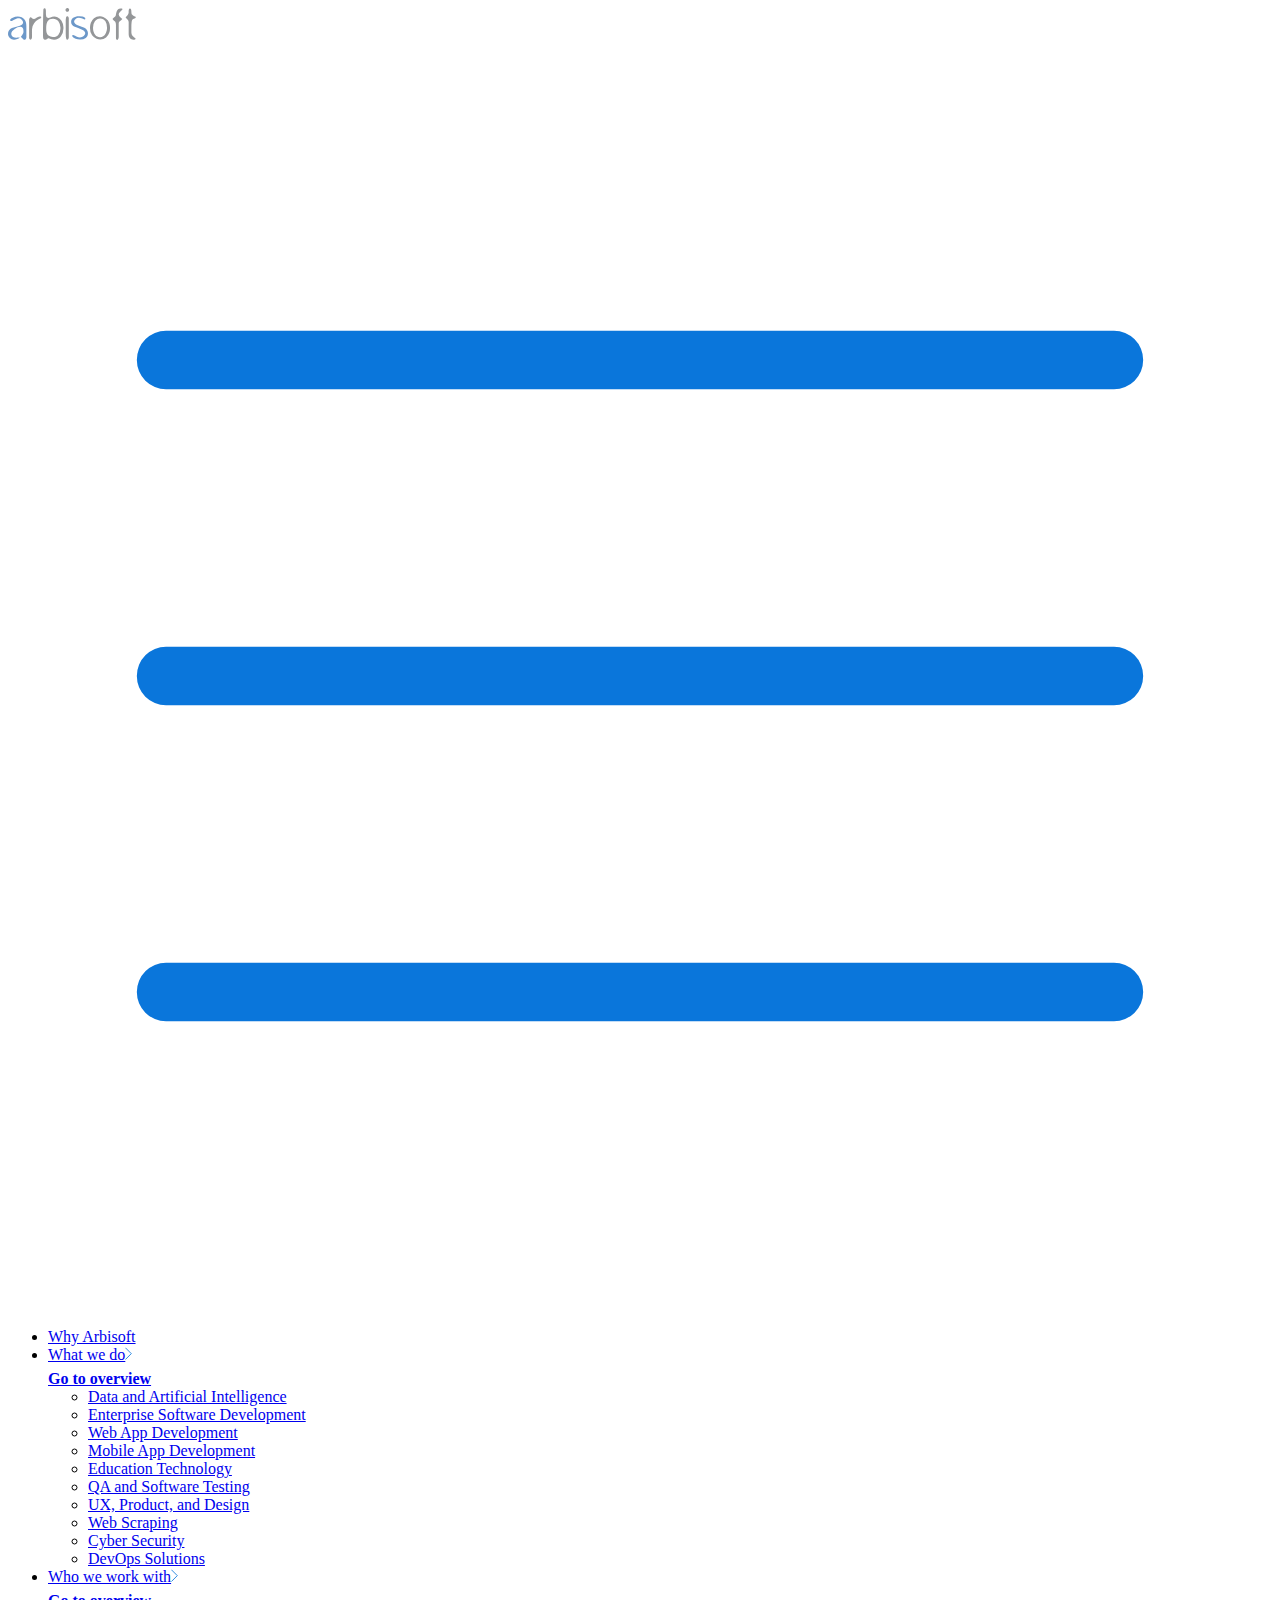
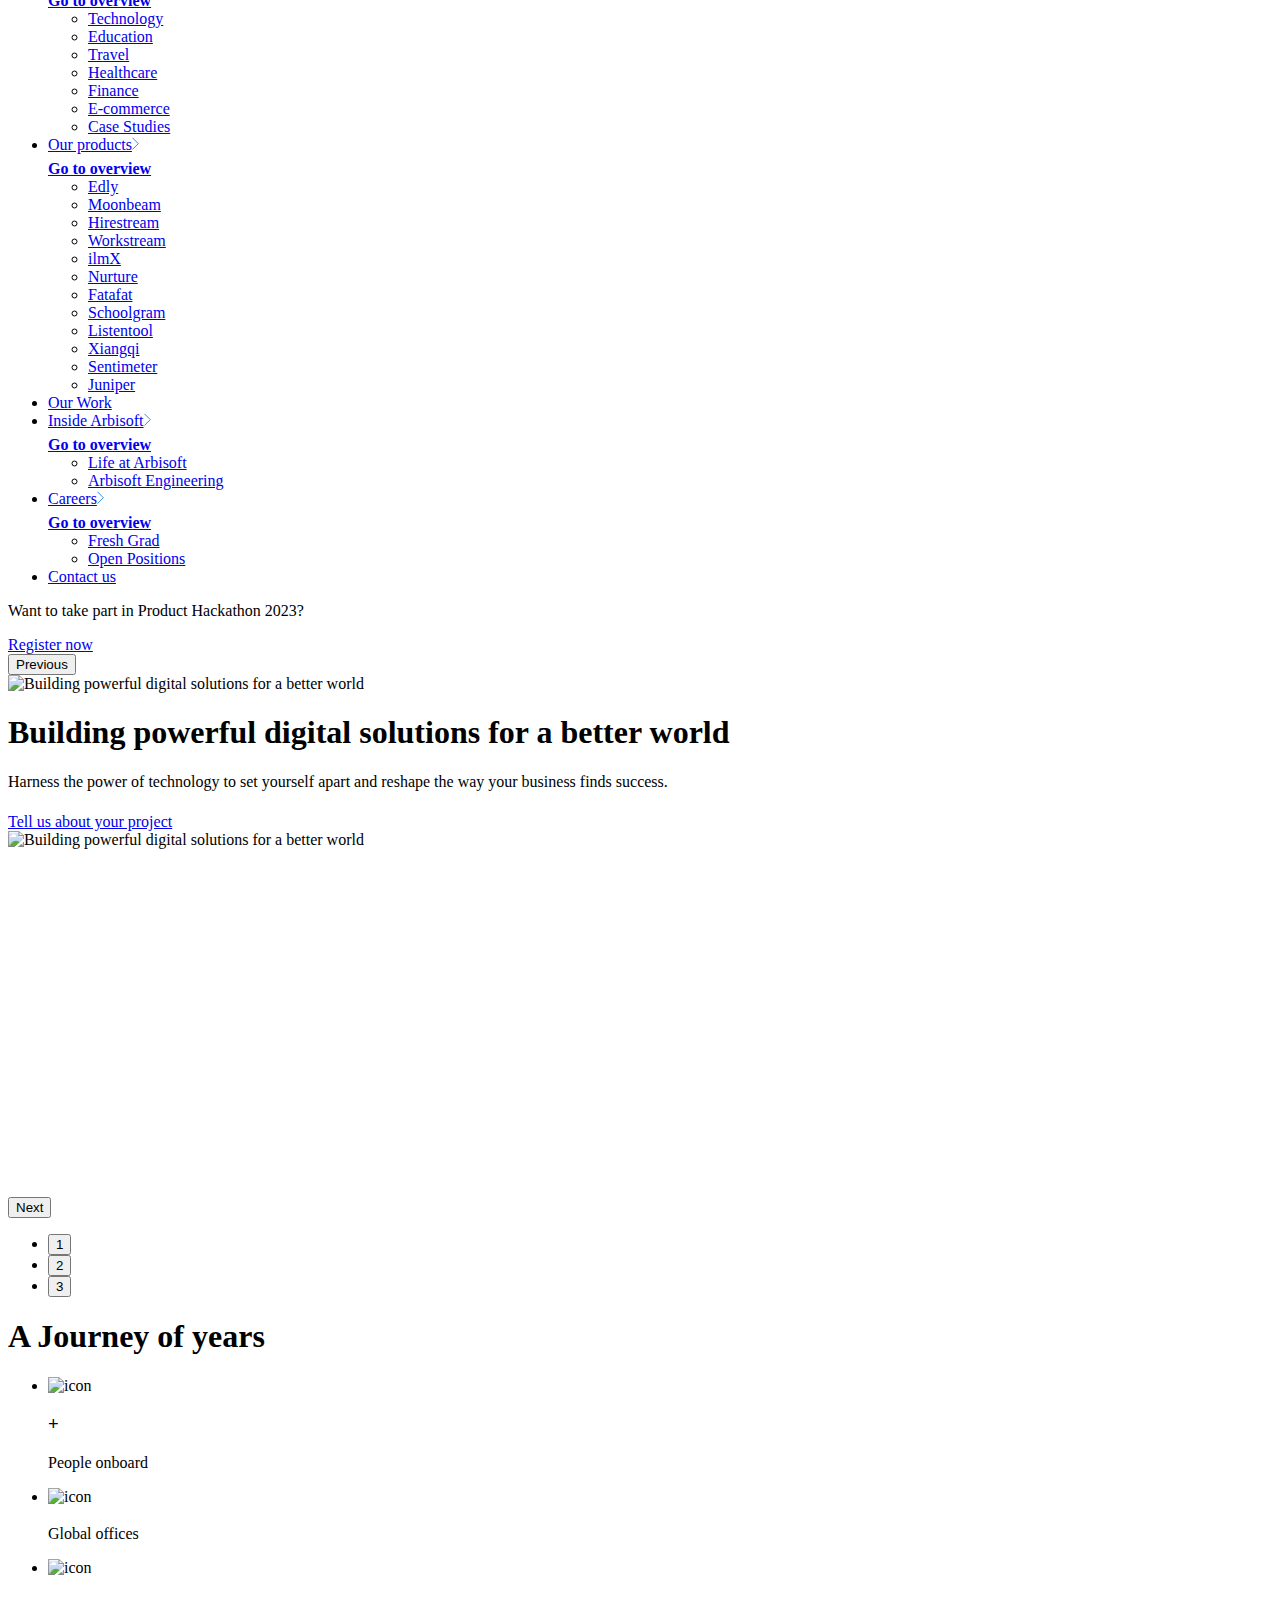
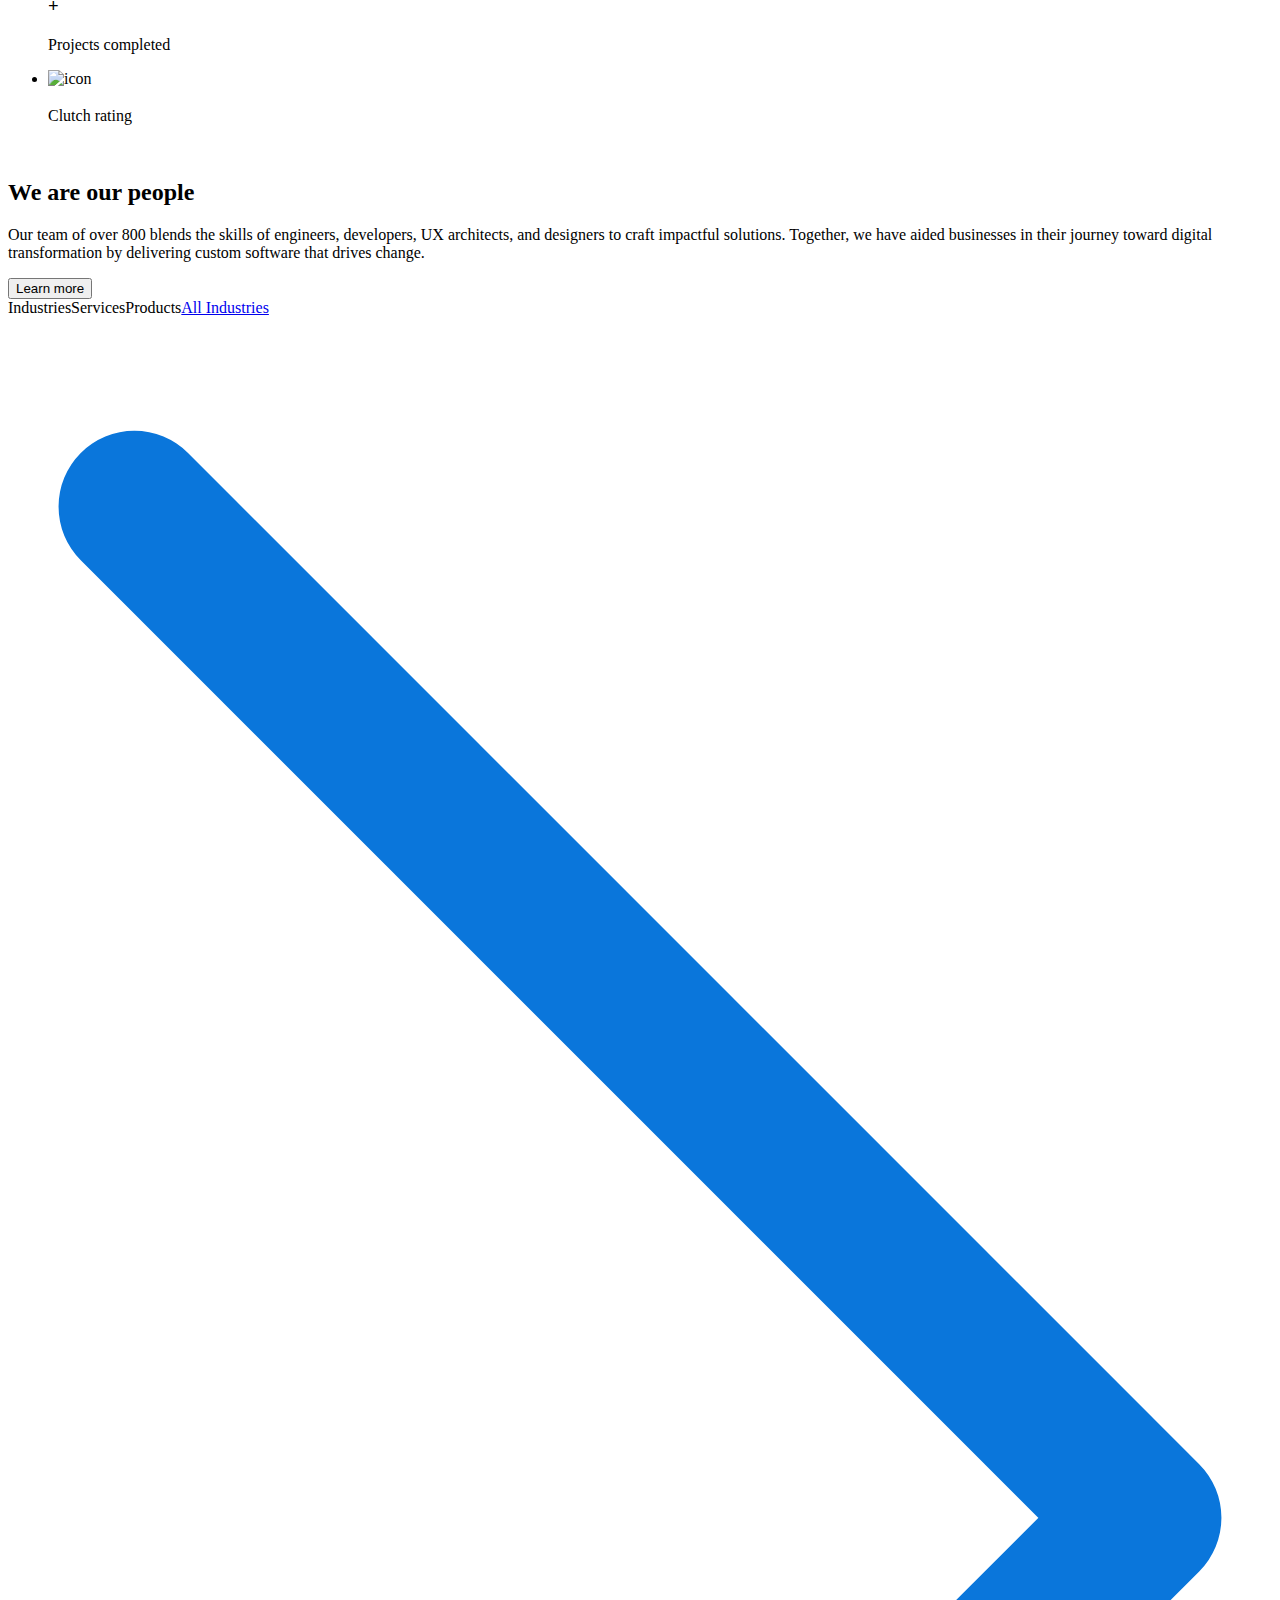
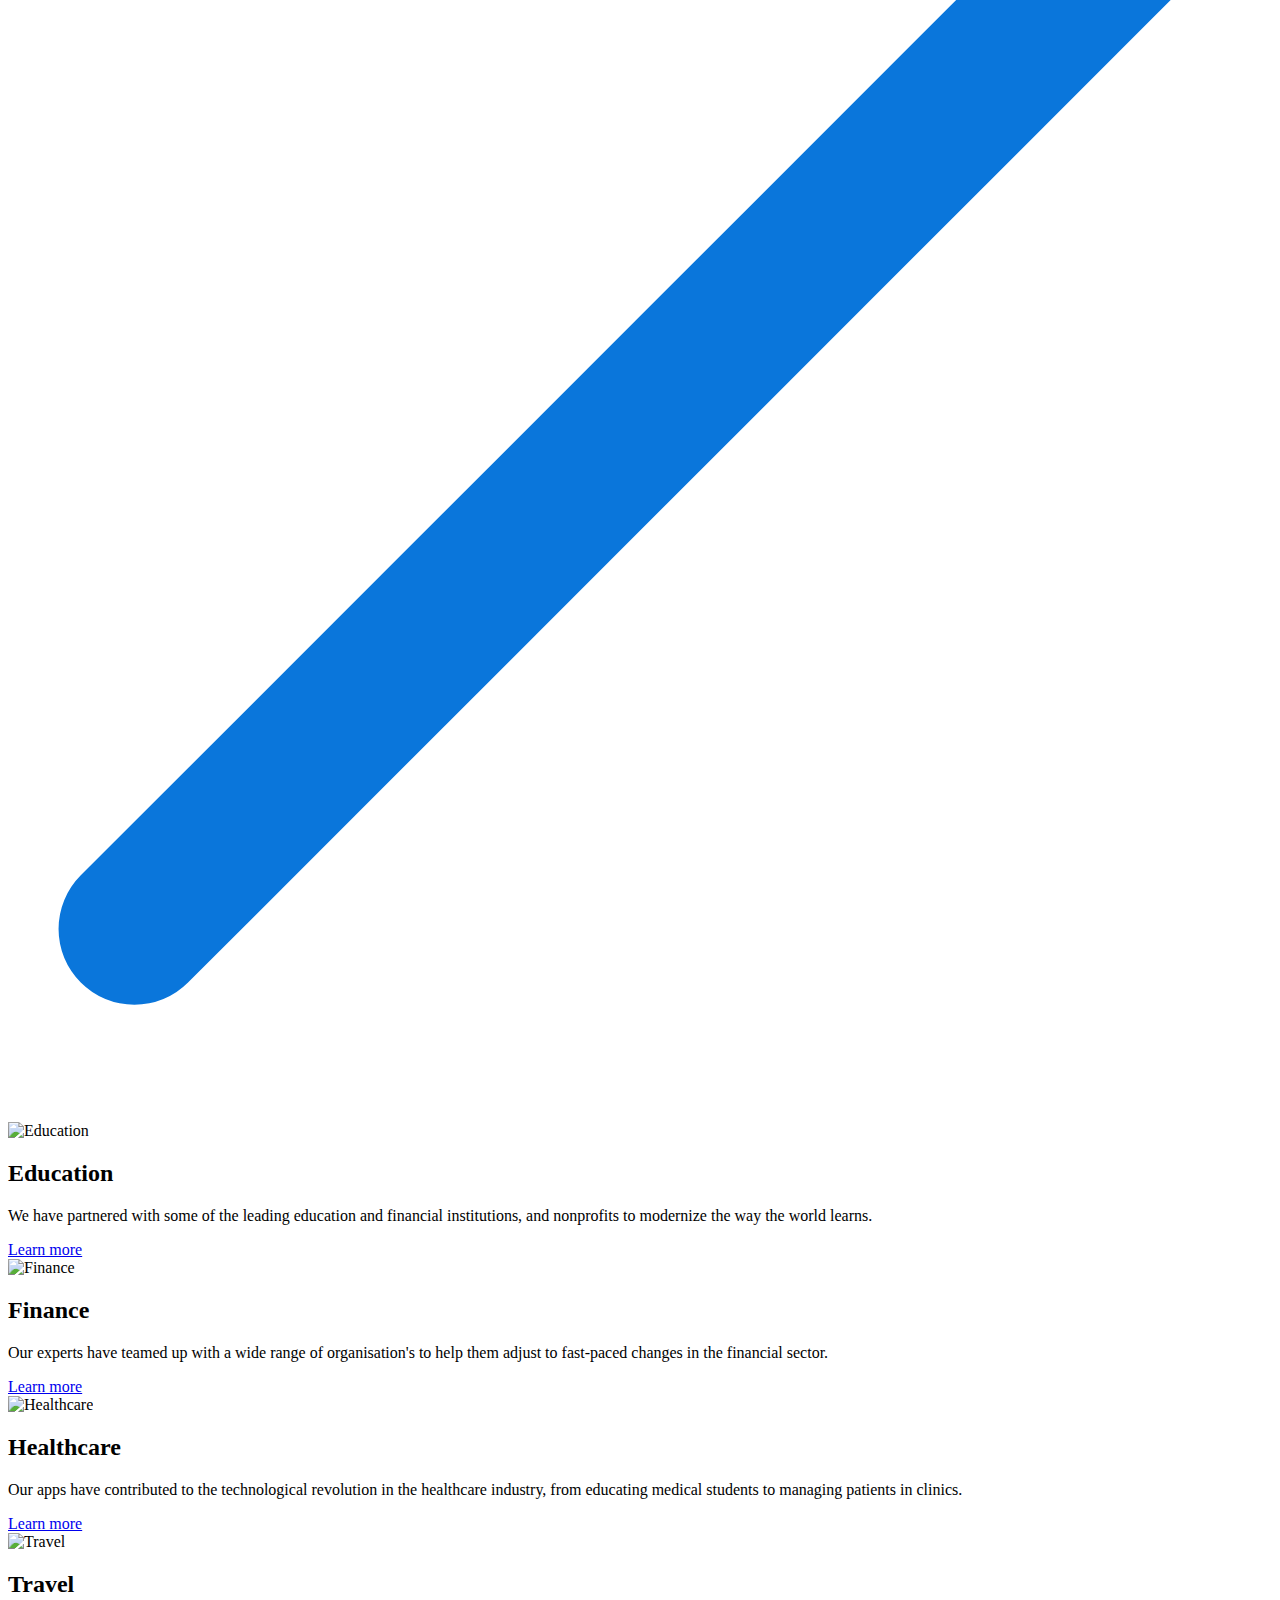
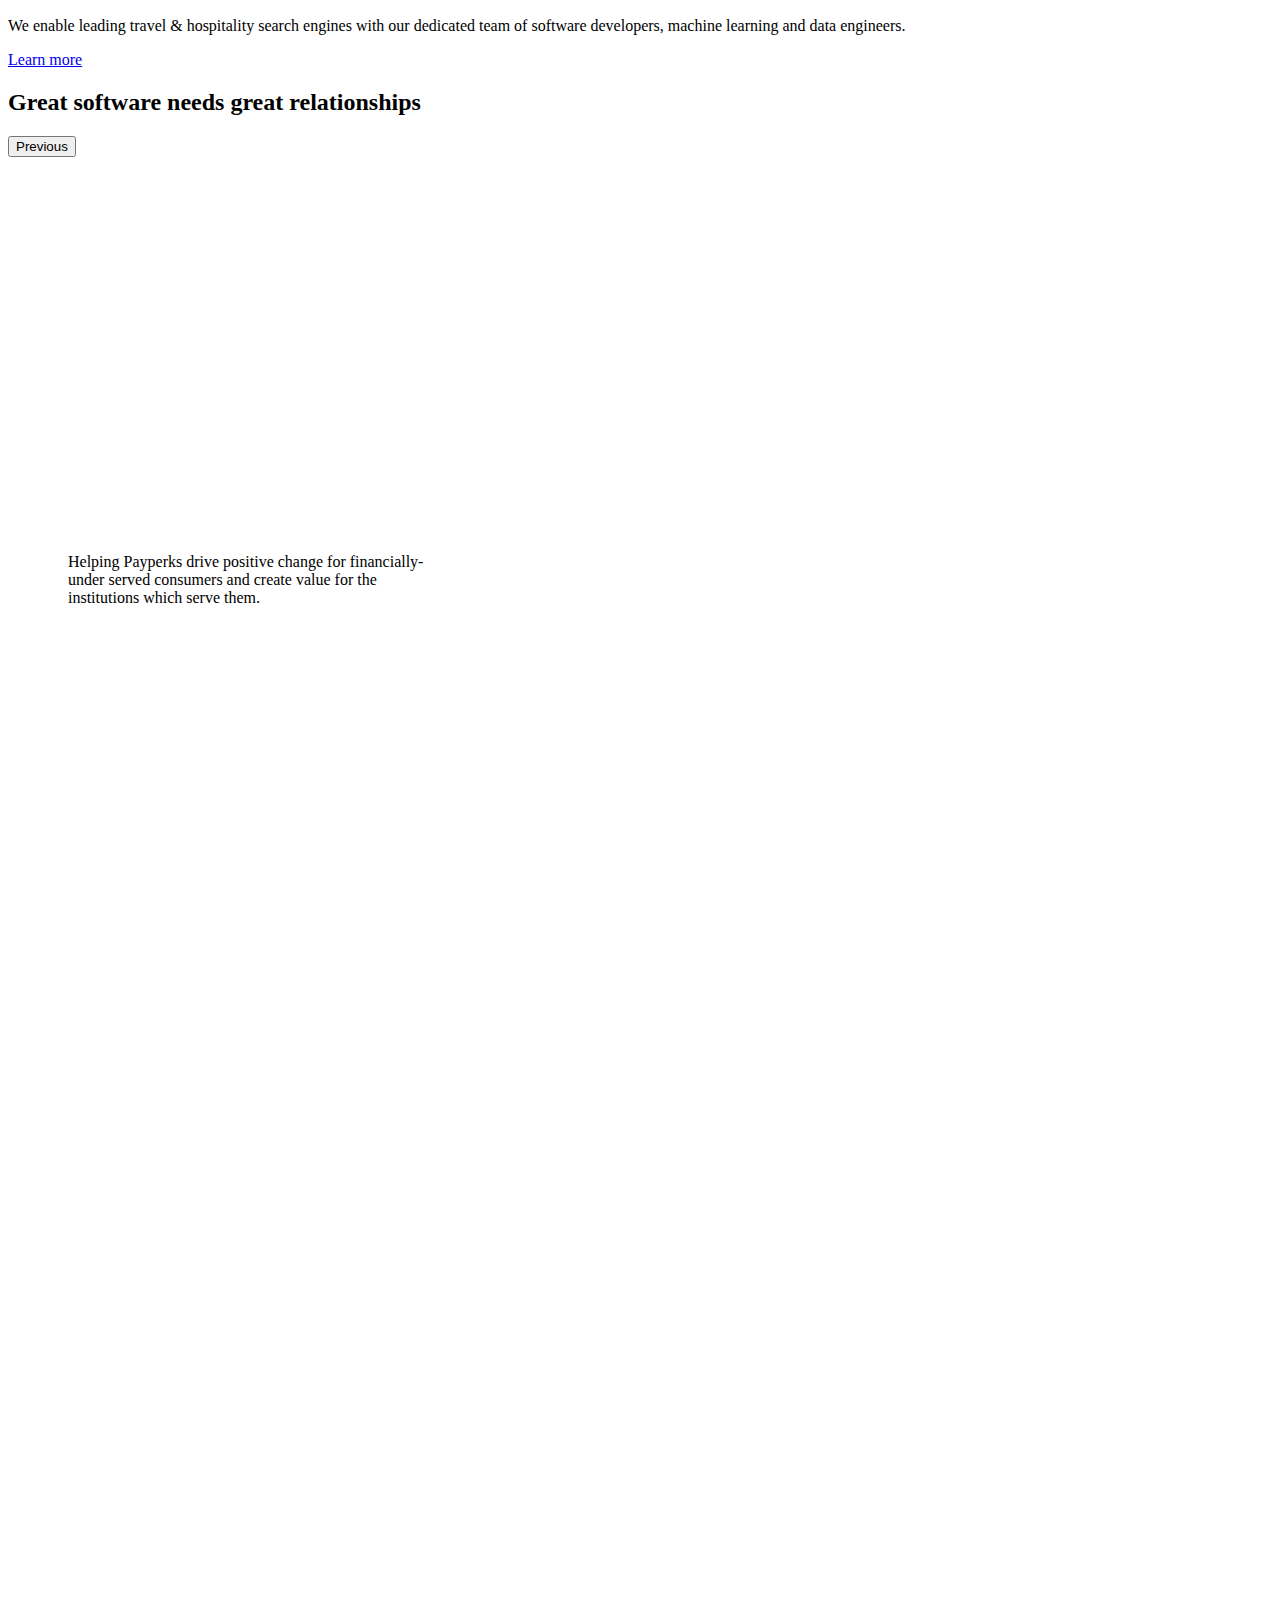
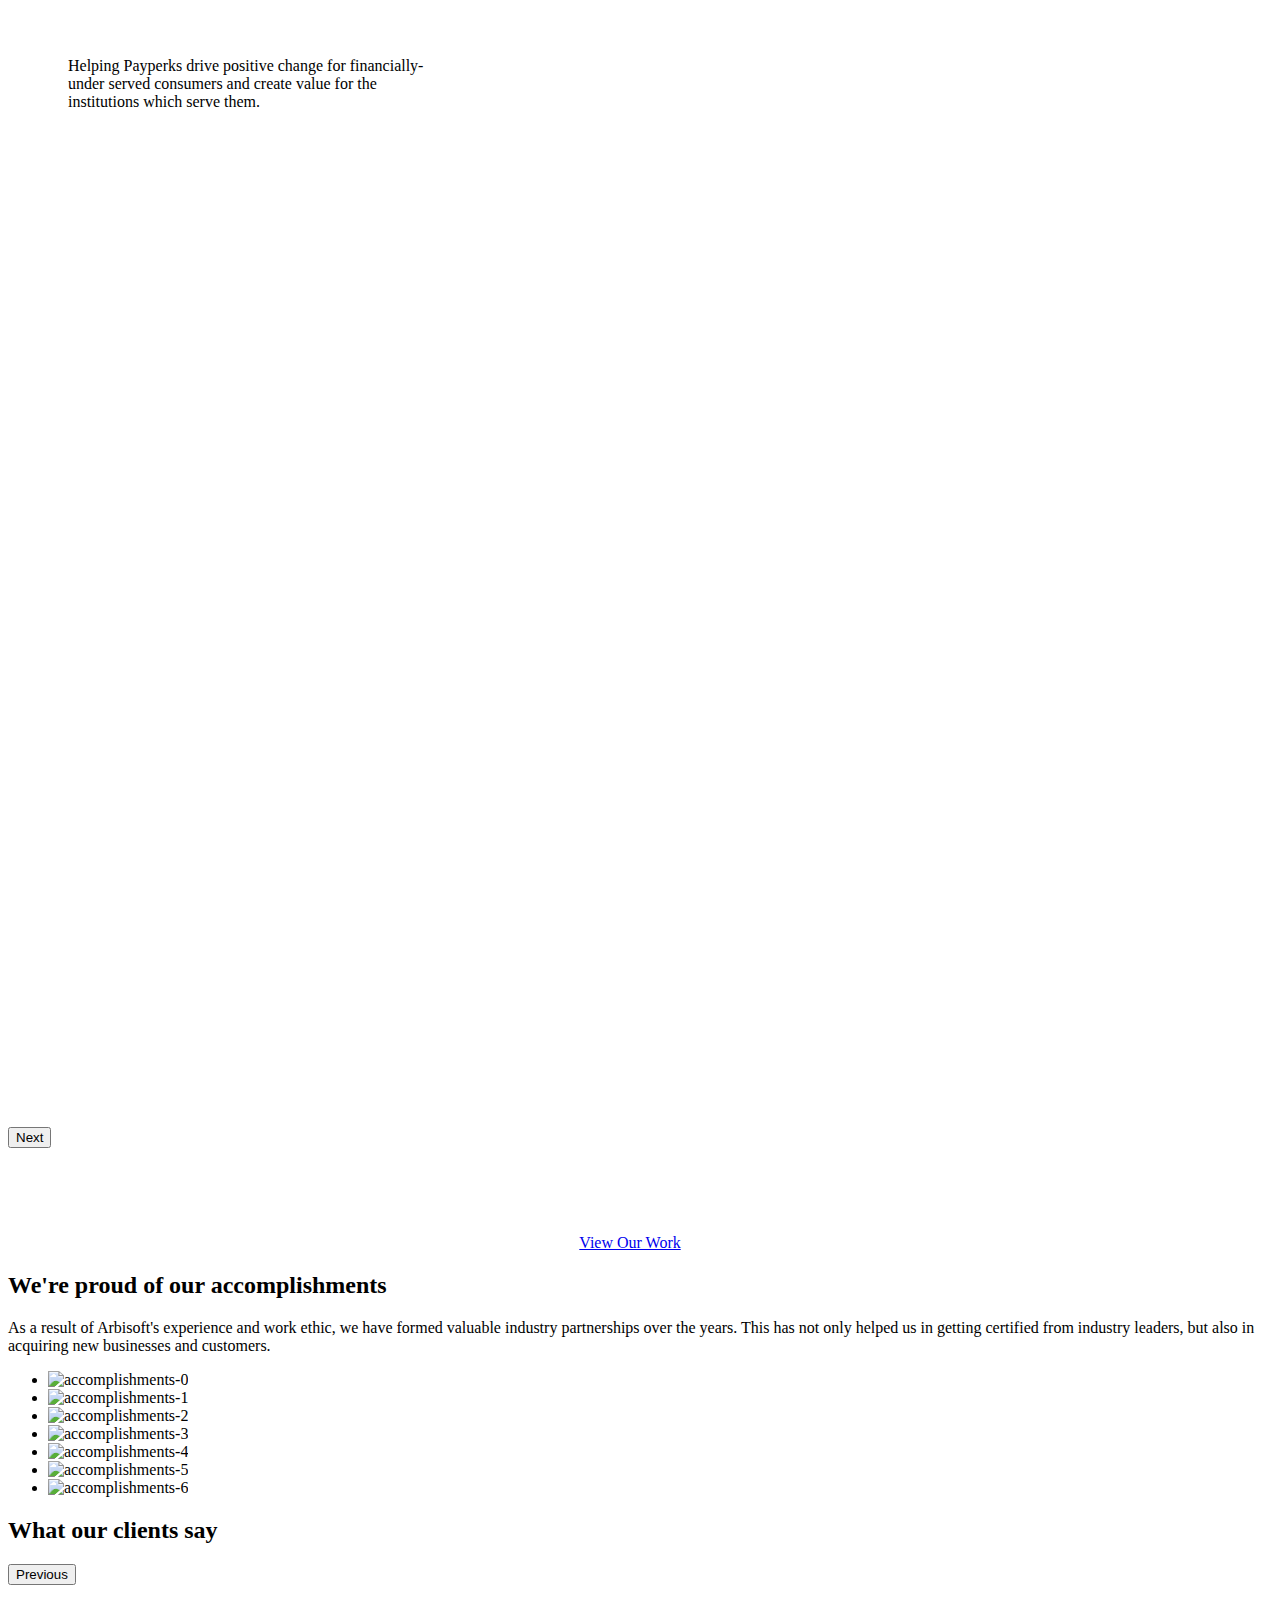
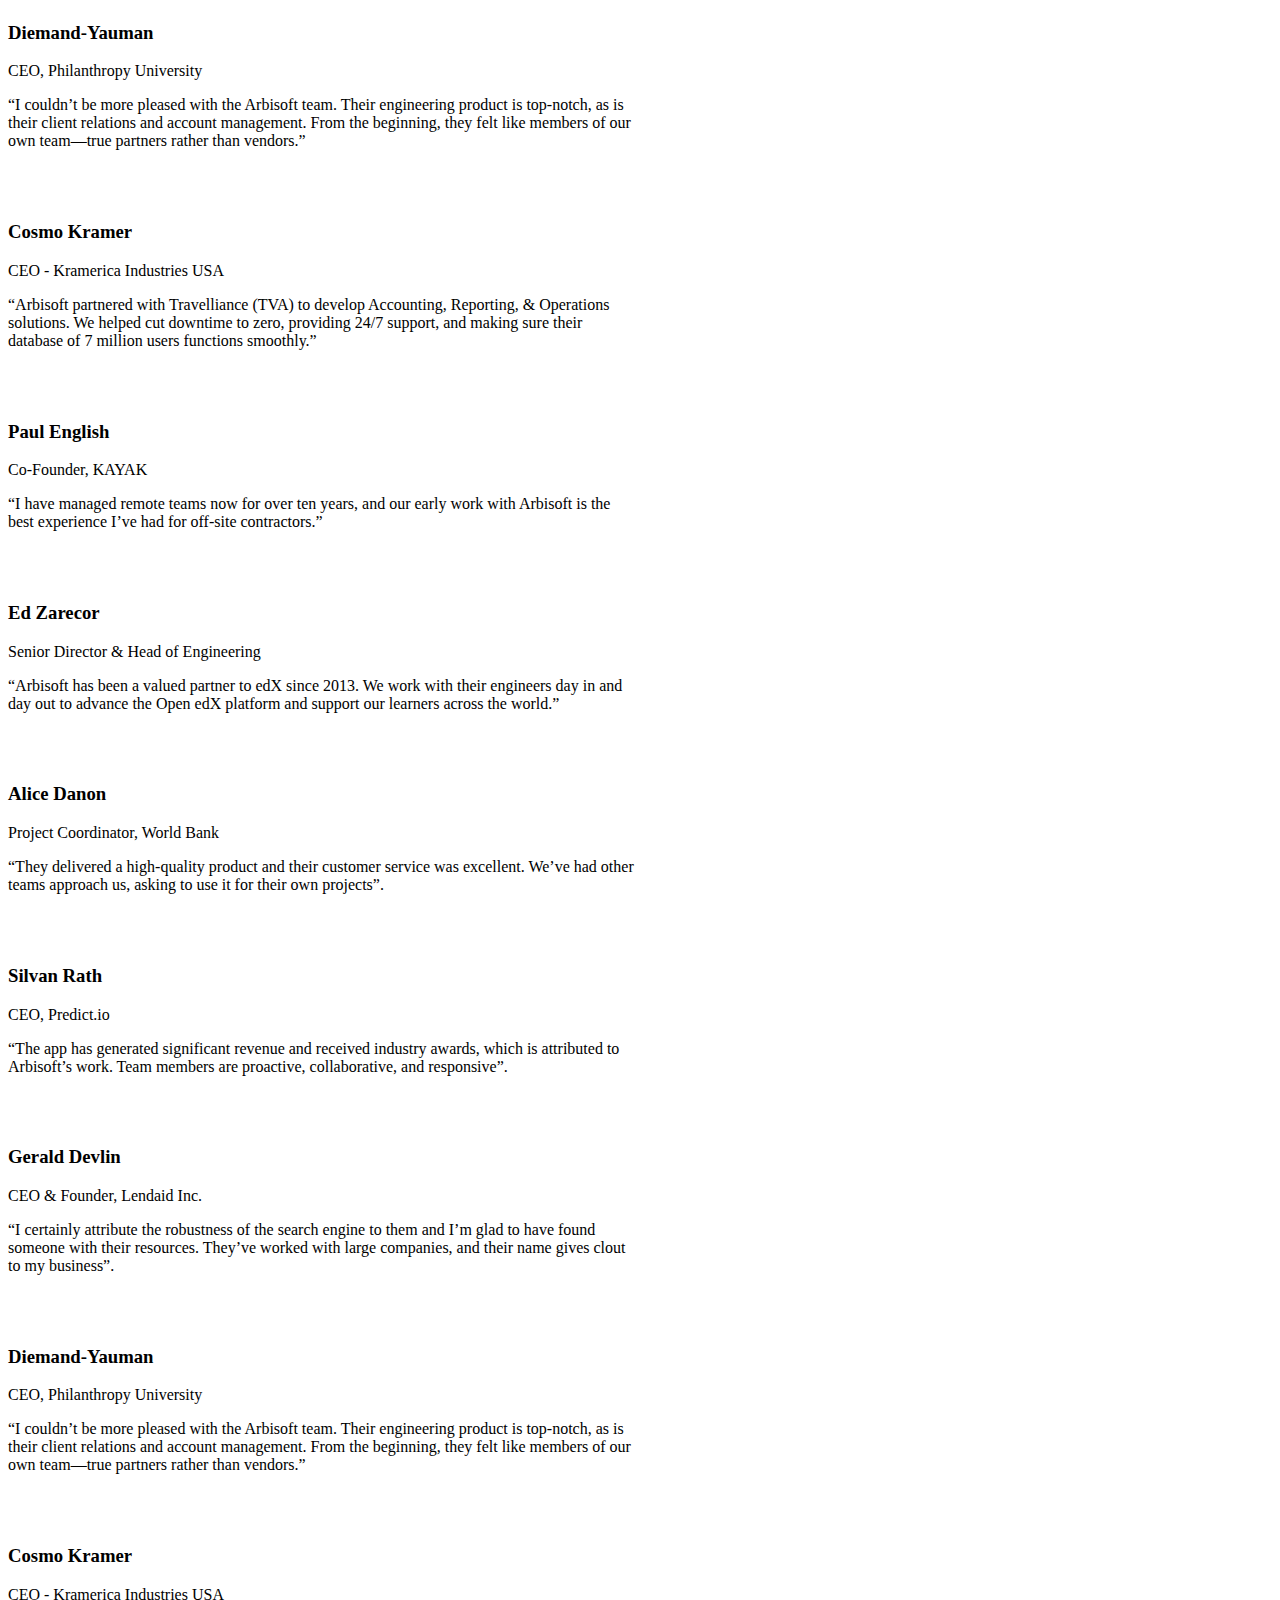
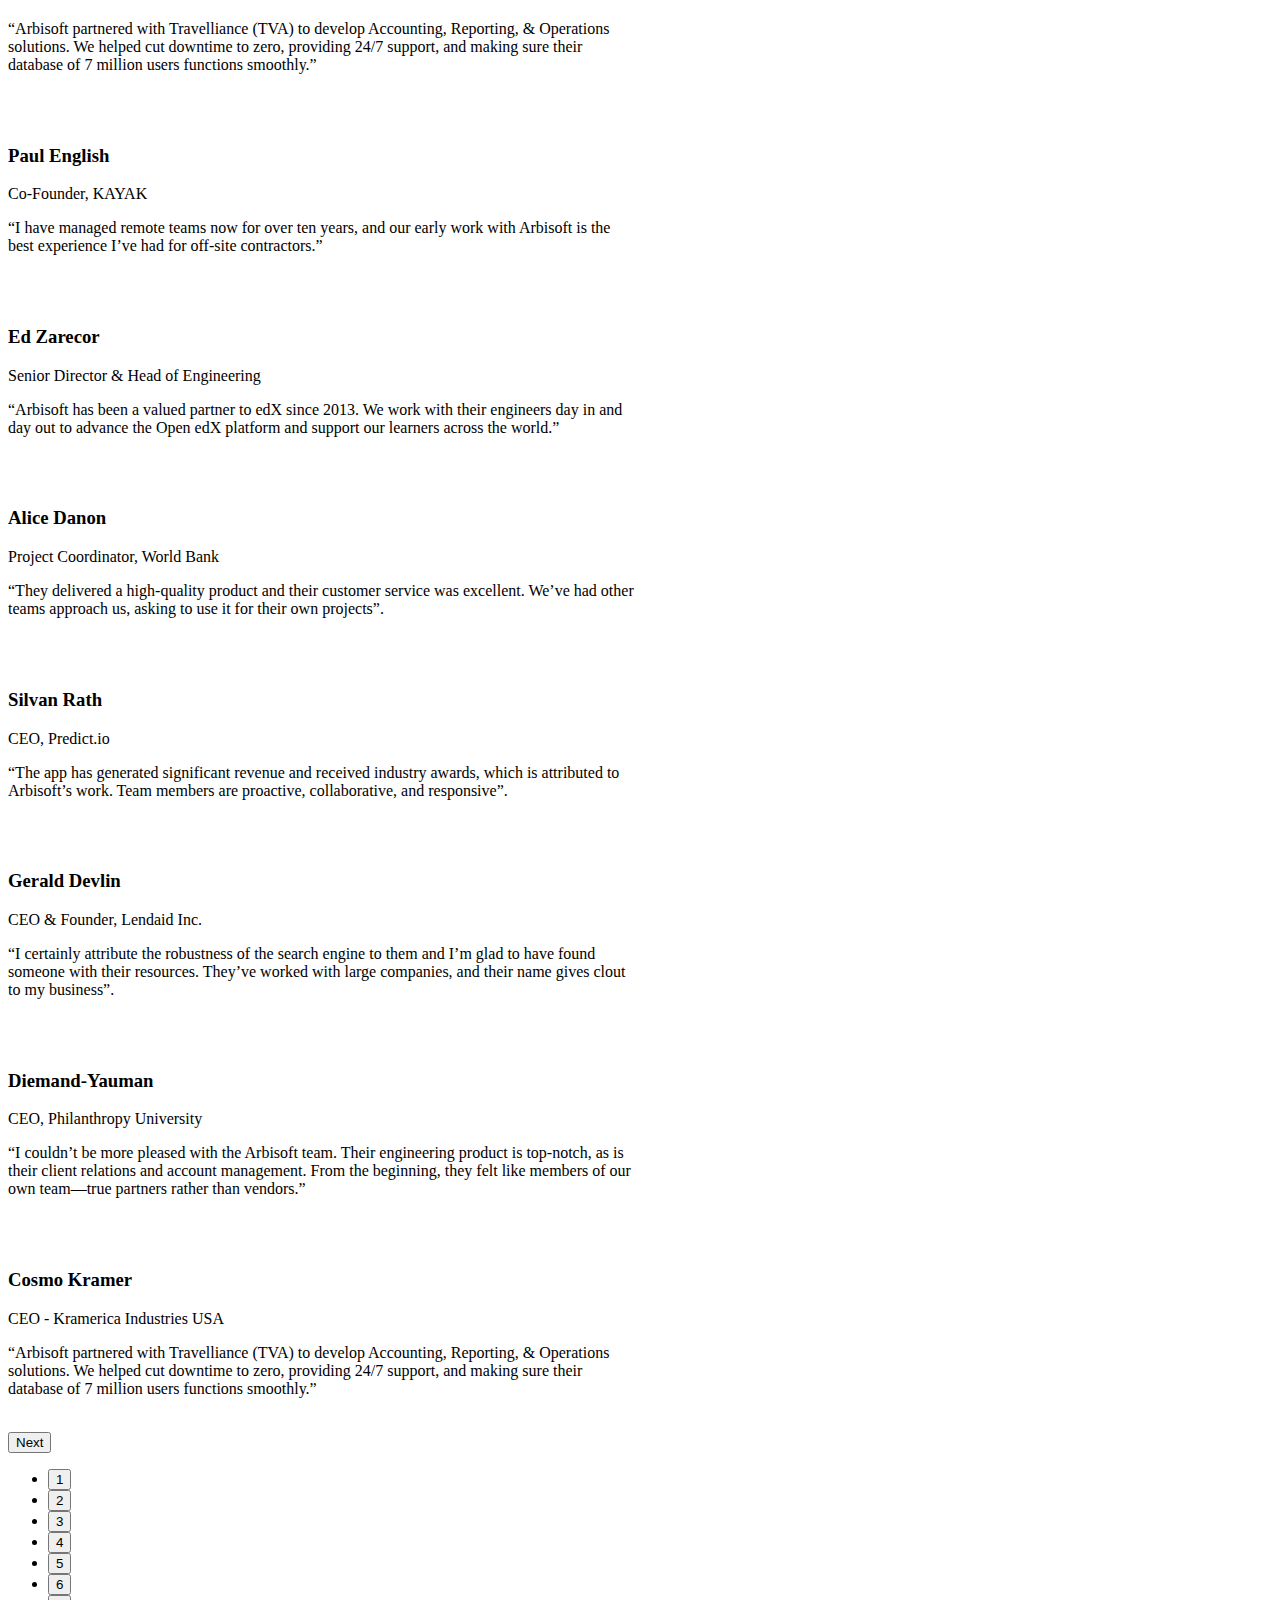
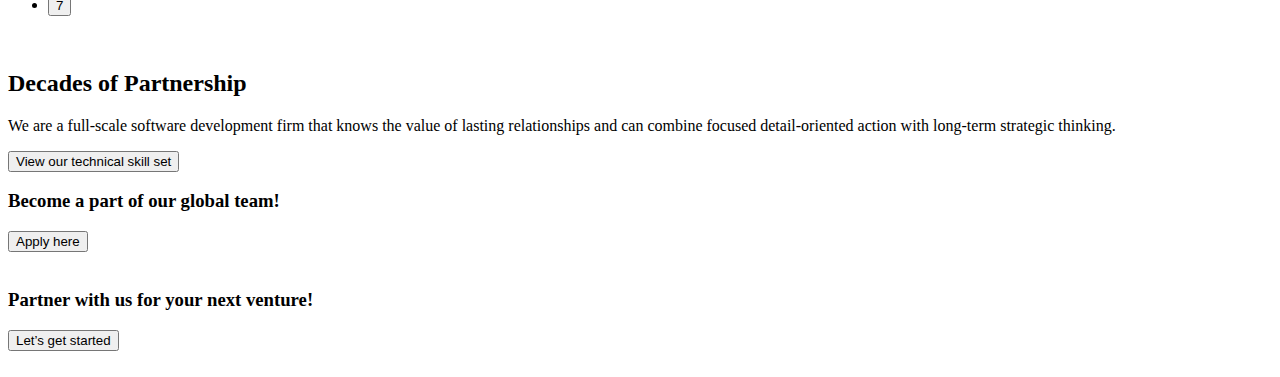
==== index.html @ 2550bd4c "Creating index.html" ====
<!DOCTYPE html><html><head><meta charSet="utf-8"/><title>Arbisoft : A global technology partner</title><meta name="viewport" content="initial-scale=1.0, width=device-width"/><meta name="next-head-count" content="3"/><script>(function(h,o,t,j,a,r){
                h.hj=h.hj||function(){(h.hj.q=h.hj.q||[]).push(arguments)};
                h._hjSettings={hjid:3303907,hjsv:6};
                a=o.getElementsByTagName('head')[0];
                r=o.createElement('script');r.async=1;
                r.src=t+h._hjSettings.hjid+j+h._hjSettings.hjsv;
                a.appendChild(r);
            })(window,document,'https://static.hotjar.com/c/hotjar-','.js?sv=');</script><script async="" src="https://www.googletagmanager.com/gtag/js?id=UA-37864629-1"></script><script>var _iub = _iub || [];
              _iub.csConfiguration = {"askConsentAtCookiePolicyUpdate":true,"consentOnContinuedBrowsing":false,"cookiePolicyInOtherWindow":true,"countryDetection":true,"enableLgpd":true,"enableTcf":true,"enableUspr":true,"floatingPreferencesButtonDisplay":"bottom-right","gdprAppliesGlobally":false,"googleAdditionalConsentMode":true,"invalidateConsentWithoutLog":true,"lang":"en","perPurposeConsent":true,"siteId":2436991,"whitelabel":false,"cookiePolicyId":58198053, "banner":{ "acceptButtonCaptionColor":"#FFFFFF","acceptButtonColor":"#0073CE","acceptButtonDisplay":true,"backgroundColor":"#FFFFFF","brandBackgroundColor":"#FFFFFF","brandTextColor":"#000000","closeButtonRejects":true,"customizeButtonCaptionColor":"#4D4D4D","customizeButtonColor":"#DADADA","customizeButtonDisplay":true,"explicitWithdrawal":true,"listPurposes":true,"position":"bottom","rejectButtonCaptionColor":"#FFFFFF","rejectButtonColor":"#0073CE","rejectButtonDisplay":true,"textColor":"#000000" }};</script><script type="text/javascript">window.dataLayer = window.dataLayer || [];
              function gtag(){dataLayer.push(arguments);}
              gtag('js', new Date());
              gtag('config', 'UA-37864629-1');</script><script async="" src="https://www.googletagmanager.com/gtag/js?id=G-MQNSYR7V5H"></script><script type="text/javascript">
            window.dataLayer = window.dataLayer || [];
            function gtag(){dataLayer.push(arguments);}
            gtag('js', new Date());
            gtag('config', 'G-MQNSYR7V5H');</script><script type="text/javascript" src="https://cdn.iubenda.com/cs/tcf/stub-v2.js"></script><script type="text/javascript" src="https://cdn.iubenda.com/cs/tcf/safe-tcf-v2.js"></script><script type="text/javascript" src="https://cdn.iubenda.com/cs/gpp/stub.js"></script><script type="text/javascript" src="https://cdn.iubenda.com/cs/iubenda_cs.js" charset="UTF-8" async=""></script><link rel="preconnect" href="https://fonts.googleapis.com"/><link rel="preconnect" href="https://fonts.gstatic.com" crossorigin="true"/><link rel="preconnect" href="https://fonts.googleapis.com"/><link rel="preconnect" href="https://fonts.gstatic.com" crossorigin="true"/><link rel="stylesheet" data-href="https://fonts.googleapis.com/css2?family=Nunito&amp;family=Roboto+Slab&amp;display=swap"/><link rel="preconnect" href="https://fonts.gstatic.com" crossorigin /><link rel="preload" href="_next/static/css/1b480e49ebc5c686.css" as="style"/><link rel="stylesheet" href="_next/static/css/1b480e49ebc5c686.css" data-n-g=""/><link rel="preload" href="_next/static/css/d88a49ffdfdf3fd5.css" as="style"/><link rel="stylesheet" href="_next/static/css/d88a49ffdfdf3fd5.css" data-n-p=""/><noscript data-n-css=""></noscript><script defer="" nomodule="" src="_next/static/chunks/polyfills-c67a75d1b6f99dc8.js"></script><script src="_next/static/chunks/webpack-38cee4c0e358b1a3.js" defer=""></script><script src="_next/static/chunks/framework-3b5a00d5d7e8d93b.js" defer=""></script><script src="_next/static/chunks/main-85616fa12b5fff02.js" defer=""></script><script src="_next/static/chunks/pages/_app-e429347bcf5db723.js" defer=""></script><script src="_next/static/chunks/938-22d52225e43101a2.js" defer=""></script><script src="_next/static/chunks/536-f0d59ba501aec824.js" defer=""></script><script src="_next/static/chunks/pages/index-c780bab9e06fd78a.js" defer=""></script><script src="_next/static/LCjlFdYe2IUjn4S4WrRnJ/_buildManifest.js" defer=""></script><script src="_next/static/LCjlFdYe2IUjn4S4WrRnJ/_ssgManifest.js" defer=""></script><style data-href="https://fonts.googleapis.com/css2?family=Nunito&family=Roboto+Slab&display=swap">@font-face{font-family:'Nunito';font-style:normal;font-weight:400;font-display:swap;src:url(https://fonts.gstatic.com/s/nunito/v25/XRXI3I6Li01BKofiOc5wtlZ2di8HDLshRTA.woff) format('woff')}@font-face{font-family:'Roboto Slab';font-style:normal;font-weight:400;font-display:swap;src:url(https://fonts.gstatic.com/s/robotoslab/v24/BngbUXZYTXPIvIBgJJSb6s3BzlRRfKOFbvjojISWaw.woff) format('woff')}@font-face{font-family:'Nunito';font-style:normal;font-weight:400;font-display:swap;src:url(https://fonts.gstatic.com/s/nunito/v25/XRXI3I6Li01BKofiOc5wtlZ2di8HDLshdTk3iazbXWjgevT5.woff) format('woff');unicode-range:U+0460-052F,U+1C80-1C88,U+20B4,U+2DE0-2DFF,U+A640-A69F,U+FE2E-FE2F}@font-face{font-family:'Nunito';font-style:normal;font-weight:400;font-display:swap;src:url(https://fonts.gstatic.com/s/nunito/v25/XRXI3I6Li01BKofiOc5wtlZ2di8HDLshdTA3iazbXWjgevT5.woff) format('woff');unicode-range:U+0301,U+0400-045F,U+0490-0491,U+04B0-04B1,U+2116}@font-face{font-family:'Nunito';font-style:normal;font-weight:400;font-display:swap;src:url(https://fonts.gstatic.com/s/nunito/v25/XRXI3I6Li01BKofiOc5wtlZ2di8HDLshdTs3iazbXWjgevT5.woff) format('woff');unicode-range:U+0102-0103,U+0110-0111,U+0128-0129,U+0168-0169,U+01A0-01A1,U+01AF-01B0,U+1EA0-1EF9,U+20AB}@font-face{font-family:'Nunito';font-style:normal;font-weight:400;font-display:swap;src:url(https://fonts.gstatic.com/s/nunito/v25/XRXI3I6Li01BKofiOc5wtlZ2di8HDLshdTo3iazbXWjgevT5.woff) format('woff');unicode-range:U+0100-02AF,U+1E00-1EFF,U+2020,U+20A0-20AB,U+20AD-20CF,U+2113,U+2C60-2C7F,U+A720-A7FF}@font-face{font-family:'Nunito';font-style:normal;font-weight:400;font-display:swap;src:url(https://fonts.gstatic.com/s/nunito/v25/XRXI3I6Li01BKofiOc5wtlZ2di8HDLshdTQ3iazbXWjgeg.woff) format('woff');unicode-range:U+0000-00FF,U+0131,U+0152-0153,U+02BB-02BC,U+02C6,U+02DA,U+02DC,U+2000-206F,U+2074,U+20AC,U+2122,U+2191,U+2193,U+2212,U+2215,U+FEFF,U+FFFD}@font-face{font-family:'Roboto Slab';font-style:normal;font-weight:400;font-display:swap;src:url(https://fonts.gstatic.com/s/robotoslab/v24/BngbUXZYTXPIvIBgJJSb6s3BzlRRfKOFbvjojISmYmRlV9Su1caiTVo.woff) format('woff');unicode-range:U+0460-052F,U+1C80-1C88,U+20B4,U+2DE0-2DFF,U+A640-A69F,U+FE2E-FE2F}@font-face{font-family:'Roboto Slab';font-style:normal;font-weight:400;font-display:swap;src:url(https://fonts.gstatic.com/s/robotoslab/v24/BngbUXZYTXPIvIBgJJSb6s3BzlRRfKOFbvjojISma2RlV9Su1caiTVo.woff) format('woff');unicode-range:U+0301,U+0400-045F,U+0490-0491,U+04B0-04B1,U+2116}@font-face{font-family:'Roboto Slab';font-style:normal;font-weight:400;font-display:swap;src:url(https://fonts.gstatic.com/s/robotoslab/v24/BngbUXZYTXPIvIBgJJSb6s3BzlRRfKOFbvjojISmY2RlV9Su1caiTVo.woff) format('woff');unicode-range:U+1F00-1FFF}@font-face{font-family:'Roboto Slab';font-style:normal;font-weight:400;font-display:swap;src:url(https://fonts.gstatic.com/s/robotoslab/v24/BngbUXZYTXPIvIBgJJSb6s3BzlRRfKOFbvjojISmbGRlV9Su1caiTVo.woff) format('woff');unicode-range:U+0370-03FF}@font-face{font-family:'Roboto Slab';font-style:normal;font-weight:400;font-display:swap;src:url(https://fonts.gstatic.com/s/robotoslab/v24/BngbUXZYTXPIvIBgJJSb6s3BzlRRfKOFbvjojISmYGRlV9Su1caiTVo.woff) format('woff');unicode-range:U+0102-0103,U+0110-0111,U+0128-0129,U+0168-0169,U+01A0-01A1,U+01AF-01B0,U+1EA0-1EF9,U+20AB}@font-face{font-family:'Roboto Slab';font-style:normal;font-weight:400;font-display:swap;src:url(https://fonts.gstatic.com/s/robotoslab/v24/BngbUXZYTXPIvIBgJJSb6s3BzlRRfKOFbvjojISmYWRlV9Su1caiTVo.woff) format('woff');unicode-range:U+0100-02AF,U+1E00-1EFF,U+2020,U+20A0-20AB,U+20AD-20CF,U+2113,U+2C60-2C7F,U+A720-A7FF}@font-face{font-family:'Roboto Slab';font-style:normal;font-weight:400;font-display:swap;src:url(https://fonts.gstatic.com/s/robotoslab/v24/BngbUXZYTXPIvIBgJJSb6s3BzlRRfKOFbvjojISmb2RlV9Su1cai.woff) format('woff');unicode-range:U+0000-00FF,U+0131,U+0152-0153,U+02BB-02BC,U+02C6,U+02DA,U+02DC,U+2000-206F,U+2074,U+20AC,U+2122,U+2191,U+2193,U+2212,U+2215,U+FEFF,U+FFFD}</style></head><body><div id="__next"><div class="app-wrapper"><header class="header"><div class="container "><div class="logo"><a href="index.html"><svg width="128" height="32" fill="none" xmlns="http://www.w3.org/2000/svg"><path d="M18.367 17.953c0-2.694-.631-4.853-1.895-6.477-1.503-1.947-3.736-2.92-6.698-2.92-1.74.058-3.445.5-4.99 1.295-1.799.848-2.705 1.619-2.705 2.305.068.14.16.268.274.376.138.13.239.292.293.473h1.231c1.347-.704 2.27-1.173 2.77-1.406 1.776-.829 3.014-1.243 3.713-1.243 1.256 0 2.461.49 3.356 1.366a3.607 3.607 0 0 1 1.381 2.59c0 1.728-1.303 2.97-3.91 3.725L3.91 20.109C1.304 21.31 0 23.29 0 26.05a5.258 5.258 0 0 0 1.8 4.06 6.126 6.126 0 0 0 4.273 1.632 7.857 7.857 0 0 0 3.212-.726 12.318 12.318 0 0 0 2.606-1.593c-.612.059-1.205.104-1.778.15-.574.045-1.082.058-1.538.058a7.243 7.243 0 0 1-3.57-.726 3.48 3.48 0 0 1-1.332-1.4 3.454 3.454 0 0 1-.375-1.89c0-1.67 1.133-3.25 3.4-4.74 2.042-1.343 3.866-2.012 5.473-2.008a3.008 3.008 0 0 1 2.424.913c.574.66.86 1.74.86 3.238v.648a4.73 4.73 0 0 1-.417 1.943 13.809 13.809 0 0 1-2.274 3.29 3.55 3.55 0 0 1 1.955 1.761c.22.374.543.677.931.875.388.197.824.28 1.258.24.378 0 .717-.318 1.023-.953.3-.604.456-1.269.456-1.943l-.02-10.925Z" fill="#6C98C9"></path><path d="M33.158 8.756a5.436 5.436 0 0 1-.567-.226 3.709 3.709 0 0 0-1.043-.104 5.229 5.229 0 0 0-3.01 1.256c-1.114.836-2 1.257-2.671 1.257a3.757 3.757 0 0 1-1.857-.79 4.23 4.23 0 0 0-1.479-.784c-.345 0-.651.272-.97.816a3.05 3.05 0 0 0-.45 1.418v17.927c-.05.477.06.958.313 1.366.406.318.843.595 1.303.83.353-.317.662-.678.918-1.076.235-.44.35-.933.332-1.43v-7.54a10.469 10.469 0 0 1 2.15-6.54 13.823 13.823 0 0 1 4.15-3.543l2.9-1.593-.02-1.244ZM50.58 26.437a6.329 6.329 0 0 1-2.353 1.996 6.372 6.372 0 0 1-3.023.653 7.085 7.085 0 0 1-4.717-1.47 6.03 6.03 0 0 1-1.915-3.167 11.799 11.799 0 0 1-.359-3.122v-1.243c0-3.049.476-5.307 1.427-6.775 1.056-1.636 2.813-2.456 5.271-2.46a6.66 6.66 0 0 1 3.15.647c.981.47 1.83 1.173 2.473 2.046a10.562 10.562 0 0 1 1.902 6.542 10.317 10.317 0 0 1-1.856 6.353Zm2.899-13.788a9.686 9.686 0 0 0-4.02-3.394 7.711 7.711 0 0 0-3.193-.829 10.322 10.322 0 0 0-3.818 1.036 5.002 5.002 0 0 1-1.954.454 2.218 2.218 0 0 1-1.454-.444 2.194 2.194 0 0 1-.82-1.273 14.092 14.092 0 0 1-.313-3.646c0-1.127 0-1.943-.059-2.357C37.718.9 37.275.253 36.513.253a1.007 1.007 0 0 0-.828.518 2.16 2.16 0 0 0-.339 1.224 379.584 379.584 0 0 0-.13 4.151c-.045 1.626-.078 3.925-.123 6.91-.046 2.986-.06 7.734-.06 14.249a12.53 12.53 0 0 0 .268 3.31 1.577 1.577 0 0 0 1.648 1.081 3.422 3.422 0 0 0 2.235-.648 4.123 4.123 0 0 1 1.069-.777c.143-.01.286-.01.43 0 .892.337 1.765.648 2.606.978a8.06 8.06 0 0 0 2.795.473 8.17 8.17 0 0 0 3.876-.931 8.114 8.114 0 0 0 2.965-2.65 13.311 13.311 0 0 0 2.502-8.167 12.636 12.636 0 0 0-1.948-7.325ZM60.802 10.291c.01-.492-.12-.978-.378-1.399a1.15 1.15 0 0 0-1.036-.608c-.703 0-1.153.427-1.355 1.295a25.756 25.756 0 0 0-.3 4.909v11.489c0 3.834.502 5.751 1.505 5.751a1.361 1.361 0 0 0 1.056-.712 2.741 2.741 0 0 0 .508-1.626V10.291Zm.137-7.545c.144-.301.217-.631.215-.965a1.694 1.694 0 0 0-.62-1.405 1.904 1.904 0 0 0-1.858-.234 1.844 1.844 0 0 0-.623.428 1.943 1.943 0 0 0-.567 1.4 1.746 1.746 0 0 0 .742 1.508c.315.196.678.304 1.05.311.366-.002.723-.11 1.029-.31.269-.188.486-.44.632-.733Z" fill="#949698"></path><path d="m76.354 19.689-6.672-2.526c-2.39-.94-3.583-2.163-3.583-3.685a3.44 3.44 0 0 1 1.27-2.28 4.965 4.965 0 0 1 3.564-1.47 7.064 7.064 0 0 1 2.548.583c.869.34 1.876.749 3.023 1.224.17-.037.333-.107.476-.207a.537.537 0 0 1 .273-.085V10.04a9.223 9.223 0 0 0-2.743-1.47 14.247 14.247 0 0 0-3.577-.33c-2.393 0-4.293.524-5.7 1.573a4.892 4.892 0 0 0-1.576 1.786 4.859 4.859 0 0 0-.542 2.314c0 2.012 1.223 3.642 3.668 4.89 2.267.863 4.541 1.74 6.822 2.629 2.43 1.03 3.648 2.325 3.648 3.886 0 .887-.508 1.78-1.525 2.694a5.504 5.504 0 0 1-3.772 1.49 7.274 7.274 0 0 1-3.023-.784 28.84 28.84 0 0 0-3.753-1.62 1.074 1.074 0 0 0-.984.415 1.663 1.663 0 0 0-.182.499 7.865 7.865 0 0 0 3.603 2.752c1.436.557 2.967.832 4.509.81a8.983 8.983 0 0 0 5.635-1.697 5.473 5.473 0 0 0 1.658-2c.383-.789.57-1.658.544-2.534 0-2.426-1.203-4.295-3.609-5.608" fill="#6C98C9"></path><path d="M97.522 25.873a6.11 6.11 0 0 1-2.335 2.491c-1 .593-2.15.89-3.314.858a5.893 5.893 0 0 1-2.551-.647 5.856 5.856 0 0 1-2.01-1.691c-1.533-1.792-2.297-4.193-2.293-7.202a10.602 10.602 0 0 1 1.876-6.334 6.215 6.215 0 0 1 2.29-2.1 6.258 6.258 0 0 1 3.027-.736 5.892 5.892 0 0 1 2.983.685 5.85 5.85 0 0 1 2.23 2.086 11.216 11.216 0 0 1 1.589 6.276c.06 2.201-.467 4.38-1.525 6.314h.033Zm2.241-13.542A10.15 10.15 0 0 0 95.3 8.918a8.957 8.957 0 0 0-3.316-.77 9.058 9.058 0 0 0-5.988 2.033 10.741 10.741 0 0 0-3.146 4.637 14.377 14.377 0 0 0-.893 5.052 12.367 12.367 0 0 0 2.143 7.428 10.096 10.096 0 0 0 4.405 3.459 9.527 9.527 0 0 0 3.687.848 8.83 8.83 0 0 0 5.864-1.988 10.546 10.546 0 0 0 3.088-4.534 13.9 13.9 0 0 0 .9-4.902c.004-3.204-.745-5.825-2.248-7.863l-.033.013ZM113.849.615a2.188 2.188 0 0 0-.892-.161 4.24 4.24 0 0 0-1.929.32 4.209 4.209 0 0 0-1.576 1.15 7.266 7.266 0 0 0-1.212 3.063c-.332 1.67-.521 2.59-.561 2.668-.251.562-1.016 1.306-2.293 2.235-.502.362-.756.712-.756 1.055 0 .344.293.816.88 1.244a8.278 8.278 0 0 1 1.583 1.386c.609.903.908 1.977.854 3.063V30.18c0 .894.286 1.438.86 1.613.163.045.391.11.684.207a5.969 5.969 0 0 0 .951-1.58 4.92 4.92 0 0 0 .28-1.73V15.22a2.47 2.47 0 0 1 1.108-2.008 17.674 17.674 0 0 0 2.502-2.24c-.782-.649-1.551-1.354-2.313-2.028a3.241 3.241 0 0 1-1.303-2.357 3.087 3.087 0 0 1 1.062-2.319c1.737-1.658 2.675-2.737 2.814-3.238l-.749-.415M125.779 7.953a3.97 3.97 0 0 1-1.773-1.36c-.378-.557-.586-1.71-.651-3.458-.065-1.749-.502-2.59-1.362-2.59-.56 0-.938.375-1.147 1.12a8.271 8.271 0 0 0-.208 2.15v.952a4.424 4.424 0 0 1-1.108 2.383c-.586.687-1.244 1.458-1.954 2.3l2.124 2.292a3.41 3.41 0 0 1 .964 2.137v12.305a6.005 6.005 0 0 0 1.121 3.724 4.502 4.502 0 0 0 1.701 1.345c.669.304 1.402.44 2.136.397a4.59 4.59 0 0 0 1.525-.123c.169-.362.332-.725.501-1.1a34.3 34.3 0 0 1-3.192-2.688 4.68 4.68 0 0 1-1.023-2.63c-.039-.431-.059-2.288-.059-5.57 0-3.717.228-6.154.685-7.311a2.437 2.437 0 0 1 1.772-1.393A3.524 3.524 0 0 0 128 9.002a21.078 21.078 0 0 0-2.208-1.055" fill="#949698"></path></svg></a></div><div class="Navbar_mobile_nav__dXm2m"><svg xmlns="http://www.w3.org/2000/svg" fill="none" viewBox="0 0 26 26" class="Navbar_mobile_nav_menu_button__IYe4L"><path stroke="#0A76DB" stroke-linecap="round" stroke-linejoin="round" stroke-miterlimit="10" stroke-width="1.2" d="M3.25 13h19.5m-19.5 6.5h19.5m-19.5-13h19.5"></path></svg></div><div class="Navbar_navbar__RXQyS"><ul><li class=" "><a href="about">Why Arbisoft</a></li><li class=" "><a href="services">What we do<svg viewBox="0 0 10 19" fill="none" xmlns="http://www.w3.org/2000/svg" width="7"><path d="m1 17.5 8-8-8-8" stroke="#0A76DB" stroke-width="1.2" stroke-linecap="round" stroke-linejoin="round"></path></svg></a><div class="Navbar_subnav__hX3y9"><div class="Navbar_subnavHolder___CQd_"><strong><a class="Navbar_mainLink__cpkZv" href="services">Go to overview<svg width="20" height="20" fill="none" xmlns="http://www.w3.org/2000/svg"><path d="M17.5 10h-15M12.5 5l5 5-5 5" stroke="#fff" stroke-width="1.2" stroke-linecap="round" stroke-linejoin="round"></path></svg></a></strong><div class="Navbar_row__Mqt5c"><ul><li><a target="_self" href="services/data-and-artificial-intelligence">Data and Artificial Intelligence</a></li><li><a target="_self" href="services/enterprise-software-development">Enterprise Software Development</a></li><li><a target="_self" href="services/web-app-development">Web App Development</a></li><li><a target="_self" href="services/mobile-app-development">Mobile App Development</a></li></ul><ul><li><a target="_self" href="services/ed-tech-services">Education Technology</a></li><li><a target="_self" href="services/qa-and-software-testing-services">QA and Software Testing</a></li><li><a target="_self" href="services/ux-product-and-design">UX, Product, and Design</a></li><li><a target="_self" href="services/web-scraping">Web Scraping</a></li></ul><ul><li><a target="_self" href="services/cyber-security">Cyber Security</a></li><li><a target="_self" href="services/devOps-solutions">DevOps Solutions</a></li></ul></div></div></div></li><li class=" "><a href="work">Who we work with<svg viewBox="0 0 10 19" fill="none" xmlns="http://www.w3.org/2000/svg" width="7"><path d="m1 17.5 8-8-8-8" stroke="#0A76DB" stroke-width="1.2" stroke-linecap="round" stroke-linejoin="round"></path></svg></a><div class="Navbar_subnav__hX3y9"><div class="Navbar_subnavHolder___CQd_"><strong><a class="Navbar_mainLink__cpkZv" href="work">Go to overview<svg width="20" height="20" fill="none" xmlns="http://www.w3.org/2000/svg"><path d="M17.5 10h-15M12.5 5l5 5-5 5" stroke="#fff" stroke-width="1.2" stroke-linecap="round" stroke-linejoin="round"></path></svg></a></strong><div class="Navbar_row__Mqt5c"><ul><li><a target="_self" href="work/technology">Technology</a></li><li><a target="_self" href="work/education">Education</a></li><li><a target="_self" href="work/travel">Travel</a></li></ul><ul><li><a target="_self" href="work/healthcare">Healthcare</a></li><li><a target="_self" href="work/finance">Finance</a></li><li><a target="_self" href="work/e-commerce">E-commerce</a></li></ul><ul><li><a target="_self" href="case-studies">Case Studies</a></li></ul></div></div></div></li><li class=" "><a href="products">Our products<svg viewBox="0 0 10 19" fill="none" xmlns="http://www.w3.org/2000/svg" width="7"><path d="m1 17.5 8-8-8-8" stroke="#0A76DB" stroke-width="1.2" stroke-linecap="round" stroke-linejoin="round"></path></svg></a><div class="Navbar_subnav__hX3y9"><div class="Navbar_subnavHolder___CQd_"><strong><a class="Navbar_mainLink__cpkZv" href="products">Go to overview<svg width="20" height="20" fill="none" xmlns="http://www.w3.org/2000/svg"><path d="M17.5 10h-15M12.5 5l5 5-5 5" stroke="#fff" stroke-width="1.2" stroke-linecap="round" stroke-linejoin="round"></path></svg></a></strong><div class="Navbar_row__Mqt5c"><ul><li><a target="_blank" href="https://edly.io/">Edly</a></li><li><a target="_blank" href="https://www.moonbeam.fm/">Moonbeam</a></li><li><a target="_blank" href="https://hirestream.io/">Hirestream</a></li><li><a target="_blank" href="https://erp.arbisoft.com/">Workstream</a></li></ul><ul><li><a target="_blank" href="https://www.ilmx.org/">ilmX</a></li><li><a target="_blank" href="https://www.whatisnurture.com/">Nurture</a></li><li><a target="_blank" href="https://fatafat.io/">Fatafat</a></li><li><a target="_blank" href="https://schoolgram.io/">Schoolgram</a></li></ul><ul><li><a target="_blank" href="https://listentool.com/">Listentool</a></li><li><a target="_blank" href="https://www.xiangqi.com/">Xiangqi</a></li><li><a target="_blank" href="https://sentimeter.io/">Sentimeter</a></li><li><a target="_blank" href="https://juniper.arbisoft.com/">Juniper</a></li></ul></div></div></div></li><li class=" "><a href="case-studies">Our Work</a></li><li class=" "><a href="inside-arbisoft">Inside Arbisoft<svg viewBox="0 0 10 19" fill="none" xmlns="http://www.w3.org/2000/svg" width="7"><path d="m1 17.5 8-8-8-8" stroke="#0A76DB" stroke-width="1.2" stroke-linecap="round" stroke-linejoin="round"></path></svg></a><div class="Navbar_subnav__hX3y9"><div class="Navbar_subnavHolder___CQd_"><strong><a class="Navbar_mainLink__cpkZv" href="inside-arbisoft">Go to overview<svg width="20" height="20" fill="none" xmlns="http://www.w3.org/2000/svg"><path d="M17.5 10h-15M12.5 5l5 5-5 5" stroke="#fff" stroke-width="1.2" stroke-linecap="round" stroke-linejoin="round"></path></svg></a></strong><div class="Navbar_row__Mqt5c"><ul><li><a target="_self" href="inside-arbisoft/life-at-arbisoft">Life at Arbisoft</a></li></ul><ul><li><a target="_self" href="inside-arbisoft/arbisoft-engineering">Arbisoft Engineering</a></li></ul></div></div></div></li><li class=" "><a href="careers">Careers<svg viewBox="0 0 10 19" fill="none" xmlns="http://www.w3.org/2000/svg" width="7"><path d="m1 17.5 8-8-8-8" stroke="#0A76DB" stroke-width="1.2" stroke-linecap="round" stroke-linejoin="round"></path></svg></a><div class="Navbar_subnav__hX3y9"><div class="Navbar_subnavHolder___CQd_"><strong><a class="Navbar_mainLink__cpkZv" href="careers">Go to overview<svg width="20" height="20" fill="none" xmlns="http://www.w3.org/2000/svg"><path d="M17.5 10h-15M12.5 5l5 5-5 5" stroke="#fff" stroke-width="1.2" stroke-linecap="round" stroke-linejoin="round"></path></svg></a></strong><div class="Navbar_row__Mqt5c"><ul><li><a target="_blank" href="https://freshgradhiring.arbisoft.com/">Fresh Grad</a></li></ul><ul><li><a target="_blank" href="https://arbisoft.hirestream.io/careers/">Open Positions</a></li></ul></div></div></div></li><li class=" button Navbar_navbar_color_white__5lD6u"><a href="contact/index.html">Contact us</a></li></ul></div></div></header><div class="special_banner"><p>Want to take part in Product Hackathon 2023?</p><a target="_blank" href="https://juniper.arbisoft.com/hackathon/">Register now</a></div><div class="home_page_slider_banner"><div class="slick-slider slick-initialized" dir="ltr"><button type="button" data-role="none" class="slick-arrow slick-prev" style="display:block"> <!-- -->Previous</button><div class="slick-list"><div class="slick-track" style="width:700%;left:-100%"><div data-index="0" class="slick-slide slick-active slick-current" tabindex="-1" aria-hidden="false" style="outline:none;width:14.285714285714286%;position:relative;left:0;opacity:1;transition:opacity 800ms linear, visibility 800ms linear"><div><div tabindex="-1" style="width:100%;display:inline-block"><section class="HomePageBanner_banner__SsDLO"><div class="HomePageBanner_banner__bgImage__bkPqd "><img src="https://images.ctfassets.net/o0a5sen1qlbz/1kySAvkwlBx0xJhWJFd58k/e5f9528a64e4635be53d241303c1658c/Homepage_Bg_Globe.svg" alt="Building powerful digital solutions for a better world"/></div><div class="HomePageBanner_banner__content__r_dxi"><div class="container "><div class="HomePageBanner_banner__content__imgTextBlock__IdDkc"><div class="HomePageBanner_banner__content__imgTextBlock__textBlock__Y_3GY"><h1>Building powerful digital solutions for a better world</h1><p>Harness the power of technology to set yourself apart and reshape the way your business finds success.</p><div class="btnsHolder"><a class="button button--secondary" href="contact/index.html">Tell us about your project<svg width="20" height="20" fill="none" xmlns="http://www.w3.org/2000/svg"><path d="M17.5 10h-15M12.5 5l5 5-5 5" stroke="#fff" stroke-width="1.2" stroke-linecap="round" stroke-linejoin="round"></path></svg></a></div></div><div class="HomePageBanner_banner__content__imgTextBlock__image__ScUwn"><img src="https://images.ctfassets.net/o0a5sen1qlbz/3WsioK20MXekCJpxZFesvF/2979255df37d1342c653339c08ca65e5/Trusted_by_Logos.svg" alt="Building powerful digital solutions for a better world"/></div></div></div></div></section></div></div></div><div data-index="1" class="slick-slide" tabindex="-1" aria-hidden="true" style="outline:none;width:14.285714285714286%;position:relative;left:-14px;opacity:0;transition:opacity 800ms linear, visibility 800ms linear"><div><div tabindex="-1" style="width:100%;display:inline-block"><section class="HomePageBanner_banner__SsDLO"><div class="HomePageBanner_banner__bgImage__bkPqd "><img src="https://images.ctfassets.net/o0a5sen1qlbz/4ApWcVUORUq7HISoX2FApB/04b42b611c3b80700de84204a922c509/edx_Bg_Globe.svg" alt="Helping educate over 20 million learners around the world"/></div><div class="HomePageBanner_banner__content__r_dxi"><div class="container "><div class="HomePageBanner_banner__content__imgTextBlock__IdDkc"><div class="HomePageBanner_banner__content__imgTextBlock__textBlock__Y_3GY"><h1>Helping educate over 20 million learners around the world</h1><p>As the official tech partner for edX since 2012, we have helped learners access education on-the-go with thousands of courses at their disposal, anywhere anytime.</p><div class="btnsHolder"><a class="button" href="about/edx">View our success story<svg width="20" height="20" fill="none" xmlns="http://www.w3.org/2000/svg"><path d="M17.5 10h-15M12.5 5l5 5-5 5" stroke="#fff" stroke-width="1.2" stroke-linecap="round" stroke-linejoin="round"></path></svg></a><a class="button button--secondary" href="contact/index.html">Tell us about your project<svg width="20" height="20" fill="none" xmlns="http://www.w3.org/2000/svg"><path d="M17.5 10h-15M12.5 5l5 5-5 5" stroke="#fff" stroke-width="1.2" stroke-linecap="round" stroke-linejoin="round"></path></svg></a></div></div><div class="HomePageBanner_banner__content__imgTextBlock__image__ScUwn"><img src="https://images.ctfassets.net/o0a5sen1qlbz/2IdKoeJjaxrQAwtxdTlPbC/0b68dab9dd7e08f316f4e3bf6ac1a723/edx_arbisoft_Logo.svg" alt="Helping educate over 20 million learners around the world"/></div></div></div></div></section></div></div></div><div data-index="2" class="slick-slide" tabindex="-1" aria-hidden="true" style="outline:none;width:14.285714285714286%;position:relative;left:-28px;opacity:0;transition:opacity 800ms linear, visibility 800ms linear"><div><div tabindex="-1" style="width:100%;display:inline-block"><section class="HomePageBanner_banner__SsDLO"><div class="HomePageBanner_banner__bgImage__bkPqd "><img src="https://images.ctfassets.net/o0a5sen1qlbz/71awIddIgJE59Y71dluPpZ/290ee59ae601bddb81c718f66fb17ec1/KYAK_Bg.svg" alt="Helping build one of the world’s largest travel search engines"/></div><div class="HomePageBanner_banner__content__r_dxi"><div class="container "><div class="HomePageBanner_banner__content__imgTextBlock__IdDkc"><div class="HomePageBanner_banner__content__imgTextBlock__textBlock__Y_3GY"><h1>Helping build one of the world’s largest travel search engines</h1><p>We have partnered with KAYAK to revolutionize the traveling experience for over 50 million happy users around the globe and continue to build an industry-leading legacy.</p><div class="btnsHolder"><a class="button" href="about/kayak">View our success story<svg width="20" height="20" fill="none" xmlns="http://www.w3.org/2000/svg"><path d="M17.5 10h-15M12.5 5l5 5-5 5" stroke="#fff" stroke-width="1.2" stroke-linecap="round" stroke-linejoin="round"></path></svg></a><a class="button button--secondary" href="contact/index.html">Tell us about your project<svg width="20" height="20" fill="none" xmlns="http://www.w3.org/2000/svg"><path d="M17.5 10h-15M12.5 5l5 5-5 5" stroke="#fff" stroke-width="1.2" stroke-linecap="round" stroke-linejoin="round"></path></svg></a></div></div><div class="HomePageBanner_banner__content__imgTextBlock__image__ScUwn"><img src="https://images.ctfassets.net/o0a5sen1qlbz/x30AzpfmPpiDCEeFVWnRo/ef00cae86b8ea0ed09d923b6fa541c56/KYAK_Logo_with_Plane.svg" alt="Helping build one of the world’s largest travel search engines"/></div></div></div></div></section></div></div></div></div></div><button type="button" data-role="none" class="slick-arrow slick-next" style="display:block"> <!-- -->Next</button><ul style="display:block" class="slick-dots"><li class="slick-active"><button>1</button></li><li class=""><button>2</button></li><li class=""><button>3</button></li></ul></div></div><section class="Achievements_achievements__Qj5lx"><div class="container "><div class="Achievements_achievements__title__iXno5"><h1>A Journey of<!-- --> <span> <span></span> years</span></h1></div><ul class="Achievements_achievements_list__yWlzK"><li><div class="Achievements_iconHolder__d0JR8"><img src="icons/icon-people.svg" alt="icon"/></div><h3><span></span>+</h3><p>People onboard</p></li><li><div class="Achievements_iconHolder__d0JR8"><img src="icons/icon-home.svg" alt="icon"/></div><h3><span></span></h3><p>Global offices</p></li><li><div class="Achievements_iconHolder__d0JR8"><img src="icons/icon-bulb.svg" alt="icon"/></div><h3><span></span>+</h3><p>Projects completed</p></li><li><div class="Achievements_iconHolder__d0JR8"><img src="icons/icon-clutch.svg" alt="icon"/></div><h3><span></span></h3><p>Clutch rating</p></li></ul></div></section><section class="ImgTextBlock_imgTextBlock__4Y8Nu"><div class="container "><div class="ImgTextBlock_image_text__sfQkf "><div class="ImgTextBlock_image_text__wrapper__2o58F"><div class="ImgTextBlock_image_text__image__BjwKH"><img src="https://images.ctfassets.net/o0a5sen1qlbz/1FjCoJHBOTaYx8ks7GX3Pz/ca511545b9614005f0647c86a2759955/Mask_group__2___1_.png" alt=""/></div><div class="ImgTextBlock_image_text__content__uM0CK"><h2>We are our  people</h2><div></div><p>Our team of over 800 blends the skills of engineers, developers, UX architects, and designers to craft impactful solutions. Together, we have aided businesses in their journey toward digital transformation by delivering custom software that drives change.</p><button class="button" type="button">Learn more</button></div></div></div></div></section><section class="TabsBlock_tabsBlock__3pgyY"><div class="container "><div class="tabs-body "><span class="tab tab__is-selected">Industries</span><span class="tab ">Services</span><span class="tab ">Products</span><a class="link-to" href="work"><span>All Industries</span><svg viewBox="0 0 10 19" fill="none" xmlns="http://www.w3.org/2000/svg"><path d="m1 17.5 8-8-8-8" stroke="#0A76DB" stroke-width="1.2" stroke-linecap="round" stroke-linejoin="round"></path></svg></a></div><div><div class="TabsBlock_tabsRow__RQe1q"><div class="TabsBlock_tabsRow__tabsCol__d24Zu"><div class="TabsBlock_tabCard1__WwHV5"><div class="TabsBlock_tabCard1__image___VQHS"><img src="https://images.ctfassets.net/o0a5sen1qlbz/1veIRunEu2URjCxI0obAT0/ef8da52859d806a25587850dfce07b22/Mask_group__5_.png" alt="Education"/></div><div class="TabsBlock_tabCard1__content__7umSf"><div class="TabsBlock_tabCard1__content__textBlock__DN2DB"><h2>Education</h2><p>We have partnered with some of the leading education and financial institutions, and nonprofits to modernize the way the world learns.</p><a href="work/education">Learn more</a></div></div></div></div><div class="TabsBlock_tabsRow__tabsCol__d24Zu"><div class="TabsBlock_tabCard1__WwHV5"><div class="TabsBlock_tabCard1__image___VQHS"><img src="https://images.ctfassets.net/o0a5sen1qlbz/4qOi6MxBT7dYo5OZ8NyOaq/6a2ae47d5dfcc9409dc0ca8d42da9831/Mask_group__6_.png" alt="Finance"/></div><div class="TabsBlock_tabCard1__content__7umSf"><div class="TabsBlock_tabCard1__content__textBlock__DN2DB"><h2>Finance</h2><p>Our experts have teamed up with a wide range of organisation&#x27;s to help them adjust to fast-paced changes in the financial sector.</p><a href="work/finance">Learn more</a></div></div></div></div><div class="TabsBlock_tabsRow__tabsCol__d24Zu"><div class="TabsBlock_tabCard1__WwHV5"><div class="TabsBlock_tabCard1__image___VQHS"><img src="https://images.ctfassets.net/o0a5sen1qlbz/1zaGvwPel5K8vb0YCtAHdj/2084b0354906e03134dc580f912dd736/Mask_group__7_.png" alt="Healthcare"/></div><div class="TabsBlock_tabCard1__content__7umSf"><div class="TabsBlock_tabCard1__content__textBlock__DN2DB"><h2>Healthcare</h2><p>Our apps have contributed to the technological revolution in the healthcare industry, from educating medical students to managing patients in clinics. </p><a href="work/healthcare">Learn more</a></div></div></div></div><div class="TabsBlock_tabsRow__tabsCol__d24Zu"><div class="TabsBlock_tabCard1__WwHV5"><div class="TabsBlock_tabCard1__image___VQHS"><img src="https://images.ctfassets.net/o0a5sen1qlbz/A3UeH08YLuMKHGN0TobuU/01c781d270b4cdf546eb990ae091b714/Mask_group__8_.png" alt="Travel"/></div><div class="TabsBlock_tabCard1__content__7umSf"><div class="TabsBlock_tabCard1__content__textBlock__DN2DB"><h2>Travel</h2><p>We enable leading travel &amp; hospitality search engines with our dedicated team of software developers, machine learning and data engineers.</p><a href="work/travel">Learn more</a></div></div></div></div></div></div></div></section><section class="Clients_clients__eldUa"><div class="container "><h2>Great software needs great relationships</h2><div class="clients_slider"><div class="slick-slider center slick-initialized" dir="ltr"><button type="button" data-role="none" class="slick-arrow slick-prev" style="display:block"> <!-- -->Previous</button><div class="slick-list" style="padding:0px 60px"><div class="slick-track" style="width:933.3333333333334%;left:-100.00000000000001%"><div data-index="-4" tabindex="-1" class="slick-slide slick-cloned" aria-hidden="true" style="width:3.5714285714285716%"><div><div style="width:100%;display:inline-block" tabindex="-1"><div class="Clients_client__1qCN_"><div class="Clients_imgHolder__7cqbG"><img src="https://images.ctfassets.net/o0a5sen1qlbz/7HzLp3cOkgH6YWCm4Pbq7A/a3d9482b66ea7ea8335bc2c25d2e9252/Mask_group-1.png" alt=""/></div><p style="transform:translateY(-30px);opacity:0">Arbisoft&#x27;s solutions ensured zero downtime for Travelliance&#x27;s 7M users, with around-the clock support.</p></div></div></div></div><div data-index="-3" tabindex="-1" class="slick-slide slick-cloned" aria-hidden="true" style="width:3.5714285714285716%"><div><div style="width:100%;display:inline-block" tabindex="-1"><div class="Clients_client__1qCN_"><div class="Clients_imgHolder__7cqbG"><img src="https://images.ctfassets.net/o0a5sen1qlbz/30g16LcoeD0BNUW4v2BQoh/826b3911cf9569b76b272bcb9af0352d/Mask_group__3_.png" alt=""/></div><p style="transform:translateY(-30px);opacity:0">Arbisoft helped edX create apps, courses, and data analytics for 20M+ learners.</p></div></div></div></div><div data-index="-2" tabindex="-1" class="slick-slide slick-cloned" aria-hidden="true" style="width:3.5714285714285716%"><div><div style="width:100%;display:inline-block" tabindex="-1"><div class="Clients_client__1qCN_"><div class="Clients_imgHolder__7cqbG"><img src="https://images.ctfassets.net/o0a5sen1qlbz/3tiRlefSgEIBAT2ZFIVw2H/154c2fdea19a8de0ef3d0fb688b87e30/image_76.png" alt=""/></div><p style="transform:translateY(-30px);opacity:0">We have been with Predict.io throughout the journey to create an app that accurately predicts the parking behavior of drivers.</p></div></div></div></div><div data-index="-1" tabindex="-1" class="slick-slide slick-active slick-cloned" aria-hidden="false" style="width:3.5714285714285716%"><div><div style="width:100%;display:inline-block" tabindex="-1"><div class="Clients_client__1qCN_"><div class="Clients_imgHolder__7cqbG"><img src="https://images.ctfassets.net/o0a5sen1qlbz/8nfSSoyUg8vE8cEpkYKkI/400b3783202a05802c0941694a385cc9/Rectangle__7_.png" alt=""/></div><p style="transform:translateY(-30px);opacity:0">Arbisoft aided Wanderu&#x27;s iOS app launch, improving the travel booking experience with seamless reservations.</p></div></div></div></div><div data-index="0" class="slick-slide slick-active slick-center slick-current" tabindex="-1" aria-hidden="false" style="outline:none;width:3.5714285714285716%"><div><div style="width:100%;display:inline-block" tabindex="-1"><div class="Clients_client__1qCN_"><div class="Clients_imgHolder__7cqbG"><img src="https://images.ctfassets.net/o0a5sen1qlbz/1lPMUI33FUBOZvnYRsNWlo/3ef36b4a50e37e29b8e3073cd134e97b/Mask_group.png" alt=""/></div><p style="transform:translateY(0);opacity:1">Helping Payperks drive positive change for financially-under served consumers and create value for the institutions which serve them.</p></div></div></div></div><div data-index="1" class="slick-slide slick-active" tabindex="-1" aria-hidden="false" style="outline:none;width:3.5714285714285716%"><div><div style="width:100%;display:inline-block" tabindex="-1"><div class="Clients_client__1qCN_"><div class="Clients_imgHolder__7cqbG"><img src="https://images.ctfassets.net/o0a5sen1qlbz/6gLy75pCCXCeRbEFw06z9P/4e83619529d802d3d349fe9b5745092a/Rectangle.png" alt=""/></div><p style="transform:translateY(-30px);opacity:0">Arbisoft helped mortgage lenders become more digitally visible &amp; helps consumers find top rated loan officers.</p></div></div></div></div><div data-index="2" class="slick-slide" tabindex="-1" aria-hidden="true" style="outline:none;width:3.5714285714285716%"><div><div style="width:100%;display:inline-block" tabindex="-1"><div class="Clients_client__1qCN_"><div class="Clients_imgHolder__7cqbG"><img src="https://images.ctfassets.net/o0a5sen1qlbz/01ji5tvfNgBLUVm9sAqAjK/498f1a88ffc6afdce9792313fc55f805/image_81.png" alt=""/></div><p style="transform:translateY(-30px);opacity:0">Arbisoft has worked with the World Bank to develop educational games to study subjects in North Africa, South and South-East Asia.</p></div></div></div></div><div data-index="3" class="slick-slide" tabindex="-1" aria-hidden="true" style="outline:none;width:3.5714285714285716%"><div><div style="width:100%;display:inline-block" tabindex="-1"><div class="Clients_client__1qCN_"><div class="Clients_imgHolder__7cqbG"><img src="https://images.ctfassets.net/o0a5sen1qlbz/44LpF3fpJt8PhtBcpNo2O7/4f608217a6ba043a0b424a52d5574899/Rectangle__2_.png" alt=""/></div><p style="transform:translateY(-30px);opacity:0">We partnered with AEE to help create a future of secure, clean, and affordable energy.</p></div></div></div></div><div data-index="4" class="slick-slide" tabindex="-1" aria-hidden="true" style="outline:none;width:3.5714285714285716%"><div><div style="width:100%;display:inline-block" tabindex="-1"><div class="Clients_client__1qCN_"><div class="Clients_imgHolder__7cqbG"><img src="https://images.ctfassets.net/o0a5sen1qlbz/3ve6cOxqZEdzclhdXlzs3X/ffeb36e0a13d61c1618d73cfb87205b6/Rectangle__3_.png" alt=""/></div><p style="transform:translateY(-30px);opacity:0">Arbisoft and KAYAK collaborated on award-winning iOS/Android apps, downloaded 50M+ times, globally.</p></div></div></div></div><div data-index="5" class="slick-slide" tabindex="-1" aria-hidden="true" style="outline:none;width:3.5714285714285716%"><div><div style="width:100%;display:inline-block" tabindex="-1"><div class="Clients_client__1qCN_"><div class="Clients_imgHolder__7cqbG"><img src="https://images.ctfassets.net/o0a5sen1qlbz/38BB9mLNGKdCcgJM6VEwyt/e6afc9d1a80f9e7466b2083af72e62ca/image_104.png" alt=""/></div><p style="transform:translateY(-30px);opacity:0">Arbisoft provided Web Data integration solutions to import.io to maximize strategic value of web data.</p></div></div></div></div><div data-index="6" class="slick-slide" tabindex="-1" aria-hidden="true" style="outline:none;width:3.5714285714285716%"><div><div style="width:100%;display:inline-block" tabindex="-1"><div class="Clients_client__1qCN_"><div class="Clients_imgHolder__7cqbG"><img src="https://images.ctfassets.net/o0a5sen1qlbz/F338lYe5DkKZ4e0TRCn7m/6fce91cec30274b5b79a8ad6e4164800/image_99.png" alt=""/></div><p style="transform:translateY(-30px);opacity:0">Philanthropy University&#x27;s platform achieved a seamless user experience with our engineering services collaboration.</p></div></div></div></div><div data-index="7" class="slick-slide" tabindex="-1" aria-hidden="true" style="outline:none;width:3.5714285714285716%"><div><div style="width:100%;display:inline-block" tabindex="-1"><div class="Clients_client__1qCN_"><div class="Clients_imgHolder__7cqbG"><img src="https://images.ctfassets.net/o0a5sen1qlbz/7yflKclLn33Dw2MxjHZWdz/952418dec553ebb16412fffc6456d067/image_79.png" alt=""/></div><p style="transform:translateY(-30px);opacity:0">Arbisoft created Math apps for TenMarks, with 2M+ users &amp; 220M+ requests weekly.</p></div></div></div></div><div data-index="8" class="slick-slide" tabindex="-1" aria-hidden="true" style="outline:none;width:3.5714285714285716%"><div><div style="width:100%;display:inline-block" tabindex="-1"><div class="Clients_client__1qCN_"><div class="Clients_imgHolder__7cqbG"><img src="https://images.ctfassets.net/o0a5sen1qlbz/7HzLp3cOkgH6YWCm4Pbq7A/a3d9482b66ea7ea8335bc2c25d2e9252/Mask_group-1.png" alt=""/></div><p style="transform:translateY(-30px);opacity:0">Arbisoft&#x27;s solutions ensured zero downtime for Travelliance&#x27;s 7M users, with around-the clock support.</p></div></div></div></div><div data-index="9" class="slick-slide" tabindex="-1" aria-hidden="true" style="outline:none;width:3.5714285714285716%"><div><div style="width:100%;display:inline-block" tabindex="-1"><div class="Clients_client__1qCN_"><div class="Clients_imgHolder__7cqbG"><img src="https://images.ctfassets.net/o0a5sen1qlbz/30g16LcoeD0BNUW4v2BQoh/826b3911cf9569b76b272bcb9af0352d/Mask_group__3_.png" alt=""/></div><p style="transform:translateY(-30px);opacity:0">Arbisoft helped edX create apps, courses, and data analytics for 20M+ learners.</p></div></div></div></div><div data-index="10" class="slick-slide" tabindex="-1" aria-hidden="true" style="outline:none;width:3.5714285714285716%"><div><div style="width:100%;display:inline-block" tabindex="-1"><div class="Clients_client__1qCN_"><div class="Clients_imgHolder__7cqbG"><img src="https://images.ctfassets.net/o0a5sen1qlbz/3tiRlefSgEIBAT2ZFIVw2H/154c2fdea19a8de0ef3d0fb688b87e30/image_76.png" alt=""/></div><p style="transform:translateY(-30px);opacity:0">We have been with Predict.io throughout the journey to create an app that accurately predicts the parking behavior of drivers.</p></div></div></div></div><div data-index="11" class="slick-slide" tabindex="-1" aria-hidden="true" style="outline:none;width:3.5714285714285716%"><div><div style="width:100%;display:inline-block" tabindex="-1"><div class="Clients_client__1qCN_"><div class="Clients_imgHolder__7cqbG"><img src="https://images.ctfassets.net/o0a5sen1qlbz/8nfSSoyUg8vE8cEpkYKkI/400b3783202a05802c0941694a385cc9/Rectangle__7_.png" alt=""/></div><p style="transform:translateY(-30px);opacity:0">Arbisoft aided Wanderu&#x27;s iOS app launch, improving the travel booking experience with seamless reservations.</p></div></div></div></div><div data-index="12" tabindex="-1" class="slick-slide slick-center slick-cloned" aria-hidden="true" style="width:3.5714285714285716%"><div><div style="width:100%;display:inline-block" tabindex="-1"><div class="Clients_client__1qCN_"><div class="Clients_imgHolder__7cqbG"><img src="https://images.ctfassets.net/o0a5sen1qlbz/1lPMUI33FUBOZvnYRsNWlo/3ef36b4a50e37e29b8e3073cd134e97b/Mask_group.png" alt=""/></div><p style="transform:translateY(0);opacity:1">Helping Payperks drive positive change for financially-under served consumers and create value for the institutions which serve them.</p></div></div></div></div><div data-index="13" tabindex="-1" class="slick-slide slick-cloned" aria-hidden="true" style="width:3.5714285714285716%"><div><div style="width:100%;display:inline-block" tabindex="-1"><div class="Clients_client__1qCN_"><div class="Clients_imgHolder__7cqbG"><img src="https://images.ctfassets.net/o0a5sen1qlbz/6gLy75pCCXCeRbEFw06z9P/4e83619529d802d3d349fe9b5745092a/Rectangle.png" alt=""/></div><p style="transform:translateY(-30px);opacity:0">Arbisoft helped mortgage lenders become more digitally visible &amp; helps consumers find top rated loan officers.</p></div></div></div></div><div data-index="14" tabindex="-1" class="slick-slide slick-cloned" aria-hidden="true" style="width:3.5714285714285716%"><div><div style="width:100%;display:inline-block" tabindex="-1"><div class="Clients_client__1qCN_"><div class="Clients_imgHolder__7cqbG"><img src="https://images.ctfassets.net/o0a5sen1qlbz/01ji5tvfNgBLUVm9sAqAjK/498f1a88ffc6afdce9792313fc55f805/image_81.png" alt=""/></div><p style="transform:translateY(-30px);opacity:0">Arbisoft has worked with the World Bank to develop educational games to study subjects in North Africa, South and South-East Asia.</p></div></div></div></div><div data-index="15" tabindex="-1" class="slick-slide slick-cloned" aria-hidden="true" style="width:3.5714285714285716%"><div><div style="width:100%;display:inline-block" tabindex="-1"><div class="Clients_client__1qCN_"><div class="Clients_imgHolder__7cqbG"><img src="https://images.ctfassets.net/o0a5sen1qlbz/44LpF3fpJt8PhtBcpNo2O7/4f608217a6ba043a0b424a52d5574899/Rectangle__2_.png" alt=""/></div><p style="transform:translateY(-30px);opacity:0">We partnered with AEE to help create a future of secure, clean, and affordable energy.</p></div></div></div></div><div data-index="16" tabindex="-1" class="slick-slide slick-cloned" aria-hidden="true" style="width:3.5714285714285716%"><div><div style="width:100%;display:inline-block" tabindex="-1"><div class="Clients_client__1qCN_"><div class="Clients_imgHolder__7cqbG"><img src="https://images.ctfassets.net/o0a5sen1qlbz/3ve6cOxqZEdzclhdXlzs3X/ffeb36e0a13d61c1618d73cfb87205b6/Rectangle__3_.png" alt=""/></div><p style="transform:translateY(-30px);opacity:0">Arbisoft and KAYAK collaborated on award-winning iOS/Android apps, downloaded 50M+ times, globally.</p></div></div></div></div><div data-index="17" tabindex="-1" class="slick-slide slick-cloned" aria-hidden="true" style="width:3.5714285714285716%"><div><div style="width:100%;display:inline-block" tabindex="-1"><div class="Clients_client__1qCN_"><div class="Clients_imgHolder__7cqbG"><img src="https://images.ctfassets.net/o0a5sen1qlbz/38BB9mLNGKdCcgJM6VEwyt/e6afc9d1a80f9e7466b2083af72e62ca/image_104.png" alt=""/></div><p style="transform:translateY(-30px);opacity:0">Arbisoft provided Web Data integration solutions to import.io to maximize strategic value of web data.</p></div></div></div></div><div data-index="18" tabindex="-1" class="slick-slide slick-cloned" aria-hidden="true" style="width:3.5714285714285716%"><div><div style="width:100%;display:inline-block" tabindex="-1"><div class="Clients_client__1qCN_"><div class="Clients_imgHolder__7cqbG"><img src="https://images.ctfassets.net/o0a5sen1qlbz/F338lYe5DkKZ4e0TRCn7m/6fce91cec30274b5b79a8ad6e4164800/image_99.png" alt=""/></div><p style="transform:translateY(-30px);opacity:0">Philanthropy University&#x27;s platform achieved a seamless user experience with our engineering services collaboration.</p></div></div></div></div><div data-index="19" tabindex="-1" class="slick-slide slick-cloned" aria-hidden="true" style="width:3.5714285714285716%"><div><div style="width:100%;display:inline-block" tabindex="-1"><div class="Clients_client__1qCN_"><div class="Clients_imgHolder__7cqbG"><img src="https://images.ctfassets.net/o0a5sen1qlbz/7yflKclLn33Dw2MxjHZWdz/952418dec553ebb16412fffc6456d067/image_79.png" alt=""/></div><p style="transform:translateY(-30px);opacity:0">Arbisoft created Math apps for TenMarks, with 2M+ users &amp; 220M+ requests weekly.</p></div></div></div></div><div data-index="20" tabindex="-1" class="slick-slide slick-cloned" aria-hidden="true" style="width:3.5714285714285716%"><div><div style="width:100%;display:inline-block" tabindex="-1"><div class="Clients_client__1qCN_"><div class="Clients_imgHolder__7cqbG"><img src="https://images.ctfassets.net/o0a5sen1qlbz/7HzLp3cOkgH6YWCm4Pbq7A/a3d9482b66ea7ea8335bc2c25d2e9252/Mask_group-1.png" alt=""/></div><p style="transform:translateY(-30px);opacity:0">Arbisoft&#x27;s solutions ensured zero downtime for Travelliance&#x27;s 7M users, with around-the clock support.</p></div></div></div></div><div data-index="21" tabindex="-1" class="slick-slide slick-cloned" aria-hidden="true" style="width:3.5714285714285716%"><div><div style="width:100%;display:inline-block" tabindex="-1"><div class="Clients_client__1qCN_"><div class="Clients_imgHolder__7cqbG"><img src="https://images.ctfassets.net/o0a5sen1qlbz/30g16LcoeD0BNUW4v2BQoh/826b3911cf9569b76b272bcb9af0352d/Mask_group__3_.png" alt=""/></div><p style="transform:translateY(-30px);opacity:0">Arbisoft helped edX create apps, courses, and data analytics for 20M+ learners.</p></div></div></div></div><div data-index="22" tabindex="-1" class="slick-slide slick-cloned" aria-hidden="true" style="width:3.5714285714285716%"><div><div style="width:100%;display:inline-block" tabindex="-1"><div class="Clients_client__1qCN_"><div class="Clients_imgHolder__7cqbG"><img src="https://images.ctfassets.net/o0a5sen1qlbz/3tiRlefSgEIBAT2ZFIVw2H/154c2fdea19a8de0ef3d0fb688b87e30/image_76.png" alt=""/></div><p style="transform:translateY(-30px);opacity:0">We have been with Predict.io throughout the journey to create an app that accurately predicts the parking behavior of drivers.</p></div></div></div></div><div data-index="23" tabindex="-1" class="slick-slide slick-cloned" aria-hidden="true" style="width:3.5714285714285716%"><div><div style="width:100%;display:inline-block" tabindex="-1"><div class="Clients_client__1qCN_"><div class="Clients_imgHolder__7cqbG"><img src="https://images.ctfassets.net/o0a5sen1qlbz/8nfSSoyUg8vE8cEpkYKkI/400b3783202a05802c0941694a385cc9/Rectangle__7_.png" alt=""/></div><p style="transform:translateY(-30px);opacity:0">Arbisoft aided Wanderu&#x27;s iOS app launch, improving the travel booking experience with seamless reservations.</p></div></div></div></div></div></div><button type="button" data-role="none" class="slick-arrow slick-next" style="display:block"> <!-- -->Next</button></div></div><div class="btnHolder" style="text-align:center;margin-top:5em"><a class="button" href="case-studies">View Our Work<svg width="20" height="20" fill="none" xmlns="http://www.w3.org/2000/svg"><path d="M17.5 10h-15M12.5 5l5 5-5 5" stroke="#fff" stroke-width="1.2" stroke-linecap="round" stroke-linejoin="round"></path></svg></a></div></div></section><section class="Accomplishments_accomplishmentsBlock__I9_m6"><div class="container "><div class="Accomplishments_accomplishmentsBlock__textBlock__NzWEA"><h2>We&#x27;re proud of our accomplishments</h2><p>As a result of Arbisoft&#x27;s experience and work ethic, we have formed valuable industry partnerships over the years. This has not only helped us in getting certified from industry leaders, but also in acquiring new businesses and customers.</p></div><div class="Accomplishments_accomplishmentsBlock__logosBlock__j8GMw"><ul><li><img src="https://images.ctfassets.net/o0a5sen1qlbz/30qC6MbLEaTFPryEDg1iq9/5367433274ec7e4e6aad6f3d8c8daf4f/Microsoft.svg" alt="accomplishments-0"/></li><li><img src="https://images.ctfassets.net/o0a5sen1qlbz/1mowajsTrGxtHgqk73v0X1/9bf3dcc30564afb76603b3363665801b/Mongodb.svg" alt="accomplishments-1"/></li><li><img src="https://images.ctfassets.net/o0a5sen1qlbz/770bQWCUEi7JLP8TGbNb2C/ffad68757b6a4ea4b94d05e65f67d813/zyte.svg" alt="accomplishments-2"/></li><li><img src="https://images.ctfassets.net/o0a5sen1qlbz/4rqybTnguH51KnpeCwCsnp/3d4be02cb8913e66303e99bf028f3665/edX.svg" alt="accomplishments-3"/></li><li><img src="https://images.ctfassets.net/o0a5sen1qlbz/66er28IVuZHtS34cxjFV48/0ea307468933a75d2047b1aac04b335a/Clutch.svg" alt="accomplishments-4"/></li><li><img src="https://images.ctfassets.net/o0a5sen1qlbz/qYmyG6D7R2dORIbae8I3x/e20bd5f2a63c584d91d8f53fc72c35e0/AWS.svg" alt="accomplishments-5"/></li><li><img src="https://images.ctfassets.net/o0a5sen1qlbz/7hVZDyWwuqkNDe4fShPZ72/b7922712675d9d87b2d2dadf628ffbe6/Clutch_2.svg" alt="accomplishments-6"/></li></ul></div></div></section><div class="SliderBlock_sliderBlock__18lVb"><div class="container "><div><h2>What our clients say</h2><div class="testimonials_slider"><div class="slick-slider slick-initialized" dir="ltr"><button type="button" data-role="none" class="slick-arrow slick-prev" style="display:block"> <!-- -->Previous</button><div class="slick-list"><div class="slick-track" style="width:800%;left:-100%"><div data-index="-2" tabindex="-1" class="slick-slide slick-cloned" aria-hidden="true" style="width:6.25%"><div><div tabindex="-1" style="width:100%;display:inline-block"><div class="SliderBlock_clientTestimonialCard__IrfQd"><div class="SliderBlock_imgInfoBlock__bznaw"><div class="SliderBlock_imgHolder__KKDLK"><img src="https://images.ctfassets.net/o0a5sen1qlbz/3tdsztzXaXxgc5G05aAsc/c3b5c3c5802f65c3b8e0289e1bc49ec0/img-8.png" alt=""/></div><div class="SliderBlock_infoHolder__wFAJR"><h3>Diemand-Yauman</h3><p>CEO, Philanthropy University</p></div></div><div class="SliderBlock_detailBlock__9aipk"><p>“I couldn’t be more pleased with the Arbisoft team. Their engineering product is top-notch, as is their client relations and account management. From the beginning, they felt like members of our own team—true partners rather than vendors.”</p></div><div class="SliderBlock_logoHolder__9IfZw"><img src="https://images.ctfassets.net/o0a5sen1qlbz/F338lYe5DkKZ4e0TRCn7m/6fce91cec30274b5b79a8ad6e4164800/image_99.png" alt=""/></div></div></div></div></div><div data-index="-1" tabindex="-1" class="slick-slide slick-cloned" aria-hidden="true" style="width:6.25%"><div><div tabindex="-1" style="width:100%;display:inline-block"><div class="SliderBlock_clientTestimonialCard__IrfQd"><div class="SliderBlock_imgInfoBlock__bznaw"><div class="SliderBlock_imgHolder__KKDLK"><img src="https://images.ctfassets.net/o0a5sen1qlbz/nhW8L7oImFt31jseuUHxI/2682c00caee1eb1926fa4c7a46bb49f4/img-7.png" alt=""/></div><div class="SliderBlock_infoHolder__wFAJR"><h3>Cosmo Kramer</h3><p>CEO - Kramerica Industries USA</p></div></div><div class="SliderBlock_detailBlock__9aipk"><p>“Arbisoft partnered with Travelliance (TVA) to develop Accounting, Reporting, &amp; Operations solutions. We helped cut downtime to zero, providing 24/7 support, and making sure their database of 7 million users functions smoothly.”</p></div><div class="SliderBlock_logoHolder__9IfZw"><img src="https://images.ctfassets.net/o0a5sen1qlbz/2bovlcSdAn24jNsQS3MGsD/dd5af4fe36a996c54bfd910cb5397833/Mask_group-1.png" alt=""/></div></div></div></div></div><div data-index="0" class="slick-slide slick-active slick-current" tabindex="-1" aria-hidden="false" style="outline:none;width:6.25%"><div><div tabindex="-1" style="width:100%;display:inline-block"><div class="SliderBlock_clientTestimonialCard__IrfQd"><div class="SliderBlock_imgInfoBlock__bznaw"><div class="SliderBlock_imgHolder__KKDLK"><img src="https://images.ctfassets.net/o0a5sen1qlbz/1ajGeGONErCgJSFqbllLuk/7080145bd3b1024098e15140abfd5a8c/img-6.png" alt=""/></div><div class="SliderBlock_infoHolder__wFAJR"><h3>Paul English</h3><p>Co-Founder, KAYAK</p></div></div><div class="SliderBlock_detailBlock__9aipk"><p>“I have managed remote teams now for over ten years, and our early work with Arbisoft is the best experience I’ve had for off-site contractors.”</p></div><div class="SliderBlock_logoHolder__9IfZw"><img src="https://images.ctfassets.net/o0a5sen1qlbz/7gkdqB3SlPFJuiP5Bf3Ux/ea57ea9281cc30294db63b1446bd1e4e/Mask_group.png" alt=""/></div></div></div></div></div><div data-index="1" class="slick-slide slick-active" tabindex="-1" aria-hidden="false" style="outline:none;width:6.25%"><div><div tabindex="-1" style="width:100%;display:inline-block"><div class="SliderBlock_clientTestimonialCard__IrfQd"><div class="SliderBlock_imgInfoBlock__bznaw"><div class="SliderBlock_imgHolder__KKDLK"><img src="https://images.ctfassets.net/o0a5sen1qlbz/58ftx5penu6tVYu8fn6ky3/fa3b8f22375cb58130b2bbab49c3b3b7/img-5.png" alt=""/></div><div class="SliderBlock_infoHolder__wFAJR"><h3>Ed Zarecor</h3><p>Senior Director &amp; Head of Engineering</p></div></div><div class="SliderBlock_detailBlock__9aipk"><p>“Arbisoft has been a valued partner to edX since 2013. We work with their engineers day in and day out to advance the Open edX platform and support our learners across the world.”</p></div><div class="SliderBlock_logoHolder__9IfZw"><img src="https://images.ctfassets.net/o0a5sen1qlbz/15sGGIgk7Sdg7SB2KYqDkV/d60de2e62b8e292e4e058b5322fc0a5e/Mask_group.png" alt=""/></div></div></div></div></div><div data-index="2" class="slick-slide" tabindex="-1" aria-hidden="true" style="outline:none;width:6.25%"><div><div tabindex="-1" style="width:100%;display:inline-block"><div class="SliderBlock_clientTestimonialCard__IrfQd"><div class="SliderBlock_imgInfoBlock__bznaw"><div class="SliderBlock_imgHolder__KKDLK"><img src="https://images.ctfassets.net/o0a5sen1qlbz/BhYV0d7lWDnOUtWlKq35x/bdebf311a02090c993c06224044212a7/image_115.png" alt=""/></div><div class="SliderBlock_infoHolder__wFAJR"><h3>Alice Danon</h3><p>Project Coordinator, World Bank</p></div></div><div class="SliderBlock_detailBlock__9aipk"><p>“They delivered a high-quality product and their customer service was excellent. We’ve had other teams approach us, asking to use it for their own projects”.</p></div><div class="SliderBlock_logoHolder__9IfZw"><img src="https://images.ctfassets.net/o0a5sen1qlbz/01ji5tvfNgBLUVm9sAqAjK/498f1a88ffc6afdce9792313fc55f805/image_81.png" alt=""/></div></div></div></div></div><div data-index="3" class="slick-slide" tabindex="-1" aria-hidden="true" style="outline:none;width:6.25%"><div><div tabindex="-1" style="width:100%;display:inline-block"><div class="SliderBlock_clientTestimonialCard__IrfQd"><div class="SliderBlock_imgInfoBlock__bznaw"><div class="SliderBlock_imgHolder__KKDLK"><img src="https://images.ctfassets.net/o0a5sen1qlbz/5Vg219JX4FcikKnQWIu8Om/5a602884304abd9c3f617cb4ed113558/image_112.png" alt=""/></div><div class="SliderBlock_infoHolder__wFAJR"><h3>Silvan Rath</h3><p>CEO, Predict.io</p></div></div><div class="SliderBlock_detailBlock__9aipk"><p>“The app has generated significant revenue and received industry awards, which is attributed to Arbisoft’s work. Team members are proactive, collaborative, and responsive”.</p></div><div class="SliderBlock_logoHolder__9IfZw"><img src="https://images.ctfassets.net/o0a5sen1qlbz/3tiRlefSgEIBAT2ZFIVw2H/154c2fdea19a8de0ef3d0fb688b87e30/image_76.png" alt=""/></div></div></div></div></div><div data-index="4" class="slick-slide" tabindex="-1" aria-hidden="true" style="outline:none;width:6.25%"><div><div tabindex="-1" style="width:100%;display:inline-block"><div class="SliderBlock_clientTestimonialCard__IrfQd"><div class="SliderBlock_imgInfoBlock__bznaw"><div class="SliderBlock_imgHolder__KKDLK"><img src="https://images.ctfassets.net/o0a5sen1qlbz/6cyLZQ7mw3c12IHgkOTzqE/3be43425ca75a89aa59d3b06596102fd/image_111.png" alt=""/></div><div class="SliderBlock_infoHolder__wFAJR"><h3>Gerald Devlin</h3><p>CEO &amp; Founder, Lendaid Inc.</p></div></div><div class="SliderBlock_detailBlock__9aipk"><p>“I certainly attribute the robustness of the search engine to them and I’m glad to have found someone with their resources. They’ve worked with large companies, and their name gives clout to my business”.</p></div><div class="SliderBlock_logoHolder__9IfZw"><img src="https://images.ctfassets.net/o0a5sen1qlbz/6gLy75pCCXCeRbEFw06z9P/4e83619529d802d3d349fe9b5745092a/Rectangle.png" alt=""/></div></div></div></div></div><div data-index="5" class="slick-slide" tabindex="-1" aria-hidden="true" style="outline:none;width:6.25%"><div><div tabindex="-1" style="width:100%;display:inline-block"><div class="SliderBlock_clientTestimonialCard__IrfQd"><div class="SliderBlock_imgInfoBlock__bznaw"><div class="SliderBlock_imgHolder__KKDLK"><img src="https://images.ctfassets.net/o0a5sen1qlbz/3tdsztzXaXxgc5G05aAsc/c3b5c3c5802f65c3b8e0289e1bc49ec0/img-8.png" alt=""/></div><div class="SliderBlock_infoHolder__wFAJR"><h3>Diemand-Yauman</h3><p>CEO, Philanthropy University</p></div></div><div class="SliderBlock_detailBlock__9aipk"><p>“I couldn’t be more pleased with the Arbisoft team. Their engineering product is top-notch, as is their client relations and account management. From the beginning, they felt like members of our own team—true partners rather than vendors.”</p></div><div class="SliderBlock_logoHolder__9IfZw"><img src="https://images.ctfassets.net/o0a5sen1qlbz/F338lYe5DkKZ4e0TRCn7m/6fce91cec30274b5b79a8ad6e4164800/image_99.png" alt=""/></div></div></div></div></div><div data-index="6" class="slick-slide" tabindex="-1" aria-hidden="true" style="outline:none;width:6.25%"><div><div tabindex="-1" style="width:100%;display:inline-block"><div class="SliderBlock_clientTestimonialCard__IrfQd"><div class="SliderBlock_imgInfoBlock__bznaw"><div class="SliderBlock_imgHolder__KKDLK"><img src="https://images.ctfassets.net/o0a5sen1qlbz/nhW8L7oImFt31jseuUHxI/2682c00caee1eb1926fa4c7a46bb49f4/img-7.png" alt=""/></div><div class="SliderBlock_infoHolder__wFAJR"><h3>Cosmo Kramer</h3><p>CEO - Kramerica Industries USA</p></div></div><div class="SliderBlock_detailBlock__9aipk"><p>“Arbisoft partnered with Travelliance (TVA) to develop Accounting, Reporting, &amp; Operations solutions. We helped cut downtime to zero, providing 24/7 support, and making sure their database of 7 million users functions smoothly.”</p></div><div class="SliderBlock_logoHolder__9IfZw"><img src="https://images.ctfassets.net/o0a5sen1qlbz/2bovlcSdAn24jNsQS3MGsD/dd5af4fe36a996c54bfd910cb5397833/Mask_group-1.png" alt=""/></div></div></div></div></div><div data-index="7" tabindex="-1" class="slick-slide slick-cloned" aria-hidden="true" style="width:6.25%"><div><div tabindex="-1" style="width:100%;display:inline-block"><div class="SliderBlock_clientTestimonialCard__IrfQd"><div class="SliderBlock_imgInfoBlock__bznaw"><div class="SliderBlock_imgHolder__KKDLK"><img src="https://images.ctfassets.net/o0a5sen1qlbz/1ajGeGONErCgJSFqbllLuk/7080145bd3b1024098e15140abfd5a8c/img-6.png" alt=""/></div><div class="SliderBlock_infoHolder__wFAJR"><h3>Paul English</h3><p>Co-Founder, KAYAK</p></div></div><div class="SliderBlock_detailBlock__9aipk"><p>“I have managed remote teams now for over ten years, and our early work with Arbisoft is the best experience I’ve had for off-site contractors.”</p></div><div class="SliderBlock_logoHolder__9IfZw"><img src="https://images.ctfassets.net/o0a5sen1qlbz/7gkdqB3SlPFJuiP5Bf3Ux/ea57ea9281cc30294db63b1446bd1e4e/Mask_group.png" alt=""/></div></div></div></div></div><div data-index="8" tabindex="-1" class="slick-slide slick-cloned" aria-hidden="true" style="width:6.25%"><div><div tabindex="-1" style="width:100%;display:inline-block"><div class="SliderBlock_clientTestimonialCard__IrfQd"><div class="SliderBlock_imgInfoBlock__bznaw"><div class="SliderBlock_imgHolder__KKDLK"><img src="https://images.ctfassets.net/o0a5sen1qlbz/58ftx5penu6tVYu8fn6ky3/fa3b8f22375cb58130b2bbab49c3b3b7/img-5.png" alt=""/></div><div class="SliderBlock_infoHolder__wFAJR"><h3>Ed Zarecor</h3><p>Senior Director &amp; Head of Engineering</p></div></div><div class="SliderBlock_detailBlock__9aipk"><p>“Arbisoft has been a valued partner to edX since 2013. We work with their engineers day in and day out to advance the Open edX platform and support our learners across the world.”</p></div><div class="SliderBlock_logoHolder__9IfZw"><img src="https://images.ctfassets.net/o0a5sen1qlbz/15sGGIgk7Sdg7SB2KYqDkV/d60de2e62b8e292e4e058b5322fc0a5e/Mask_group.png" alt=""/></div></div></div></div></div><div data-index="9" tabindex="-1" class="slick-slide slick-cloned" aria-hidden="true" style="width:6.25%"><div><div tabindex="-1" style="width:100%;display:inline-block"><div class="SliderBlock_clientTestimonialCard__IrfQd"><div class="SliderBlock_imgInfoBlock__bznaw"><div class="SliderBlock_imgHolder__KKDLK"><img src="https://images.ctfassets.net/o0a5sen1qlbz/BhYV0d7lWDnOUtWlKq35x/bdebf311a02090c993c06224044212a7/image_115.png" alt=""/></div><div class="SliderBlock_infoHolder__wFAJR"><h3>Alice Danon</h3><p>Project Coordinator, World Bank</p></div></div><div class="SliderBlock_detailBlock__9aipk"><p>“They delivered a high-quality product and their customer service was excellent. We’ve had other teams approach us, asking to use it for their own projects”.</p></div><div class="SliderBlock_logoHolder__9IfZw"><img src="https://images.ctfassets.net/o0a5sen1qlbz/01ji5tvfNgBLUVm9sAqAjK/498f1a88ffc6afdce9792313fc55f805/image_81.png" alt=""/></div></div></div></div></div><div data-index="10" tabindex="-1" class="slick-slide slick-cloned" aria-hidden="true" style="width:6.25%"><div><div tabindex="-1" style="width:100%;display:inline-block"><div class="SliderBlock_clientTestimonialCard__IrfQd"><div class="SliderBlock_imgInfoBlock__bznaw"><div class="SliderBlock_imgHolder__KKDLK"><img src="https://images.ctfassets.net/o0a5sen1qlbz/5Vg219JX4FcikKnQWIu8Om/5a602884304abd9c3f617cb4ed113558/image_112.png" alt=""/></div><div class="SliderBlock_infoHolder__wFAJR"><h3>Silvan Rath</h3><p>CEO, Predict.io</p></div></div><div class="SliderBlock_detailBlock__9aipk"><p>“The app has generated significant revenue and received industry awards, which is attributed to Arbisoft’s work. Team members are proactive, collaborative, and responsive”.</p></div><div class="SliderBlock_logoHolder__9IfZw"><img src="https://images.ctfassets.net/o0a5sen1qlbz/3tiRlefSgEIBAT2ZFIVw2H/154c2fdea19a8de0ef3d0fb688b87e30/image_76.png" alt=""/></div></div></div></div></div><div data-index="11" tabindex="-1" class="slick-slide slick-cloned" aria-hidden="true" style="width:6.25%"><div><div tabindex="-1" style="width:100%;display:inline-block"><div class="SliderBlock_clientTestimonialCard__IrfQd"><div class="SliderBlock_imgInfoBlock__bznaw"><div class="SliderBlock_imgHolder__KKDLK"><img src="https://images.ctfassets.net/o0a5sen1qlbz/6cyLZQ7mw3c12IHgkOTzqE/3be43425ca75a89aa59d3b06596102fd/image_111.png" alt=""/></div><div class="SliderBlock_infoHolder__wFAJR"><h3>Gerald Devlin</h3><p>CEO &amp; Founder, Lendaid Inc.</p></div></div><div class="SliderBlock_detailBlock__9aipk"><p>“I certainly attribute the robustness of the search engine to them and I’m glad to have found someone with their resources. They’ve worked with large companies, and their name gives clout to my business”.</p></div><div class="SliderBlock_logoHolder__9IfZw"><img src="https://images.ctfassets.net/o0a5sen1qlbz/6gLy75pCCXCeRbEFw06z9P/4e83619529d802d3d349fe9b5745092a/Rectangle.png" alt=""/></div></div></div></div></div><div data-index="12" tabindex="-1" class="slick-slide slick-cloned" aria-hidden="true" style="width:6.25%"><div><div tabindex="-1" style="width:100%;display:inline-block"><div class="SliderBlock_clientTestimonialCard__IrfQd"><div class="SliderBlock_imgInfoBlock__bznaw"><div class="SliderBlock_imgHolder__KKDLK"><img src="https://images.ctfassets.net/o0a5sen1qlbz/3tdsztzXaXxgc5G05aAsc/c3b5c3c5802f65c3b8e0289e1bc49ec0/img-8.png" alt=""/></div><div class="SliderBlock_infoHolder__wFAJR"><h3>Diemand-Yauman</h3><p>CEO, Philanthropy University</p></div></div><div class="SliderBlock_detailBlock__9aipk"><p>“I couldn’t be more pleased with the Arbisoft team. Their engineering product is top-notch, as is their client relations and account management. From the beginning, they felt like members of our own team—true partners rather than vendors.”</p></div><div class="SliderBlock_logoHolder__9IfZw"><img src="https://images.ctfassets.net/o0a5sen1qlbz/F338lYe5DkKZ4e0TRCn7m/6fce91cec30274b5b79a8ad6e4164800/image_99.png" alt=""/></div></div></div></div></div><div data-index="13" tabindex="-1" class="slick-slide slick-cloned" aria-hidden="true" style="width:6.25%"><div><div tabindex="-1" style="width:100%;display:inline-block"><div class="SliderBlock_clientTestimonialCard__IrfQd"><div class="SliderBlock_imgInfoBlock__bznaw"><div class="SliderBlock_imgHolder__KKDLK"><img src="https://images.ctfassets.net/o0a5sen1qlbz/nhW8L7oImFt31jseuUHxI/2682c00caee1eb1926fa4c7a46bb49f4/img-7.png" alt=""/></div><div class="SliderBlock_infoHolder__wFAJR"><h3>Cosmo Kramer</h3><p>CEO - Kramerica Industries USA</p></div></div><div class="SliderBlock_detailBlock__9aipk"><p>“Arbisoft partnered with Travelliance (TVA) to develop Accounting, Reporting, &amp; Operations solutions. We helped cut downtime to zero, providing 24/7 support, and making sure their database of 7 million users functions smoothly.”</p></div><div class="SliderBlock_logoHolder__9IfZw"><img src="https://images.ctfassets.net/o0a5sen1qlbz/2bovlcSdAn24jNsQS3MGsD/dd5af4fe36a996c54bfd910cb5397833/Mask_group-1.png" alt=""/></div></div></div></div></div></div></div><button type="button" data-role="none" class="slick-arrow slick-next" style="display:block"> <!-- -->Next</button><ul style="display:block" class="slick-dots"><li class="slick-active"><button>1</button></li><li class=""><button>2</button></li><li class=""><button>3</button></li><li class=""><button>4</button></li><li class=""><button>5</button></li><li class=""><button>6</button></li><li class=""><button>7</button></li></ul></div></div></div></div></div><div class="skillset-block"><div class="container "><div class="img-holder"><img src="https://images.ctfassets.net/o0a5sen1qlbz/7dk2dzSRcJhJoJwwVX8uDB/fc7f485487ec67e47d21858ceb6ecd3a/Illustration.png" alt=""/></div><div class="text-block"><h2>Decades of Partnership</h2><p>We are a full-scale software development firm that knows the value of lasting relationships and can combine focused detail-oriented action with long-term strategic thinking.</p><button type="button" class="button">View our technical skill set</button></div></div></div><section class="JobsServices_jobsServicesBlock__HQHmZ"><div class="container "><div class="JobsServices_jobsServicesBlock__row__XRSvr"><div class="JobsServices_jobsServicesBlock__row__col___LiSC"><div class="JobsServices_jobsServicesCard__3wWmv"><div class="JobsServices_jobsServicesCard__textBlock__cIGzP"><h3>Become a part of our global team!</h3><button type="button" class="button">Apply here</button></div><div class="JobsServices_jobsServicesCard__imgHolder__N2lgP"><img src="https://images.ctfassets.net/o0a5sen1qlbz/5k2zJWX4UvAouB72b9iM6r/6199b6fd99a763f265f2cd5c81cb49d5/Group_2231.svg" alt=""/></div></div></div><div class="JobsServices_jobsServicesBlock__row__col___LiSC"><div class="JobsServices_jobsServicesCard__3wWmv"><div class="JobsServices_jobsServicesCard__textBlock__cIGzP"><h3>Partner with us for your next venture!</h3><button type="button" class="button">Let’s get started</button></div><div class="JobsServices_jobsServicesCard__imgHolder__N2lgP"><img src="https://images.ctfassets.net/o0a5sen1qlbz/5zvNs7mAGcqElvQpZEBXPo/fa9965513ee3d463ea0d912d30a8a10c/Group_2152.png" alt=""/></div></div></div></div></div></section></div></div><script id="__NEXT_DATA__" type="application/json">{"props":{"pageProps":{"achievements":{"peopleOnboard":850,"projectsCompleted":550,"clutchRating":4.9,"globalOffices":4,"numberOfYears":15},"creatingSoftware":{"title":"We are our  people","description":"Our team of over 800 blends the skills of engineers, developers, UX architects, and designers to craft impactful solutions. Together, we have aided businesses in their journey toward digital transformation by delivering custom software that drives change.","image":{"url":"https://images.ctfassets.net/o0a5sen1qlbz/1FjCoJHBOTaYx8ks7GX3Pz/ca511545b9614005f0647c86a2759955/Mask_group__2___1_.png"},"buttonLinkText":"Learn more","urlForButtonLink":"/about"},"tabsSections":[{"title":"Industries","cards":[{"title":"Education","description":"We have partnered with some of the leading education and financial institutions, and nonprofits to modernize the way the world learns.","image":{"url":"https://images.ctfassets.net/o0a5sen1qlbz/1veIRunEu2URjCxI0obAT0/ef8da52859d806a25587850dfce07b22/Mask_group__5_.png"},"buttonLinkText":"Learn more","urlForButtonLink":"/work/education"},{"title":"Finance","description":"Our experts have teamed up with a wide range of organisation's to help them adjust to fast-paced changes in the financial sector.","image":{"url":"https://images.ctfassets.net/o0a5sen1qlbz/4qOi6MxBT7dYo5OZ8NyOaq/6a2ae47d5dfcc9409dc0ca8d42da9831/Mask_group__6_.png"},"buttonLinkText":"Learn more","urlForButtonLink":"/work/finance"},{"title":"Healthcare","description":"Our apps have contributed to the technological revolution in the healthcare industry, from educating medical students to managing patients in clinics. ","image":{"url":"https://images.ctfassets.net/o0a5sen1qlbz/1zaGvwPel5K8vb0YCtAHdj/2084b0354906e03134dc580f912dd736/Mask_group__7_.png"},"buttonLinkText":"Learn more","urlForButtonLink":"/work/healthcare"},{"title":"Travel","description":"We enable leading travel \u0026 hospitality search engines with our dedicated team of software developers, machine learning and data engineers.","image":{"url":"https://images.ctfassets.net/o0a5sen1qlbz/A3UeH08YLuMKHGN0TobuU/01c781d270b4cdf546eb990ae091b714/Mask_group__8_.png"},"buttonLinkText":"Learn more","urlForButtonLink":"/work/travel"}]},{"title":"Services","cards":[{"title":"Data and AI","description":"We can help you unlock your business potential with our cutting-edge Machine Learning and Artificial Intelligence capabilities.","image":{"url":"https://images.ctfassets.net/o0a5sen1qlbz/3xgOMp7bU6o2didlOAxLMr/8c73c95808509cc81d8a77ad40adc0bc/brain_1.png"},"buttonLinkText":"Learn more","urlForButtonLink":"/services/data-and-artificial-intelligence"},{"title":"Web Apps","description":"We provide custom-tailored solutions for each phase of development from designing to coding and implementation.","image":{"url":"https://images.ctfassets.net/o0a5sen1qlbz/227mkoIvHDPZJch01G4MKj/686ef7419b9314df89b8b4501342f84b/function_1.png"},"buttonLinkText":"Learn more","urlForButtonLink":"/services/web-app-development"},{"title":"Mobile Apps","description":"We build native apps optimized for iOS and Android to provide users with a seamless mobile experience that leverages the full power of the OS.","image":{"url":"https://images.ctfassets.net/o0a5sen1qlbz/5kNW4vW4WFgNoVUqtbr3Pt/8e01ad3e0bdd76283ff60d8d4d42297e/settings__1__1__1_.png"},"buttonLinkText":"Learn more","urlForButtonLink":"/services/mobile-app-development"},{"title":"Enterprise software","description":"We bring your ideas to life with our turnkey solutions that are custom-designed to fit into your enterprise software ecosystem.","image":{"url":"https://images.ctfassets.net/o0a5sen1qlbz/67Wts0FJ4z039zn4AU16sT/a4f985d63b5654153ca106645dd11dfb/software_1.png"},"buttonLinkText":"Learn more","urlForButtonLink":"/services/enterprise-software-development"}]},{"title":"Products","cards":[{"title":"Edly","description":"A learning and training management system that responds to your needs and delivers accordingly while simultaneously connecting you to your audience.","image":{"url":"https://images.ctfassets.net/o0a5sen1qlbz/1d5ohUTbAcwRwaoSlK9LVK/d64c11cddf21645f888a86748d2d3352/Edly-logo_1__1_.png"},"buttonLinkText":"Explore Edly","urlForButtonLink":"https://edly.io/"},{"title":"Moonbeam","description":"A podcast player that enables listeners to sift through short audio clips from different podcasts and find new shows that they otherwise wouldn’t come across.","image":{"url":"https://images.ctfassets.net/o0a5sen1qlbz/4VfrfkK6TX5oYcMwrLd671/e8055f84b1e15807cff16f96e319d57f/Moonbeam-logo_1__1_.png"},"buttonLinkText":"Explore Moonbeam","urlForButtonLink":"https://www.moonbeam.fm/"},{"title":"Hirestream","description":"An applicant tracking system and recruiting software that gives you more power over hiring decisions that matter. Hirestream automates the tasks that slow you down and refines your process through single-click bulk applicant management.","image":{"url":"https://images.ctfassets.net/o0a5sen1qlbz/2Cq3bzoRpRKQGp1Xsbbjbs/92a154729dc03b7cb6afdf74c2348b5b/_x30_1-Component-_x2F_-Logo-_x2F_-Full-_x2F_-Small__1_.png"},"buttonLinkText":"Explore Hirestream","urlForButtonLink":"https://hirestream.io/"},{"title":"ilmX","description":"A social enterprise committed to connecting and empowering learners by making e-learning opportunities accessible and affordable for all.","image":{"url":"https://images.ctfassets.net/o0a5sen1qlbz/3oe2OrDAwXTQoiNdHvdBx4/03795e9e2460ed9cdbeecdbad05e8d49/g12__1_.png"},"buttonLinkText":"Explore ilmX","urlForButtonLink":"https://www.ilmx.org/"}]}],"clients":{"title":"Great software needs great relationships","logos":[{"url":"https://images.ctfassets.net/o0a5sen1qlbz/1lPMUI33FUBOZvnYRsNWlo/3ef36b4a50e37e29b8e3073cd134e97b/Mask_group.png","description":"Helping Payperks drive positive change for financially-under served consumers and create value for the institutions which serve them."},{"url":"https://images.ctfassets.net/o0a5sen1qlbz/6gLy75pCCXCeRbEFw06z9P/4e83619529d802d3d349fe9b5745092a/Rectangle.png","description":"Arbisoft helped mortgage lenders become more digitally visible \u0026 helps consumers find top rated loan officers."},{"url":"https://images.ctfassets.net/o0a5sen1qlbz/01ji5tvfNgBLUVm9sAqAjK/498f1a88ffc6afdce9792313fc55f805/image_81.png","description":"Arbisoft has worked with the World Bank to develop educational games to study subjects in North Africa, South and South-East Asia."},{"url":"https://images.ctfassets.net/o0a5sen1qlbz/44LpF3fpJt8PhtBcpNo2O7/4f608217a6ba043a0b424a52d5574899/Rectangle__2_.png","description":"We partnered with AEE to help create a future of secure, clean, and affordable energy."},{"url":"https://images.ctfassets.net/o0a5sen1qlbz/3ve6cOxqZEdzclhdXlzs3X/ffeb36e0a13d61c1618d73cfb87205b6/Rectangle__3_.png","description":"Arbisoft and KAYAK collaborated on award-winning iOS/Android apps, downloaded 50M+ times, globally."},{"url":"https://images.ctfassets.net/o0a5sen1qlbz/38BB9mLNGKdCcgJM6VEwyt/e6afc9d1a80f9e7466b2083af72e62ca/image_104.png","description":"Arbisoft provided Web Data integration solutions to import.io to maximize strategic value of web data."},{"url":"https://images.ctfassets.net/o0a5sen1qlbz/F338lYe5DkKZ4e0TRCn7m/6fce91cec30274b5b79a8ad6e4164800/image_99.png","description":"Philanthropy University's platform achieved a seamless user experience with our engineering services collaboration."},{"url":"https://images.ctfassets.net/o0a5sen1qlbz/7yflKclLn33Dw2MxjHZWdz/952418dec553ebb16412fffc6456d067/image_79.png","description":"Arbisoft created Math apps for TenMarks, with 2M+ users \u0026 220M+ requests weekly."},{"url":"https://images.ctfassets.net/o0a5sen1qlbz/7HzLp3cOkgH6YWCm4Pbq7A/a3d9482b66ea7ea8335bc2c25d2e9252/Mask_group-1.png","description":"Arbisoft's solutions ensured zero downtime for Travelliance's 7M users, with around-the clock support."},{"url":"https://images.ctfassets.net/o0a5sen1qlbz/30g16LcoeD0BNUW4v2BQoh/826b3911cf9569b76b272bcb9af0352d/Mask_group__3_.png","description":"Arbisoft helped edX create apps, courses, and data analytics for 20M+ learners."},{"url":"https://images.ctfassets.net/o0a5sen1qlbz/3tiRlefSgEIBAT2ZFIVw2H/154c2fdea19a8de0ef3d0fb688b87e30/image_76.png","description":"We have been with Predict.io throughout the journey to create an app that accurately predicts the parking behavior of drivers."},{"url":"https://images.ctfassets.net/o0a5sen1qlbz/8nfSSoyUg8vE8cEpkYKkI/400b3783202a05802c0941694a385cc9/Rectangle__7_.png","description":"Arbisoft aided Wanderu's iOS app launch, improving the travel booking experience with seamless reservations."}]},"accomplishments":{"title":"We're proud of our accomplishments","description":"As a result of Arbisoft's experience and work ethic, we have formed valuable industry partnerships over the years. This has not only helped us in getting certified from industry leaders, but also in acquiring new businesses and customers.","logos":["https://images.ctfassets.net/o0a5sen1qlbz/30qC6MbLEaTFPryEDg1iq9/5367433274ec7e4e6aad6f3d8c8daf4f/Microsoft.svg","https://images.ctfassets.net/o0a5sen1qlbz/1mowajsTrGxtHgqk73v0X1/9bf3dcc30564afb76603b3363665801b/Mongodb.svg","https://images.ctfassets.net/o0a5sen1qlbz/770bQWCUEi7JLP8TGbNb2C/ffad68757b6a4ea4b94d05e65f67d813/zyte.svg","https://images.ctfassets.net/o0a5sen1qlbz/4rqybTnguH51KnpeCwCsnp/3d4be02cb8913e66303e99bf028f3665/edX.svg","https://images.ctfassets.net/o0a5sen1qlbz/66er28IVuZHtS34cxjFV48/0ea307468933a75d2047b1aac04b335a/Clutch.svg","https://images.ctfassets.net/o0a5sen1qlbz/qYmyG6D7R2dORIbae8I3x/e20bd5f2a63c584d91d8f53fc72c35e0/AWS.svg","https://images.ctfassets.net/o0a5sen1qlbz/7hVZDyWwuqkNDe4fShPZ72/b7922712675d9d87b2d2dadf628ffbe6/Clutch_2.svg"]},"strategySection":{"title":"Decades of Partnership","description":"We are a full-scale software development firm that knows the value of lasting relationships and can combine focused detail-oriented action with long-term strategic thinking.","image":{"url":"https://images.ctfassets.net/o0a5sen1qlbz/7dk2dzSRcJhJoJwwVX8uDB/fc7f485487ec67e47d21858ceb6ecd3a/Illustration.png"},"buttonLinkText":"View our technical skill set","urlForButtonLink":"/services"},"forkInTheRoadSection":{"title":"Looks like there’s a fork in the road...","card1":{"title":"Become a part of our global team!","description":null,"image":{"url":"https://images.ctfassets.net/o0a5sen1qlbz/5k2zJWX4UvAouB72b9iM6r/6199b6fd99a763f265f2cd5c81cb49d5/Group_2231.svg"},"buttonLinkText":"Apply here","urlForButtonLink":"/careers"},"card2":{"title":"Partner with us for your next venture!","description":null,"image":{"url":"https://images.ctfassets.net/o0a5sen1qlbz/5zvNs7mAGcqElvQpZEBXPo/fa9965513ee3d463ea0d912d30a8a10c/Group_2152.png"},"buttonLinkText":"Let’s get started","urlForButtonLink":"/contact"}},"mainSliderBanners":[{"title":"Building powerful digital solutions for a better world","subTitle":null,"description":"Harness the power of technology to set yourself apart and reshape the way your business finds success.","bannerBackground":"https://images.ctfassets.net/o0a5sen1qlbz/1kySAvkwlBx0xJhWJFd58k/e5f9528a64e4635be53d241303c1658c/Homepage_Bg_Globe.svg","bannerImage":"https://images.ctfassets.net/o0a5sen1qlbz/3WsioK20MXekCJpxZFesvF/2979255df37d1342c653339c08ca65e5/Trusted_by_Logos.svg","contactUsLinkText":"Tell us about your project","contactUsLinkUrl":"/contact","successStoryLinkText":null,"successStoryLinkUrl":null},{"title":"Helping educate over 20 million learners around the world","subTitle":null,"description":"As the official tech partner for edX since 2012, we have helped learners access education on-the-go with thousands of courses at their disposal, anywhere anytime.","bannerBackground":"https://images.ctfassets.net/o0a5sen1qlbz/4ApWcVUORUq7HISoX2FApB/04b42b611c3b80700de84204a922c509/edx_Bg_Globe.svg","bannerImage":"https://images.ctfassets.net/o0a5sen1qlbz/2IdKoeJjaxrQAwtxdTlPbC/0b68dab9dd7e08f316f4e3bf6ac1a723/edx_arbisoft_Logo.svg","contactUsLinkText":"Tell us about your project","contactUsLinkUrl":"/contact","successStoryLinkText":"View our success story","successStoryLinkUrl":"/about/edx"},{"title":"Helping build one of the world’s largest travel search engines","subTitle":null,"description":"We have partnered with KAYAK to revolutionize the traveling experience for over 50 million happy users around the globe and continue to build an industry-leading legacy.","bannerBackground":"https://images.ctfassets.net/o0a5sen1qlbz/71awIddIgJE59Y71dluPpZ/290ee59ae601bddb81c718f66fb17ec1/KYAK_Bg.svg","bannerImage":"https://images.ctfassets.net/o0a5sen1qlbz/x30AzpfmPpiDCEeFVWnRo/ef00cae86b8ea0ed09d923b6fa541c56/KYAK_Logo_with_Plane.svg","contactUsLinkText":"Tell us about your project","contactUsLinkUrl":"/contact","successStoryLinkText":"View our success story","successStoryLinkUrl":"/about/kayak"}],"testimonials":[{"name":"Paul English","designation":"Co-Founder, KAYAK","detail":"“I have managed remote teams now for over ten years, and our early work with Arbisoft is the best experience I’ve had for off-site contractors.”","image":"https://images.ctfassets.net/o0a5sen1qlbz/1ajGeGONErCgJSFqbllLuk/7080145bd3b1024098e15140abfd5a8c/img-6.png","companyLogo":"https://images.ctfassets.net/o0a5sen1qlbz/7gkdqB3SlPFJuiP5Bf3Ux/ea57ea9281cc30294db63b1446bd1e4e/Mask_group.png"},{"name":"Ed Zarecor","designation":"Senior Director \u0026 Head of Engineering","detail":"“Arbisoft has been a valued partner to edX since 2013. We work with their engineers day in and day out to advance the Open edX platform and support our learners across the world.”","image":"https://images.ctfassets.net/o0a5sen1qlbz/58ftx5penu6tVYu8fn6ky3/fa3b8f22375cb58130b2bbab49c3b3b7/img-5.png","companyLogo":"https://images.ctfassets.net/o0a5sen1qlbz/15sGGIgk7Sdg7SB2KYqDkV/d60de2e62b8e292e4e058b5322fc0a5e/Mask_group.png"},{"name":"Alice Danon","designation":"Project Coordinator, World Bank","detail":"“They delivered a high-quality product and their customer service was excellent. We’ve had other teams approach us, asking to use it for their own projects”.","image":"https://images.ctfassets.net/o0a5sen1qlbz/BhYV0d7lWDnOUtWlKq35x/bdebf311a02090c993c06224044212a7/image_115.png","companyLogo":"https://images.ctfassets.net/o0a5sen1qlbz/01ji5tvfNgBLUVm9sAqAjK/498f1a88ffc6afdce9792313fc55f805/image_81.png"},{"name":"Silvan Rath","designation":"CEO, Predict.io","detail":"“The app has generated significant revenue and received industry awards, which is attributed to Arbisoft’s work. Team members are proactive, collaborative, and responsive”.","image":"https://images.ctfassets.net/o0a5sen1qlbz/5Vg219JX4FcikKnQWIu8Om/5a602884304abd9c3f617cb4ed113558/image_112.png","companyLogo":"https://images.ctfassets.net/o0a5sen1qlbz/3tiRlefSgEIBAT2ZFIVw2H/154c2fdea19a8de0ef3d0fb688b87e30/image_76.png"},{"name":"Gerald Devlin","designation":"CEO \u0026 Founder, Lendaid Inc.","detail":"“I certainly attribute the robustness of the search engine to them and I’m glad to have found someone with their resources. They’ve worked with large companies, and their name gives clout to my business”.","image":"https://images.ctfassets.net/o0a5sen1qlbz/6cyLZQ7mw3c12IHgkOTzqE/3be43425ca75a89aa59d3b06596102fd/image_111.png","companyLogo":"https://images.ctfassets.net/o0a5sen1qlbz/6gLy75pCCXCeRbEFw06z9P/4e83619529d802d3d349fe9b5745092a/Rectangle.png"},{"name":"Diemand-Yauman","designation":"CEO, Philanthropy University","detail":"“I couldn’t be more pleased with the Arbisoft team. Their engineering product is top-notch, as is their client relations and account management. From the beginning, they felt like members of our own team—true partners rather than vendors.”","image":"https://images.ctfassets.net/o0a5sen1qlbz/3tdsztzXaXxgc5G05aAsc/c3b5c3c5802f65c3b8e0289e1bc49ec0/img-8.png","companyLogo":"https://images.ctfassets.net/o0a5sen1qlbz/F338lYe5DkKZ4e0TRCn7m/6fce91cec30274b5b79a8ad6e4164800/image_99.png"},{"name":"Cosmo Kramer","designation":"CEO - Kramerica Industries USA","detail":"“Arbisoft partnered with Travelliance (TVA) to develop Accounting, Reporting, \u0026 Operations solutions. We helped cut downtime to zero, providing 24/7 support, and making sure their database of 7 million users functions smoothly.”","image":"https://images.ctfassets.net/o0a5sen1qlbz/nhW8L7oImFt31jseuUHxI/2682c00caee1eb1926fa4c7a46bb49f4/img-7.png","companyLogo":"https://images.ctfassets.net/o0a5sen1qlbz/2bovlcSdAn24jNsQS3MGsD/dd5af4fe36a996c54bfd910cb5397833/Mask_group-1.png"}]},"__N_SSG":true},"page":"/","query":{},"buildId":"LCjlFdYe2IUjn4S4WrRnJ","isFallback":false,"gsp":true,"scriptLoader":[]}</script></body></html>
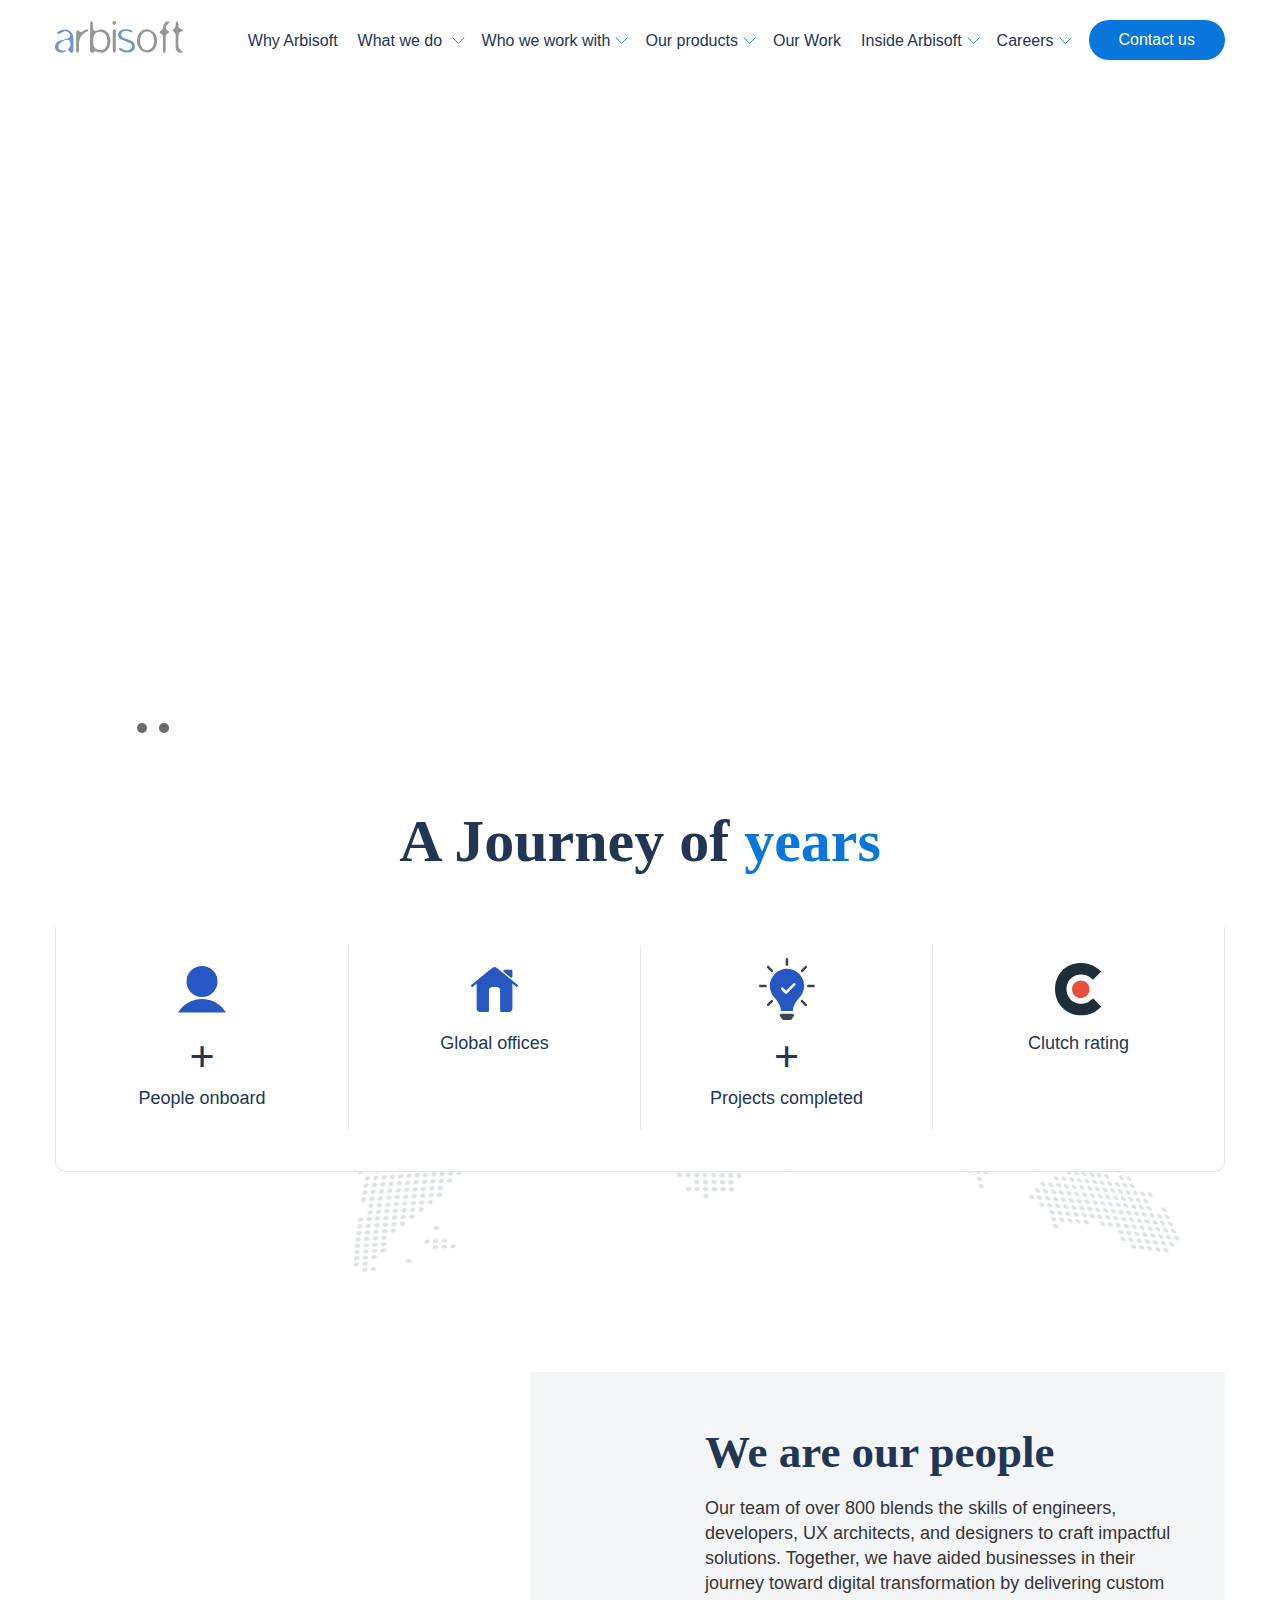
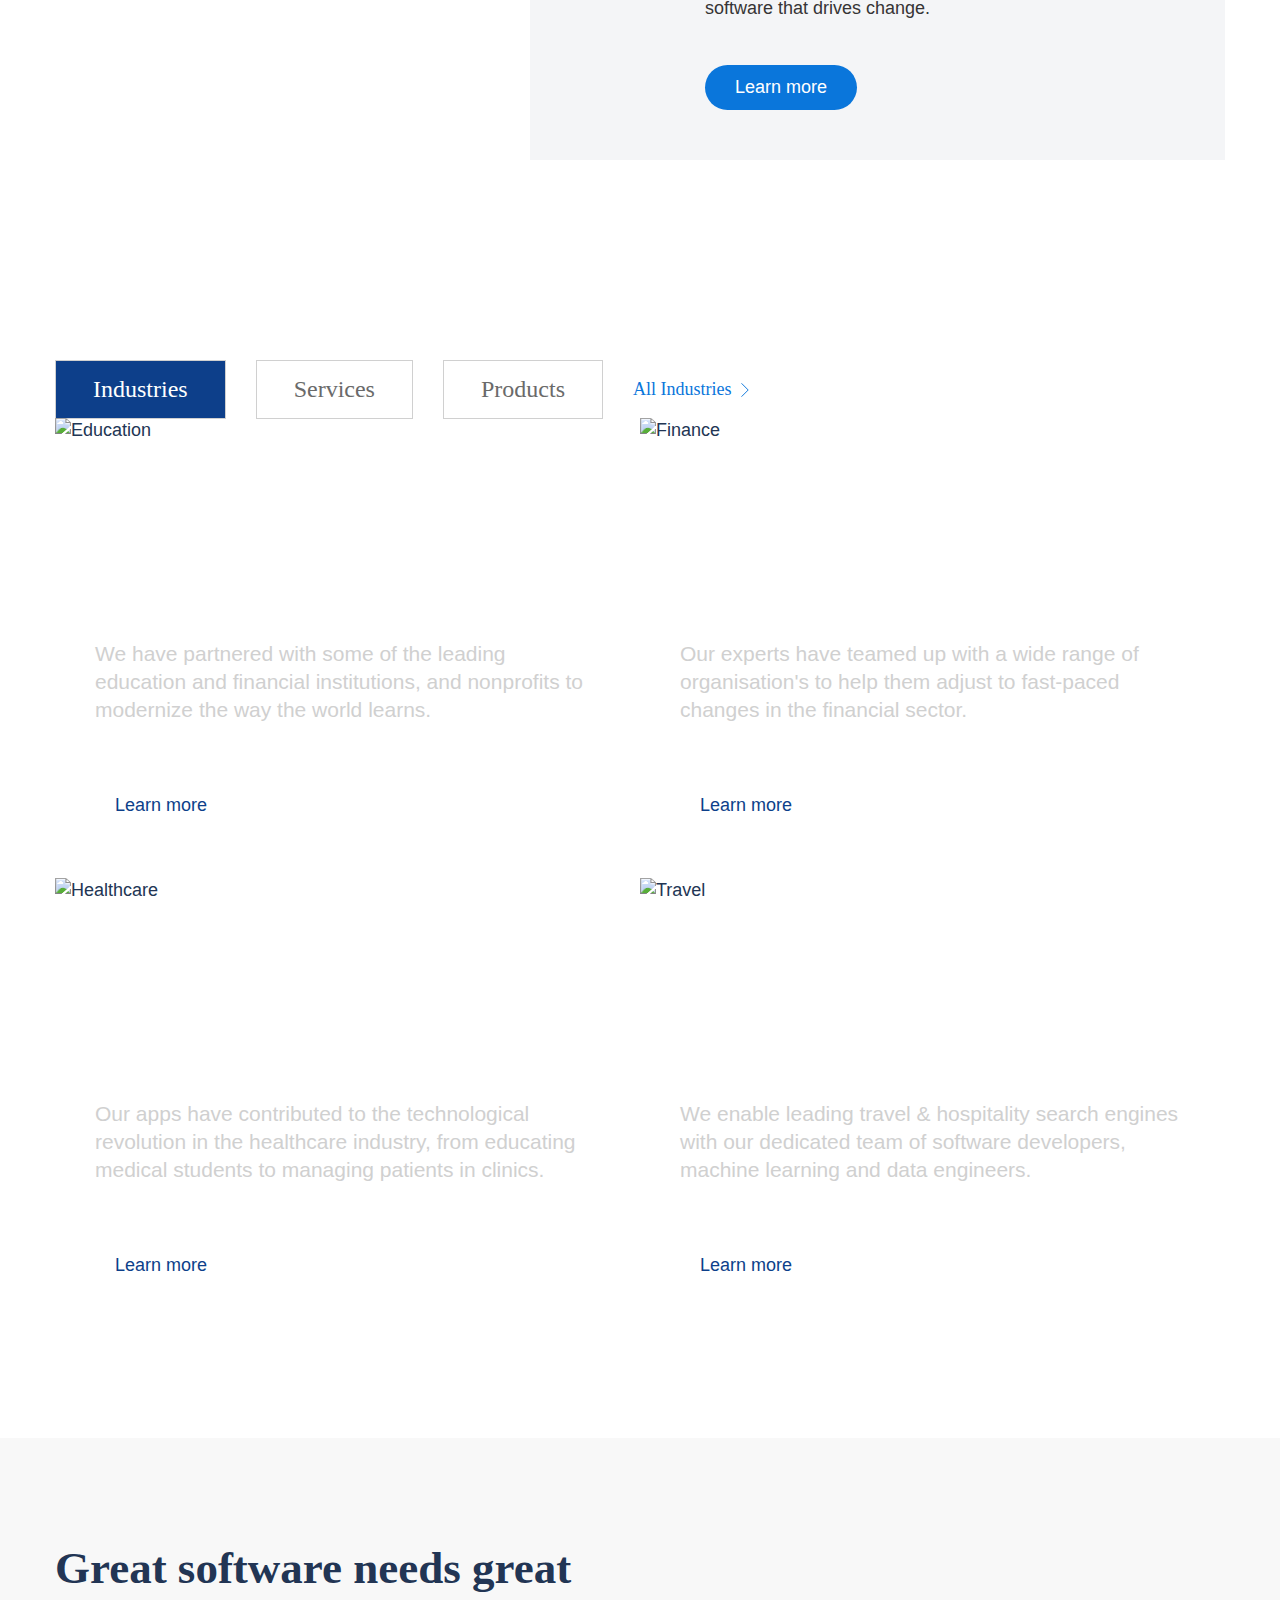
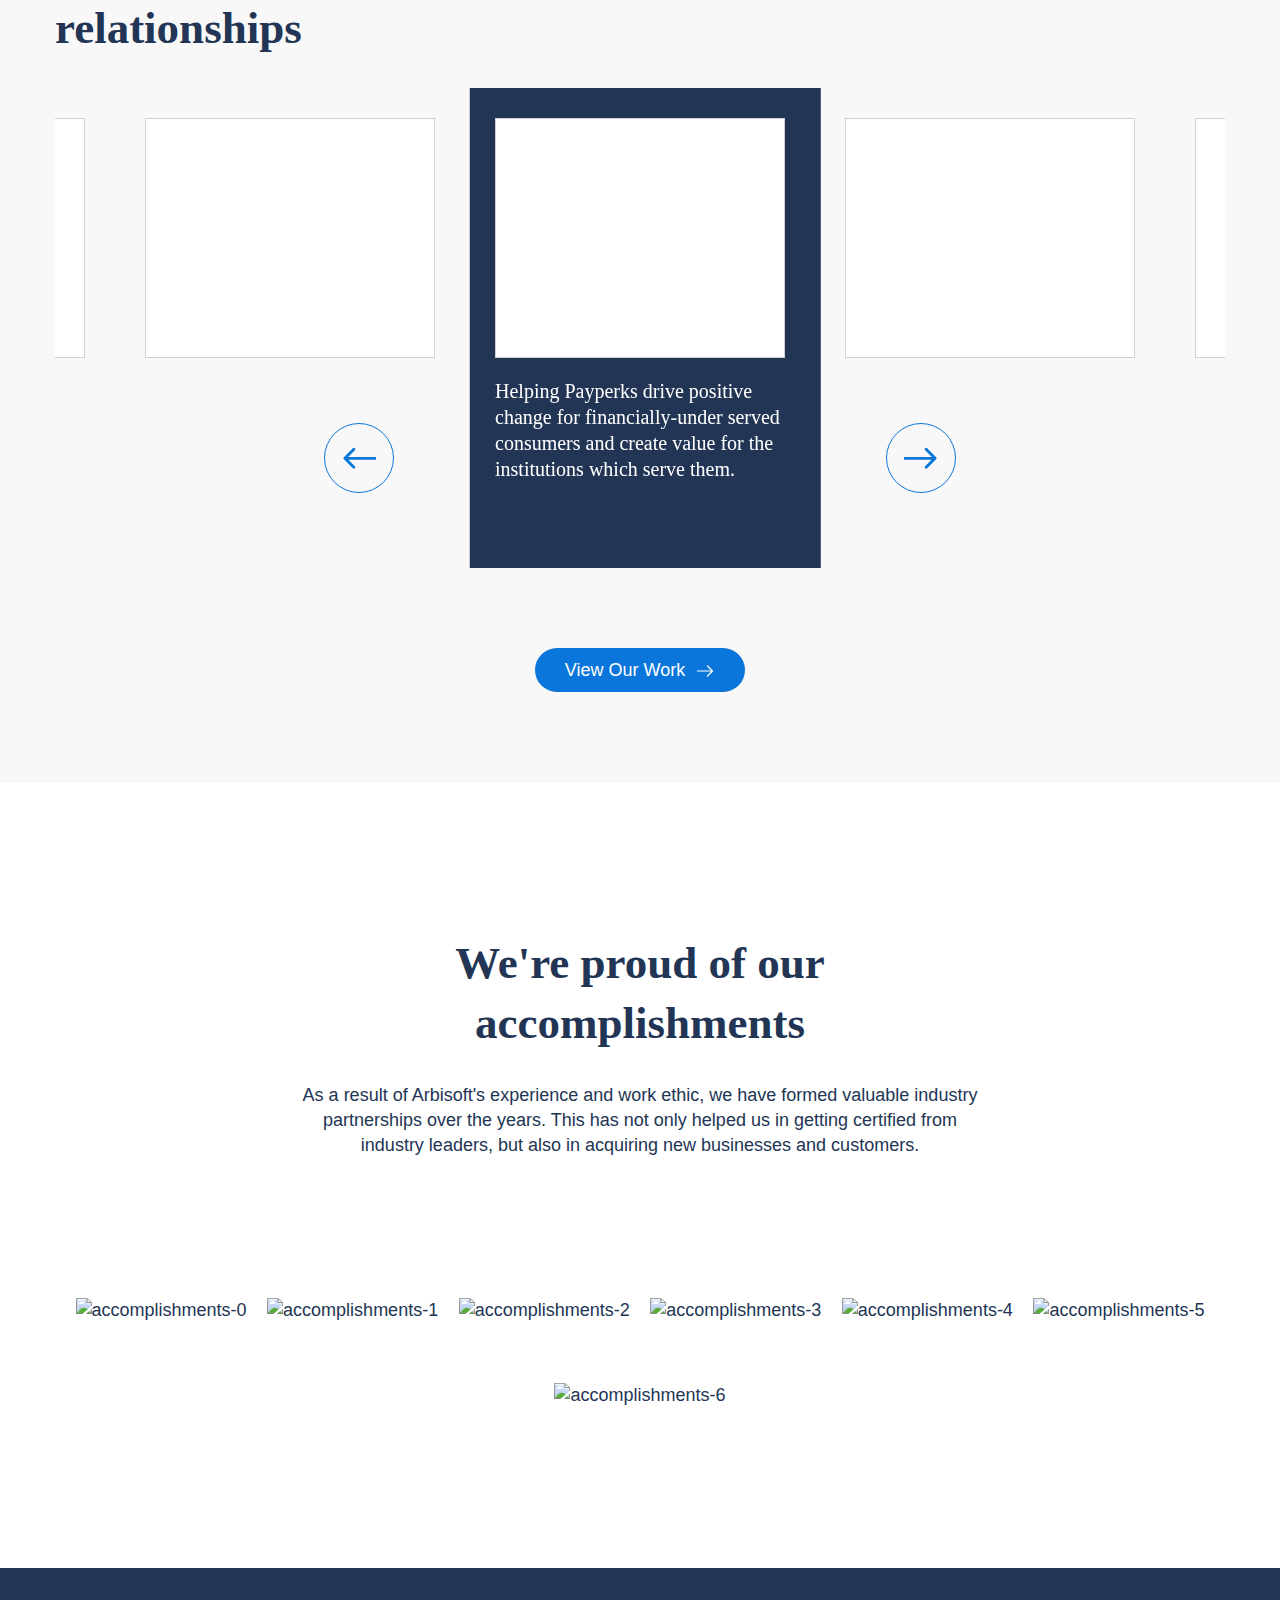
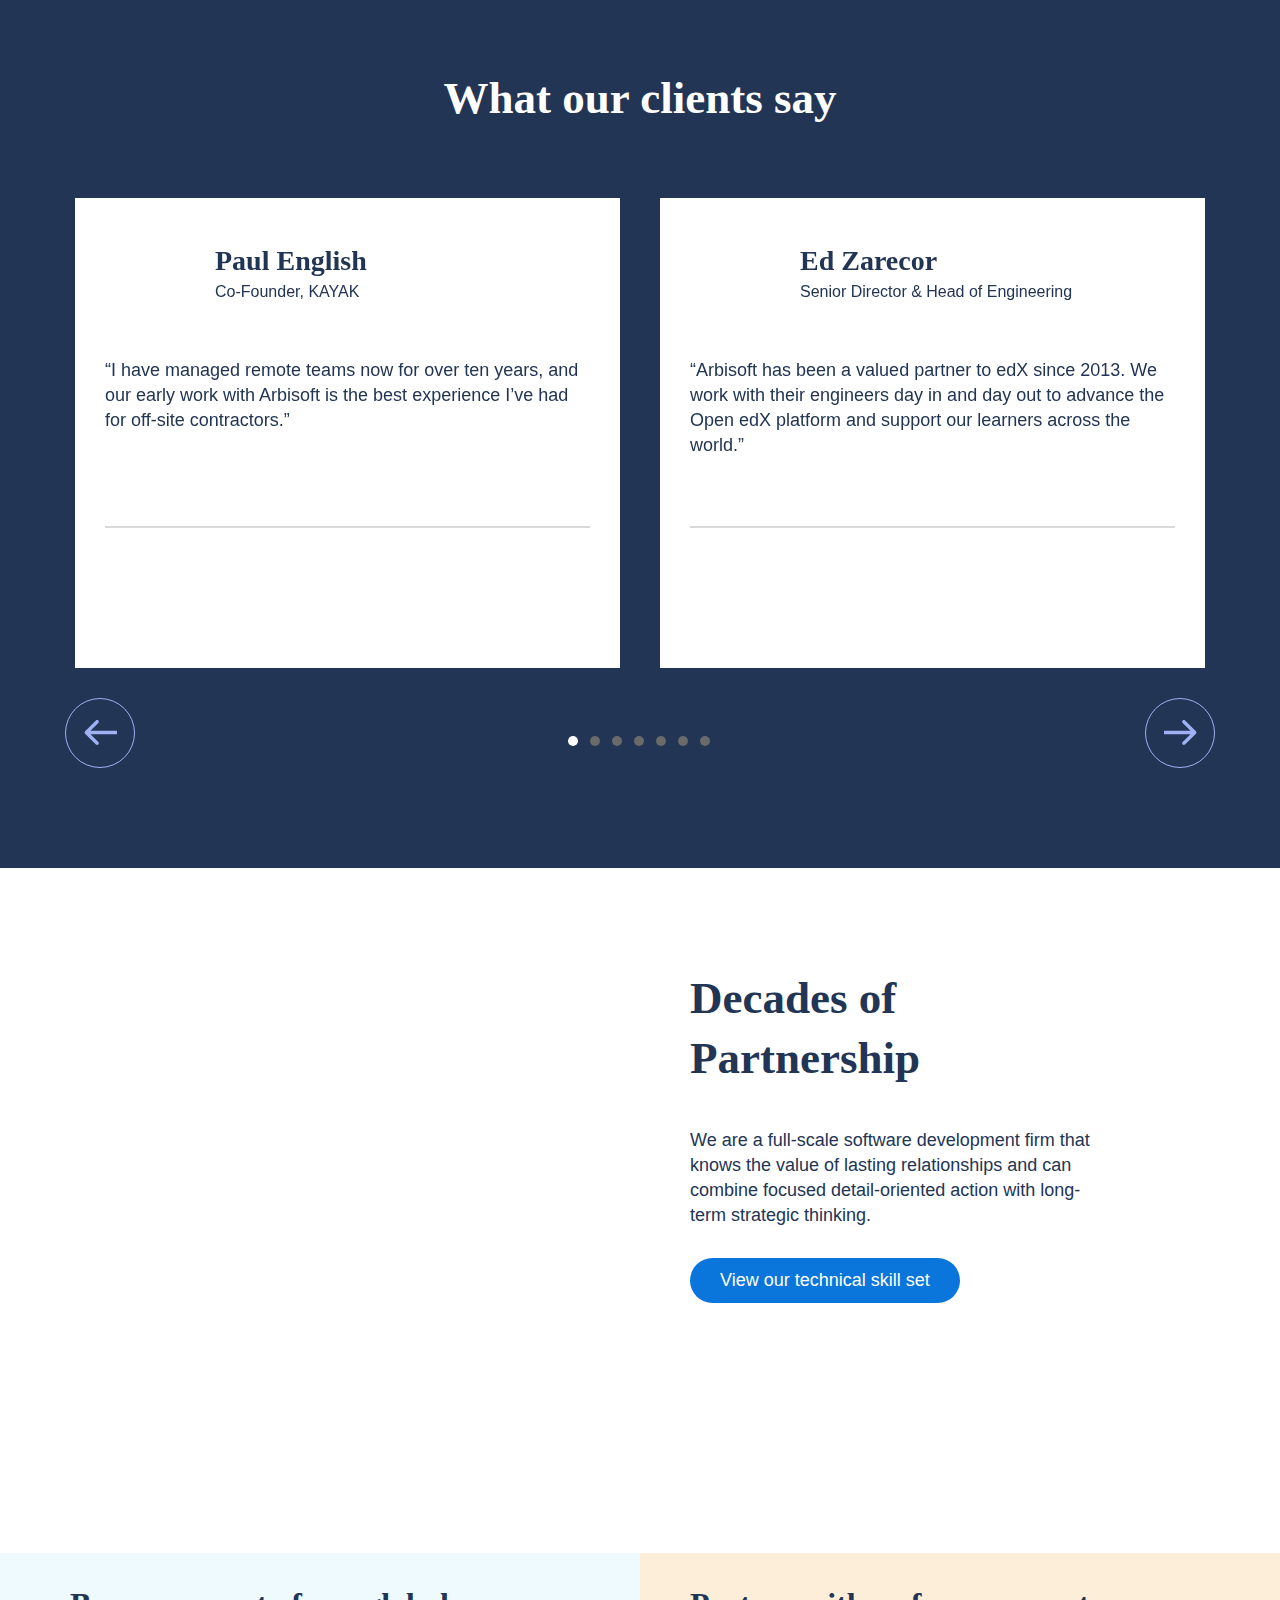
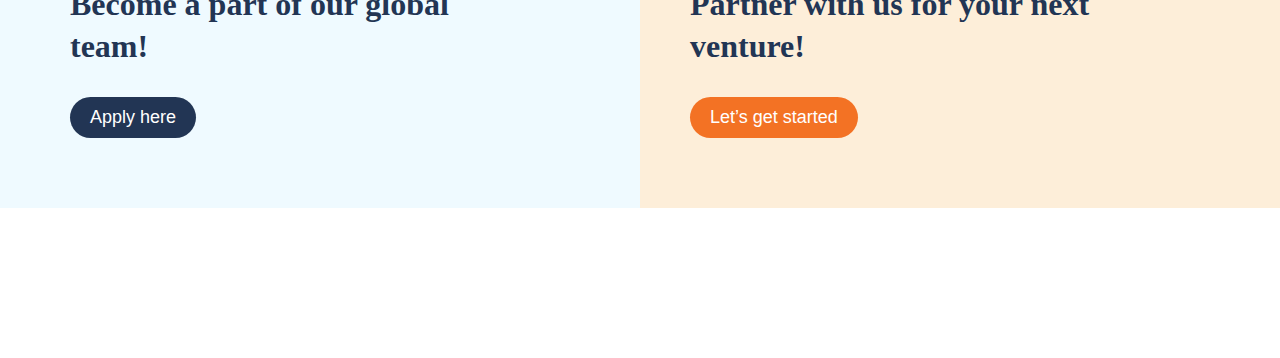
==== commit 264c4e91: "Purge" ====
--- a/index.html
+++ b/index.html
@@ -1,4 +1,11 @@
-<!DOCTYPE html><html><head><meta charSet="utf-8"/><title>Arbisoft : A global technology partner</title><meta name="viewport" content="initial-scale=1.0, width=device-width"/><meta name="next-head-count" content="3"/><script>(function(h,o,t,j,a,r){
+<!DOCTYPE html>
+<html>
+  <head>
+    <meta charSet="utf-8"/>
+    <title>Arbisoft : A global technology partner</title>
+    <meta name="viewport" content="initial-scale=1.0, width=device-width"/>
+    <meta name="next-head-count" content="3"/>
+    <script>(function(h,o,t,j,a,r){
                 h.hj=h.hj||function(){(h.hj.q=h.hj.q||[]).push(arguments)};
                 h._hjSettings={hjid:3303907,hjsv:6};
                 a=o.getElementsByTagName('head')[0];
@@ -13,4 +20,656 @@
             window.dataLayer = window.dataLayer || [];
             function gtag(){dataLayer.push(arguments);}
             gtag('js', new Date());
-            gtag('config', 'G-MQNSYR7V5H');</script><script type="text/javascript" src="https://cdn.iubenda.com/cs/tcf/stub-v2.js"></script><script type="text/javascript" src="https://cdn.iubenda.com/cs/tcf/safe-tcf-v2.js"></script><script type="text/javascript" src="https://cdn.iubenda.com/cs/gpp/stub.js"></script><script type="text/javascript" src="https://cdn.iubenda.com/cs/iubenda_cs.js" charset="UTF-8" async=""></script><link rel="preconnect" href="https://fonts.googleapis.com"/><link rel="preconnect" href="https://fonts.gstatic.com" crossorigin="true"/><link rel="preconnect" href="https://fonts.googleapis.com"/><link rel="preconnect" href="https://fonts.gstatic.com" crossorigin="true"/><link rel="stylesheet" data-href="https://fonts.googleapis.com/css2?family=Nunito&amp;family=Roboto+Slab&amp;display=swap"/><link rel="preconnect" href="https://fonts.gstatic.com" crossorigin /><link rel="preload" href="_next/static/css/1b480e49ebc5c686.css" as="style"/><link rel="stylesheet" href="_next/static/css/1b480e49ebc5c686.css" data-n-g=""/><link rel="preload" href="_next/static/css/d88a49ffdfdf3fd5.css" as="style"/><link rel="stylesheet" href="_next/static/css/d88a49ffdfdf3fd5.css" data-n-p=""/><noscript data-n-css=""></noscript><script defer="" nomodule="" src="_next/static/chunks/polyfills-c67a75d1b6f99dc8.js"></script><script src="_next/static/chunks/webpack-38cee4c0e358b1a3.js" defer=""></script><script src="_next/static/chunks/framework-3b5a00d5d7e8d93b.js" defer=""></script><script src="_next/static/chunks/main-85616fa12b5fff02.js" defer=""></script><script src="_next/static/chunks/pages/_app-e429347bcf5db723.js" defer=""></script><script src="_next/static/chunks/938-22d52225e43101a2.js" defer=""></script><script src="_next/static/chunks/536-f0d59ba501aec824.js" defer=""></script><script src="_next/static/chunks/pages/index-c780bab9e06fd78a.js" defer=""></script><script src="_next/static/LCjlFdYe2IUjn4S4WrRnJ/_buildManifest.js" defer=""></script><script src="_next/static/LCjlFdYe2IUjn4S4WrRnJ/_ssgManifest.js" defer=""></script><style data-href="https://fonts.googleapis.com/css2?family=Nunito&family=Roboto+Slab&display=swap">@font-face{font-family:'Nunito';font-style:normal;font-weight:400;font-display:swap;src:url(https://fonts.gstatic.com/s/nunito/v25/XRXI3I6Li01BKofiOc5wtlZ2di8HDLshRTA.woff) format('woff')}@font-face{font-family:'Roboto Slab';font-style:normal;font-weight:400;font-display:swap;src:url(https://fonts.gstatic.com/s/robotoslab/v24/BngbUXZYTXPIvIBgJJSb6s3BzlRRfKOFbvjojISWaw.woff) format('woff')}@font-face{font-family:'Nunito';font-style:normal;font-weight:400;font-display:swap;src:url(https://fonts.gstatic.com/s/nunito/v25/XRXI3I6Li01BKofiOc5wtlZ2di8HDLshdTk3iazbXWjgevT5.woff) format('woff');unicode-range:U+0460-052F,U+1C80-1C88,U+20B4,U+2DE0-2DFF,U+A640-A69F,U+FE2E-FE2F}@font-face{font-family:'Nunito';font-style:normal;font-weight:400;font-display:swap;src:url(https://fonts.gstatic.com/s/nunito/v25/XRXI3I6Li01BKofiOc5wtlZ2di8HDLshdTA3iazbXWjgevT5.woff) format('woff');unicode-range:U+0301,U+0400-045F,U+0490-0491,U+04B0-04B1,U+2116}@font-face{font-family:'Nunito';font-style:normal;font-weight:400;font-display:swap;src:url(https://fonts.gstatic.com/s/nunito/v25/XRXI3I6Li01BKofiOc5wtlZ2di8HDLshdTs3iazbXWjgevT5.woff) format('woff');unicode-range:U+0102-0103,U+0110-0111,U+0128-0129,U+0168-0169,U+01A0-01A1,U+01AF-01B0,U+1EA0-1EF9,U+20AB}@font-face{font-family:'Nunito';font-style:normal;font-weight:400;font-display:swap;src:url(https://fonts.gstatic.com/s/nunito/v25/XRXI3I6Li01BKofiOc5wtlZ2di8HDLshdTo3iazbXWjgevT5.woff) format('woff');unicode-range:U+0100-02AF,U+1E00-1EFF,U+2020,U+20A0-20AB,U+20AD-20CF,U+2113,U+2C60-2C7F,U+A720-A7FF}@font-face{font-family:'Nunito';font-style:normal;font-weight:400;font-display:swap;src:url(https://fonts.gstatic.com/s/nunito/v25/XRXI3I6Li01BKofiOc5wtlZ2di8HDLshdTQ3iazbXWjgeg.woff) format('woff');unicode-range:U+0000-00FF,U+0131,U+0152-0153,U+02BB-02BC,U+02C6,U+02DA,U+02DC,U+2000-206F,U+2074,U+20AC,U+2122,U+2191,U+2193,U+2212,U+2215,U+FEFF,U+FFFD}@font-face{font-family:'Roboto Slab';font-style:normal;font-weight:400;font-display:swap;src:url(https://fonts.gstatic.com/s/robotoslab/v24/BngbUXZYTXPIvIBgJJSb6s3BzlRRfKOFbvjojISmYmRlV9Su1caiTVo.woff) format('woff');unicode-range:U+0460-052F,U+1C80-1C88,U+20B4,U+2DE0-2DFF,U+A640-A69F,U+FE2E-FE2F}@font-face{font-family:'Roboto Slab';font-style:normal;font-weight:400;font-display:swap;src:url(https://fonts.gstatic.com/s/robotoslab/v24/BngbUXZYTXPIvIBgJJSb6s3BzlRRfKOFbvjojISma2RlV9Su1caiTVo.woff) format('woff');unicode-range:U+0301,U+0400-045F,U+0490-0491,U+04B0-04B1,U+2116}@font-face{font-family:'Roboto Slab';font-style:normal;font-weight:400;font-display:swap;src:url(https://fonts.gstatic.com/s/robotoslab/v24/BngbUXZYTXPIvIBgJJSb6s3BzlRRfKOFbvjojISmY2RlV9Su1caiTVo.woff) format('woff');unicode-range:U+1F00-1FFF}@font-face{font-family:'Roboto Slab';font-style:normal;font-weight:400;font-display:swap;src:url(https://fonts.gstatic.com/s/robotoslab/v24/BngbUXZYTXPIvIBgJJSb6s3BzlRRfKOFbvjojISmbGRlV9Su1caiTVo.woff) format('woff');unicode-range:U+0370-03FF}@font-face{font-family:'Roboto Slab';font-style:normal;font-weight:400;font-display:swap;src:url(https://fonts.gstatic.com/s/robotoslab/v24/BngbUXZYTXPIvIBgJJSb6s3BzlRRfKOFbvjojISmYGRlV9Su1caiTVo.woff) format('woff');unicode-range:U+0102-0103,U+0110-0111,U+0128-0129,U+0168-0169,U+01A0-01A1,U+01AF-01B0,U+1EA0-1EF9,U+20AB}@font-face{font-family:'Roboto Slab';font-style:normal;font-weight:400;font-display:swap;src:url(https://fonts.gstatic.com/s/robotoslab/v24/BngbUXZYTXPIvIBgJJSb6s3BzlRRfKOFbvjojISmYWRlV9Su1caiTVo.woff) format('woff');unicode-range:U+0100-02AF,U+1E00-1EFF,U+2020,U+20A0-20AB,U+20AD-20CF,U+2113,U+2C60-2C7F,U+A720-A7FF}@font-face{font-family:'Roboto Slab';font-style:normal;font-weight:400;font-display:swap;src:url(https://fonts.gstatic.com/s/robotoslab/v24/BngbUXZYTXPIvIBgJJSb6s3BzlRRfKOFbvjojISmb2RlV9Su1cai.woff) format('woff');unicode-range:U+0000-00FF,U+0131,U+0152-0153,U+02BB-02BC,U+02C6,U+02DA,U+02DC,U+2000-206F,U+2074,U+20AC,U+2122,U+2191,U+2193,U+2212,U+2215,U+FEFF,U+FFFD}</style></head><body><div id="__next"><div class="app-wrapper"><header class="header"><div class="container "><div class="logo"><a href="index.html"><svg width="128" height="32" fill="none" xmlns="http://www.w3.org/2000/svg"><path d="M18.367 17.953c0-2.694-.631-4.853-1.895-6.477-1.503-1.947-3.736-2.92-6.698-2.92-1.74.058-3.445.5-4.99 1.295-1.799.848-2.705 1.619-2.705 2.305.068.14.16.268.274.376.138.13.239.292.293.473h1.231c1.347-.704 2.27-1.173 2.77-1.406 1.776-.829 3.014-1.243 3.713-1.243 1.256 0 2.461.49 3.356 1.366a3.607 3.607 0 0 1 1.381 2.59c0 1.728-1.303 2.97-3.91 3.725L3.91 20.109C1.304 21.31 0 23.29 0 26.05a5.258 5.258 0 0 0 1.8 4.06 6.126 6.126 0 0 0 4.273 1.632 7.857 7.857 0 0 0 3.212-.726 12.318 12.318 0 0 0 2.606-1.593c-.612.059-1.205.104-1.778.15-.574.045-1.082.058-1.538.058a7.243 7.243 0 0 1-3.57-.726 3.48 3.48 0 0 1-1.332-1.4 3.454 3.454 0 0 1-.375-1.89c0-1.67 1.133-3.25 3.4-4.74 2.042-1.343 3.866-2.012 5.473-2.008a3.008 3.008 0 0 1 2.424.913c.574.66.86 1.74.86 3.238v.648a4.73 4.73 0 0 1-.417 1.943 13.809 13.809 0 0 1-2.274 3.29 3.55 3.55 0 0 1 1.955 1.761c.22.374.543.677.931.875.388.197.824.28 1.258.24.378 0 .717-.318 1.023-.953.3-.604.456-1.269.456-1.943l-.02-10.925Z" fill="#6C98C9"></path><path d="M33.158 8.756a5.436 5.436 0 0 1-.567-.226 3.709 3.709 0 0 0-1.043-.104 5.229 5.229 0 0 0-3.01 1.256c-1.114.836-2 1.257-2.671 1.257a3.757 3.757 0 0 1-1.857-.79 4.23 4.23 0 0 0-1.479-.784c-.345 0-.651.272-.97.816a3.05 3.05 0 0 0-.45 1.418v17.927c-.05.477.06.958.313 1.366.406.318.843.595 1.303.83.353-.317.662-.678.918-1.076.235-.44.35-.933.332-1.43v-7.54a10.469 10.469 0 0 1 2.15-6.54 13.823 13.823 0 0 1 4.15-3.543l2.9-1.593-.02-1.244ZM50.58 26.437a6.329 6.329 0 0 1-2.353 1.996 6.372 6.372 0 0 1-3.023.653 7.085 7.085 0 0 1-4.717-1.47 6.03 6.03 0 0 1-1.915-3.167 11.799 11.799 0 0 1-.359-3.122v-1.243c0-3.049.476-5.307 1.427-6.775 1.056-1.636 2.813-2.456 5.271-2.46a6.66 6.66 0 0 1 3.15.647c.981.47 1.83 1.173 2.473 2.046a10.562 10.562 0 0 1 1.902 6.542 10.317 10.317 0 0 1-1.856 6.353Zm2.899-13.788a9.686 9.686 0 0 0-4.02-3.394 7.711 7.711 0 0 0-3.193-.829 10.322 10.322 0 0 0-3.818 1.036 5.002 5.002 0 0 1-1.954.454 2.218 2.218 0 0 1-1.454-.444 2.194 2.194 0 0 1-.82-1.273 14.092 14.092 0 0 1-.313-3.646c0-1.127 0-1.943-.059-2.357C37.718.9 37.275.253 36.513.253a1.007 1.007 0 0 0-.828.518 2.16 2.16 0 0 0-.339 1.224 379.584 379.584 0 0 0-.13 4.151c-.045 1.626-.078 3.925-.123 6.91-.046 2.986-.06 7.734-.06 14.249a12.53 12.53 0 0 0 .268 3.31 1.577 1.577 0 0 0 1.648 1.081 3.422 3.422 0 0 0 2.235-.648 4.123 4.123 0 0 1 1.069-.777c.143-.01.286-.01.43 0 .892.337 1.765.648 2.606.978a8.06 8.06 0 0 0 2.795.473 8.17 8.17 0 0 0 3.876-.931 8.114 8.114 0 0 0 2.965-2.65 13.311 13.311 0 0 0 2.502-8.167 12.636 12.636 0 0 0-1.948-7.325ZM60.802 10.291c.01-.492-.12-.978-.378-1.399a1.15 1.15 0 0 0-1.036-.608c-.703 0-1.153.427-1.355 1.295a25.756 25.756 0 0 0-.3 4.909v11.489c0 3.834.502 5.751 1.505 5.751a1.361 1.361 0 0 0 1.056-.712 2.741 2.741 0 0 0 .508-1.626V10.291Zm.137-7.545c.144-.301.217-.631.215-.965a1.694 1.694 0 0 0-.62-1.405 1.904 1.904 0 0 0-1.858-.234 1.844 1.844 0 0 0-.623.428 1.943 1.943 0 0 0-.567 1.4 1.746 1.746 0 0 0 .742 1.508c.315.196.678.304 1.05.311.366-.002.723-.11 1.029-.31.269-.188.486-.44.632-.733Z" fill="#949698"></path><path d="m76.354 19.689-6.672-2.526c-2.39-.94-3.583-2.163-3.583-3.685a3.44 3.44 0 0 1 1.27-2.28 4.965 4.965 0 0 1 3.564-1.47 7.064 7.064 0 0 1 2.548.583c.869.34 1.876.749 3.023 1.224.17-.037.333-.107.476-.207a.537.537 0 0 1 .273-.085V10.04a9.223 9.223 0 0 0-2.743-1.47 14.247 14.247 0 0 0-3.577-.33c-2.393 0-4.293.524-5.7 1.573a4.892 4.892 0 0 0-1.576 1.786 4.859 4.859 0 0 0-.542 2.314c0 2.012 1.223 3.642 3.668 4.89 2.267.863 4.541 1.74 6.822 2.629 2.43 1.03 3.648 2.325 3.648 3.886 0 .887-.508 1.78-1.525 2.694a5.504 5.504 0 0 1-3.772 1.49 7.274 7.274 0 0 1-3.023-.784 28.84 28.84 0 0 0-3.753-1.62 1.074 1.074 0 0 0-.984.415 1.663 1.663 0 0 0-.182.499 7.865 7.865 0 0 0 3.603 2.752c1.436.557 2.967.832 4.509.81a8.983 8.983 0 0 0 5.635-1.697 5.473 5.473 0 0 0 1.658-2c.383-.789.57-1.658.544-2.534 0-2.426-1.203-4.295-3.609-5.608" fill="#6C98C9"></path><path d="M97.522 25.873a6.11 6.11 0 0 1-2.335 2.491c-1 .593-2.15.89-3.314.858a5.893 5.893 0 0 1-2.551-.647 5.856 5.856 0 0 1-2.01-1.691c-1.533-1.792-2.297-4.193-2.293-7.202a10.602 10.602 0 0 1 1.876-6.334 6.215 6.215 0 0 1 2.29-2.1 6.258 6.258 0 0 1 3.027-.736 5.892 5.892 0 0 1 2.983.685 5.85 5.85 0 0 1 2.23 2.086 11.216 11.216 0 0 1 1.589 6.276c.06 2.201-.467 4.38-1.525 6.314h.033Zm2.241-13.542A10.15 10.15 0 0 0 95.3 8.918a8.957 8.957 0 0 0-3.316-.77 9.058 9.058 0 0 0-5.988 2.033 10.741 10.741 0 0 0-3.146 4.637 14.377 14.377 0 0 0-.893 5.052 12.367 12.367 0 0 0 2.143 7.428 10.096 10.096 0 0 0 4.405 3.459 9.527 9.527 0 0 0 3.687.848 8.83 8.83 0 0 0 5.864-1.988 10.546 10.546 0 0 0 3.088-4.534 13.9 13.9 0 0 0 .9-4.902c.004-3.204-.745-5.825-2.248-7.863l-.033.013ZM113.849.615a2.188 2.188 0 0 0-.892-.161 4.24 4.24 0 0 0-1.929.32 4.209 4.209 0 0 0-1.576 1.15 7.266 7.266 0 0 0-1.212 3.063c-.332 1.67-.521 2.59-.561 2.668-.251.562-1.016 1.306-2.293 2.235-.502.362-.756.712-.756 1.055 0 .344.293.816.88 1.244a8.278 8.278 0 0 1 1.583 1.386c.609.903.908 1.977.854 3.063V30.18c0 .894.286 1.438.86 1.613.163.045.391.11.684.207a5.969 5.969 0 0 0 .951-1.58 4.92 4.92 0 0 0 .28-1.73V15.22a2.47 2.47 0 0 1 1.108-2.008 17.674 17.674 0 0 0 2.502-2.24c-.782-.649-1.551-1.354-2.313-2.028a3.241 3.241 0 0 1-1.303-2.357 3.087 3.087 0 0 1 1.062-2.319c1.737-1.658 2.675-2.737 2.814-3.238l-.749-.415M125.779 7.953a3.97 3.97 0 0 1-1.773-1.36c-.378-.557-.586-1.71-.651-3.458-.065-1.749-.502-2.59-1.362-2.59-.56 0-.938.375-1.147 1.12a8.271 8.271 0 0 0-.208 2.15v.952a4.424 4.424 0 0 1-1.108 2.383c-.586.687-1.244 1.458-1.954 2.3l2.124 2.292a3.41 3.41 0 0 1 .964 2.137v12.305a6.005 6.005 0 0 0 1.121 3.724 4.502 4.502 0 0 0 1.701 1.345c.669.304 1.402.44 2.136.397a4.59 4.59 0 0 0 1.525-.123c.169-.362.332-.725.501-1.1a34.3 34.3 0 0 1-3.192-2.688 4.68 4.68 0 0 1-1.023-2.63c-.039-.431-.059-2.288-.059-5.57 0-3.717.228-6.154.685-7.311a2.437 2.437 0 0 1 1.772-1.393A3.524 3.524 0 0 0 128 9.002a21.078 21.078 0 0 0-2.208-1.055" fill="#949698"></path></svg></a></div><div class="Navbar_mobile_nav__dXm2m"><svg xmlns="http://www.w3.org/2000/svg" fill="none" viewBox="0 0 26 26" class="Navbar_mobile_nav_menu_button__IYe4L"><path stroke="#0A76DB" stroke-linecap="round" stroke-linejoin="round" stroke-miterlimit="10" stroke-width="1.2" d="M3.25 13h19.5m-19.5 6.5h19.5m-19.5-13h19.5"></path></svg></div><div class="Navbar_navbar__RXQyS"><ul><li class=" "><a href="about">Why Arbisoft</a></li><li class=" "><a href="services">What we do<svg viewBox="0 0 10 19" fill="none" xmlns="http://www.w3.org/2000/svg" width="7"><path d="m1 17.5 8-8-8-8" stroke="#0A76DB" stroke-width="1.2" stroke-linecap="round" stroke-linejoin="round"></path></svg></a><div class="Navbar_subnav__hX3y9"><div class="Navbar_subnavHolder___CQd_"><strong><a class="Navbar_mainLink__cpkZv" href="services">Go to overview<svg width="20" height="20" fill="none" xmlns="http://www.w3.org/2000/svg"><path d="M17.5 10h-15M12.5 5l5 5-5 5" stroke="#fff" stroke-width="1.2" stroke-linecap="round" stroke-linejoin="round"></path></svg></a></strong><div class="Navbar_row__Mqt5c"><ul><li><a target="_self" href="services/data-and-artificial-intelligence">Data and Artificial Intelligence</a></li><li><a target="_self" href="services/enterprise-software-development">Enterprise Software Development</a></li><li><a target="_self" href="services/web-app-development">Web App Development</a></li><li><a target="_self" href="services/mobile-app-development">Mobile App Development</a></li></ul><ul><li><a target="_self" href="services/ed-tech-services">Education Technology</a></li><li><a target="_self" href="services/qa-and-software-testing-services">QA and Software Testing</a></li><li><a target="_self" href="services/ux-product-and-design">UX, Product, and Design</a></li><li><a target="_self" href="services/web-scraping">Web Scraping</a></li></ul><ul><li><a target="_self" href="services/cyber-security">Cyber Security</a></li><li><a target="_self" href="services/devOps-solutions">DevOps Solutions</a></li></ul></div></div></div></li><li class=" "><a href="work">Who we work with<svg viewBox="0 0 10 19" fill="none" xmlns="http://www.w3.org/2000/svg" width="7"><path d="m1 17.5 8-8-8-8" stroke="#0A76DB" stroke-width="1.2" stroke-linecap="round" stroke-linejoin="round"></path></svg></a><div class="Navbar_subnav__hX3y9"><div class="Navbar_subnavHolder___CQd_"><strong><a class="Navbar_mainLink__cpkZv" href="work">Go to overview<svg width="20" height="20" fill="none" xmlns="http://www.w3.org/2000/svg"><path d="M17.5 10h-15M12.5 5l5 5-5 5" stroke="#fff" stroke-width="1.2" stroke-linecap="round" stroke-linejoin="round"></path></svg></a></strong><div class="Navbar_row__Mqt5c"><ul><li><a target="_self" href="work/technology">Technology</a></li><li><a target="_self" href="work/education">Education</a></li><li><a target="_self" href="work/travel">Travel</a></li></ul><ul><li><a target="_self" href="work/healthcare">Healthcare</a></li><li><a target="_self" href="work/finance">Finance</a></li><li><a target="_self" href="work/e-commerce">E-commerce</a></li></ul><ul><li><a target="_self" href="case-studies">Case Studies</a></li></ul></div></div></div></li><li class=" "><a href="products">Our products<svg viewBox="0 0 10 19" fill="none" xmlns="http://www.w3.org/2000/svg" width="7"><path d="m1 17.5 8-8-8-8" stroke="#0A76DB" stroke-width="1.2" stroke-linecap="round" stroke-linejoin="round"></path></svg></a><div class="Navbar_subnav__hX3y9"><div class="Navbar_subnavHolder___CQd_"><strong><a class="Navbar_mainLink__cpkZv" href="products">Go to overview<svg width="20" height="20" fill="none" xmlns="http://www.w3.org/2000/svg"><path d="M17.5 10h-15M12.5 5l5 5-5 5" stroke="#fff" stroke-width="1.2" stroke-linecap="round" stroke-linejoin="round"></path></svg></a></strong><div class="Navbar_row__Mqt5c"><ul><li><a target="_blank" href="https://edly.io/">Edly</a></li><li><a target="_blank" href="https://www.moonbeam.fm/">Moonbeam</a></li><li><a target="_blank" href="https://hirestream.io/">Hirestream</a></li><li><a target="_blank" href="https://erp.arbisoft.com/">Workstream</a></li></ul><ul><li><a target="_blank" href="https://www.ilmx.org/">ilmX</a></li><li><a target="_blank" href="https://www.whatisnurture.com/">Nurture</a></li><li><a target="_blank" href="https://fatafat.io/">Fatafat</a></li><li><a target="_blank" href="https://schoolgram.io/">Schoolgram</a></li></ul><ul><li><a target="_blank" href="https://listentool.com/">Listentool</a></li><li><a target="_blank" href="https://www.xiangqi.com/">Xiangqi</a></li><li><a target="_blank" href="https://sentimeter.io/">Sentimeter</a></li><li><a target="_blank" href="https://juniper.arbisoft.com/">Juniper</a></li></ul></div></div></div></li><li class=" "><a href="case-studies">Our Work</a></li><li class=" "><a href="inside-arbisoft">Inside Arbisoft<svg viewBox="0 0 10 19" fill="none" xmlns="http://www.w3.org/2000/svg" width="7"><path d="m1 17.5 8-8-8-8" stroke="#0A76DB" stroke-width="1.2" stroke-linecap="round" stroke-linejoin="round"></path></svg></a><div class="Navbar_subnav__hX3y9"><div class="Navbar_subnavHolder___CQd_"><strong><a class="Navbar_mainLink__cpkZv" href="inside-arbisoft">Go to overview<svg width="20" height="20" fill="none" xmlns="http://www.w3.org/2000/svg"><path d="M17.5 10h-15M12.5 5l5 5-5 5" stroke="#fff" stroke-width="1.2" stroke-linecap="round" stroke-linejoin="round"></path></svg></a></strong><div class="Navbar_row__Mqt5c"><ul><li><a target="_self" href="inside-arbisoft/life-at-arbisoft">Life at Arbisoft</a></li></ul><ul><li><a target="_self" href="inside-arbisoft/arbisoft-engineering">Arbisoft Engineering</a></li></ul></div></div></div></li><li class=" "><a href="careers">Careers<svg viewBox="0 0 10 19" fill="none" xmlns="http://www.w3.org/2000/svg" width="7"><path d="m1 17.5 8-8-8-8" stroke="#0A76DB" stroke-width="1.2" stroke-linecap="round" stroke-linejoin="round"></path></svg></a><div class="Navbar_subnav__hX3y9"><div class="Navbar_subnavHolder___CQd_"><strong><a class="Navbar_mainLink__cpkZv" href="careers">Go to overview<svg width="20" height="20" fill="none" xmlns="http://www.w3.org/2000/svg"><path d="M17.5 10h-15M12.5 5l5 5-5 5" stroke="#fff" stroke-width="1.2" stroke-linecap="round" stroke-linejoin="round"></path></svg></a></strong><div class="Navbar_row__Mqt5c"><ul><li><a target="_blank" href="https://freshgradhiring.arbisoft.com/">Fresh Grad</a></li></ul><ul><li><a target="_blank" href="https://arbisoft.hirestream.io/careers/">Open Positions</a></li></ul></div></div></div></li><li class=" button Navbar_navbar_color_white__5lD6u"><a href="contact/index.html">Contact us</a></li></ul></div></div></header><div class="special_banner"><p>Want to take part in Product Hackathon 2023?</p><a target="_blank" href="https://juniper.arbisoft.com/hackathon/">Register now</a></div><div class="home_page_slider_banner"><div class="slick-slider slick-initialized" dir="ltr"><button type="button" data-role="none" class="slick-arrow slick-prev" style="display:block"> <!-- -->Previous</button><div class="slick-list"><div class="slick-track" style="width:700%;left:-100%"><div data-index="0" class="slick-slide slick-active slick-current" tabindex="-1" aria-hidden="false" style="outline:none;width:14.285714285714286%;position:relative;left:0;opacity:1;transition:opacity 800ms linear, visibility 800ms linear"><div><div tabindex="-1" style="width:100%;display:inline-block"><section class="HomePageBanner_banner__SsDLO"><div class="HomePageBanner_banner__bgImage__bkPqd "><img src="https://images.ctfassets.net/o0a5sen1qlbz/1kySAvkwlBx0xJhWJFd58k/e5f9528a64e4635be53d241303c1658c/Homepage_Bg_Globe.svg" alt="Building powerful digital solutions for a better world"/></div><div class="HomePageBanner_banner__content__r_dxi"><div class="container "><div class="HomePageBanner_banner__content__imgTextBlock__IdDkc"><div class="HomePageBanner_banner__content__imgTextBlock__textBlock__Y_3GY"><h1>Building powerful digital solutions for a better world</h1><p>Harness the power of technology to set yourself apart and reshape the way your business finds success.</p><div class="btnsHolder"><a class="button button--secondary" href="contact/index.html">Tell us about your project<svg width="20" height="20" fill="none" xmlns="http://www.w3.org/2000/svg"><path d="M17.5 10h-15M12.5 5l5 5-5 5" stroke="#fff" stroke-width="1.2" stroke-linecap="round" stroke-linejoin="round"></path></svg></a></div></div><div class="HomePageBanner_banner__content__imgTextBlock__image__ScUwn"><img src="https://images.ctfassets.net/o0a5sen1qlbz/3WsioK20MXekCJpxZFesvF/2979255df37d1342c653339c08ca65e5/Trusted_by_Logos.svg" alt="Building powerful digital solutions for a better world"/></div></div></div></div></section></div></div></div><div data-index="1" class="slick-slide" tabindex="-1" aria-hidden="true" style="outline:none;width:14.285714285714286%;position:relative;left:-14px;opacity:0;transition:opacity 800ms linear, visibility 800ms linear"><div><div tabindex="-1" style="width:100%;display:inline-block"><section class="HomePageBanner_banner__SsDLO"><div class="HomePageBanner_banner__bgImage__bkPqd "><img src="https://images.ctfassets.net/o0a5sen1qlbz/4ApWcVUORUq7HISoX2FApB/04b42b611c3b80700de84204a922c509/edx_Bg_Globe.svg" alt="Helping educate over 20 million learners around the world"/></div><div class="HomePageBanner_banner__content__r_dxi"><div class="container "><div class="HomePageBanner_banner__content__imgTextBlock__IdDkc"><div class="HomePageBanner_banner__content__imgTextBlock__textBlock__Y_3GY"><h1>Helping educate over 20 million learners around the world</h1><p>As the official tech partner for edX since 2012, we have helped learners access education on-the-go with thousands of courses at their disposal, anywhere anytime.</p><div class="btnsHolder"><a class="button" href="about/edx">View our success story<svg width="20" height="20" fill="none" xmlns="http://www.w3.org/2000/svg"><path d="M17.5 10h-15M12.5 5l5 5-5 5" stroke="#fff" stroke-width="1.2" stroke-linecap="round" stroke-linejoin="round"></path></svg></a><a class="button button--secondary" href="contact/index.html">Tell us about your project<svg width="20" height="20" fill="none" xmlns="http://www.w3.org/2000/svg"><path d="M17.5 10h-15M12.5 5l5 5-5 5" stroke="#fff" stroke-width="1.2" stroke-linecap="round" stroke-linejoin="round"></path></svg></a></div></div><div class="HomePageBanner_banner__content__imgTextBlock__image__ScUwn"><img src="https://images.ctfassets.net/o0a5sen1qlbz/2IdKoeJjaxrQAwtxdTlPbC/0b68dab9dd7e08f316f4e3bf6ac1a723/edx_arbisoft_Logo.svg" alt="Helping educate over 20 million learners around the world"/></div></div></div></div></section></div></div></div><div data-index="2" class="slick-slide" tabindex="-1" aria-hidden="true" style="outline:none;width:14.285714285714286%;position:relative;left:-28px;opacity:0;transition:opacity 800ms linear, visibility 800ms linear"><div><div tabindex="-1" style="width:100%;display:inline-block"><section class="HomePageBanner_banner__SsDLO"><div class="HomePageBanner_banner__bgImage__bkPqd "><img src="https://images.ctfassets.net/o0a5sen1qlbz/71awIddIgJE59Y71dluPpZ/290ee59ae601bddb81c718f66fb17ec1/KYAK_Bg.svg" alt="Helping build one of the world’s largest travel search engines"/></div><div class="HomePageBanner_banner__content__r_dxi"><div class="container "><div class="HomePageBanner_banner__content__imgTextBlock__IdDkc"><div class="HomePageBanner_banner__content__imgTextBlock__textBlock__Y_3GY"><h1>Helping build one of the world’s largest travel search engines</h1><p>We have partnered with KAYAK to revolutionize the traveling experience for over 50 million happy users around the globe and continue to build an industry-leading legacy.</p><div class="btnsHolder"><a class="button" href="about/kayak">View our success story<svg width="20" height="20" fill="none" xmlns="http://www.w3.org/2000/svg"><path d="M17.5 10h-15M12.5 5l5 5-5 5" stroke="#fff" stroke-width="1.2" stroke-linecap="round" stroke-linejoin="round"></path></svg></a><a class="button button--secondary" href="contact/index.html">Tell us about your project<svg width="20" height="20" fill="none" xmlns="http://www.w3.org/2000/svg"><path d="M17.5 10h-15M12.5 5l5 5-5 5" stroke="#fff" stroke-width="1.2" stroke-linecap="round" stroke-linejoin="round"></path></svg></a></div></div><div class="HomePageBanner_banner__content__imgTextBlock__image__ScUwn"><img src="https://images.ctfassets.net/o0a5sen1qlbz/x30AzpfmPpiDCEeFVWnRo/ef00cae86b8ea0ed09d923b6fa541c56/KYAK_Logo_with_Plane.svg" alt="Helping build one of the world’s largest travel search engines"/></div></div></div></div></section></div></div></div></div></div><button type="button" data-role="none" class="slick-arrow slick-next" style="display:block"> <!-- -->Next</button><ul style="display:block" class="slick-dots"><li class="slick-active"><button>1</button></li><li class=""><button>2</button></li><li class=""><button>3</button></li></ul></div></div><section class="Achievements_achievements__Qj5lx"><div class="container "><div class="Achievements_achievements__title__iXno5"><h1>A Journey of<!-- --> <span> <span></span> years</span></h1></div><ul class="Achievements_achievements_list__yWlzK"><li><div class="Achievements_iconHolder__d0JR8"><img src="icons/icon-people.svg" alt="icon"/></div><h3><span></span>+</h3><p>People onboard</p></li><li><div class="Achievements_iconHolder__d0JR8"><img src="icons/icon-home.svg" alt="icon"/></div><h3><span></span></h3><p>Global offices</p></li><li><div class="Achievements_iconHolder__d0JR8"><img src="icons/icon-bulb.svg" alt="icon"/></div><h3><span></span>+</h3><p>Projects completed</p></li><li><div class="Achievements_iconHolder__d0JR8"><img src="icons/icon-clutch.svg" alt="icon"/></div><h3><span></span></h3><p>Clutch rating</p></li></ul></div></section><section class="ImgTextBlock_imgTextBlock__4Y8Nu"><div class="container "><div class="ImgTextBlock_image_text__sfQkf "><div class="ImgTextBlock_image_text__wrapper__2o58F"><div class="ImgTextBlock_image_text__image__BjwKH"><img src="https://images.ctfassets.net/o0a5sen1qlbz/1FjCoJHBOTaYx8ks7GX3Pz/ca511545b9614005f0647c86a2759955/Mask_group__2___1_.png" alt=""/></div><div class="ImgTextBlock_image_text__content__uM0CK"><h2>We are our  people</h2><div></div><p>Our team of over 800 blends the skills of engineers, developers, UX architects, and designers to craft impactful solutions. Together, we have aided businesses in their journey toward digital transformation by delivering custom software that drives change.</p><button class="button" type="button">Learn more</button></div></div></div></div></section><section class="TabsBlock_tabsBlock__3pgyY"><div class="container "><div class="tabs-body "><span class="tab tab__is-selected">Industries</span><span class="tab ">Services</span><span class="tab ">Products</span><a class="link-to" href="work"><span>All Industries</span><svg viewBox="0 0 10 19" fill="none" xmlns="http://www.w3.org/2000/svg"><path d="m1 17.5 8-8-8-8" stroke="#0A76DB" stroke-width="1.2" stroke-linecap="round" stroke-linejoin="round"></path></svg></a></div><div><div class="TabsBlock_tabsRow__RQe1q"><div class="TabsBlock_tabsRow__tabsCol__d24Zu"><div class="TabsBlock_tabCard1__WwHV5"><div class="TabsBlock_tabCard1__image___VQHS"><img src="https://images.ctfassets.net/o0a5sen1qlbz/1veIRunEu2URjCxI0obAT0/ef8da52859d806a25587850dfce07b22/Mask_group__5_.png" alt="Education"/></div><div class="TabsBlock_tabCard1__content__7umSf"><div class="TabsBlock_tabCard1__content__textBlock__DN2DB"><h2>Education</h2><p>We have partnered with some of the leading education and financial institutions, and nonprofits to modernize the way the world learns.</p><a href="work/education">Learn more</a></div></div></div></div><div class="TabsBlock_tabsRow__tabsCol__d24Zu"><div class="TabsBlock_tabCard1__WwHV5"><div class="TabsBlock_tabCard1__image___VQHS"><img src="https://images.ctfassets.net/o0a5sen1qlbz/4qOi6MxBT7dYo5OZ8NyOaq/6a2ae47d5dfcc9409dc0ca8d42da9831/Mask_group__6_.png" alt="Finance"/></div><div class="TabsBlock_tabCard1__content__7umSf"><div class="TabsBlock_tabCard1__content__textBlock__DN2DB"><h2>Finance</h2><p>Our experts have teamed up with a wide range of organisation&#x27;s to help them adjust to fast-paced changes in the financial sector.</p><a href="work/finance">Learn more</a></div></div></div></div><div class="TabsBlock_tabsRow__tabsCol__d24Zu"><div class="TabsBlock_tabCard1__WwHV5"><div class="TabsBlock_tabCard1__image___VQHS"><img src="https://images.ctfassets.net/o0a5sen1qlbz/1zaGvwPel5K8vb0YCtAHdj/2084b0354906e03134dc580f912dd736/Mask_group__7_.png" alt="Healthcare"/></div><div class="TabsBlock_tabCard1__content__7umSf"><div class="TabsBlock_tabCard1__content__textBlock__DN2DB"><h2>Healthcare</h2><p>Our apps have contributed to the technological revolution in the healthcare industry, from educating medical students to managing patients in clinics. </p><a href="work/healthcare">Learn more</a></div></div></div></div><div class="TabsBlock_tabsRow__tabsCol__d24Zu"><div class="TabsBlock_tabCard1__WwHV5"><div class="TabsBlock_tabCard1__image___VQHS"><img src="https://images.ctfassets.net/o0a5sen1qlbz/A3UeH08YLuMKHGN0TobuU/01c781d270b4cdf546eb990ae091b714/Mask_group__8_.png" alt="Travel"/></div><div class="TabsBlock_tabCard1__content__7umSf"><div class="TabsBlock_tabCard1__content__textBlock__DN2DB"><h2>Travel</h2><p>We enable leading travel &amp; hospitality search engines with our dedicated team of software developers, machine learning and data engineers.</p><a href="work/travel">Learn more</a></div></div></div></div></div></div></div></section><section class="Clients_clients__eldUa"><div class="container "><h2>Great software needs great relationships</h2><div class="clients_slider"><div class="slick-slider center slick-initialized" dir="ltr"><button type="button" data-role="none" class="slick-arrow slick-prev" style="display:block"> <!-- -->Previous</button><div class="slick-list" style="padding:0px 60px"><div class="slick-track" style="width:933.3333333333334%;left:-100.00000000000001%"><div data-index="-4" tabindex="-1" class="slick-slide slick-cloned" aria-hidden="true" style="width:3.5714285714285716%"><div><div style="width:100%;display:inline-block" tabindex="-1"><div class="Clients_client__1qCN_"><div class="Clients_imgHolder__7cqbG"><img src="https://images.ctfassets.net/o0a5sen1qlbz/7HzLp3cOkgH6YWCm4Pbq7A/a3d9482b66ea7ea8335bc2c25d2e9252/Mask_group-1.png" alt=""/></div><p style="transform:translateY(-30px);opacity:0">Arbisoft&#x27;s solutions ensured zero downtime for Travelliance&#x27;s 7M users, with around-the clock support.</p></div></div></div></div><div data-index="-3" tabindex="-1" class="slick-slide slick-cloned" aria-hidden="true" style="width:3.5714285714285716%"><div><div style="width:100%;display:inline-block" tabindex="-1"><div class="Clients_client__1qCN_"><div class="Clients_imgHolder__7cqbG"><img src="https://images.ctfassets.net/o0a5sen1qlbz/30g16LcoeD0BNUW4v2BQoh/826b3911cf9569b76b272bcb9af0352d/Mask_group__3_.png" alt=""/></div><p style="transform:translateY(-30px);opacity:0">Arbisoft helped edX create apps, courses, and data analytics for 20M+ learners.</p></div></div></div></div><div data-index="-2" tabindex="-1" class="slick-slide slick-cloned" aria-hidden="true" style="width:3.5714285714285716%"><div><div style="width:100%;display:inline-block" tabindex="-1"><div class="Clients_client__1qCN_"><div class="Clients_imgHolder__7cqbG"><img src="https://images.ctfassets.net/o0a5sen1qlbz/3tiRlefSgEIBAT2ZFIVw2H/154c2fdea19a8de0ef3d0fb688b87e30/image_76.png" alt=""/></div><p style="transform:translateY(-30px);opacity:0">We have been with Predict.io throughout the journey to create an app that accurately predicts the parking behavior of drivers.</p></div></div></div></div><div data-index="-1" tabindex="-1" class="slick-slide slick-active slick-cloned" aria-hidden="false" style="width:3.5714285714285716%"><div><div style="width:100%;display:inline-block" tabindex="-1"><div class="Clients_client__1qCN_"><div class="Clients_imgHolder__7cqbG"><img src="https://images.ctfassets.net/o0a5sen1qlbz/8nfSSoyUg8vE8cEpkYKkI/400b3783202a05802c0941694a385cc9/Rectangle__7_.png" alt=""/></div><p style="transform:translateY(-30px);opacity:0">Arbisoft aided Wanderu&#x27;s iOS app launch, improving the travel booking experience with seamless reservations.</p></div></div></div></div><div data-index="0" class="slick-slide slick-active slick-center slick-current" tabindex="-1" aria-hidden="false" style="outline:none;width:3.5714285714285716%"><div><div style="width:100%;display:inline-block" tabindex="-1"><div class="Clients_client__1qCN_"><div class="Clients_imgHolder__7cqbG"><img src="https://images.ctfassets.net/o0a5sen1qlbz/1lPMUI33FUBOZvnYRsNWlo/3ef36b4a50e37e29b8e3073cd134e97b/Mask_group.png" alt=""/></div><p style="transform:translateY(0);opacity:1">Helping Payperks drive positive change for financially-under served consumers and create value for the institutions which serve them.</p></div></div></div></div><div data-index="1" class="slick-slide slick-active" tabindex="-1" aria-hidden="false" style="outline:none;width:3.5714285714285716%"><div><div style="width:100%;display:inline-block" tabindex="-1"><div class="Clients_client__1qCN_"><div class="Clients_imgHolder__7cqbG"><img src="https://images.ctfassets.net/o0a5sen1qlbz/6gLy75pCCXCeRbEFw06z9P/4e83619529d802d3d349fe9b5745092a/Rectangle.png" alt=""/></div><p style="transform:translateY(-30px);opacity:0">Arbisoft helped mortgage lenders become more digitally visible &amp; helps consumers find top rated loan officers.</p></div></div></div></div><div data-index="2" class="slick-slide" tabindex="-1" aria-hidden="true" style="outline:none;width:3.5714285714285716%"><div><div style="width:100%;display:inline-block" tabindex="-1"><div class="Clients_client__1qCN_"><div class="Clients_imgHolder__7cqbG"><img src="https://images.ctfassets.net/o0a5sen1qlbz/01ji5tvfNgBLUVm9sAqAjK/498f1a88ffc6afdce9792313fc55f805/image_81.png" alt=""/></div><p style="transform:translateY(-30px);opacity:0">Arbisoft has worked with the World Bank to develop educational games to study subjects in North Africa, South and South-East Asia.</p></div></div></div></div><div data-index="3" class="slick-slide" tabindex="-1" aria-hidden="true" style="outline:none;width:3.5714285714285716%"><div><div style="width:100%;display:inline-block" tabindex="-1"><div class="Clients_client__1qCN_"><div class="Clients_imgHolder__7cqbG"><img src="https://images.ctfassets.net/o0a5sen1qlbz/44LpF3fpJt8PhtBcpNo2O7/4f608217a6ba043a0b424a52d5574899/Rectangle__2_.png" alt=""/></div><p style="transform:translateY(-30px);opacity:0">We partnered with AEE to help create a future of secure, clean, and affordable energy.</p></div></div></div></div><div data-index="4" class="slick-slide" tabindex="-1" aria-hidden="true" style="outline:none;width:3.5714285714285716%"><div><div style="width:100%;display:inline-block" tabindex="-1"><div class="Clients_client__1qCN_"><div class="Clients_imgHolder__7cqbG"><img src="https://images.ctfassets.net/o0a5sen1qlbz/3ve6cOxqZEdzclhdXlzs3X/ffeb36e0a13d61c1618d73cfb87205b6/Rectangle__3_.png" alt=""/></div><p style="transform:translateY(-30px);opacity:0">Arbisoft and KAYAK collaborated on award-winning iOS/Android apps, downloaded 50M+ times, globally.</p></div></div></div></div><div data-index="5" class="slick-slide" tabindex="-1" aria-hidden="true" style="outline:none;width:3.5714285714285716%"><div><div style="width:100%;display:inline-block" tabindex="-1"><div class="Clients_client__1qCN_"><div class="Clients_imgHolder__7cqbG"><img src="https://images.ctfassets.net/o0a5sen1qlbz/38BB9mLNGKdCcgJM6VEwyt/e6afc9d1a80f9e7466b2083af72e62ca/image_104.png" alt=""/></div><p style="transform:translateY(-30px);opacity:0">Arbisoft provided Web Data integration solutions to import.io to maximize strategic value of web data.</p></div></div></div></div><div data-index="6" class="slick-slide" tabindex="-1" aria-hidden="true" style="outline:none;width:3.5714285714285716%"><div><div style="width:100%;display:inline-block" tabindex="-1"><div class="Clients_client__1qCN_"><div class="Clients_imgHolder__7cqbG"><img src="https://images.ctfassets.net/o0a5sen1qlbz/F338lYe5DkKZ4e0TRCn7m/6fce91cec30274b5b79a8ad6e4164800/image_99.png" alt=""/></div><p style="transform:translateY(-30px);opacity:0">Philanthropy University&#x27;s platform achieved a seamless user experience with our engineering services collaboration.</p></div></div></div></div><div data-index="7" class="slick-slide" tabindex="-1" aria-hidden="true" style="outline:none;width:3.5714285714285716%"><div><div style="width:100%;display:inline-block" tabindex="-1"><div class="Clients_client__1qCN_"><div class="Clients_imgHolder__7cqbG"><img src="https://images.ctfassets.net/o0a5sen1qlbz/7yflKclLn33Dw2MxjHZWdz/952418dec553ebb16412fffc6456d067/image_79.png" alt=""/></div><p style="transform:translateY(-30px);opacity:0">Arbisoft created Math apps for TenMarks, with 2M+ users &amp; 220M+ requests weekly.</p></div></div></div></div><div data-index="8" class="slick-slide" tabindex="-1" aria-hidden="true" style="outline:none;width:3.5714285714285716%"><div><div style="width:100%;display:inline-block" tabindex="-1"><div class="Clients_client__1qCN_"><div class="Clients_imgHolder__7cqbG"><img src="https://images.ctfassets.net/o0a5sen1qlbz/7HzLp3cOkgH6YWCm4Pbq7A/a3d9482b66ea7ea8335bc2c25d2e9252/Mask_group-1.png" alt=""/></div><p style="transform:translateY(-30px);opacity:0">Arbisoft&#x27;s solutions ensured zero downtime for Travelliance&#x27;s 7M users, with around-the clock support.</p></div></div></div></div><div data-index="9" class="slick-slide" tabindex="-1" aria-hidden="true" style="outline:none;width:3.5714285714285716%"><div><div style="width:100%;display:inline-block" tabindex="-1"><div class="Clients_client__1qCN_"><div class="Clients_imgHolder__7cqbG"><img src="https://images.ctfassets.net/o0a5sen1qlbz/30g16LcoeD0BNUW4v2BQoh/826b3911cf9569b76b272bcb9af0352d/Mask_group__3_.png" alt=""/></div><p style="transform:translateY(-30px);opacity:0">Arbisoft helped edX create apps, courses, and data analytics for 20M+ learners.</p></div></div></div></div><div data-index="10" class="slick-slide" tabindex="-1" aria-hidden="true" style="outline:none;width:3.5714285714285716%"><div><div style="width:100%;display:inline-block" tabindex="-1"><div class="Clients_client__1qCN_"><div class="Clients_imgHolder__7cqbG"><img src="https://images.ctfassets.net/o0a5sen1qlbz/3tiRlefSgEIBAT2ZFIVw2H/154c2fdea19a8de0ef3d0fb688b87e30/image_76.png" alt=""/></div><p style="transform:translateY(-30px);opacity:0">We have been with Predict.io throughout the journey to create an app that accurately predicts the parking behavior of drivers.</p></div></div></div></div><div data-index="11" class="slick-slide" tabindex="-1" aria-hidden="true" style="outline:none;width:3.5714285714285716%"><div><div style="width:100%;display:inline-block" tabindex="-1"><div class="Clients_client__1qCN_"><div class="Clients_imgHolder__7cqbG"><img src="https://images.ctfassets.net/o0a5sen1qlbz/8nfSSoyUg8vE8cEpkYKkI/400b3783202a05802c0941694a385cc9/Rectangle__7_.png" alt=""/></div><p style="transform:translateY(-30px);opacity:0">Arbisoft aided Wanderu&#x27;s iOS app launch, improving the travel booking experience with seamless reservations.</p></div></div></div></div><div data-index="12" tabindex="-1" class="slick-slide slick-center slick-cloned" aria-hidden="true" style="width:3.5714285714285716%"><div><div style="width:100%;display:inline-block" tabindex="-1"><div class="Clients_client__1qCN_"><div class="Clients_imgHolder__7cqbG"><img src="https://images.ctfassets.net/o0a5sen1qlbz/1lPMUI33FUBOZvnYRsNWlo/3ef36b4a50e37e29b8e3073cd134e97b/Mask_group.png" alt=""/></div><p style="transform:translateY(0);opacity:1">Helping Payperks drive positive change for financially-under served consumers and create value for the institutions which serve them.</p></div></div></div></div><div data-index="13" tabindex="-1" class="slick-slide slick-cloned" aria-hidden="true" style="width:3.5714285714285716%"><div><div style="width:100%;display:inline-block" tabindex="-1"><div class="Clients_client__1qCN_"><div class="Clients_imgHolder__7cqbG"><img src="https://images.ctfassets.net/o0a5sen1qlbz/6gLy75pCCXCeRbEFw06z9P/4e83619529d802d3d349fe9b5745092a/Rectangle.png" alt=""/></div><p style="transform:translateY(-30px);opacity:0">Arbisoft helped mortgage lenders become more digitally visible &amp; helps consumers find top rated loan officers.</p></div></div></div></div><div data-index="14" tabindex="-1" class="slick-slide slick-cloned" aria-hidden="true" style="width:3.5714285714285716%"><div><div style="width:100%;display:inline-block" tabindex="-1"><div class="Clients_client__1qCN_"><div class="Clients_imgHolder__7cqbG"><img src="https://images.ctfassets.net/o0a5sen1qlbz/01ji5tvfNgBLUVm9sAqAjK/498f1a88ffc6afdce9792313fc55f805/image_81.png" alt=""/></div><p style="transform:translateY(-30px);opacity:0">Arbisoft has worked with the World Bank to develop educational games to study subjects in North Africa, South and South-East Asia.</p></div></div></div></div><div data-index="15" tabindex="-1" class="slick-slide slick-cloned" aria-hidden="true" style="width:3.5714285714285716%"><div><div style="width:100%;display:inline-block" tabindex="-1"><div class="Clients_client__1qCN_"><div class="Clients_imgHolder__7cqbG"><img src="https://images.ctfassets.net/o0a5sen1qlbz/44LpF3fpJt8PhtBcpNo2O7/4f608217a6ba043a0b424a52d5574899/Rectangle__2_.png" alt=""/></div><p style="transform:translateY(-30px);opacity:0">We partnered with AEE to help create a future of secure, clean, and affordable energy.</p></div></div></div></div><div data-index="16" tabindex="-1" class="slick-slide slick-cloned" aria-hidden="true" style="width:3.5714285714285716%"><div><div style="width:100%;display:inline-block" tabindex="-1"><div class="Clients_client__1qCN_"><div class="Clients_imgHolder__7cqbG"><img src="https://images.ctfassets.net/o0a5sen1qlbz/3ve6cOxqZEdzclhdXlzs3X/ffeb36e0a13d61c1618d73cfb87205b6/Rectangle__3_.png" alt=""/></div><p style="transform:translateY(-30px);opacity:0">Arbisoft and KAYAK collaborated on award-winning iOS/Android apps, downloaded 50M+ times, globally.</p></div></div></div></div><div data-index="17" tabindex="-1" class="slick-slide slick-cloned" aria-hidden="true" style="width:3.5714285714285716%"><div><div style="width:100%;display:inline-block" tabindex="-1"><div class="Clients_client__1qCN_"><div class="Clients_imgHolder__7cqbG"><img src="https://images.ctfassets.net/o0a5sen1qlbz/38BB9mLNGKdCcgJM6VEwyt/e6afc9d1a80f9e7466b2083af72e62ca/image_104.png" alt=""/></div><p style="transform:translateY(-30px);opacity:0">Arbisoft provided Web Data integration solutions to import.io to maximize strategic value of web data.</p></div></div></div></div><div data-index="18" tabindex="-1" class="slick-slide slick-cloned" aria-hidden="true" style="width:3.5714285714285716%"><div><div style="width:100%;display:inline-block" tabindex="-1"><div class="Clients_client__1qCN_"><div class="Clients_imgHolder__7cqbG"><img src="https://images.ctfassets.net/o0a5sen1qlbz/F338lYe5DkKZ4e0TRCn7m/6fce91cec30274b5b79a8ad6e4164800/image_99.png" alt=""/></div><p style="transform:translateY(-30px);opacity:0">Philanthropy University&#x27;s platform achieved a seamless user experience with our engineering services collaboration.</p></div></div></div></div><div data-index="19" tabindex="-1" class="slick-slide slick-cloned" aria-hidden="true" style="width:3.5714285714285716%"><div><div style="width:100%;display:inline-block" tabindex="-1"><div class="Clients_client__1qCN_"><div class="Clients_imgHolder__7cqbG"><img src="https://images.ctfassets.net/o0a5sen1qlbz/7yflKclLn33Dw2MxjHZWdz/952418dec553ebb16412fffc6456d067/image_79.png" alt=""/></div><p style="transform:translateY(-30px);opacity:0">Arbisoft created Math apps for TenMarks, with 2M+ users &amp; 220M+ requests weekly.</p></div></div></div></div><div data-index="20" tabindex="-1" class="slick-slide slick-cloned" aria-hidden="true" style="width:3.5714285714285716%"><div><div style="width:100%;display:inline-block" tabindex="-1"><div class="Clients_client__1qCN_"><div class="Clients_imgHolder__7cqbG"><img src="https://images.ctfassets.net/o0a5sen1qlbz/7HzLp3cOkgH6YWCm4Pbq7A/a3d9482b66ea7ea8335bc2c25d2e9252/Mask_group-1.png" alt=""/></div><p style="transform:translateY(-30px);opacity:0">Arbisoft&#x27;s solutions ensured zero downtime for Travelliance&#x27;s 7M users, with around-the clock support.</p></div></div></div></div><div data-index="21" tabindex="-1" class="slick-slide slick-cloned" aria-hidden="true" style="width:3.5714285714285716%"><div><div style="width:100%;display:inline-block" tabindex="-1"><div class="Clients_client__1qCN_"><div class="Clients_imgHolder__7cqbG"><img src="https://images.ctfassets.net/o0a5sen1qlbz/30g16LcoeD0BNUW4v2BQoh/826b3911cf9569b76b272bcb9af0352d/Mask_group__3_.png" alt=""/></div><p style="transform:translateY(-30px);opacity:0">Arbisoft helped edX create apps, courses, and data analytics for 20M+ learners.</p></div></div></div></div><div data-index="22" tabindex="-1" class="slick-slide slick-cloned" aria-hidden="true" style="width:3.5714285714285716%"><div><div style="width:100%;display:inline-block" tabindex="-1"><div class="Clients_client__1qCN_"><div class="Clients_imgHolder__7cqbG"><img src="https://images.ctfassets.net/o0a5sen1qlbz/3tiRlefSgEIBAT2ZFIVw2H/154c2fdea19a8de0ef3d0fb688b87e30/image_76.png" alt=""/></div><p style="transform:translateY(-30px);opacity:0">We have been with Predict.io throughout the journey to create an app that accurately predicts the parking behavior of drivers.</p></div></div></div></div><div data-index="23" tabindex="-1" class="slick-slide slick-cloned" aria-hidden="true" style="width:3.5714285714285716%"><div><div style="width:100%;display:inline-block" tabindex="-1"><div class="Clients_client__1qCN_"><div class="Clients_imgHolder__7cqbG"><img src="https://images.ctfassets.net/o0a5sen1qlbz/8nfSSoyUg8vE8cEpkYKkI/400b3783202a05802c0941694a385cc9/Rectangle__7_.png" alt=""/></div><p style="transform:translateY(-30px);opacity:0">Arbisoft aided Wanderu&#x27;s iOS app launch, improving the travel booking experience with seamless reservations.</p></div></div></div></div></div></div><button type="button" data-role="none" class="slick-arrow slick-next" style="display:block"> <!-- -->Next</button></div></div><div class="btnHolder" style="text-align:center;margin-top:5em"><a class="button" href="case-studies">View Our Work<svg width="20" height="20" fill="none" xmlns="http://www.w3.org/2000/svg"><path d="M17.5 10h-15M12.5 5l5 5-5 5" stroke="#fff" stroke-width="1.2" stroke-linecap="round" stroke-linejoin="round"></path></svg></a></div></div></section><section class="Accomplishments_accomplishmentsBlock__I9_m6"><div class="container "><div class="Accomplishments_accomplishmentsBlock__textBlock__NzWEA"><h2>We&#x27;re proud of our accomplishments</h2><p>As a result of Arbisoft&#x27;s experience and work ethic, we have formed valuable industry partnerships over the years. This has not only helped us in getting certified from industry leaders, but also in acquiring new businesses and customers.</p></div><div class="Accomplishments_accomplishmentsBlock__logosBlock__j8GMw"><ul><li><img src="https://images.ctfassets.net/o0a5sen1qlbz/30qC6MbLEaTFPryEDg1iq9/5367433274ec7e4e6aad6f3d8c8daf4f/Microsoft.svg" alt="accomplishments-0"/></li><li><img src="https://images.ctfassets.net/o0a5sen1qlbz/1mowajsTrGxtHgqk73v0X1/9bf3dcc30564afb76603b3363665801b/Mongodb.svg" alt="accomplishments-1"/></li><li><img src="https://images.ctfassets.net/o0a5sen1qlbz/770bQWCUEi7JLP8TGbNb2C/ffad68757b6a4ea4b94d05e65f67d813/zyte.svg" alt="accomplishments-2"/></li><li><img src="https://images.ctfassets.net/o0a5sen1qlbz/4rqybTnguH51KnpeCwCsnp/3d4be02cb8913e66303e99bf028f3665/edX.svg" alt="accomplishments-3"/></li><li><img src="https://images.ctfassets.net/o0a5sen1qlbz/66er28IVuZHtS34cxjFV48/0ea307468933a75d2047b1aac04b335a/Clutch.svg" alt="accomplishments-4"/></li><li><img src="https://images.ctfassets.net/o0a5sen1qlbz/qYmyG6D7R2dORIbae8I3x/e20bd5f2a63c584d91d8f53fc72c35e0/AWS.svg" alt="accomplishments-5"/></li><li><img src="https://images.ctfassets.net/o0a5sen1qlbz/7hVZDyWwuqkNDe4fShPZ72/b7922712675d9d87b2d2dadf628ffbe6/Clutch_2.svg" alt="accomplishments-6"/></li></ul></div></div></section><div class="SliderBlock_sliderBlock__18lVb"><div class="container "><div><h2>What our clients say</h2><div class="testimonials_slider"><div class="slick-slider slick-initialized" dir="ltr"><button type="button" data-role="none" class="slick-arrow slick-prev" style="display:block"> <!-- -->Previous</button><div class="slick-list"><div class="slick-track" style="width:800%;left:-100%"><div data-index="-2" tabindex="-1" class="slick-slide slick-cloned" aria-hidden="true" style="width:6.25%"><div><div tabindex="-1" style="width:100%;display:inline-block"><div class="SliderBlock_clientTestimonialCard__IrfQd"><div class="SliderBlock_imgInfoBlock__bznaw"><div class="SliderBlock_imgHolder__KKDLK"><img src="https://images.ctfassets.net/o0a5sen1qlbz/3tdsztzXaXxgc5G05aAsc/c3b5c3c5802f65c3b8e0289e1bc49ec0/img-8.png" alt=""/></div><div class="SliderBlock_infoHolder__wFAJR"><h3>Diemand-Yauman</h3><p>CEO, Philanthropy University</p></div></div><div class="SliderBlock_detailBlock__9aipk"><p>“I couldn’t be more pleased with the Arbisoft team. Their engineering product is top-notch, as is their client relations and account management. From the beginning, they felt like members of our own team—true partners rather than vendors.”</p></div><div class="SliderBlock_logoHolder__9IfZw"><img src="https://images.ctfassets.net/o0a5sen1qlbz/F338lYe5DkKZ4e0TRCn7m/6fce91cec30274b5b79a8ad6e4164800/image_99.png" alt=""/></div></div></div></div></div><div data-index="-1" tabindex="-1" class="slick-slide slick-cloned" aria-hidden="true" style="width:6.25%"><div><div tabindex="-1" style="width:100%;display:inline-block"><div class="SliderBlock_clientTestimonialCard__IrfQd"><div class="SliderBlock_imgInfoBlock__bznaw"><div class="SliderBlock_imgHolder__KKDLK"><img src="https://images.ctfassets.net/o0a5sen1qlbz/nhW8L7oImFt31jseuUHxI/2682c00caee1eb1926fa4c7a46bb49f4/img-7.png" alt=""/></div><div class="SliderBlock_infoHolder__wFAJR"><h3>Cosmo Kramer</h3><p>CEO - Kramerica Industries USA</p></div></div><div class="SliderBlock_detailBlock__9aipk"><p>“Arbisoft partnered with Travelliance (TVA) to develop Accounting, Reporting, &amp; Operations solutions. We helped cut downtime to zero, providing 24/7 support, and making sure their database of 7 million users functions smoothly.”</p></div><div class="SliderBlock_logoHolder__9IfZw"><img src="https://images.ctfassets.net/o0a5sen1qlbz/2bovlcSdAn24jNsQS3MGsD/dd5af4fe36a996c54bfd910cb5397833/Mask_group-1.png" alt=""/></div></div></div></div></div><div data-index="0" class="slick-slide slick-active slick-current" tabindex="-1" aria-hidden="false" style="outline:none;width:6.25%"><div><div tabindex="-1" style="width:100%;display:inline-block"><div class="SliderBlock_clientTestimonialCard__IrfQd"><div class="SliderBlock_imgInfoBlock__bznaw"><div class="SliderBlock_imgHolder__KKDLK"><img src="https://images.ctfassets.net/o0a5sen1qlbz/1ajGeGONErCgJSFqbllLuk/7080145bd3b1024098e15140abfd5a8c/img-6.png" alt=""/></div><div class="SliderBlock_infoHolder__wFAJR"><h3>Paul English</h3><p>Co-Founder, KAYAK</p></div></div><div class="SliderBlock_detailBlock__9aipk"><p>“I have managed remote teams now for over ten years, and our early work with Arbisoft is the best experience I’ve had for off-site contractors.”</p></div><div class="SliderBlock_logoHolder__9IfZw"><img src="https://images.ctfassets.net/o0a5sen1qlbz/7gkdqB3SlPFJuiP5Bf3Ux/ea57ea9281cc30294db63b1446bd1e4e/Mask_group.png" alt=""/></div></div></div></div></div><div data-index="1" class="slick-slide slick-active" tabindex="-1" aria-hidden="false" style="outline:none;width:6.25%"><div><div tabindex="-1" style="width:100%;display:inline-block"><div class="SliderBlock_clientTestimonialCard__IrfQd"><div class="SliderBlock_imgInfoBlock__bznaw"><div class="SliderBlock_imgHolder__KKDLK"><img src="https://images.ctfassets.net/o0a5sen1qlbz/58ftx5penu6tVYu8fn6ky3/fa3b8f22375cb58130b2bbab49c3b3b7/img-5.png" alt=""/></div><div class="SliderBlock_infoHolder__wFAJR"><h3>Ed Zarecor</h3><p>Senior Director &amp; Head of Engineering</p></div></div><div class="SliderBlock_detailBlock__9aipk"><p>“Arbisoft has been a valued partner to edX since 2013. We work with their engineers day in and day out to advance the Open edX platform and support our learners across the world.”</p></div><div class="SliderBlock_logoHolder__9IfZw"><img src="https://images.ctfassets.net/o0a5sen1qlbz/15sGGIgk7Sdg7SB2KYqDkV/d60de2e62b8e292e4e058b5322fc0a5e/Mask_group.png" alt=""/></div></div></div></div></div><div data-index="2" class="slick-slide" tabindex="-1" aria-hidden="true" style="outline:none;width:6.25%"><div><div tabindex="-1" style="width:100%;display:inline-block"><div class="SliderBlock_clientTestimonialCard__IrfQd"><div class="SliderBlock_imgInfoBlock__bznaw"><div class="SliderBlock_imgHolder__KKDLK"><img src="https://images.ctfassets.net/o0a5sen1qlbz/BhYV0d7lWDnOUtWlKq35x/bdebf311a02090c993c06224044212a7/image_115.png" alt=""/></div><div class="SliderBlock_infoHolder__wFAJR"><h3>Alice Danon</h3><p>Project Coordinator, World Bank</p></div></div><div class="SliderBlock_detailBlock__9aipk"><p>“They delivered a high-quality product and their customer service was excellent. We’ve had other teams approach us, asking to use it for their own projects”.</p></div><div class="SliderBlock_logoHolder__9IfZw"><img src="https://images.ctfassets.net/o0a5sen1qlbz/01ji5tvfNgBLUVm9sAqAjK/498f1a88ffc6afdce9792313fc55f805/image_81.png" alt=""/></div></div></div></div></div><div data-index="3" class="slick-slide" tabindex="-1" aria-hidden="true" style="outline:none;width:6.25%"><div><div tabindex="-1" style="width:100%;display:inline-block"><div class="SliderBlock_clientTestimonialCard__IrfQd"><div class="SliderBlock_imgInfoBlock__bznaw"><div class="SliderBlock_imgHolder__KKDLK"><img src="https://images.ctfassets.net/o0a5sen1qlbz/5Vg219JX4FcikKnQWIu8Om/5a602884304abd9c3f617cb4ed113558/image_112.png" alt=""/></div><div class="SliderBlock_infoHolder__wFAJR"><h3>Silvan Rath</h3><p>CEO, Predict.io</p></div></div><div class="SliderBlock_detailBlock__9aipk"><p>“The app has generated significant revenue and received industry awards, which is attributed to Arbisoft’s work. Team members are proactive, collaborative, and responsive”.</p></div><div class="SliderBlock_logoHolder__9IfZw"><img src="https://images.ctfassets.net/o0a5sen1qlbz/3tiRlefSgEIBAT2ZFIVw2H/154c2fdea19a8de0ef3d0fb688b87e30/image_76.png" alt=""/></div></div></div></div></div><div data-index="4" class="slick-slide" tabindex="-1" aria-hidden="true" style="outline:none;width:6.25%"><div><div tabindex="-1" style="width:100%;display:inline-block"><div class="SliderBlock_clientTestimonialCard__IrfQd"><div class="SliderBlock_imgInfoBlock__bznaw"><div class="SliderBlock_imgHolder__KKDLK"><img src="https://images.ctfassets.net/o0a5sen1qlbz/6cyLZQ7mw3c12IHgkOTzqE/3be43425ca75a89aa59d3b06596102fd/image_111.png" alt=""/></div><div class="SliderBlock_infoHolder__wFAJR"><h3>Gerald Devlin</h3><p>CEO &amp; Founder, Lendaid Inc.</p></div></div><div class="SliderBlock_detailBlock__9aipk"><p>“I certainly attribute the robustness of the search engine to them and I’m glad to have found someone with their resources. They’ve worked with large companies, and their name gives clout to my business”.</p></div><div class="SliderBlock_logoHolder__9IfZw"><img src="https://images.ctfassets.net/o0a5sen1qlbz/6gLy75pCCXCeRbEFw06z9P/4e83619529d802d3d349fe9b5745092a/Rectangle.png" alt=""/></div></div></div></div></div><div data-index="5" class="slick-slide" tabindex="-1" aria-hidden="true" style="outline:none;width:6.25%"><div><div tabindex="-1" style="width:100%;display:inline-block"><div class="SliderBlock_clientTestimonialCard__IrfQd"><div class="SliderBlock_imgInfoBlock__bznaw"><div class="SliderBlock_imgHolder__KKDLK"><img src="https://images.ctfassets.net/o0a5sen1qlbz/3tdsztzXaXxgc5G05aAsc/c3b5c3c5802f65c3b8e0289e1bc49ec0/img-8.png" alt=""/></div><div class="SliderBlock_infoHolder__wFAJR"><h3>Diemand-Yauman</h3><p>CEO, Philanthropy University</p></div></div><div class="SliderBlock_detailBlock__9aipk"><p>“I couldn’t be more pleased with the Arbisoft team. Their engineering product is top-notch, as is their client relations and account management. From the beginning, they felt like members of our own team—true partners rather than vendors.”</p></div><div class="SliderBlock_logoHolder__9IfZw"><img src="https://images.ctfassets.net/o0a5sen1qlbz/F338lYe5DkKZ4e0TRCn7m/6fce91cec30274b5b79a8ad6e4164800/image_99.png" alt=""/></div></div></div></div></div><div data-index="6" class="slick-slide" tabindex="-1" aria-hidden="true" style="outline:none;width:6.25%"><div><div tabindex="-1" style="width:100%;display:inline-block"><div class="SliderBlock_clientTestimonialCard__IrfQd"><div class="SliderBlock_imgInfoBlock__bznaw"><div class="SliderBlock_imgHolder__KKDLK"><img src="https://images.ctfassets.net/o0a5sen1qlbz/nhW8L7oImFt31jseuUHxI/2682c00caee1eb1926fa4c7a46bb49f4/img-7.png" alt=""/></div><div class="SliderBlock_infoHolder__wFAJR"><h3>Cosmo Kramer</h3><p>CEO - Kramerica Industries USA</p></div></div><div class="SliderBlock_detailBlock__9aipk"><p>“Arbisoft partnered with Travelliance (TVA) to develop Accounting, Reporting, &amp; Operations solutions. We helped cut downtime to zero, providing 24/7 support, and making sure their database of 7 million users functions smoothly.”</p></div><div class="SliderBlock_logoHolder__9IfZw"><img src="https://images.ctfassets.net/o0a5sen1qlbz/2bovlcSdAn24jNsQS3MGsD/dd5af4fe36a996c54bfd910cb5397833/Mask_group-1.png" alt=""/></div></div></div></div></div><div data-index="7" tabindex="-1" class="slick-slide slick-cloned" aria-hidden="true" style="width:6.25%"><div><div tabindex="-1" style="width:100%;display:inline-block"><div class="SliderBlock_clientTestimonialCard__IrfQd"><div class="SliderBlock_imgInfoBlock__bznaw"><div class="SliderBlock_imgHolder__KKDLK"><img src="https://images.ctfassets.net/o0a5sen1qlbz/1ajGeGONErCgJSFqbllLuk/7080145bd3b1024098e15140abfd5a8c/img-6.png" alt=""/></div><div class="SliderBlock_infoHolder__wFAJR"><h3>Paul English</h3><p>Co-Founder, KAYAK</p></div></div><div class="SliderBlock_detailBlock__9aipk"><p>“I have managed remote teams now for over ten years, and our early work with Arbisoft is the best experience I’ve had for off-site contractors.”</p></div><div class="SliderBlock_logoHolder__9IfZw"><img src="https://images.ctfassets.net/o0a5sen1qlbz/7gkdqB3SlPFJuiP5Bf3Ux/ea57ea9281cc30294db63b1446bd1e4e/Mask_group.png" alt=""/></div></div></div></div></div><div data-index="8" tabindex="-1" class="slick-slide slick-cloned" aria-hidden="true" style="width:6.25%"><div><div tabindex="-1" style="width:100%;display:inline-block"><div class="SliderBlock_clientTestimonialCard__IrfQd"><div class="SliderBlock_imgInfoBlock__bznaw"><div class="SliderBlock_imgHolder__KKDLK"><img src="https://images.ctfassets.net/o0a5sen1qlbz/58ftx5penu6tVYu8fn6ky3/fa3b8f22375cb58130b2bbab49c3b3b7/img-5.png" alt=""/></div><div class="SliderBlock_infoHolder__wFAJR"><h3>Ed Zarecor</h3><p>Senior Director &amp; Head of Engineering</p></div></div><div class="SliderBlock_detailBlock__9aipk"><p>“Arbisoft has been a valued partner to edX since 2013. We work with their engineers day in and day out to advance the Open edX platform and support our learners across the world.”</p></div><div class="SliderBlock_logoHolder__9IfZw"><img src="https://images.ctfassets.net/o0a5sen1qlbz/15sGGIgk7Sdg7SB2KYqDkV/d60de2e62b8e292e4e058b5322fc0a5e/Mask_group.png" alt=""/></div></div></div></div></div><div data-index="9" tabindex="-1" class="slick-slide slick-cloned" aria-hidden="true" style="width:6.25%"><div><div tabindex="-1" style="width:100%;display:inline-block"><div class="SliderBlock_clientTestimonialCard__IrfQd"><div class="SliderBlock_imgInfoBlock__bznaw"><div class="SliderBlock_imgHolder__KKDLK"><img src="https://images.ctfassets.net/o0a5sen1qlbz/BhYV0d7lWDnOUtWlKq35x/bdebf311a02090c993c06224044212a7/image_115.png" alt=""/></div><div class="SliderBlock_infoHolder__wFAJR"><h3>Alice Danon</h3><p>Project Coordinator, World Bank</p></div></div><div class="SliderBlock_detailBlock__9aipk"><p>“They delivered a high-quality product and their customer service was excellent. We’ve had other teams approach us, asking to use it for their own projects”.</p></div><div class="SliderBlock_logoHolder__9IfZw"><img src="https://images.ctfassets.net/o0a5sen1qlbz/01ji5tvfNgBLUVm9sAqAjK/498f1a88ffc6afdce9792313fc55f805/image_81.png" alt=""/></div></div></div></div></div><div data-index="10" tabindex="-1" class="slick-slide slick-cloned" aria-hidden="true" style="width:6.25%"><div><div tabindex="-1" style="width:100%;display:inline-block"><div class="SliderBlock_clientTestimonialCard__IrfQd"><div class="SliderBlock_imgInfoBlock__bznaw"><div class="SliderBlock_imgHolder__KKDLK"><img src="https://images.ctfassets.net/o0a5sen1qlbz/5Vg219JX4FcikKnQWIu8Om/5a602884304abd9c3f617cb4ed113558/image_112.png" alt=""/></div><div class="SliderBlock_infoHolder__wFAJR"><h3>Silvan Rath</h3><p>CEO, Predict.io</p></div></div><div class="SliderBlock_detailBlock__9aipk"><p>“The app has generated significant revenue and received industry awards, which is attributed to Arbisoft’s work. Team members are proactive, collaborative, and responsive”.</p></div><div class="SliderBlock_logoHolder__9IfZw"><img src="https://images.ctfassets.net/o0a5sen1qlbz/3tiRlefSgEIBAT2ZFIVw2H/154c2fdea19a8de0ef3d0fb688b87e30/image_76.png" alt=""/></div></div></div></div></div><div data-index="11" tabindex="-1" class="slick-slide slick-cloned" aria-hidden="true" style="width:6.25%"><div><div tabindex="-1" style="width:100%;display:inline-block"><div class="SliderBlock_clientTestimonialCard__IrfQd"><div class="SliderBlock_imgInfoBlock__bznaw"><div class="SliderBlock_imgHolder__KKDLK"><img src="https://images.ctfassets.net/o0a5sen1qlbz/6cyLZQ7mw3c12IHgkOTzqE/3be43425ca75a89aa59d3b06596102fd/image_111.png" alt=""/></div><div class="SliderBlock_infoHolder__wFAJR"><h3>Gerald Devlin</h3><p>CEO &amp; Founder, Lendaid Inc.</p></div></div><div class="SliderBlock_detailBlock__9aipk"><p>“I certainly attribute the robustness of the search engine to them and I’m glad to have found someone with their resources. They’ve worked with large companies, and their name gives clout to my business”.</p></div><div class="SliderBlock_logoHolder__9IfZw"><img src="https://images.ctfassets.net/o0a5sen1qlbz/6gLy75pCCXCeRbEFw06z9P/4e83619529d802d3d349fe9b5745092a/Rectangle.png" alt=""/></div></div></div></div></div><div data-index="12" tabindex="-1" class="slick-slide slick-cloned" aria-hidden="true" style="width:6.25%"><div><div tabindex="-1" style="width:100%;display:inline-block"><div class="SliderBlock_clientTestimonialCard__IrfQd"><div class="SliderBlock_imgInfoBlock__bznaw"><div class="SliderBlock_imgHolder__KKDLK"><img src="https://images.ctfassets.net/o0a5sen1qlbz/3tdsztzXaXxgc5G05aAsc/c3b5c3c5802f65c3b8e0289e1bc49ec0/img-8.png" alt=""/></div><div class="SliderBlock_infoHolder__wFAJR"><h3>Diemand-Yauman</h3><p>CEO, Philanthropy University</p></div></div><div class="SliderBlock_detailBlock__9aipk"><p>“I couldn’t be more pleased with the Arbisoft team. Their engineering product is top-notch, as is their client relations and account management. From the beginning, they felt like members of our own team—true partners rather than vendors.”</p></div><div class="SliderBlock_logoHolder__9IfZw"><img src="https://images.ctfassets.net/o0a5sen1qlbz/F338lYe5DkKZ4e0TRCn7m/6fce91cec30274b5b79a8ad6e4164800/image_99.png" alt=""/></div></div></div></div></div><div data-index="13" tabindex="-1" class="slick-slide slick-cloned" aria-hidden="true" style="width:6.25%"><div><div tabindex="-1" style="width:100%;display:inline-block"><div class="SliderBlock_clientTestimonialCard__IrfQd"><div class="SliderBlock_imgInfoBlock__bznaw"><div class="SliderBlock_imgHolder__KKDLK"><img src="https://images.ctfassets.net/o0a5sen1qlbz/nhW8L7oImFt31jseuUHxI/2682c00caee1eb1926fa4c7a46bb49f4/img-7.png" alt=""/></div><div class="SliderBlock_infoHolder__wFAJR"><h3>Cosmo Kramer</h3><p>CEO - Kramerica Industries USA</p></div></div><div class="SliderBlock_detailBlock__9aipk"><p>“Arbisoft partnered with Travelliance (TVA) to develop Accounting, Reporting, &amp; Operations solutions. We helped cut downtime to zero, providing 24/7 support, and making sure their database of 7 million users functions smoothly.”</p></div><div class="SliderBlock_logoHolder__9IfZw"><img src="https://images.ctfassets.net/o0a5sen1qlbz/2bovlcSdAn24jNsQS3MGsD/dd5af4fe36a996c54bfd910cb5397833/Mask_group-1.png" alt=""/></div></div></div></div></div></div></div><button type="button" data-role="none" class="slick-arrow slick-next" style="display:block"> <!-- -->Next</button><ul style="display:block" class="slick-dots"><li class="slick-active"><button>1</button></li><li class=""><button>2</button></li><li class=""><button>3</button></li><li class=""><button>4</button></li><li class=""><button>5</button></li><li class=""><button>6</button></li><li class=""><button>7</button></li></ul></div></div></div></div></div><div class="skillset-block"><div class="container "><div class="img-holder"><img src="https://images.ctfassets.net/o0a5sen1qlbz/7dk2dzSRcJhJoJwwVX8uDB/fc7f485487ec67e47d21858ceb6ecd3a/Illustration.png" alt=""/></div><div class="text-block"><h2>Decades of Partnership</h2><p>We are a full-scale software development firm that knows the value of lasting relationships and can combine focused detail-oriented action with long-term strategic thinking.</p><button type="button" class="button">View our technical skill set</button></div></div></div><section class="JobsServices_jobsServicesBlock__HQHmZ"><div class="container "><div class="JobsServices_jobsServicesBlock__row__XRSvr"><div class="JobsServices_jobsServicesBlock__row__col___LiSC"><div class="JobsServices_jobsServicesCard__3wWmv"><div class="JobsServices_jobsServicesCard__textBlock__cIGzP"><h3>Become a part of our global team!</h3><button type="button" class="button">Apply here</button></div><div class="JobsServices_jobsServicesCard__imgHolder__N2lgP"><img src="https://images.ctfassets.net/o0a5sen1qlbz/5k2zJWX4UvAouB72b9iM6r/6199b6fd99a763f265f2cd5c81cb49d5/Group_2231.svg" alt=""/></div></div></div><div class="JobsServices_jobsServicesBlock__row__col___LiSC"><div class="JobsServices_jobsServicesCard__3wWmv"><div class="JobsServices_jobsServicesCard__textBlock__cIGzP"><h3>Partner with us for your next venture!</h3><button type="button" class="button">Let’s get started</button></div><div class="JobsServices_jobsServicesCard__imgHolder__N2lgP"><img src="https://images.ctfassets.net/o0a5sen1qlbz/5zvNs7mAGcqElvQpZEBXPo/fa9965513ee3d463ea0d912d30a8a10c/Group_2152.png" alt=""/></div></div></div></div></div></section></div></div><script id="__NEXT_DATA__" type="application/json">{"props":{"pageProps":{"achievements":{"peopleOnboard":850,"projectsCompleted":550,"clutchRating":4.9,"globalOffices":4,"numberOfYears":15},"creatingSoftware":{"title":"We are our  people","description":"Our team of over 800 blends the skills of engineers, developers, UX architects, and designers to craft impactful solutions. Together, we have aided businesses in their journey toward digital transformation by delivering custom software that drives change.","image":{"url":"https://images.ctfassets.net/o0a5sen1qlbz/1FjCoJHBOTaYx8ks7GX3Pz/ca511545b9614005f0647c86a2759955/Mask_group__2___1_.png"},"buttonLinkText":"Learn more","urlForButtonLink":"/about"},"tabsSections":[{"title":"Industries","cards":[{"title":"Education","description":"We have partnered with some of the leading education and financial institutions, and nonprofits to modernize the way the world learns.","image":{"url":"https://images.ctfassets.net/o0a5sen1qlbz/1veIRunEu2URjCxI0obAT0/ef8da52859d806a25587850dfce07b22/Mask_group__5_.png"},"buttonLinkText":"Learn more","urlForButtonLink":"/work/education"},{"title":"Finance","description":"Our experts have teamed up with a wide range of organisation's to help them adjust to fast-paced changes in the financial sector.","image":{"url":"https://images.ctfassets.net/o0a5sen1qlbz/4qOi6MxBT7dYo5OZ8NyOaq/6a2ae47d5dfcc9409dc0ca8d42da9831/Mask_group__6_.png"},"buttonLinkText":"Learn more","urlForButtonLink":"/work/finance"},{"title":"Healthcare","description":"Our apps have contributed to the technological revolution in the healthcare industry, from educating medical students to managing patients in clinics. ","image":{"url":"https://images.ctfassets.net/o0a5sen1qlbz/1zaGvwPel5K8vb0YCtAHdj/2084b0354906e03134dc580f912dd736/Mask_group__7_.png"},"buttonLinkText":"Learn more","urlForButtonLink":"/work/healthcare"},{"title":"Travel","description":"We enable leading travel \u0026 hospitality search engines with our dedicated team of software developers, machine learning and data engineers.","image":{"url":"https://images.ctfassets.net/o0a5sen1qlbz/A3UeH08YLuMKHGN0TobuU/01c781d270b4cdf546eb990ae091b714/Mask_group__8_.png"},"buttonLinkText":"Learn more","urlForButtonLink":"/work/travel"}]},{"title":"Services","cards":[{"title":"Data and AI","description":"We can help you unlock your business potential with our cutting-edge Machine Learning and Artificial Intelligence capabilities.","image":{"url":"https://images.ctfassets.net/o0a5sen1qlbz/3xgOMp7bU6o2didlOAxLMr/8c73c95808509cc81d8a77ad40adc0bc/brain_1.png"},"buttonLinkText":"Learn more","urlForButtonLink":"/services/data-and-artificial-intelligence"},{"title":"Web Apps","description":"We provide custom-tailored solutions for each phase of development from designing to coding and implementation.","image":{"url":"https://images.ctfassets.net/o0a5sen1qlbz/227mkoIvHDPZJch01G4MKj/686ef7419b9314df89b8b4501342f84b/function_1.png"},"buttonLinkText":"Learn more","urlForButtonLink":"/services/web-app-development"},{"title":"Mobile Apps","description":"We build native apps optimized for iOS and Android to provide users with a seamless mobile experience that leverages the full power of the OS.","image":{"url":"https://images.ctfassets.net/o0a5sen1qlbz/5kNW4vW4WFgNoVUqtbr3Pt/8e01ad3e0bdd76283ff60d8d4d42297e/settings__1__1__1_.png"},"buttonLinkText":"Learn more","urlForButtonLink":"/services/mobile-app-development"},{"title":"Enterprise software","description":"We bring your ideas to life with our turnkey solutions that are custom-designed to fit into your enterprise software ecosystem.","image":{"url":"https://images.ctfassets.net/o0a5sen1qlbz/67Wts0FJ4z039zn4AU16sT/a4f985d63b5654153ca106645dd11dfb/software_1.png"},"buttonLinkText":"Learn more","urlForButtonLink":"/services/enterprise-software-development"}]},{"title":"Products","cards":[{"title":"Edly","description":"A learning and training management system that responds to your needs and delivers accordingly while simultaneously connecting you to your audience.","image":{"url":"https://images.ctfassets.net/o0a5sen1qlbz/1d5ohUTbAcwRwaoSlK9LVK/d64c11cddf21645f888a86748d2d3352/Edly-logo_1__1_.png"},"buttonLinkText":"Explore Edly","urlForButtonLink":"https://edly.io/"},{"title":"Moonbeam","description":"A podcast player that enables listeners to sift through short audio clips from different podcasts and find new shows that they otherwise wouldn’t come across.","image":{"url":"https://images.ctfassets.net/o0a5sen1qlbz/4VfrfkK6TX5oYcMwrLd671/e8055f84b1e15807cff16f96e319d57f/Moonbeam-logo_1__1_.png"},"buttonLinkText":"Explore Moonbeam","urlForButtonLink":"https://www.moonbeam.fm/"},{"title":"Hirestream","description":"An applicant tracking system and recruiting software that gives you more power over hiring decisions that matter. Hirestream automates the tasks that slow you down and refines your process through single-click bulk applicant management.","image":{"url":"https://images.ctfassets.net/o0a5sen1qlbz/2Cq3bzoRpRKQGp1Xsbbjbs/92a154729dc03b7cb6afdf74c2348b5b/_x30_1-Component-_x2F_-Logo-_x2F_-Full-_x2F_-Small__1_.png"},"buttonLinkText":"Explore Hirestream","urlForButtonLink":"https://hirestream.io/"},{"title":"ilmX","description":"A social enterprise committed to connecting and empowering learners by making e-learning opportunities accessible and affordable for all.","image":{"url":"https://images.ctfassets.net/o0a5sen1qlbz/3oe2OrDAwXTQoiNdHvdBx4/03795e9e2460ed9cdbeecdbad05e8d49/g12__1_.png"},"buttonLinkText":"Explore ilmX","urlForButtonLink":"https://www.ilmx.org/"}]}],"clients":{"title":"Great software needs great relationships","logos":[{"url":"https://images.ctfassets.net/o0a5sen1qlbz/1lPMUI33FUBOZvnYRsNWlo/3ef36b4a50e37e29b8e3073cd134e97b/Mask_group.png","description":"Helping Payperks drive positive change for financially-under served consumers and create value for the institutions which serve them."},{"url":"https://images.ctfassets.net/o0a5sen1qlbz/6gLy75pCCXCeRbEFw06z9P/4e83619529d802d3d349fe9b5745092a/Rectangle.png","description":"Arbisoft helped mortgage lenders become more digitally visible \u0026 helps consumers find top rated loan officers."},{"url":"https://images.ctfassets.net/o0a5sen1qlbz/01ji5tvfNgBLUVm9sAqAjK/498f1a88ffc6afdce9792313fc55f805/image_81.png","description":"Arbisoft has worked with the World Bank to develop educational games to study subjects in North Africa, South and South-East Asia."},{"url":"https://images.ctfassets.net/o0a5sen1qlbz/44LpF3fpJt8PhtBcpNo2O7/4f608217a6ba043a0b424a52d5574899/Rectangle__2_.png","description":"We partnered with AEE to help create a future of secure, clean, and affordable energy."},{"url":"https://images.ctfassets.net/o0a5sen1qlbz/3ve6cOxqZEdzclhdXlzs3X/ffeb36e0a13d61c1618d73cfb87205b6/Rectangle__3_.png","description":"Arbisoft and KAYAK collaborated on award-winning iOS/Android apps, downloaded 50M+ times, globally."},{"url":"https://images.ctfassets.net/o0a5sen1qlbz/38BB9mLNGKdCcgJM6VEwyt/e6afc9d1a80f9e7466b2083af72e62ca/image_104.png","description":"Arbisoft provided Web Data integration solutions to import.io to maximize strategic value of web data."},{"url":"https://images.ctfassets.net/o0a5sen1qlbz/F338lYe5DkKZ4e0TRCn7m/6fce91cec30274b5b79a8ad6e4164800/image_99.png","description":"Philanthropy University's platform achieved a seamless user experience with our engineering services collaboration."},{"url":"https://images.ctfassets.net/o0a5sen1qlbz/7yflKclLn33Dw2MxjHZWdz/952418dec553ebb16412fffc6456d067/image_79.png","description":"Arbisoft created Math apps for TenMarks, with 2M+ users \u0026 220M+ requests weekly."},{"url":"https://images.ctfassets.net/o0a5sen1qlbz/7HzLp3cOkgH6YWCm4Pbq7A/a3d9482b66ea7ea8335bc2c25d2e9252/Mask_group-1.png","description":"Arbisoft's solutions ensured zero downtime for Travelliance's 7M users, with around-the clock support."},{"url":"https://images.ctfassets.net/o0a5sen1qlbz/30g16LcoeD0BNUW4v2BQoh/826b3911cf9569b76b272bcb9af0352d/Mask_group__3_.png","description":"Arbisoft helped edX create apps, courses, and data analytics for 20M+ learners."},{"url":"https://images.ctfassets.net/o0a5sen1qlbz/3tiRlefSgEIBAT2ZFIVw2H/154c2fdea19a8de0ef3d0fb688b87e30/image_76.png","description":"We have been with Predict.io throughout the journey to create an app that accurately predicts the parking behavior of drivers."},{"url":"https://images.ctfassets.net/o0a5sen1qlbz/8nfSSoyUg8vE8cEpkYKkI/400b3783202a05802c0941694a385cc9/Rectangle__7_.png","description":"Arbisoft aided Wanderu's iOS app launch, improving the travel booking experience with seamless reservations."}]},"accomplishments":{"title":"We're proud of our accomplishments","description":"As a result of Arbisoft's experience and work ethic, we have formed valuable industry partnerships over the years. This has not only helped us in getting certified from industry leaders, but also in acquiring new businesses and customers.","logos":["https://images.ctfassets.net/o0a5sen1qlbz/30qC6MbLEaTFPryEDg1iq9/5367433274ec7e4e6aad6f3d8c8daf4f/Microsoft.svg","https://images.ctfassets.net/o0a5sen1qlbz/1mowajsTrGxtHgqk73v0X1/9bf3dcc30564afb76603b3363665801b/Mongodb.svg","https://images.ctfassets.net/o0a5sen1qlbz/770bQWCUEi7JLP8TGbNb2C/ffad68757b6a4ea4b94d05e65f67d813/zyte.svg","https://images.ctfassets.net/o0a5sen1qlbz/4rqybTnguH51KnpeCwCsnp/3d4be02cb8913e66303e99bf028f3665/edX.svg","https://images.ctfassets.net/o0a5sen1qlbz/66er28IVuZHtS34cxjFV48/0ea307468933a75d2047b1aac04b335a/Clutch.svg","https://images.ctfassets.net/o0a5sen1qlbz/qYmyG6D7R2dORIbae8I3x/e20bd5f2a63c584d91d8f53fc72c35e0/AWS.svg","https://images.ctfassets.net/o0a5sen1qlbz/7hVZDyWwuqkNDe4fShPZ72/b7922712675d9d87b2d2dadf628ffbe6/Clutch_2.svg"]},"strategySection":{"title":"Decades of Partnership","description":"We are a full-scale software development firm that knows the value of lasting relationships and can combine focused detail-oriented action with long-term strategic thinking.","image":{"url":"https://images.ctfassets.net/o0a5sen1qlbz/7dk2dzSRcJhJoJwwVX8uDB/fc7f485487ec67e47d21858ceb6ecd3a/Illustration.png"},"buttonLinkText":"View our technical skill set","urlForButtonLink":"/services"},"forkInTheRoadSection":{"title":"Looks like there’s a fork in the road...","card1":{"title":"Become a part of our global team!","description":null,"image":{"url":"https://images.ctfassets.net/o0a5sen1qlbz/5k2zJWX4UvAouB72b9iM6r/6199b6fd99a763f265f2cd5c81cb49d5/Group_2231.svg"},"buttonLinkText":"Apply here","urlForButtonLink":"/careers"},"card2":{"title":"Partner with us for your next venture!","description":null,"image":{"url":"https://images.ctfassets.net/o0a5sen1qlbz/5zvNs7mAGcqElvQpZEBXPo/fa9965513ee3d463ea0d912d30a8a10c/Group_2152.png"},"buttonLinkText":"Let’s get started","urlForButtonLink":"/contact"}},"mainSliderBanners":[{"title":"Building powerful digital solutions for a better world","subTitle":null,"description":"Harness the power of technology to set yourself apart and reshape the way your business finds success.","bannerBackground":"https://images.ctfassets.net/o0a5sen1qlbz/1kySAvkwlBx0xJhWJFd58k/e5f9528a64e4635be53d241303c1658c/Homepage_Bg_Globe.svg","bannerImage":"https://images.ctfassets.net/o0a5sen1qlbz/3WsioK20MXekCJpxZFesvF/2979255df37d1342c653339c08ca65e5/Trusted_by_Logos.svg","contactUsLinkText":"Tell us about your project","contactUsLinkUrl":"/contact","successStoryLinkText":null,"successStoryLinkUrl":null},{"title":"Helping educate over 20 million learners around the world","subTitle":null,"description":"As the official tech partner for edX since 2012, we have helped learners access education on-the-go with thousands of courses at their disposal, anywhere anytime.","bannerBackground":"https://images.ctfassets.net/o0a5sen1qlbz/4ApWcVUORUq7HISoX2FApB/04b42b611c3b80700de84204a922c509/edx_Bg_Globe.svg","bannerImage":"https://images.ctfassets.net/o0a5sen1qlbz/2IdKoeJjaxrQAwtxdTlPbC/0b68dab9dd7e08f316f4e3bf6ac1a723/edx_arbisoft_Logo.svg","contactUsLinkText":"Tell us about your project","contactUsLinkUrl":"/contact","successStoryLinkText":"View our success story","successStoryLinkUrl":"/about/edx"},{"title":"Helping build one of the world’s largest travel search engines","subTitle":null,"description":"We have partnered with KAYAK to revolutionize the traveling experience for over 50 million happy users around the globe and continue to build an industry-leading legacy.","bannerBackground":"https://images.ctfassets.net/o0a5sen1qlbz/71awIddIgJE59Y71dluPpZ/290ee59ae601bddb81c718f66fb17ec1/KYAK_Bg.svg","bannerImage":"https://images.ctfassets.net/o0a5sen1qlbz/x30AzpfmPpiDCEeFVWnRo/ef00cae86b8ea0ed09d923b6fa541c56/KYAK_Logo_with_Plane.svg","contactUsLinkText":"Tell us about your project","contactUsLinkUrl":"/contact","successStoryLinkText":"View our success story","successStoryLinkUrl":"/about/kayak"}],"testimonials":[{"name":"Paul English","designation":"Co-Founder, KAYAK","detail":"“I have managed remote teams now for over ten years, and our early work with Arbisoft is the best experience I’ve had for off-site contractors.”","image":"https://images.ctfassets.net/o0a5sen1qlbz/1ajGeGONErCgJSFqbllLuk/7080145bd3b1024098e15140abfd5a8c/img-6.png","companyLogo":"https://images.ctfassets.net/o0a5sen1qlbz/7gkdqB3SlPFJuiP5Bf3Ux/ea57ea9281cc30294db63b1446bd1e4e/Mask_group.png"},{"name":"Ed Zarecor","designation":"Senior Director \u0026 Head of Engineering","detail":"“Arbisoft has been a valued partner to edX since 2013. We work with their engineers day in and day out to advance the Open edX platform and support our learners across the world.”","image":"https://images.ctfassets.net/o0a5sen1qlbz/58ftx5penu6tVYu8fn6ky3/fa3b8f22375cb58130b2bbab49c3b3b7/img-5.png","companyLogo":"https://images.ctfassets.net/o0a5sen1qlbz/15sGGIgk7Sdg7SB2KYqDkV/d60de2e62b8e292e4e058b5322fc0a5e/Mask_group.png"},{"name":"Alice Danon","designation":"Project Coordinator, World Bank","detail":"“They delivered a high-quality product and their customer service was excellent. We’ve had other teams approach us, asking to use it for their own projects”.","image":"https://images.ctfassets.net/o0a5sen1qlbz/BhYV0d7lWDnOUtWlKq35x/bdebf311a02090c993c06224044212a7/image_115.png","companyLogo":"https://images.ctfassets.net/o0a5sen1qlbz/01ji5tvfNgBLUVm9sAqAjK/498f1a88ffc6afdce9792313fc55f805/image_81.png"},{"name":"Silvan Rath","designation":"CEO, Predict.io","detail":"“The app has generated significant revenue and received industry awards, which is attributed to Arbisoft’s work. Team members are proactive, collaborative, and responsive”.","image":"https://images.ctfassets.net/o0a5sen1qlbz/5Vg219JX4FcikKnQWIu8Om/5a602884304abd9c3f617cb4ed113558/image_112.png","companyLogo":"https://images.ctfassets.net/o0a5sen1qlbz/3tiRlefSgEIBAT2ZFIVw2H/154c2fdea19a8de0ef3d0fb688b87e30/image_76.png"},{"name":"Gerald Devlin","designation":"CEO \u0026 Founder, Lendaid Inc.","detail":"“I certainly attribute the robustness of the search engine to them and I’m glad to have found someone with their resources. They’ve worked with large companies, and their name gives clout to my business”.","image":"https://images.ctfassets.net/o0a5sen1qlbz/6cyLZQ7mw3c12IHgkOTzqE/3be43425ca75a89aa59d3b06596102fd/image_111.png","companyLogo":"https://images.ctfassets.net/o0a5sen1qlbz/6gLy75pCCXCeRbEFw06z9P/4e83619529d802d3d349fe9b5745092a/Rectangle.png"},{"name":"Diemand-Yauman","designation":"CEO, Philanthropy University","detail":"“I couldn’t be more pleased with the Arbisoft team. Their engineering product is top-notch, as is their client relations and account management. From the beginning, they felt like members of our own team—true partners rather than vendors.”","image":"https://images.ctfassets.net/o0a5sen1qlbz/3tdsztzXaXxgc5G05aAsc/c3b5c3c5802f65c3b8e0289e1bc49ec0/img-8.png","companyLogo":"https://images.ctfassets.net/o0a5sen1qlbz/F338lYe5DkKZ4e0TRCn7m/6fce91cec30274b5b79a8ad6e4164800/image_99.png"},{"name":"Cosmo Kramer","designation":"CEO - Kramerica Industries USA","detail":"“Arbisoft partnered with Travelliance (TVA) to develop Accounting, Reporting, \u0026 Operations solutions. We helped cut downtime to zero, providing 24/7 support, and making sure their database of 7 million users functions smoothly.”","image":"https://images.ctfassets.net/o0a5sen1qlbz/nhW8L7oImFt31jseuUHxI/2682c00caee1eb1926fa4c7a46bb49f4/img-7.png","companyLogo":"https://images.ctfassets.net/o0a5sen1qlbz/2bovlcSdAn24jNsQS3MGsD/dd5af4fe36a996c54bfd910cb5397833/Mask_group-1.png"}]},"__N_SSG":true},"page":"/","query":{},"buildId":"LCjlFdYe2IUjn4S4WrRnJ","isFallback":false,"gsp":true,"scriptLoader":[]}</script></body></html>+            gtag('config', 'G-MQNSYR7V5H');
+          </script><script type="text/javascript" src="https://cdn.iubenda.com/cs/tcf/stub-v2.js"></script>
+          <script type="text/javascript" src="https://cdn.iubenda.com/cs/tcf/safe-tcf-v2.js">
+          </script><script type="text/javascript" src="https://cdn.iubenda.com/cs/gpp/stub.js"></script>
+          <script type="text/javascript" src="https://cdn.iubenda.com/cs/iubenda_cs.js" charset="UTF-8" async=""></script>
+          <link rel="preconnect" href="https://fonts.googleapis.com"/>
+          <link rel="preconnect" href="https://fonts.gstatic.com" crossorigin="true"/>
+          <link rel="stylesheet" data-href="https://fonts.googleapis.com/css2?family=Nunito&amp;family=Roboto+Slab&amp;display=swap"/>
+          <link rel="preconnect" href="https://fonts.gstatic.com" crossorigin />
+          <link rel="preload" href="CSS & JS/css/1b480e49ebc5c686.css" as="style"/>
+          <link rel="stylesheet" href="CSS & JS/css/1b480e49ebc5c686.css" data-n-g=""/>
+          <link rel="preload" href="CSS & JS/css/d88a49ffdfdf3fd5.css" as="style"/>
+          <link rel="stylesheet" href="CSS & JS/css/d88a49ffdfdf3fd5.css" data-n-p=""/>
+          
+          <noscript data-n-css=""></noscript>
+          </script>
+          <script src="CSS & JS/chunks/webpack-38cee4c0e358b1a3.js" defer=""></script>
+          <script src="CSS & JS/chunks/framework-3b5a00d5d7e8d93b.js" defer=""></script>
+          <script src="CSS & JS/chunks/main-85616fa12b5fff02.js" defer=""></script>
+          <script src="CSS & JS/chunks/pages/_app-e429347bcf5db723.js" defer=""></script>
+          <script src="CSS & JS/chunks/938-22d52225e43101a2.js" defer=""></script>
+          <script src="CSS & JS/chunks/536-f0d59ba501aec824.js" defer=""></script>
+          <script src="CSS & JS/chunks/pages/index-c780bab9e06fd78a.js" defer=""></script>
+          <script src="CSS & JS/LCjlFdYe2IUjn4S4WrRnJ/_buildManifest.js" defer=""></script>
+          <script src="CSS & JS/LCjlFdYe2IUjn4S4WrRnJ/_ssgManifest.js" defer=""></script>
+          
+          <style data-href="https://fonts.googleapis.com/css2?family=Nunito&family=Roboto+Slab&display=swap">
+            @font-face{font-family:'Nunito';font-style:normal;font-weight:400;font-display:swap;
+            src:url(https://fonts.gstatic.com/s/nunito/v25/XRXI3I6Li01BKofiOc5wtlZ2di8HDLshRTA.woff) format('woff')}
+            @font-face{font-family:'Roboto Slab';font-style:normal;font-weight:400;font-display:swap;
+            src:url(https://fonts.gstatic.com/s/robotoslab/v24/BngbUXZYTXPIvIBgJJSb6s3BzlRRfKOFbvjojISWaw.woff) format('woff')}
+            @font-face{font-family:'Nunito';font-style:normal;font-weight:400;font-display:swap;
+            src:url(https://fonts.gstatic.com/s/nunito/v25/XRXI3I6Li01BKofiOc5wtlZ2di8HDLshdTk3iazbXWjgevT5.woff) format('woff');
+            unicode-range:U+0460-052F,U+1C80-1C88,U+20B4,U+2DE0-2DFF,U+A640-A69F,U+FE2E-FE2F}
+            @font-face{font-family:'Nunito';font-style:normal;font-weight:400;font-display:swap;
+            src:url(https://fonts.gstatic.com/s/nunito/v25/XRXI3I6Li01BKofiOc5wtlZ2di8HDLshdTA3iazbXWjgevT5.woff) format('woff');
+            unicode-range:U+0301,U+0400-045F,U+0490-0491,U+04B0-04B1,U+2116}
+            @font-face{font-family:'Nunito';font-style:normal;font-weight:400;font-display:swap;
+            src:url(https://fonts.gstatic.com/s/nunito/v25/XRXI3I6Li01BKofiOc5wtlZ2di8HDLshdTs3iazbXWjgevT5.woff) format('woff');
+            unicode-range:U+0102-0103,U+0110-0111,U+0128-0129,U+0168-0169,U+01A0-01A1,U+01AF-01B0,U+1EA0-1EF9,U+20AB}
+            @font-face{font-family:'Nunito';font-style:normal;font-weight:400;font-display:swap;
+            src:url(https://fonts.gstatic.com/s/nunito/v25/XRXI3I6Li01BKofiOc5wtlZ2di8HDLshdTo3iazbXWjgevT5.woff) format('woff');
+            unicode-range:U+0100-02AF,U+1E00-1EFF,U+2020,U+20A0-20AB,U+20AD-20CF,U+2113,U+2C60-2C7F,U+A720-A7FF}
+            @font-face{font-family:'Nunito';font-style:normal;font-weight:400;font-display:swap;
+            src:url(https://fonts.gstatic.com/s/nunito/v25/XRXI3I6Li01BKofiOc5wtlZ2di8HDLshdTQ3iazbXWjgeg.woff) format('woff');
+            unicode-range:U+0000-00FF,U+0131,U+0152-0153,U+02BB-02BC,U+02C6,U+02DA,U+02DC,U+2000-206F,U+2074,U+20AC,U+2122,U+2191,U+2193,U+2212,U+2215,U+FEFF,U+FFFD}
+            @font-face{font-family:'Roboto Slab';font-style:normal;font-weight:400;font-display:swap;
+            src:url(https://fonts.gstatic.com/s/robotoslab/v24/BngbUXZYTXPIvIBgJJSb6s3BzlRRfKOFbvjojISmYmRlV9Su1caiTVo.woff) format('woff');
+            unicode-range:U+0460-052F,U+1C80-1C88,U+20B4,U+2DE0-2DFF,U+A640-A69F,U+FE2E-FE2F}
+            @font-face{font-family:'Roboto Slab';font-style:normal;font-weight:400;font-display:swap;
+            src:url(https://fonts.gstatic.com/s/robotoslab/v24/BngbUXZYTXPIvIBgJJSb6s3BzlRRfKOFbvjojISma2RlV9Su1caiTVo.woff) format('woff')
+            ;unicode-range:U+0301,U+0400-045F,U+0490-0491,U+04B0-04B1,U+2116}
+            @font-face{font-family:'Roboto Slab';font-style:normal;font-weight:400;font-display:swap;
+            src:url(https://fonts.gstatic.com/s/robotoslab/v24/BngbUXZYTXPIvIBgJJSb6s3BzlRRfKOFbvjojISmY2RlV9Su1caiTVo.woff) format('woff');
+            unicode-range:U+1F00-1FFF}
+            @font-face{font-family:'Roboto Slab';font-style:normal;font-weight:400;font-display:swap;
+            src:url(https://fonts.gstatic.com/s/robotoslab/v24/BngbUXZYTXPIvIBgJJSb6s3BzlRRfKOFbvjojISmbGRlV9Su1caiTVo.woff) format('woff');
+            unicode-range:U+0370-03FF}
+            @font-face{font-family:'Roboto Slab';font-style:normal;font-weight:400;font-display:swap;
+            src:url(https://fonts.gstatic.com/s/robotoslab/v24/BngbUXZYTXPIvIBgJJSb6s3BzlRRfKOFbvjojISmYGRlV9Su1caiTVo.woff) format('woff');
+            unicode-range:U+0102-0103,U+0110-0111,U+0128-0129,U+0168-0169,U+01A0-01A1,U+01AF-01B0,U+1EA0-1EF9,U+20AB}
+            @font-face{font-family:'Roboto Slab';font-style:normal;font-weight:400;font-display:swap;
+            src:url(https://fonts.gstatic.com/s/robotoslab/v24/BngbUXZYTXPIvIBgJJSb6s3BzlRRfKOFbvjojISmYWRlV9Su1caiTVo.woff) format('woff');
+            unicode-range:U+0100-02AF,U+1E00-1EFF,U+2020,U+20A0-20AB,U+20AD-20CF,U+2113,U+2C60-2C7F,U+A720-A7FF}
+            @font-face{font-family:'Roboto Slab';font-style:normal;font-weight:400;font-display:swap;
+            src:url(https://fonts.gstatic.com/s/robotoslab/v24/BngbUXZYTXPIvIBgJJSb6s3BzlRRfKOFbvjojISmb2RlV9Su1cai.woff) format('woff');
+            unicode-range:U+0000-00FF,U+0131,U+0152-0153,U+02BB-02BC,U+02C6,U+02DA,U+02DC,U+2000-206F,U+2074,U+20AC,U+2122,U+2191,U+2193,U+2212,U+2215,U+FEFF,U+FFFD}
+          
+        </style>
+      </head>
+      <body>
+        <div id="__next">
+          <div class="app-wrapper">
+            <header class="header">
+              <div class="container ">
+                <div class="logo">
+                  <a href="index.html">
+                    <svg width="128" height="32" fill="none" xmlns="http://www.w3.org/2000/svg">
+                      <path d="M18.367 17.953c0-2.694-.631-4.853-1.895-6.477-1.503-1.947-3.736-2.92-6.698-2.92-1.74.058-3.445.5-4.99 1.295-1.799.848-2.705 1.619-2.705 2.305.068.14.16.268.274.376.138.13.239.292.293.473h1.231c1.347-.704 2.27-1.173 2.77-1.406 1.776-.829 3.014-1.243 3.713-1.243 1.256 0 2.461.49 3.356 1.366a3.607 3.607 0 0 1 1.381 2.59c0 1.728-1.303 2.97-3.91 3.725L3.91 20.109C1.304 21.31 0 23.29 0 26.05a5.258 5.258 0 0 0 1.8 4.06 6.126 6.126 0 0 0 4.273 1.632 7.857 7.857 0 0 0 3.212-.726 12.318 12.318 0 0 0 2.606-1.593c-.612.059-1.205.104-1.778.15-.574.045-1.082.058-1.538.058a7.243 7.243 0 0 1-3.57-.726 3.48 3.48 0 0 1-1.332-1.4 3.454 3.454 0 0 1-.375-1.89c0-1.67 1.133-3.25 3.4-4.74 2.042-1.343 3.866-2.012 5.473-2.008a3.008 3.008 0 0 1 2.424.913c.574.66.86 1.74.86 3.238v.648a4.73 4.73 0 0 1-.417 1.943 13.809 13.809 0 0 1-2.274 3.29 3.55 3.55 0 0 1 1.955 1.761c.22.374.543.677.931.875.388.197.824.28 1.258.24.378 0 .717-.318 1.023-.953.3-.604.456-1.269.456-1.943l-.02-10.925Z" fill="#6C98C9"></path>
+                      <path d="M33.158 8.756a5.436 5.436 0 0 1-.567-.226 3.709 3.709 0 0 0-1.043-.104 5.229 5.229 0 0 0-3.01 1.256c-1.114.836-2 1.257-2.671 1.257a3.757 3.757 0 0 1-1.857-.79 4.23 4.23 0 0 0-1.479-.784c-.345 0-.651.272-.97.816a3.05 3.05 0 0 0-.45 1.418v17.927c-.05.477.06.958.313 1.366.406.318.843.595 1.303.83.353-.317.662-.678.918-1.076.235-.44.35-.933.332-1.43v-7.54a10.469 10.469 0 0 1 2.15-6.54 13.823 13.823 0 0 1 4.15-3.543l2.9-1.593-.02-1.244ZM50.58 26.437a6.329 6.329 0 0 1-2.353 1.996 6.372 6.372 0 0 1-3.023.653 7.085 7.085 0 0 1-4.717-1.47 6.03 6.03 0 0 1-1.915-3.167 11.799 11.799 0 0 1-.359-3.122v-1.243c0-3.049.476-5.307 1.427-6.775 1.056-1.636 2.813-2.456 5.271-2.46a6.66 6.66 0 0 1 3.15.647c.981.47 1.83 1.173 2.473 2.046a10.562 10.562 0 0 1 1.902 6.542 10.317 10.317 0 0 1-1.856 6.353Zm2.899-13.788a9.686 9.686 0 0 0-4.02-3.394 7.711 7.711 0 0 0-3.193-.829 10.322 10.322 0 0 0-3.818 1.036 5.002 5.002 0 0 1-1.954.454 2.218 2.218 0 0 1-1.454-.444 2.194 2.194 0 0 1-.82-1.273 14.092 14.092 0 0 1-.313-3.646c0-1.127 0-1.943-.059-2.357C37.718.9 37.275.253 36.513.253a1.007 1.007 0 0 0-.828.518 2.16 2.16 0 0 0-.339 1.224 379.584 379.584 0 0 0-.13 4.151c-.045 1.626-.078 3.925-.123 6.91-.046 2.986-.06 7.734-.06 14.249a12.53 12.53 0 0 0 .268 3.31 1.577 1.577 0 0 0 1.648 1.081 3.422 3.422 0 0 0 2.235-.648 4.123 4.123 0 0 1 1.069-.777c.143-.01.286-.01.43 0 .892.337 1.765.648 2.606.978a8.06 8.06 0 0 0 2.795.473 8.17 8.17 0 0 0 3.876-.931 8.114 8.114 0 0 0 2.965-2.65 13.311 13.311 0 0 0 2.502-8.167 12.636 12.636 0 0 0-1.948-7.325ZM60.802 10.291c.01-.492-.12-.978-.378-1.399a1.15 1.15 0 0 0-1.036-.608c-.703 0-1.153.427-1.355 1.295a25.756 25.756 0 0 0-.3 4.909v11.489c0 3.834.502 5.751 1.505 5.751a1.361 1.361 0 0 0 1.056-.712 2.741 2.741 0 0 0 .508-1.626V10.291Zm.137-7.545c.144-.301.217-.631.215-.965a1.694 1.694 0 0 0-.62-1.405 1.904 1.904 0 0 0-1.858-.234 1.844 1.844 0 0 0-.623.428 1.943 1.943 0 0 0-.567 1.4 1.746 1.746 0 0 0 .742 1.508c.315.196.678.304 1.05.311.366-.002.723-.11 1.029-.31.269-.188.486-.44.632-.733Z" fill="#949698"></path>
+                      <path d="m76.354 19.689-6.672-2.526c-2.39-.94-3.583-2.163-3.583-3.685a3.44 3.44 0 0 1 1.27-2.28 4.965 4.965 0 0 1 3.564-1.47 7.064 7.064 0 0 1 2.548.583c.869.34 1.876.749 3.023 1.224.17-.037.333-.107.476-.207a.537.537 0 0 1 .273-.085V10.04a9.223 9.223 0 0 0-2.743-1.47 14.247 14.247 0 0 0-3.577-.33c-2.393 0-4.293.524-5.7 1.573a4.892 4.892 0 0 0-1.576 1.786 4.859 4.859 0 0 0-.542 2.314c0 2.012 1.223 3.642 3.668 4.89 2.267.863 4.541 1.74 6.822 2.629 2.43 1.03 3.648 2.325 3.648 3.886 0 .887-.508 1.78-1.525 2.694a5.504 5.504 0 0 1-3.772 1.49 7.274 7.274 0 0 1-3.023-.784 28.84 28.84 0 0 0-3.753-1.62 1.074 1.074 0 0 0-.984.415 1.663 1.663 0 0 0-.182.499 7.865 7.865 0 0 0 3.603 2.752c1.436.557 2.967.832 4.509.81a8.983 8.983 0 0 0 5.635-1.697 5.473 5.473 0 0 0 1.658-2c.383-.789.57-1.658.544-2.534 0-2.426-1.203-4.295-3.609-5.608" fill="#6C98C9"></path>
+                      <path d="M97.522 25.873a6.11 6.11 0 0 1-2.335 2.491c-1 .593-2.15.89-3.314.858a5.893 5.893 0 0 1-2.551-.647 5.856 5.856 0 0 1-2.01-1.691c-1.533-1.792-2.297-4.193-2.293-7.202a10.602 10.602 0 0 1 1.876-6.334 6.215 6.215 0 0 1 2.29-2.1 6.258 6.258 0 0 1 3.027-.736 5.892 5.892 0 0 1 2.983.685 5.85 5.85 0 0 1 2.23 2.086 11.216 11.216 0 0 1 1.589 6.276c.06 2.201-.467 4.38-1.525 6.314h.033Zm2.241-13.542A10.15 10.15 0 0 0 95.3 8.918a8.957 8.957 0 0 0-3.316-.77 9.058 9.058 0 0 0-5.988 2.033 10.741 10.741 0 0 0-3.146 4.637 14.377 14.377 0 0 0-.893 5.052 12.367 12.367 0 0 0 2.143 7.428 10.096 10.096 0 0 0 4.405 3.459 9.527 9.527 0 0 0 3.687.848 8.83 8.83 0 0 0 5.864-1.988 10.546 10.546 0 0 0 3.088-4.534 13.9 13.9 0 0 0 .9-4.902c.004-3.204-.745-5.825-2.248-7.863l-.033.013ZM113.849.615a2.188 2.188 0 0 0-.892-.161 4.24 4.24 0 0 0-1.929.32 4.209 4.209 0 0 0-1.576 1.15 7.266 7.266 0 0 0-1.212 3.063c-.332 1.67-.521 2.59-.561 2.668-.251.562-1.016 1.306-2.293 2.235-.502.362-.756.712-.756 1.055 0 .344.293.816.88 1.244a8.278 8.278 0 0 1 1.583 1.386c.609.903.908 1.977.854 3.063V30.18c0 .894.286 1.438.86 1.613.163.045.391.11.684.207a5.969 5.969 0 0 0 .951-1.58 4.92 4.92 0 0 0 .28-1.73V15.22a2.47 2.47 0 0 1 1.108-2.008 17.674 17.674 0 0 0 2.502-2.24c-.782-.649-1.551-1.354-2.313-2.028a3.241 3.241 0 0 1-1.303-2.357 3.087 3.087 0 0 1 1.062-2.319c1.737-1.658 2.675-2.737 2.814-3.238l-.749-.415M125.779 7.953a3.97 3.97 0 0 1-1.773-1.36c-.378-.557-.586-1.71-.651-3.458-.065-1.749-.502-2.59-1.362-2.59-.56 0-.938.375-1.147 1.12a8.271 8.271 0 0 0-.208 2.15v.952a4.424 4.424 0 0 1-1.108 2.383c-.586.687-1.244 1.458-1.954 2.3l2.124 2.292a3.41 3.41 0 0 1 .964 2.137v12.305a6.005 6.005 0 0 0 1.121 3.724 4.502 4.502 0 0 0 1.701 1.345c.669.304 1.402.44 2.136.397a4.59 4.59 0 0 0 1.525-.123c.169-.362.332-.725.501-1.1a34.3 34.3 0 0 1-3.192-2.688 4.68 4.68 0 0 1-1.023-2.63c-.039-.431-.059-2.288-.059-5.57 0-3.717.228-6.154.685-7.311a2.437 2.437 0 0 1 1.772-1.393A3.524 3.524 0 0 0 128 9.002a21.078 21.078 0 0 0-2.208-1.055" fill="#949698"></path>
+                    </svg>
+                  </a>
+                </div><div class="Navbar_mobile_nav__dXm2m">
+                  <svg xmlns="http://www.w3.org/2000/svg" fill="none" viewBox="0 0 26 26" class="Navbar_mobile_nav_menu_button__IYe4L">
+                    <path stroke="#0A76DB" stroke-linecap="round" stroke-linejoin="round" stroke-miterlimit="10" stroke-width="1.2" d="M3.25 13h19.5m-19.5 6.5h19.5m-19.5-13h19.5"></path>
+                  </svg>
+                </div><div class="Navbar_navbar__RXQyS">
+                  <ul>
+                    <li class=" ">
+                      <a href="about">Why Arbisoft</a>
+                    </li><li class=" ">
+                      <a href="services">What we do <svg viewBox="0 0 10 19" fill="none" xmlns="http://www.w3.org/2000/svg" width="7">
+                        <path d="m1 17.5 8-8-8-8" stroke="#0A76DB" stroke-width="1.2" stroke-linecap="round" stroke-linejoin="round"></path>
+                      </svg></a><div class="Navbar_subnav__hX3y9"><div class="Navbar_subnavHolder___CQd_">
+                        <strong>
+                          <a class="Navbar_mainLink__cpkZv" href="services"> Go to overview<svg width="20" height="20" fill="none" xmlns="http://www.w3.org/2000/svg">
+                            <path d="M17.5 10h-15M12.5 5l5 5-5 5" stroke="#fff" stroke-width="1.2" stroke-linecap="round" stroke-linejoin="round"></path>
+                          </svg>
+                        </a></strong><div class="Navbar_row__Mqt5c"><ul><li>
+                          <a target="_self" href="services/data-and-artificial-intelligence">Data and Artificial Intelligence</a></li>
+                          <li><a target="_self" href="services/enterprise-software-development">Enterprise Software Development</a></li>
+                              <li><a target="_self" href="services/web-app-development">Web App Development</a></li>
+                              <li><a target="_self" href="services/mobile-app-development">Mobile App Development</a></li>
+                            </ul><ul><li><a target="_self" href="services/ed-tech-services">Education Technology</a></li>
+                              <li><a target="_self" href="services/qa-and-software-testing-services">QA and Software Testing</a></li>
+                              <li><a target="_self" href="services/ux-product-and-design">UX, Product, and Design</a></li>
+                              <li><a target="_self" href="services/web-scraping">Web Scraping</a></li></ul>
+                              <ul><li><a target="_self" href="services/cyber-security">Cyber Security</a></li>
+                                <li><a target="_self" href="services/devOps-solutions">DevOps Solutions</a></li></ul>
+                              </div></div>
+                            </div></li><li class=" ">
+                              <a href="work">Who we work with<svg viewBox="0 0 10 19" fill="none" xmlns="http://www.w3.org/2000/svg" width="7">
+                                <path d="m1 17.5 8-8-8-8" stroke="#0A76DB" stroke-width="1.2" stroke-linecap="round" stroke-linejoin="round">                                  
+                                </path></svg></a><div class="Navbar_subnav__hX3y9"><div class="Navbar_subnavHolder___CQd_">
+                                  <strong>
+                                    <a class="Navbar_mainLink__cpkZv" href="work">Go to overview<svg width="20" height="20" fill="none" xmlns="http://www.w3.org/2000/svg">
+                                      <path d="M17.5 10h-15M12.5 5l5 5-5 5" stroke="#fff" stroke-width="1.2" stroke-linecap="round" stroke-linejoin="round"></path>
+                                    </svg></a></strong><div class="Navbar_row__Mqt5c">
+                                      <ul><li><a target="_self" href="work/technology">Technology</a></li><li><a target="_self" href="work/education">Education</a></li><li><a target="_self" href="work/travel">Travel</a></li></ul><ul>
+                        <li><a target="_self" href="work/healthcare">Healthcare</a></li>
+                        <li><a target="_self" href="work/finance">Finance</a></li>
+                        <li><a target="_self" href="work/e-commerce">E-commerce</a></li></ul><ul>
+                        <li><a target="_self" href="case-studies">Case Studies</a></li></ul></div>
+                        </div>
+                        </div></li><li class=" "><a href="products">Our products<svg viewBox="0 0 10 19" fill="none" xmlns="http://www.w3.org/2000/svg" width="7"><path d="m1 17.5 8-8-8-8" stroke="#0A76DB" stroke-width="1.2" stroke-linecap="round" stroke-linejoin="round"></path></svg></a><div class="Navbar_subnav__hX3y9"><div class="Navbar_subnavHolder___CQd_"><strong><a class="Navbar_mainLink__cpkZv" href="products">Go to overview<svg width="20" height="20" fill="none" xmlns="http://www.w3.org/2000/svg"><path d="M17.5 10h-15M12.5 5l5 5-5 5" stroke="#fff" stroke-width="1.2" stroke-linecap="round" stroke-linejoin="round"></path></svg></a></strong><div class="Navbar_row__Mqt5c"><ul>
+                        <li><a target="_blank" href="https://edly.io/">Edly</a></li>
+                        <li><a target="_blank" href="https://www.moonbeam.fm/">Moonbeam</a></li>
+                        <li><a target="_blank" href="https://hirestream.io/">Hirestream</a></li>
+                        <li><a target="_blank" href="https://erp.arbisoft.com/">Workstream</a></li></ul><ul>
+                        <li><a target="_blank" href="https://www.ilmx.org/">ilmX</a></li>
+                        <li><a target="_blank" href="https://www.whatisnurture.com/">Nurture</a></li>
+                        <li><a target="_blank" href="https://fatafat.io/">Fatafat</a></li>
+                        <li><a target="_blank" href="https://schoolgram.io/">Schoolgram</a></li></ul><ul>
+                        <li><a target="_blank" href="https://listentool.com/">Listentool</a></li>
+                        <li><a target="_blank" href="https://www.xiangqi.com/">Xiangqi</a></li>
+                        <li><a target="_blank" href="https://sentimeter.io/">Sentimeter</a></li>
+                        <li><a target="_blank" href="https://juniper.arbisoft.com/">Juniper</a></li></ul>
+                        </div>
+                        </div>
+                        </div></li><li class=" "><a href="case-studies">Our Work</a></li><li class=" "><a href="inside-arbisoft">Inside Arbisoft<svg viewBox="0 0 10 19" fill="none" xmlns="http://www.w3.org/2000/svg" width="7"><path d="m1 17.5 8-8-8-8" stroke="#0A76DB" stroke-width="1.2" stroke-linecap="round" stroke-linejoin="round"></path></svg></a><div class="Navbar_subnav__hX3y9"><div class="Navbar_subnavHolder___CQd_"><strong><a class="Navbar_mainLink__cpkZv" href="inside-arbisoft">Go to overview<svg width="20" height="20" fill="none" xmlns="http://www.w3.org/2000/svg"><path d="M17.5 10h-15M12.5 5l5 5-5 5" stroke="#fff" stroke-width="1.2" stroke-linecap="round" stroke-linejoin="round"></path></svg></a></strong><div class="Navbar_row__Mqt5c"><ul>
+                        <li><a target="_self" href="inside-arbisoft/life-at-arbisoft">Life at Arbisoft</a></li></ul><ul>
+                        <li><a target="_self" href="inside-arbisoft/arbisoft-engineering">Arbisoft Engineering</a></li></ul>
+                        </div>
+                        </div>
+                        </div></li><li class=" "><a href="careers">Careers<svg viewBox="0 0 10 19" fill="none" xmlns="http://www.w3.org/2000/svg" width="7"><path d="m1 17.5 8-8-8-8" stroke="#0A76DB" stroke-width="1.2" stroke-linecap="round" stroke-linejoin="round"></path></svg></a><div class="Navbar_subnav__hX3y9"><div class="Navbar_subnavHolder___CQd_"><strong><a class="Navbar_mainLink__cpkZv" href="careers">Go to overview<svg width="20" height="20" fill="none" xmlns="http://www.w3.org/2000/svg"><path d="M17.5 10h-15M12.5 5l5 5-5 5" stroke="#fff" stroke-width="1.2" stroke-linecap="round" stroke-linejoin="round"></path></svg></a></strong><div class="Navbar_row__Mqt5c"><ul>
+                        <li><a target="_blank" href="https://freshgradhiring.arbisoft.com/">Fresh Grad</a></li></ul><ul>
+                        <li><a target="_blank" href="https://arbisoft.hirestream.io/careers/">Open Positions</a></li></ul>
+                        </div>
+                        </div>
+                        </div></li><li class=" button Navbar_navbar_color_white__5lD6u"><a href="contact/index.html">Contact us</a></li></ul>
+                        </div>
+                        </div></header><div class="special_banner"><p>Want to take part in Product Hackathon 2023?</p><a target="_blank" href="https://juniper.arbisoft.com/hackathon/">Register now</a>
+                        </div><div class="home_page_slider_banner"><div class="slick-slider slick-initialized" dir="ltr"><button type="button" data-role="none" class="slick-arrow slick-prev" style="display:block"> <!-- -->Previous</button><div class="slick-list"><div class="slick-track" style="width:700%;left:-100%"><div data-index="0" class="slick-slide slick-active slick-current" tabindex="-1" aria-hidden="false" style="outline:none;width:14.285714285714286%;position:relative;left:0;opacity:1;transition:opacity 800ms linear, visibility 800ms linear">
+                          <div><div tabindex="-1" style="width:100%;display:inline-block"><section class="HomePageBanner_banner__SsDLO"><div class="HomePageBanner_banner__bgImage__bkPqd "><img src="https://images.ctfassets.net/o0a5sen1qlbz/1kySAvkwlBx0xJhWJFd58k/e5f9528a64e4635be53d241303c1658c/Homepage_Bg_Globe.svg" alt="Building powerful digital solutions for a better world"/>
+                        </div><div class="HomePageBanner_banner__content__r_dxi"><div class="container "><div class="HomePageBanner_banner__content__imgTextBlock__IdDkc"><div class="HomePageBanner_banner__content__imgTextBlock__textBlock__Y_3GY"><h1>Building powerful digital solutions for a better world</h1><p>Harness the power of technology to set yourself apart and reshape the way your business finds success.</p><div class="btnsHolder"><a class="button button--secondary" href="contact/index.html">Tell us about your project<svg width="20" height="20" fill="none" xmlns="http://www.w3.org/2000/svg"><path d="M17.5 10h-15M12.5 5l5 5-5 5" stroke="#fff" stroke-width="1.2" stroke-linecap="round" stroke-linejoin="round"></path></svg></a>
+                        </div>
+                        </div><div class="HomePageBanner_banner__content__imgTextBlock__image__ScUwn"><img src="https://images.ctfassets.net/o0a5sen1qlbz/3WsioK20MXekCJpxZFesvF/2979255df37d1342c653339c08ca65e5/Trusted_by_Logos.svg" alt="Building powerful digital solutions for a better world"/>
+                        </div>
+                        </div>
+                        </div>
+                        </div></section>
+                        </div>
+                        </div>
+                        </div><div data-index="1" class="slick-slide" tabindex="-1" aria-hidden="true" style="outline:none;width:14.285714285714286%;position:relative;left:-14px;opacity:0;transition:opacity 800ms linear, visibility 800ms linear">
+                          <div><div tabindex="-1" style="width:100%;display:inline-block"><section class="HomePageBanner_banner__SsDLO"><div class="HomePageBanner_banner__bgImage__bkPqd "><img src="https://images.ctfassets.net/o0a5sen1qlbz/4ApWcVUORUq7HISoX2FApB/04b42b611c3b80700de84204a922c509/edx_Bg_Globe.svg" alt="Helping educate over 20 million learners around the world"/>
+                        </div><div class="HomePageBanner_banner__content__r_dxi"><div class="container "><div class="HomePageBanner_banner__content__imgTextBlock__IdDkc"><div class="HomePageBanner_banner__content__imgTextBlock__textBlock__Y_3GY"><h1>Helping educate over 20 million learners around the world</h1><p>As the official tech partner for edX since 2012, we have helped learners access education on-the-go with thousands of courses at their disposal, anywhere anytime.</p><div class="btnsHolder"><a class="button" href="about/edx">View our success story<svg width="20" height="20" fill="none" xmlns="http://www.w3.org/2000/svg"><path d="M17.5 10h-15M12.5 5l5 5-5 5" stroke="#fff" stroke-width="1.2" stroke-linecap="round" stroke-linejoin="round"></path></svg></a><a class="button button--secondary" href="contact/index.html">Tell us about your project<svg width="20" height="20" fill="none" xmlns="http://www.w3.org/2000/svg"><path d="M17.5 10h-15M12.5 5l5 5-5 5" stroke="#fff" stroke-width="1.2" stroke-linecap="round" stroke-linejoin="round"></path></svg></a>
+                        </div>
+                        </div><div class="HomePageBanner_banner__content__imgTextBlock__image__ScUwn"><img src="https://images.ctfassets.net/o0a5sen1qlbz/2IdKoeJjaxrQAwtxdTlPbC/0b68dab9dd7e08f316f4e3bf6ac1a723/edx_arbisoft_Logo.svg" alt="Helping educate over 20 million learners around the world"/>
+                        </div>
+                        </div>
+                        </div>
+                        </div></section>
+                        </div>
+                        </div>
+                        </div><div data-index="2" class="slick-slide" tabindex="-1" aria-hidden="true" style="outline:none;width:14.285714285714286%;position:relative;left:-28px;opacity:0;transition:opacity 800ms linear, visibility 800ms linear">
+                          <div><div tabindex="-1" style="width:100%;display:inline-block"><section class="HomePageBanner_banner__SsDLO"><div class="HomePageBanner_banner__bgImage__bkPqd "><img src="https://images.ctfassets.net/o0a5sen1qlbz/71awIddIgJE59Y71dluPpZ/290ee59ae601bddb81c718f66fb17ec1/KYAK_Bg.svg" alt="Helping build one of the world’s largest travel search engines"/>
+                        </div><div class="HomePageBanner_banner__content__r_dxi"><div class="container "><div class="HomePageBanner_banner__content__imgTextBlock__IdDkc"><div class="HomePageBanner_banner__content__imgTextBlock__textBlock__Y_3GY"><h1>Helping build one of the world’s largest travel search engines</h1><p>We have partnered with KAYAK to revolutionize the traveling experience for over 50 million happy users around the globe and continue to build an industry-leading legacy.</p><div class="btnsHolder"><a class="button" href="about/kayak">View our success story<svg width="20" height="20" fill="none" xmlns="http://www.w3.org/2000/svg"><path d="M17.5 10h-15M12.5 5l5 5-5 5" stroke="#fff" stroke-width="1.2" stroke-linecap="round" stroke-linejoin="round"></path></svg></a><a class="button button--secondary" href="contact/index.html">Tell us about your project<svg width="20" height="20" fill="none" xmlns="http://www.w3.org/2000/svg"><path d="M17.5 10h-15M12.5 5l5 5-5 5" stroke="#fff" stroke-width="1.2" stroke-linecap="round" stroke-linejoin="round"></path></svg></a>
+                        </div>
+                        </div><div class="HomePageBanner_banner__content__imgTextBlock__image__ScUwn"><img src="https://images.ctfassets.net/o0a5sen1qlbz/x30AzpfmPpiDCEeFVWnRo/ef00cae86b8ea0ed09d923b6fa541c56/KYAK_Logo_with_Plane.svg" alt="Helping build one of the world’s largest travel search engines"/>
+                        </div>
+                        </div>
+                        </div>
+                        </div></section>
+                        </div>
+                        </div>
+                        </div>
+                        </div>
+                        </div><button type="button" data-role="none" class="slick-arrow slick-next" style="display:block"> <!-- -->Next</button><ul style="display:block" class="slick-dots"><li class="slick-active"><button>1</button></li><li class=""><button>2</button></li><li class=""><button>3</button></li></ul>
+                        </div>
+                        </div><section class="Achievements_achievements__Qj5lx"><div class="container "><div class="Achievements_achievements__title__iXno5"><h1>A Journey of<!-- --> <span> <span></span> years</span></h1>
+                        </div><ul class="Achievements_achievements_list__yWlzK">
+                        <li><div class="Achievements_iconHolder__d0JR8"><img src="icons/icon-people.svg" alt="icon"/>
+                        </div><h3><span></span>+</h3><p>People onboard</p></li>
+                        <li><div class="Achievements_iconHolder__d0JR8"><img src="icons/icon-home.svg" alt="icon"/>
+                        </div><h3><span></span></h3><p>Global offices</p></li>
+                        <li><div class="Achievements_iconHolder__d0JR8"><img src="icons/icon-bulb.svg" alt="icon"/>
+                        </div><h3><span></span>+</h3><p>Projects completed</p></li>
+                        <li><div class="Achievements_iconHolder__d0JR8"><img src="icons/icon-clutch.svg" alt="icon"/>
+                        </div><h3><span></span></h3><p>Clutch rating</p></li></ul>
+                        </div></section><section class="ImgTextBlock_imgTextBlock__4Y8Nu"><div class="container "><div class="ImgTextBlock_image_text__sfQkf "><div class="ImgTextBlock_image_text__wrapper__2o58F"><div class="ImgTextBlock_image_text__image__BjwKH"><img src="https://images.ctfassets.net/o0a5sen1qlbz/1FjCoJHBOTaYx8ks7GX3Pz/ca511545b9614005f0647c86a2759955/Mask_group__2___1_.png" alt=""/>
+                        </div><div class="ImgTextBlock_image_text__content__uM0CK"><h2>We are our  people</h2>
+                          <div>
+                        </div><p>Our team of over 800 blends the skills of engineers, developers, UX architects, and designers to craft impactful solutions. Together, we have aided businesses in their journey toward digital transformation by delivering custom software that drives change.</p><button class="button" type="button">Learn more</button>
+                        </div>
+                        </div>
+                        </div>
+                        </div></section><section class="TabsBlock_tabsBlock__3pgyY"><div class="container "><div class="tabs-body "><span class="tab tab__is-selected">Industries</span><span class="tab ">Services</span><span class="tab ">Products</span><a class="link-to" href="work"><span>All Industries</span><svg viewBox="0 0 10 19" fill="none" xmlns="http://www.w3.org/2000/svg"><path d="m1 17.5 8-8-8-8" stroke="#0A76DB" stroke-width="1.2" stroke-linecap="round" stroke-linejoin="round"></path></svg></a>
+                        </div>
+                          <div><div class="TabsBlock_tabsRow__RQe1q"><div class="TabsBlock_tabsRow__tabsCol__d24Zu"><div class="TabsBlock_tabCard1__WwHV5"><div class="TabsBlock_tabCard1__image___VQHS"><img src="https://images.ctfassets.net/o0a5sen1qlbz/1veIRunEu2URjCxI0obAT0/ef8da52859d806a25587850dfce07b22/Mask_group__5_.png" alt="Education"/>
+                        </div><div class="TabsBlock_tabCard1__content__7umSf"><div class="TabsBlock_tabCard1__content__textBlock__DN2DB"><h2>Education</h2><p>We have partnered with some of the leading education and financial institutions, and nonprofits to modernize the way the world learns.</p><a href="work/education">Learn more</a>
+                        </div>
+                        </div>
+                        </div>
+                        </div><div class="TabsBlock_tabsRow__tabsCol__d24Zu"><div class="TabsBlock_tabCard1__WwHV5"><div class="TabsBlock_tabCard1__image___VQHS"><img src="https://images.ctfassets.net/o0a5sen1qlbz/4qOi6MxBT7dYo5OZ8NyOaq/6a2ae47d5dfcc9409dc0ca8d42da9831/Mask_group__6_.png" alt="Finance"/>
+                        </div><div class="TabsBlock_tabCard1__content__7umSf"><div class="TabsBlock_tabCard1__content__textBlock__DN2DB"><h2>Finance</h2><p>Our experts have teamed up with a wide range of organisation&#x27;s to help them adjust to fast-paced changes in the financial sector.</p><a href="work/finance">Learn more</a>
+                        </div>
+                        </div>
+                        </div>
+                        </div><div class="TabsBlock_tabsRow__tabsCol__d24Zu"><div class="TabsBlock_tabCard1__WwHV5"><div class="TabsBlock_tabCard1__image___VQHS"><img src="https://images.ctfassets.net/o0a5sen1qlbz/1zaGvwPel5K8vb0YCtAHdj/2084b0354906e03134dc580f912dd736/Mask_group__7_.png" alt="Healthcare"/>
+                        </div><div class="TabsBlock_tabCard1__content__7umSf"><div class="TabsBlock_tabCard1__content__textBlock__DN2DB"><h2>Healthcare</h2><p>Our apps have contributed to the technological revolution in the healthcare industry, from educating medical students to managing patients in clinics. </p><a href="work/healthcare">Learn more</a>
+                        </div>
+                        </div>
+                        </div>
+                        </div><div class="TabsBlock_tabsRow__tabsCol__d24Zu"><div class="TabsBlock_tabCard1__WwHV5"><div class="TabsBlock_tabCard1__image___VQHS"><img src="https://images.ctfassets.net/o0a5sen1qlbz/A3UeH08YLuMKHGN0TobuU/01c781d270b4cdf546eb990ae091b714/Mask_group__8_.png" alt="Travel"/>
+                        </div><div class="TabsBlock_tabCard1__content__7umSf"><div class="TabsBlock_tabCard1__content__textBlock__DN2DB"><h2>Travel</h2><p>We enable leading travel &amp; hospitality search engines with our dedicated team of software developers, machine learning and data engineers.</p><a href="work/travel">Learn more</a>
+                        </div>
+                        </div>
+                        </div>
+                        </div>
+                        </div>
+                        </div>
+                        </div></section><section class="Clients_clients__eldUa"><div class="container "><h2>Great software needs great relationships</h2><div class="clients_slider"><div class="slick-slider center slick-initialized" dir="ltr"><button type="button" data-role="none" class="slick-arrow slick-prev" style="display:block"> <!-- -->Previous</button><div class="slick-list" style="padding:0px 60px"><div class="slick-track" style="width:933.3333333333334%;left:-100.00000000000001%"><div data-index="-4" tabindex="-1" class="slick-slide slick-cloned" aria-hidden="true" style="width:3.5714285714285716%">
+                          <div><div style="width:100%;display:inline-block" tabindex="-1"><div class="Clients_client__1qCN_"><div class="Clients_imgHolder__7cqbG"><img src="https://images.ctfassets.net/o0a5sen1qlbz/7HzLp3cOkgH6YWCm4Pbq7A/a3d9482b66ea7ea8335bc2c25d2e9252/Mask_group-1.png" alt=""/>
+                        </div><p style="transform:translateY(-30px);opacity:0">Arbisoft&#x27;s solutions ensured zero downtime for Travelliance&#x27;s 7M users, with around-the clock support.</p>
+                        </div>
+                        </div>
+                        </div>
+                        </div><div data-index="-3" tabindex="-1" class="slick-slide slick-cloned" aria-hidden="true" style="width:3.5714285714285716%">
+                          <div><div style="width:100%;display:inline-block" tabindex="-1"><div class="Clients_client__1qCN_"><div class="Clients_imgHolder__7cqbG"><img src="https://images.ctfassets.net/o0a5sen1qlbz/30g16LcoeD0BNUW4v2BQoh/826b3911cf9569b76b272bcb9af0352d/Mask_group__3_.png" alt=""/>
+                        </div><p style="transform:translateY(-30px);opacity:0">Arbisoft helped edX create apps, courses, and data analytics for 20M+ learners.</p>
+                        </div>
+                        </div>
+                        </div>
+                        </div><div data-index="-2" tabindex="-1" class="slick-slide slick-cloned" aria-hidden="true" style="width:3.5714285714285716%">
+                          <div><div style="width:100%;display:inline-block" tabindex="-1"><div class="Clients_client__1qCN_"><div class="Clients_imgHolder__7cqbG"><img src="https://images.ctfassets.net/o0a5sen1qlbz/3tiRlefSgEIBAT2ZFIVw2H/154c2fdea19a8de0ef3d0fb688b87e30/image_76.png" alt=""/>
+                        </div><p style="transform:translateY(-30px);opacity:0">We have been with Predict.io throughout the journey to create an app that accurately predicts the parking behavior of drivers.</p>
+                        </div>
+                        </div>
+                        </div>
+                        </div><div data-index="-1" tabindex="-1" class="slick-slide slick-active slick-cloned" aria-hidden="false" style="width:3.5714285714285716%">
+                          <div><div style="width:100%;display:inline-block" tabindex="-1"><div class="Clients_client__1qCN_"><div class="Clients_imgHolder__7cqbG"><img src="https://images.ctfassets.net/o0a5sen1qlbz/8nfSSoyUg8vE8cEpkYKkI/400b3783202a05802c0941694a385cc9/Rectangle__7_.png" alt=""/>
+                        </div><p style="transform:translateY(-30px);opacity:0">Arbisoft aided Wanderu&#x27;s iOS app launch, improving the travel booking experience with seamless reservations.</p>
+                        </div>
+                        </div>
+                        </div>
+                        </div><div data-index="0" class="slick-slide slick-active slick-center slick-current" tabindex="-1" aria-hidden="false" style="outline:none;width:3.5714285714285716%">
+                          <div><div style="width:100%;display:inline-block" tabindex="-1"><div class="Clients_client__1qCN_"><div class="Clients_imgHolder__7cqbG"><img src="https://images.ctfassets.net/o0a5sen1qlbz/1lPMUI33FUBOZvnYRsNWlo/3ef36b4a50e37e29b8e3073cd134e97b/Mask_group.png" alt=""/>
+                        </div><p style="transform:translateY(0);opacity:1">Helping Payperks drive positive change for financially-under served consumers and create value for the institutions which serve them.</p>
+                        </div>
+                        </div>
+                        </div>
+                        </div><div data-index="1" class="slick-slide slick-active" tabindex="-1" aria-hidden="false" style="outline:none;width:3.5714285714285716%">
+                          <div><div style="width:100%;display:inline-block" tabindex="-1"><div class="Clients_client__1qCN_"><div class="Clients_imgHolder__7cqbG"><img src="https://images.ctfassets.net/o0a5sen1qlbz/6gLy75pCCXCeRbEFw06z9P/4e83619529d802d3d349fe9b5745092a/Rectangle.png" alt=""/>
+                        </div><p style="transform:translateY(-30px);opacity:0">Arbisoft helped mortgage lenders become more digitally visible &amp; helps consumers find top rated loan officers.</p>
+                        </div>
+                        </div>
+                        </div>
+                        </div><div data-index="2" class="slick-slide" tabindex="-1" aria-hidden="true" style="outline:none;width:3.5714285714285716%">
+                          <div><div style="width:100%;display:inline-block" tabindex="-1"><div class="Clients_client__1qCN_"><div class="Clients_imgHolder__7cqbG"><img src="https://images.ctfassets.net/o0a5sen1qlbz/01ji5tvfNgBLUVm9sAqAjK/498f1a88ffc6afdce9792313fc55f805/image_81.png" alt=""/>
+                        </div><p style="transform:translateY(-30px);opacity:0">Arbisoft has worked with the World Bank to develop educational games to study subjects in North Africa, South and South-East Asia.</p>
+                        </div>
+                        </div>
+                        </div>
+                        </div><div data-index="3" class="slick-slide" tabindex="-1" aria-hidden="true" style="outline:none;width:3.5714285714285716%">
+                          <div><div style="width:100%;display:inline-block" tabindex="-1"><div class="Clients_client__1qCN_"><div class="Clients_imgHolder__7cqbG"><img src="https://images.ctfassets.net/o0a5sen1qlbz/44LpF3fpJt8PhtBcpNo2O7/4f608217a6ba043a0b424a52d5574899/Rectangle__2_.png" alt=""/>
+                        </div><p style="transform:translateY(-30px);opacity:0">We partnered with AEE to help create a future of secure, clean, and affordable energy.</p>
+                        </div>
+                        </div>
+                        </div>
+                        </div><div data-index="4" class="slick-slide" tabindex="-1" aria-hidden="true" style="outline:none;width:3.5714285714285716%">
+                          <div><div style="width:100%;display:inline-block" tabindex="-1"><div class="Clients_client__1qCN_"><div class="Clients_imgHolder__7cqbG"><img src="https://images.ctfassets.net/o0a5sen1qlbz/3ve6cOxqZEdzclhdXlzs3X/ffeb36e0a13d61c1618d73cfb87205b6/Rectangle__3_.png" alt=""/>
+                        </div><p style="transform:translateY(-30px);opacity:0">Arbisoft and KAYAK collaborated on award-winning iOS/Android apps, downloaded 50M+ times, globally.</p>
+                        </div>
+                        </div>
+                        </div>
+                        </div><div data-index="5" class="slick-slide" tabindex="-1" aria-hidden="true" style="outline:none;width:3.5714285714285716%">
+                          <div><div style="width:100%;display:inline-block" tabindex="-1"><div class="Clients_client__1qCN_"><div class="Clients_imgHolder__7cqbG"><img src="https://images.ctfassets.net/o0a5sen1qlbz/38BB9mLNGKdCcgJM6VEwyt/e6afc9d1a80f9e7466b2083af72e62ca/image_104.png" alt=""/>
+                        </div><p style="transform:translateY(-30px);opacity:0">Arbisoft provided Web Data integration solutions to import.io to maximize strategic value of web data.</p>
+                        </div>
+                        </div>
+                        </div>
+                        </div><div data-index="6" class="slick-slide" tabindex="-1" aria-hidden="true" style="outline:none;width:3.5714285714285716%">
+                          <div><div style="width:100%;display:inline-block" tabindex="-1"><div class="Clients_client__1qCN_"><div class="Clients_imgHolder__7cqbG"><img src="https://images.ctfassets.net/o0a5sen1qlbz/F338lYe5DkKZ4e0TRCn7m/6fce91cec30274b5b79a8ad6e4164800/image_99.png" alt=""/>
+                        </div><p style="transform:translateY(-30px);opacity:0">Philanthropy University&#x27;s platform achieved a seamless user experience with our engineering services collaboration.</p>
+                        </div>
+                        </div>
+                        </div>
+                        </div><div data-index="7" class="slick-slide" tabindex="-1" aria-hidden="true" style="outline:none;width:3.5714285714285716%">
+                          <div><div style="width:100%;display:inline-block" tabindex="-1"><div class="Clients_client__1qCN_"><div class="Clients_imgHolder__7cqbG"><img src="https://images.ctfassets.net/o0a5sen1qlbz/7yflKclLn33Dw2MxjHZWdz/952418dec553ebb16412fffc6456d067/image_79.png" alt=""/>
+                        </div><p style="transform:translateY(-30px);opacity:0">Arbisoft created Math apps for TenMarks, with 2M+ users &amp; 220M+ requests weekly.</p>
+                        </div>
+                        </div>
+                        </div>
+                        </div><div data-index="8" class="slick-slide" tabindex="-1" aria-hidden="true" style="outline:none;width:3.5714285714285716%">
+                          <div><div style="width:100%;display:inline-block" tabindex="-1"><div class="Clients_client__1qCN_"><div class="Clients_imgHolder__7cqbG"><img src="https://images.ctfassets.net/o0a5sen1qlbz/7HzLp3cOkgH6YWCm4Pbq7A/a3d9482b66ea7ea8335bc2c25d2e9252/Mask_group-1.png" alt=""/>
+                        </div><p style="transform:translateY(-30px);opacity:0">Arbisoft&#x27;s solutions ensured zero downtime for Travelliance&#x27;s 7M users, with around-the clock support.</p>
+                        </div>
+                        </div>
+                        </div>
+                        </div><div data-index="9" class="slick-slide" tabindex="-1" aria-hidden="true" style="outline:none;width:3.5714285714285716%">
+                          <div><div style="width:100%;display:inline-block" tabindex="-1"><div class="Clients_client__1qCN_"><div class="Clients_imgHolder__7cqbG"><img src="https://images.ctfassets.net/o0a5sen1qlbz/30g16LcoeD0BNUW4v2BQoh/826b3911cf9569b76b272bcb9af0352d/Mask_group__3_.png" alt=""/>
+                        </div><p style="transform:translateY(-30px);opacity:0">Arbisoft helped edX create apps, courses, and data analytics for 20M+ learners.</p>
+                        </div>
+                        </div>
+                        </div>
+                        </div><div data-index="10" class="slick-slide" tabindex="-1" aria-hidden="true" style="outline:none;width:3.5714285714285716%">
+                          <div><div style="width:100%;display:inline-block" tabindex="-1"><div class="Clients_client__1qCN_"><div class="Clients_imgHolder__7cqbG"><img src="https://images.ctfassets.net/o0a5sen1qlbz/3tiRlefSgEIBAT2ZFIVw2H/154c2fdea19a8de0ef3d0fb688b87e30/image_76.png" alt=""/>
+                        </div><p style="transform:translateY(-30px);opacity:0">We have been with Predict.io throughout the journey to create an app that accurately predicts the parking behavior of drivers.</p>
+                        </div>
+                        </div>
+                        </div>
+                        </div><div data-index="11" class="slick-slide" tabindex="-1" aria-hidden="true" style="outline:none;width:3.5714285714285716%">
+                          <div><div style="width:100%;display:inline-block" tabindex="-1"><div class="Clients_client__1qCN_"><div class="Clients_imgHolder__7cqbG"><img src="https://images.ctfassets.net/o0a5sen1qlbz/8nfSSoyUg8vE8cEpkYKkI/400b3783202a05802c0941694a385cc9/Rectangle__7_.png" alt=""/>
+                        </div><p style="transform:translateY(-30px);opacity:0">Arbisoft aided Wanderu&#x27;s iOS app launch, improving the travel booking experience with seamless reservations.</p>
+                        </div>
+                        </div>
+                        </div>
+                        </div><div data-index="12" tabindex="-1" class="slick-slide slick-center slick-cloned" aria-hidden="true" style="width:3.5714285714285716%">
+                          <div><div style="width:100%;display:inline-block" tabindex="-1"><div class="Clients_client__1qCN_"><div class="Clients_imgHolder__7cqbG"><img src="https://images.ctfassets.net/o0a5sen1qlbz/1lPMUI33FUBOZvnYRsNWlo/3ef36b4a50e37e29b8e3073cd134e97b/Mask_group.png" alt=""/>
+                        </div><p style="transform:translateY(0);opacity:1">Helping Payperks drive positive change for financially-under served consumers and create value for the institutions which serve them.</p>
+                        </div>
+                        </div>
+                        </div>
+                        </div><div data-index="13" tabindex="-1" class="slick-slide slick-cloned" aria-hidden="true" style="width:3.5714285714285716%">
+                          <div><div style="width:100%;display:inline-block" tabindex="-1"><div class="Clients_client__1qCN_"><div class="Clients_imgHolder__7cqbG"><img src="https://images.ctfassets.net/o0a5sen1qlbz/6gLy75pCCXCeRbEFw06z9P/4e83619529d802d3d349fe9b5745092a/Rectangle.png" alt=""/>
+                        </div><p style="transform:translateY(-30px);opacity:0">Arbisoft helped mortgage lenders become more digitally visible &amp; helps consumers find top rated loan officers.</p>
+                        </div>
+                        </div>
+                        </div>
+                        </div><div data-index="14" tabindex="-1" class="slick-slide slick-cloned" aria-hidden="true" style="width:3.5714285714285716%">
+                          <div><div style="width:100%;display:inline-block" tabindex="-1"><div class="Clients_client__1qCN_"><div class="Clients_imgHolder__7cqbG"><img src="https://images.ctfassets.net/o0a5sen1qlbz/01ji5tvfNgBLUVm9sAqAjK/498f1a88ffc6afdce9792313fc55f805/image_81.png" alt=""/>
+                        </div><p style="transform:translateY(-30px);opacity:0">Arbisoft has worked with the World Bank to develop educational games to study subjects in North Africa, South and South-East Asia.</p>
+                        </div>
+                        </div>
+                        </div>
+                        </div><div data-index="15" tabindex="-1" class="slick-slide slick-cloned" aria-hidden="true" style="width:3.5714285714285716%">
+                          <div><div style="width:100%;display:inline-block" tabindex="-1"><div class="Clients_client__1qCN_"><div class="Clients_imgHolder__7cqbG"><img src="https://images.ctfassets.net/o0a5sen1qlbz/44LpF3fpJt8PhtBcpNo2O7/4f608217a6ba043a0b424a52d5574899/Rectangle__2_.png" alt=""/>
+                        </div><p style="transform:translateY(-30px);opacity:0">We partnered with AEE to help create a future of secure, clean, and affordable energy.</p>
+                        </div>
+                        </div>
+                        </div>
+                        </div><div data-index="16" tabindex="-1" class="slick-slide slick-cloned" aria-hidden="true" style="width:3.5714285714285716%">
+                          <div><div style="width:100%;display:inline-block" tabindex="-1"><div class="Clients_client__1qCN_"><div class="Clients_imgHolder__7cqbG"><img src="https://images.ctfassets.net/o0a5sen1qlbz/3ve6cOxqZEdzclhdXlzs3X/ffeb36e0a13d61c1618d73cfb87205b6/Rectangle__3_.png" alt=""/>
+                        </div><p style="transform:translateY(-30px);opacity:0">Arbisoft and KAYAK collaborated on award-winning iOS/Android apps, downloaded 50M+ times, globally.</p>
+                        </div>
+                        </div>
+                        </div>
+                        </div><div data-index="17" tabindex="-1" class="slick-slide slick-cloned" aria-hidden="true" style="width:3.5714285714285716%">
+                          <div><div style="width:100%;display:inline-block" tabindex="-1"><div class="Clients_client__1qCN_"><div class="Clients_imgHolder__7cqbG"><img src="https://images.ctfassets.net/o0a5sen1qlbz/38BB9mLNGKdCcgJM6VEwyt/e6afc9d1a80f9e7466b2083af72e62ca/image_104.png" alt=""/>
+                        </div><p style="transform:translateY(-30px);opacity:0">Arbisoft provided Web Data integration solutions to import.io to maximize strategic value of web data.</p>
+                        </div>
+                        </div>
+                        </div>
+                        </div><div data-index="18" tabindex="-1" class="slick-slide slick-cloned" aria-hidden="true" style="width:3.5714285714285716%">
+                          <div><div style="width:100%;display:inline-block" tabindex="-1"><div class="Clients_client__1qCN_"><div class="Clients_imgHolder__7cqbG"><img src="https://images.ctfassets.net/o0a5sen1qlbz/F338lYe5DkKZ4e0TRCn7m/6fce91cec30274b5b79a8ad6e4164800/image_99.png" alt=""/>
+                        </div><p style="transform:translateY(-30px);opacity:0">Philanthropy University&#x27;s platform achieved a seamless user experience with our engineering services collaboration.</p>
+                        </div>
+                        </div>
+                        </div>
+                        </div><div data-index="19" tabindex="-1" class="slick-slide slick-cloned" aria-hidden="true" style="width:3.5714285714285716%">
+                          <div><div style="width:100%;display:inline-block" tabindex="-1"><div class="Clients_client__1qCN_"><div class="Clients_imgHolder__7cqbG"><img src="https://images.ctfassets.net/o0a5sen1qlbz/7yflKclLn33Dw2MxjHZWdz/952418dec553ebb16412fffc6456d067/image_79.png" alt=""/>
+                        </div><p style="transform:translateY(-30px);opacity:0">Arbisoft created Math apps for TenMarks, with 2M+ users &amp; 220M+ requests weekly.</p>
+                        </div>
+                        </div>
+                        </div>
+                        </div><div data-index="20" tabindex="-1" class="slick-slide slick-cloned" aria-hidden="true" style="width:3.5714285714285716%">
+                          <div><div style="width:100%;display:inline-block" tabindex="-1"><div class="Clients_client__1qCN_"><div class="Clients_imgHolder__7cqbG"><img src="https://images.ctfassets.net/o0a5sen1qlbz/7HzLp3cOkgH6YWCm4Pbq7A/a3d9482b66ea7ea8335bc2c25d2e9252/Mask_group-1.png" alt=""/>
+                        </div><p style="transform:translateY(-30px);opacity:0">Arbisoft&#x27;s solutions ensured zero downtime for Travelliance&#x27;s 7M users, with around-the clock support.</p>
+                        </div>
+                        </div>
+                        </div>
+                        </div><div data-index="21" tabindex="-1" class="slick-slide slick-cloned" aria-hidden="true" style="width:3.5714285714285716%">
+                          <div><div style="width:100%;display:inline-block" tabindex="-1"><div class="Clients_client__1qCN_"><div class="Clients_imgHolder__7cqbG"><img src="https://images.ctfassets.net/o0a5sen1qlbz/30g16LcoeD0BNUW4v2BQoh/826b3911cf9569b76b272bcb9af0352d/Mask_group__3_.png" alt=""/>
+                        </div><p style="transform:translateY(-30px);opacity:0">Arbisoft helped edX create apps, courses, and data analytics for 20M+ learners.</p>
+                        </div>
+                        </div>
+                        </div>
+                        </div><div data-index="22" tabindex="-1" class="slick-slide slick-cloned" aria-hidden="true" style="width:3.5714285714285716%">
+                          <div><div style="width:100%;display:inline-block" tabindex="-1"><div class="Clients_client__1qCN_"><div class="Clients_imgHolder__7cqbG"><img src="https://images.ctfassets.net/o0a5sen1qlbz/3tiRlefSgEIBAT2ZFIVw2H/154c2fdea19a8de0ef3d0fb688b87e30/image_76.png" alt=""/>
+                        </div><p style="transform:translateY(-30px);opacity:0">We have been with Predict.io throughout the journey to create an app that accurately predicts the parking behavior of drivers.</p>
+                        </div>
+                        </div>
+                        </div>
+                        </div><div data-index="23" tabindex="-1" class="slick-slide slick-cloned" aria-hidden="true" style="width:3.5714285714285716%">
+                          <div><div style="width:100%;display:inline-block" tabindex="-1"><div class="Clients_client__1qCN_"><div class="Clients_imgHolder__7cqbG"><img src="https://images.ctfassets.net/o0a5sen1qlbz/8nfSSoyUg8vE8cEpkYKkI/400b3783202a05802c0941694a385cc9/Rectangle__7_.png" alt=""/>
+                        </div><p style="transform:translateY(-30px);opacity:0">Arbisoft aided Wanderu&#x27;s iOS app launch, improving the travel booking experience with seamless reservations.</p>
+                        </div>
+                        </div>
+                        </div>
+                        </div>
+                        </div>
+                        </div><button type="button" data-role="none" class="slick-arrow slick-next" style="display:block"> <!-- -->Next</button>
+                        </div>
+                        </div><div class="btnHolder" style="text-align:center;margin-top:5em"><a class="button" href="case-studies">View Our Work<svg width="20" height="20" fill="none" xmlns="http://www.w3.org/2000/svg"><path d="M17.5 10h-15M12.5 5l5 5-5 5" stroke="#fff" stroke-width="1.2" stroke-linecap="round" stroke-linejoin="round"></path></svg></a>
+                        </div>
+                        </div></section><section class="Accomplishments_accomplishmentsBlock__I9_m6"><div class="container "><div class="Accomplishments_accomplishmentsBlock__textBlock__NzWEA"><h2>We&#x27;re proud of our accomplishments</h2><p>As a result of Arbisoft&#x27;s experience and work ethic, we have formed valuable industry partnerships over the years. This has not only helped us in getting certified from industry leaders, but also in acquiring new businesses and customers.</p>
+                        </div><div class="Accomplishments_accomplishmentsBlock__logosBlock__j8GMw"><ul>
+                        <li><img src="https://images.ctfassets.net/o0a5sen1qlbz/30qC6MbLEaTFPryEDg1iq9/5367433274ec7e4e6aad6f3d8c8daf4f/Microsoft.svg" alt="accomplishments-0"/></li>
+                        <li><img src="https://images.ctfassets.net/o0a5sen1qlbz/1mowajsTrGxtHgqk73v0X1/9bf3dcc30564afb76603b3363665801b/Mongodb.svg" alt="accomplishments-1"/></li>
+                        <li><img src="https://images.ctfassets.net/o0a5sen1qlbz/770bQWCUEi7JLP8TGbNb2C/ffad68757b6a4ea4b94d05e65f67d813/zyte.svg" alt="accomplishments-2"/></li>
+                        <li><img src="https://images.ctfassets.net/o0a5sen1qlbz/4rqybTnguH51KnpeCwCsnp/3d4be02cb8913e66303e99bf028f3665/edX.svg" alt="accomplishments-3"/></li>
+                        <li><img src="https://images.ctfassets.net/o0a5sen1qlbz/66er28IVuZHtS34cxjFV48/0ea307468933a75d2047b1aac04b335a/Clutch.svg" alt="accomplishments-4"/></li>
+                        <li><img src="https://images.ctfassets.net/o0a5sen1qlbz/qYmyG6D7R2dORIbae8I3x/e20bd5f2a63c584d91d8f53fc72c35e0/AWS.svg" alt="accomplishments-5"/></li>
+                        <li><img src="https://images.ctfassets.net/o0a5sen1qlbz/7hVZDyWwuqkNDe4fShPZ72/b7922712675d9d87b2d2dadf628ffbe6/Clutch_2.svg" alt="accomplishments-6"/></li></ul>
+                        </div>
+                        </div></section><div class="SliderBlock_sliderBlock__18lVb"><div class="container ">
+                          <div><h2>What our clients say</h2><div class="testimonials_slider"><div class="slick-slider slick-initialized" dir="ltr"><button type="button" data-role="none" class="slick-arrow slick-prev" style="display:block"> <!-- -->Previous</button><div class="slick-list"><div class="slick-track" style="width:800%;left:-100%"><div data-index="-2" tabindex="-1" class="slick-slide slick-cloned" aria-hidden="true" style="width:6.25%">
+                          <div><div tabindex="-1" style="width:100%;display:inline-block"><div class="SliderBlock_clientTestimonialCard__IrfQd"><div class="SliderBlock_imgInfoBlock__bznaw"><div class="SliderBlock_imgHolder__KKDLK"><img src="https://images.ctfassets.net/o0a5sen1qlbz/3tdsztzXaXxgc5G05aAsc/c3b5c3c5802f65c3b8e0289e1bc49ec0/img-8.png" alt=""/>
+                        </div><div class="SliderBlock_infoHolder__wFAJR"><h3>Diemand-Yauman</h3><p>CEO, Philanthropy University</p>
+                        </div>
+                        </div><div class="SliderBlock_detailBlock__9aipk"><p>“I couldn’t be more pleased with the Arbisoft team. Their engineering product is top-notch, as is their client relations and account management. From the beginning, they felt like members of our own team—true partners rather than vendors.”</p>
+                        </div><div class="SliderBlock_logoHolder__9IfZw"><img src="https://images.ctfassets.net/o0a5sen1qlbz/F338lYe5DkKZ4e0TRCn7m/6fce91cec30274b5b79a8ad6e4164800/image_99.png" alt=""/>
+                        </div>
+                        </div>
+                        </div>
+                        </div>
+                        </div><div data-index="-1" tabindex="-1" class="slick-slide slick-cloned" aria-hidden="true" style="width:6.25%">
+                          <div><div tabindex="-1" style="width:100%;display:inline-block"><div class="SliderBlock_clientTestimonialCard__IrfQd"><div class="SliderBlock_imgInfoBlock__bznaw"><div class="SliderBlock_imgHolder__KKDLK"><img src="https://images.ctfassets.net/o0a5sen1qlbz/nhW8L7oImFt31jseuUHxI/2682c00caee1eb1926fa4c7a46bb49f4/img-7.png" alt=""/>
+                        </div><div class="SliderBlock_infoHolder__wFAJR"><h3>Cosmo Kramer</h3><p>CEO - Kramerica Industries USA</p>
+                        </div>
+                        </div><div class="SliderBlock_detailBlock__9aipk"><p>“Arbisoft partnered with Travelliance (TVA) to develop Accounting, Reporting, &amp; Operations solutions. We helped cut downtime to zero, providing 24/7 support, and making sure their database of 7 million users functions smoothly.”</p>
+                        </div><div class="SliderBlock_logoHolder__9IfZw"><img src="https://images.ctfassets.net/o0a5sen1qlbz/2bovlcSdAn24jNsQS3MGsD/dd5af4fe36a996c54bfd910cb5397833/Mask_group-1.png" alt=""/>
+                        </div>
+                        </div>
+                        </div>
+                        </div>
+                        </div><div data-index="0" class="slick-slide slick-active slick-current" tabindex="-1" aria-hidden="false" style="outline:none;width:6.25%">
+                          <div><div tabindex="-1" style="width:100%;display:inline-block"><div class="SliderBlock_clientTestimonialCard__IrfQd"><div class="SliderBlock_imgInfoBlock__bznaw"><div class="SliderBlock_imgHolder__KKDLK"><img src="https://images.ctfassets.net/o0a5sen1qlbz/1ajGeGONErCgJSFqbllLuk/7080145bd3b1024098e15140abfd5a8c/img-6.png" alt=""/>
+                        </div><div class="SliderBlock_infoHolder__wFAJR"><h3>Paul English</h3><p>Co-Founder, KAYAK</p>
+                        </div>
+                        </div><div class="SliderBlock_detailBlock__9aipk"><p>“I have managed remote teams now for over ten years, and our early work with Arbisoft is the best experience I’ve had for off-site contractors.”</p>
+                        </div><div class="SliderBlock_logoHolder__9IfZw"><img src="https://images.ctfassets.net/o0a5sen1qlbz/7gkdqB3SlPFJuiP5Bf3Ux/ea57ea9281cc30294db63b1446bd1e4e/Mask_group.png" alt=""/>
+                        </div>
+                        </div>
+                        </div>
+                        </div>
+                        </div><div data-index="1" class="slick-slide slick-active" tabindex="-1" aria-hidden="false" style="outline:none;width:6.25%">
+                          <div><div tabindex="-1" style="width:100%;display:inline-block"><div class="SliderBlock_clientTestimonialCard__IrfQd"><div class="SliderBlock_imgInfoBlock__bznaw"><div class="SliderBlock_imgHolder__KKDLK"><img src="https://images.ctfassets.net/o0a5sen1qlbz/58ftx5penu6tVYu8fn6ky3/fa3b8f22375cb58130b2bbab49c3b3b7/img-5.png" alt=""/>
+                        </div><div class="SliderBlock_infoHolder__wFAJR"><h3>Ed Zarecor</h3><p>Senior Director &amp; Head of Engineering</p>
+                        </div>
+                        </div><div class="SliderBlock_detailBlock__9aipk"><p>“Arbisoft has been a valued partner to edX since 2013. We work with their engineers day in and day out to advance the Open edX platform and support our learners across the world.”</p>
+                        </div><div class="SliderBlock_logoHolder__9IfZw"><img src="https://images.ctfassets.net/o0a5sen1qlbz/15sGGIgk7Sdg7SB2KYqDkV/d60de2e62b8e292e4e058b5322fc0a5e/Mask_group.png" alt=""/>
+                        </div>
+                        </div>
+                        </div>
+                        </div>
+                        </div><div data-index="2" class="slick-slide" tabindex="-1" aria-hidden="true" style="outline:none;width:6.25%">
+                          <div><div tabindex="-1" style="width:100%;display:inline-block"><div class="SliderBlock_clientTestimonialCard__IrfQd"><div class="SliderBlock_imgInfoBlock__bznaw"><div class="SliderBlock_imgHolder__KKDLK"><img src="https://images.ctfassets.net/o0a5sen1qlbz/BhYV0d7lWDnOUtWlKq35x/bdebf311a02090c993c06224044212a7/image_115.png" alt=""/>
+                        </div><div class="SliderBlock_infoHolder__wFAJR"><h3>Alice Danon</h3><p>Project Coordinator, World Bank</p>
+                        </div>
+                        </div><div class="SliderBlock_detailBlock__9aipk"><p>“They delivered a high-quality product and their customer service was excellent. We’ve had other teams approach us, asking to use it for their own projects”.</p>
+                        </div><div class="SliderBlock_logoHolder__9IfZw"><img src="https://images.ctfassets.net/o0a5sen1qlbz/01ji5tvfNgBLUVm9sAqAjK/498f1a88ffc6afdce9792313fc55f805/image_81.png" alt=""/>
+                        </div>
+                        </div>
+                        </div>
+                        </div>
+                        </div><div data-index="3" class="slick-slide" tabindex="-1" aria-hidden="true" style="outline:none;width:6.25%">
+                          <div><div tabindex="-1" style="width:100%;display:inline-block"><div class="SliderBlock_clientTestimonialCard__IrfQd"><div class="SliderBlock_imgInfoBlock__bznaw"><div class="SliderBlock_imgHolder__KKDLK"><img src="https://images.ctfassets.net/o0a5sen1qlbz/5Vg219JX4FcikKnQWIu8Om/5a602884304abd9c3f617cb4ed113558/image_112.png" alt=""/>
+                        </div><div class="SliderBlock_infoHolder__wFAJR"><h3>Silvan Rath</h3><p>CEO, Predict.io</p>
+                        </div>
+                        </div><div class="SliderBlock_detailBlock__9aipk"><p>“The app has generated significant revenue and received industry awards, which is attributed to Arbisoft’s work. Team members are proactive, collaborative, and responsive”.</p>
+                        </div><div class="SliderBlock_logoHolder__9IfZw"><img src="https://images.ctfassets.net/o0a5sen1qlbz/3tiRlefSgEIBAT2ZFIVw2H/154c2fdea19a8de0ef3d0fb688b87e30/image_76.png" alt=""/>
+                        </div>
+                        </div>
+                        </div>
+                        </div>
+                        </div><div data-index="4" class="slick-slide" tabindex="-1" aria-hidden="true" style="outline:none;width:6.25%">
+                          <div><div tabindex="-1" style="width:100%;display:inline-block"><div class="SliderBlock_clientTestimonialCard__IrfQd"><div class="SliderBlock_imgInfoBlock__bznaw"><div class="SliderBlock_imgHolder__KKDLK"><img src="https://images.ctfassets.net/o0a5sen1qlbz/6cyLZQ7mw3c12IHgkOTzqE/3be43425ca75a89aa59d3b06596102fd/image_111.png" alt=""/>
+                        </div><div class="SliderBlock_infoHolder__wFAJR"><h3>Gerald Devlin</h3><p>CEO &amp; Founder, Lendaid Inc.</p>
+                        </div>
+                        </div><div class="SliderBlock_detailBlock__9aipk"><p>“I certainly attribute the robustness of the search engine to them and I’m glad to have found someone with their resources. They’ve worked with large companies, and their name gives clout to my business”.</p>
+                        </div><div class="SliderBlock_logoHolder__9IfZw"><img src="https://images.ctfassets.net/o0a5sen1qlbz/6gLy75pCCXCeRbEFw06z9P/4e83619529d802d3d349fe9b5745092a/Rectangle.png" alt=""/>
+                        </div>
+                        </div>
+                        </div>
+                        </div>
+                        </div><div data-index="5" class="slick-slide" tabindex="-1" aria-hidden="true" style="outline:none;width:6.25%">
+                          <div><div tabindex="-1" style="width:100%;display:inline-block"><div class="SliderBlock_clientTestimonialCard__IrfQd"><div class="SliderBlock_imgInfoBlock__bznaw"><div class="SliderBlock_imgHolder__KKDLK"><img src="https://images.ctfassets.net/o0a5sen1qlbz/3tdsztzXaXxgc5G05aAsc/c3b5c3c5802f65c3b8e0289e1bc49ec0/img-8.png" alt=""/>
+                        </div><div class="SliderBlock_infoHolder__wFAJR"><h3>Diemand-Yauman</h3><p>CEO, Philanthropy University</p>
+                        </div>
+                        </div><div class="SliderBlock_detailBlock__9aipk"><p>“I couldn’t be more pleased with the Arbisoft team. Their engineering product is top-notch, as is their client relations and account management. From the beginning, they felt like members of our own team—true partners rather than vendors.”</p>
+                        </div><div class="SliderBlock_logoHolder__9IfZw"><img src="https://images.ctfassets.net/o0a5sen1qlbz/F338lYe5DkKZ4e0TRCn7m/6fce91cec30274b5b79a8ad6e4164800/image_99.png" alt=""/>
+                        </div>
+                        </div>
+                        </div>
+                        </div>
+                        </div><div data-index="6" class="slick-slide" tabindex="-1" aria-hidden="true" style="outline:none;width:6.25%">
+                          <div><div tabindex="-1" style="width:100%;display:inline-block"><div class="SliderBlock_clientTestimonialCard__IrfQd"><div class="SliderBlock_imgInfoBlock__bznaw"><div class="SliderBlock_imgHolder__KKDLK"><img src="https://images.ctfassets.net/o0a5sen1qlbz/nhW8L7oImFt31jseuUHxI/2682c00caee1eb1926fa4c7a46bb49f4/img-7.png" alt=""/>
+                        </div><div class="SliderBlock_infoHolder__wFAJR"><h3>Cosmo Kramer</h3><p>CEO - Kramerica Industries USA</p>
+                        </div>
+                        </div><div class="SliderBlock_detailBlock__9aipk"><p>“Arbisoft partnered with Travelliance (TVA) to develop Accounting, Reporting, &amp; Operations solutions. We helped cut downtime to zero, providing 24/7 support, and making sure their database of 7 million users functions smoothly.”</p>
+                        </div><div class="SliderBlock_logoHolder__9IfZw"><img src="https://images.ctfassets.net/o0a5sen1qlbz/2bovlcSdAn24jNsQS3MGsD/dd5af4fe36a996c54bfd910cb5397833/Mask_group-1.png" alt=""/>
+                        </div>
+                        </div>
+                        </div>
+                        </div>
+                        </div><div data-index="7" tabindex="-1" class="slick-slide slick-cloned" aria-hidden="true" style="width:6.25%">
+                          <div><div tabindex="-1" style="width:100%;display:inline-block"><div class="SliderBlock_clientTestimonialCard__IrfQd"><div class="SliderBlock_imgInfoBlock__bznaw"><div class="SliderBlock_imgHolder__KKDLK"><img src="https://images.ctfassets.net/o0a5sen1qlbz/1ajGeGONErCgJSFqbllLuk/7080145bd3b1024098e15140abfd5a8c/img-6.png" alt=""/>
+                        </div><div class="SliderBlock_infoHolder__wFAJR"><h3>Paul English</h3><p>Co-Founder, KAYAK</p>
+                        </div>
+                        </div><div class="SliderBlock_detailBlock__9aipk"><p>“I have managed remote teams now for over ten years, and our early work with Arbisoft is the best experience I’ve had for off-site contractors.”</p>
+                        </div><div class="SliderBlock_logoHolder__9IfZw"><img src="https://images.ctfassets.net/o0a5sen1qlbz/7gkdqB3SlPFJuiP5Bf3Ux/ea57ea9281cc30294db63b1446bd1e4e/Mask_group.png" alt=""/>
+                        </div>
+                        </div>
+                        </div>
+                        </div>
+                        </div><div data-index="8" tabindex="-1" class="slick-slide slick-cloned" aria-hidden="true" style="width:6.25%">
+                          <div><div tabindex="-1" style="width:100%;display:inline-block"><div class="SliderBlock_clientTestimonialCard__IrfQd"><div class="SliderBlock_imgInfoBlock__bznaw"><div class="SliderBlock_imgHolder__KKDLK"><img src="https://images.ctfassets.net/o0a5sen1qlbz/58ftx5penu6tVYu8fn6ky3/fa3b8f22375cb58130b2bbab49c3b3b7/img-5.png" alt=""/>
+                        </div><div class="SliderBlock_infoHolder__wFAJR"><h3>Ed Zarecor</h3><p>Senior Director &amp; Head of Engineering</p>
+                        </div>
+                        </div><div class="SliderBlock_detailBlock__9aipk"><p>“Arbisoft has been a valued partner to edX since 2013. We work with their engineers day in and day out to advance the Open edX platform and support our learners across the world.”</p>
+                        </div><div class="SliderBlock_logoHolder__9IfZw"><img src="https://images.ctfassets.net/o0a5sen1qlbz/15sGGIgk7Sdg7SB2KYqDkV/d60de2e62b8e292e4e058b5322fc0a5e/Mask_group.png" alt=""/>
+                        </div>
+                        </div>
+                        </div>
+                        </div>
+                        </div><div data-index="9" tabindex="-1" class="slick-slide slick-cloned" aria-hidden="true" style="width:6.25%">
+                          <div><div tabindex="-1" style="width:100%;display:inline-block"><div class="SliderBlock_clientTestimonialCard__IrfQd"><div class="SliderBlock_imgInfoBlock__bznaw"><div class="SliderBlock_imgHolder__KKDLK"><img src="https://images.ctfassets.net/o0a5sen1qlbz/BhYV0d7lWDnOUtWlKq35x/bdebf311a02090c993c06224044212a7/image_115.png" alt=""/>
+                        </div><div class="SliderBlock_infoHolder__wFAJR"><h3>Alice Danon</h3><p>Project Coordinator, World Bank</p>
+                        </div>
+                        </div><div class="SliderBlock_detailBlock__9aipk"><p>“They delivered a high-quality product and their customer service was excellent. We’ve had other teams approach us, asking to use it for their own projects”.</p>
+                        </div><div class="SliderBlock_logoHolder__9IfZw"><img src="https://images.ctfassets.net/o0a5sen1qlbz/01ji5tvfNgBLUVm9sAqAjK/498f1a88ffc6afdce9792313fc55f805/image_81.png" alt=""/>
+                        </div>
+                        </div>
+                        </div>
+                        </div>
+                        </div><div data-index="10" tabindex="-1" class="slick-slide slick-cloned" aria-hidden="true" style="width:6.25%">
+                          <div><div tabindex="-1" style="width:100%;display:inline-block"><div class="SliderBlock_clientTestimonialCard__IrfQd"><div class="SliderBlock_imgInfoBlock__bznaw"><div class="SliderBlock_imgHolder__KKDLK"><img src="https://images.ctfassets.net/o0a5sen1qlbz/5Vg219JX4FcikKnQWIu8Om/5a602884304abd9c3f617cb4ed113558/image_112.png" alt=""/>
+                        </div><div class="SliderBlock_infoHolder__wFAJR"><h3>Silvan Rath</h3><p>CEO, Predict.io</p>
+                        </div>
+                        </div><div class="SliderBlock_detailBlock__9aipk"><p>“The app has generated significant revenue and received industry awards, which is attributed to Arbisoft’s work. Team members are proactive, collaborative, and responsive”.</p>
+                        </div><div class="SliderBlock_logoHolder__9IfZw"><img src="https://images.ctfassets.net/o0a5sen1qlbz/3tiRlefSgEIBAT2ZFIVw2H/154c2fdea19a8de0ef3d0fb688b87e30/image_76.png" alt=""/>
+                        </div>
+                        </div>
+                        </div>
+                        </div>
+                        </div><div data-index="11" tabindex="-1" class="slick-slide slick-cloned" aria-hidden="true" style="width:6.25%">
+                          <div><div tabindex="-1" style="width:100%;display:inline-block"><div class="SliderBlock_clientTestimonialCard__IrfQd"><div class="SliderBlock_imgInfoBlock__bznaw"><div class="SliderBlock_imgHolder__KKDLK"><img src="https://images.ctfassets.net/o0a5sen1qlbz/6cyLZQ7mw3c12IHgkOTzqE/3be43425ca75a89aa59d3b06596102fd/image_111.png" alt=""/>
+                        </div><div class="SliderBlock_infoHolder__wFAJR"><h3>Gerald Devlin</h3><p>CEO &amp; Founder, Lendaid Inc.</p>
+                        </div>
+                        </div><div class="SliderBlock_detailBlock__9aipk"><p>“I certainly attribute the robustness of the search engine to them and I’m glad to have found someone with their resources. They’ve worked with large companies, and their name gives clout to my business”.</p>
+                        </div><div class="SliderBlock_logoHolder__9IfZw"><img src="https://images.ctfassets.net/o0a5sen1qlbz/6gLy75pCCXCeRbEFw06z9P/4e83619529d802d3d349fe9b5745092a/Rectangle.png" alt=""/>
+                        </div>
+                        </div>
+                        </div>
+                        </div>
+                        </div><div data-index="12" tabindex="-1" class="slick-slide slick-cloned" aria-hidden="true" style="width:6.25%">
+                          <div><div tabindex="-1" style="width:100%;display:inline-block"><div class="SliderBlock_clientTestimonialCard__IrfQd"><div class="SliderBlock_imgInfoBlock__bznaw"><div class="SliderBlock_imgHolder__KKDLK"><img src="https://images.ctfassets.net/o0a5sen1qlbz/3tdsztzXaXxgc5G05aAsc/c3b5c3c5802f65c3b8e0289e1bc49ec0/img-8.png" alt=""/>
+                        </div><div class="SliderBlock_infoHolder__wFAJR"><h3>Diemand-Yauman</h3><p>CEO, Philanthropy University</p>
+                        </div>
+                        </div><div class="SliderBlock_detailBlock__9aipk"><p>“I couldn’t be more pleased with the Arbisoft team. Their engineering product is top-notch, as is their client relations and account management. From the beginning, they felt like members of our own team—true partners rather than vendors.”</p>
+                        </div><div class="SliderBlock_logoHolder__9IfZw"><img src="https://images.ctfassets.net/o0a5sen1qlbz/F338lYe5DkKZ4e0TRCn7m/6fce91cec30274b5b79a8ad6e4164800/image_99.png" alt=""/>
+                        </div>
+                        </div>
+                        </div>
+                        </div>
+                        </div><div data-index="13" tabindex="-1" class="slick-slide slick-cloned" aria-hidden="true" style="width:6.25%">
+                          <div><div tabindex="-1" style="width:100%;display:inline-block"><div class="SliderBlock_clientTestimonialCard__IrfQd"><div class="SliderBlock_imgInfoBlock__bznaw"><div class="SliderBlock_imgHolder__KKDLK"><img src="https://images.ctfassets.net/o0a5sen1qlbz/nhW8L7oImFt31jseuUHxI/2682c00caee1eb1926fa4c7a46bb49f4/img-7.png" alt=""/>
+                        </div><div class="SliderBlock_infoHolder__wFAJR"><h3>Cosmo Kramer</h3><p>CEO - Kramerica Industries USA</p>
+                        </div>
+                        </div><div class="SliderBlock_detailBlock__9aipk"><p>“Arbisoft partnered with Travelliance (TVA) to develop Accounting, Reporting, &amp; Operations solutions. We helped cut downtime to zero, providing 24/7 support, and making sure their database of 7 million users functions smoothly.”</p>
+                        </div><div class="SliderBlock_logoHolder__9IfZw"><img src="https://images.ctfassets.net/o0a5sen1qlbz/2bovlcSdAn24jNsQS3MGsD/dd5af4fe36a996c54bfd910cb5397833/Mask_group-1.png" alt=""/>
+                        </div>
+                        </div>
+                        </div>
+                        </div>
+                        </div>
+                        </div>
+                        </div><button type="button" data-role="none" class="slick-arrow slick-next" style="display:block"> <!-- -->Next</button><ul style="display:block" class="slick-dots"><li class="slick-active"><button>1</button></li><li class=""><button>2</button></li><li class=""><button>3</button></li><li class=""><button>4</button></li><li class=""><button>5</button></li><li class=""><button>6</button></li><li class=""><button>7</button></li></ul>
+                        </div>
+                        </div>
+                        </div>
+                        </div>
+                        </div><div class="skillset-block"><div class="container "><div class="img-holder"><img src="https://images.ctfassets.net/o0a5sen1qlbz/7dk2dzSRcJhJoJwwVX8uDB/fc7f485487ec67e47d21858ceb6ecd3a/Illustration.png" alt=""/>
+                        </div><div class="text-block"><h2>Decades of Partnership</h2><p>We are a full-scale software development firm that knows the value of lasting relationships and can combine focused detail-oriented action with long-term strategic thinking.</p><button type="button" class="button">View our technical skill set</button>
+                        </div>
+                        </div>
+                        </div><section class="JobsServices_jobsServicesBlock__HQHmZ"><div class="container "><div class="JobsServices_jobsServicesBlock__row__XRSvr"><div class="JobsServices_jobsServicesBlock__row__col___LiSC"><div class="JobsServices_jobsServicesCard__3wWmv"><div class="JobsServices_jobsServicesCard__textBlock__cIGzP"><h3>Become a part of our global team!</h3><button type="button" class="button">Apply here</button>
+                        </div><div class="JobsServices_jobsServicesCard__imgHolder__N2lgP"><img src="https://images.ctfassets.net/o0a5sen1qlbz/5k2zJWX4UvAouB72b9iM6r/6199b6fd99a763f265f2cd5c81cb49d5/Group_2231.svg" alt=""/>
+                        </div>
+                        </div>
+                        </div><div class="JobsServices_jobsServicesBlock__row__col___LiSC"><div class="JobsServices_jobsServicesCard__3wWmv"><div class="JobsServices_jobsServicesCard__textBlock__cIGzP"><h3>Partner with us for your next venture!</h3><button type="button" class="button">Let’s get started</button>
+                        </div><div class="JobsServices_jobsServicesCard__imgHolder__N2lgP"><img src="https://images.ctfassets.net/o0a5sen1qlbz/5zvNs7mAGcqElvQpZEBXPo/fa9965513ee3d463ea0d912d30a8a10c/Group_2152.png" alt=""/>
+                        </div>
+                        </div>
+                        </div>
+                        </div>
+                        </div></section>
+                        </div>
+                        </div><script id="__NEXT_DATA__" type="application/json">
+                          {"props":{"pageProps":{"achievements":{"peopleOnboard":850,"projectsCompleted":550,"clutchRating":4.9,"globalOffices":4,"numberOfYears":15},
+                          "creatingSoftware":{"title":"We are our  people","description":"Our team of over 800 blends the skills of engineers, developers, UX architects, and designers to craft impactful solutions. Together, we have aided businesses in their journey toward digital transformation by delivering custom software that drives change.",
+                          "image":{"url":"https://images.ctfassets.net/o0a5sen1qlbz/1FjCoJHBOTaYx8ks7GX3Pz/ca511545b9614005f0647c86a2759955/Mask_group__2___1_.png"},
+                            "buttonLinkText":"Learn more","urlForButtonLink":"/about"},"tabsSections":[{"title":"Industries","cards":[{"title":"Education","description":"We have partnered with some of the leading education and financial institutions, and nonprofits to modernize the way the world learns.",
+                          "image":{"url":"https://images.ctfassets.net/o0a5sen1qlbz/1veIRunEu2URjCxI0obAT0/ef8da52859d806a25587850dfce07b22/Mask_group__5_.png"},
+                            "buttonLinkText":"Learn more","urlForButtonLink":"/work/education"},{"title":"Finance","description":"Our experts have teamed up with a wide range of organisation's to help them adjust to fast-paced changes in the financial sector.",
+                          "image":{"url":"https://images.ctfassets.net/o0a5sen1qlbz/4qOi6MxBT7dYo5OZ8NyOaq/6a2ae47d5dfcc9409dc0ca8d42da9831/Mask_group__6_.png"},
+                            "buttonLinkText":"Learn more","urlForButtonLink":"/work/finance"},{"title":"Healthcare","description":"Our apps have contributed to the technological revolution in the healthcare industry, from educating medical students to managing patients in clinics. ",
+                          "image":{"url":"https://images.ctfassets.net/o0a5sen1qlbz/1zaGvwPel5K8vb0YCtAHdj/2084b0354906e03134dc580f912dd736/Mask_group__7_.png"},
+                            "buttonLinkText":"Learn more","urlForButtonLink":"/work/healthcare"},{"title":"Travel","description":"We enable leading travel \u0026 hospitality search engines with our dedicated team of software developers, machine learning and data engineers.",
+                          "image":{"url":"https://images.ctfassets.net/o0a5sen1qlbz/A3UeH08YLuMKHGN0TobuU/01c781d270b4cdf546eb990ae091b714/Mask_group__8_.png"},
+                            "buttonLinkText":"Learn more","urlForButtonLink":"/work/travel"}]},{"title":"Services","cards":[{"title":"Data and AI","description":"We can help you unlock your business potential with our cutting-edge Machine Learning and Artificial Intelligence capabilities.",
+                          "image":{"url":"https://images.ctfassets.net/o0a5sen1qlbz/3xgOMp7bU6o2didlOAxLMr/8c73c95808509cc81d8a77ad40adc0bc/brain_1.png"},
+                            "buttonLinkText":"Learn more","urlForButtonLink":"/services/data-and-artificial-intelligence"},{"title":"Web Apps","description":"We provide custom-tailored solutions for each phase of development from designing to coding and implementation.",
+                          "image":{"url":"https://images.ctfassets.net/o0a5sen1qlbz/227mkoIvHDPZJch01G4MKj/686ef7419b9314df89b8b4501342f84b/function_1.png"},
+                            "buttonLinkText":"Learn more","urlForButtonLink":"/services/web-app-development"},{"title":"Mobile Apps","description":"We build native apps optimized for iOS and Android to provide users with a seamless mobile experience that leverages the full power of the OS.",
+                          "image":{"url":"https://images.ctfassets.net/o0a5sen1qlbz/5kNW4vW4WFgNoVUqtbr3Pt/8e01ad3e0bdd76283ff60d8d4d42297e/settings__1__1__1_.png"},
+                            "buttonLinkText":"Learn more","urlForButtonLink":"/services/mobile-app-development"},{"title":"Enterprise software","description":"We bring your ideas to life with our turnkey solutions that are custom-designed to fit into your enterprise software ecosystem.",
+                          "image":{"url":"https://images.ctfassets.net/o0a5sen1qlbz/67Wts0FJ4z039zn4AU16sT/a4f985d63b5654153ca106645dd11dfb/software_1.png"},
+                            "buttonLinkText":"Learn more","urlForButtonLink":"/services/enterprise-software-development"}]},{"title":"Products","cards":[{"title":"Edly","description":"A learning and training management system that responds to your needs and delivers accordingly while simultaneously connecting you to your audience.",
+                          "image":{"url":"https://images.ctfassets.net/o0a5sen1qlbz/1d5ohUTbAcwRwaoSlK9LVK/d64c11cddf21645f888a86748d2d3352/Edly-logo_1__1_.png"},
+                            "buttonLinkText":"Explore Edly","urlForButtonLink":"https://edly.io/"},{"title":"Moonbeam","description":"A podcast player that enables listeners to sift through short audio clips from different podcasts and find new shows that they otherwise wouldn’t come across.",
+                          "image":{"url":"https://images.ctfassets.net/o0a5sen1qlbz/4VfrfkK6TX5oYcMwrLd671/e8055f84b1e15807cff16f96e319d57f/Moonbeam-logo_1__1_.png"},
+                            "buttonLinkText":"Explore Moonbeam","urlForButtonLink":"https://www.moonbeam.fm/"},{"title":"Hirestream","description":"An applicant tracking system and recruiting software that gives you more power over hiring decisions that matter. Hirestream automates the tasks that slow you down and refines your process through single-click bulk applicant management.",
+                          "image":{"url":"https://images.ctfassets.net/o0a5sen1qlbz/2Cq3bzoRpRKQGp1Xsbbjbs/92a154729dc03b7cb6afdf74c2348b5b/_x30_1-Component-_x2F_-Logo-_x2F_-Full-_x2F_-Small__1_.png"},
+                            "buttonLinkText":"Explore Hirestream","urlForButtonLink":"https://hirestream.io/"},{"title":"ilmX","description":"A social enterprise committed to connecting and empowering learners by making e-learning opportunities accessible and affordable for all.",
+                          "image":{"url":"https://images.ctfassets.net/o0a5sen1qlbz/3oe2OrDAwXTQoiNdHvdBx4/03795e9e2460ed9cdbeecdbad05e8d49/g12__1_.png"},
+                            "buttonLinkText":"Explore ilmX","urlForButtonLink":"https://www.ilmx.org/"}]}],"clients":{"title":"Great software needs great relationships","logos":[{"url":"https://images.ctfassets.net/o0a5sen1qlbz/1lPMUI33FUBOZvnYRsNWlo/3ef36b4a50e37e29b8e3073cd134e97b/Mask_group.png","description":"Helping Payperks drive positive change for financially-under served consumers and create value for the institutions which serve them."},{"url":"https://images.ctfassets.net/o0a5sen1qlbz/6gLy75pCCXCeRbEFw06z9P/4e83619529d802d3d349fe9b5745092a/Rectangle.png","description":"Arbisoft helped mortgage lenders become more digitally visible \u0026 helps consumers find top rated loan officers."},{"url":"https://images.ctfassets.net/o0a5sen1qlbz/01ji5tvfNgBLUVm9sAqAjK/498f1a88ffc6afdce9792313fc55f805/image_81.png","description":"Arbisoft has worked with the World Bank to develop educational games to study subjects in North Africa, South and South-East Asia."},{"url":"https://images.ctfassets.net/o0a5sen1qlbz/44LpF3fpJt8PhtBcpNo2O7/4f608217a6ba043a0b424a52d5574899/Rectangle__2_.png","description":"We partnered with AEE to help create a future of secure, clean, and affordable energy."},{"url":"https://images.ctfassets.net/o0a5sen1qlbz/3ve6cOxqZEdzclhdXlzs3X/ffeb36e0a13d61c1618d73cfb87205b6/Rectangle__3_.png","description":"Arbisoft and KAYAK collaborated on award-winning iOS/Android apps, downloaded 50M+ times, globally."},{"url":"https://images.ctfassets.net/o0a5sen1qlbz/38BB9mLNGKdCcgJM6VEwyt/e6afc9d1a80f9e7466b2083af72e62ca/image_104.png","description":"Arbisoft provided Web Data integration solutions to import.io to maximize strategic value of web data."},{"url":"https://images.ctfassets.net/o0a5sen1qlbz/F338lYe5DkKZ4e0TRCn7m/6fce91cec30274b5b79a8ad6e4164800/image_99.png","description":"Philanthropy University's platform achieved a seamless user experience with our engineering services collaboration."},{"url":"https://images.ctfassets.net/o0a5sen1qlbz/7yflKclLn33Dw2MxjHZWdz/952418dec553ebb16412fffc6456d067/image_79.png","description":"Arbisoft created Math apps for TenMarks, with 2M+ users \u0026 220M+ requests weekly."},{"url":"https://images.ctfassets.net/o0a5sen1qlbz/7HzLp3cOkgH6YWCm4Pbq7A/a3d9482b66ea7ea8335bc2c25d2e9252/Mask_group-1.png","description":"Arbisoft's solutions ensured zero downtime for Travelliance's 7M users, with around-the clock support."},{"url":"https://images.ctfassets.net/o0a5sen1qlbz/30g16LcoeD0BNUW4v2BQoh/826b3911cf9569b76b272bcb9af0352d/Mask_group__3_.png","description":"Arbisoft helped edX create apps, courses, and data analytics for 20M+ learners."},{"url":"https://images.ctfassets.net/o0a5sen1qlbz/3tiRlefSgEIBAT2ZFIVw2H/154c2fdea19a8de0ef3d0fb688b87e30/image_76.png","description":"We have been with Predict.io throughout the journey to create an app that accurately predicts the parking behavior of drivers."},{"url":"https://images.ctfassets.net/o0a5sen1qlbz/8nfSSoyUg8vE8cEpkYKkI/400b3783202a05802c0941694a385cc9/Rectangle__7_.png","description":"Arbisoft aided Wanderu's iOS app launch, improving the travel booking experience with seamless reservations."}]},"accomplishments":{"title":"We're proud of our accomplishments","description":"As a result of Arbisoft's experience and work ethic, we have formed valuable industry partnerships over the years. This has not only helped us in getting certified from industry leaders, but also in acquiring new businesses and customers.","logos":["https://images.ctfassets.net/o0a5sen1qlbz/30qC6MbLEaTFPryEDg1iq9/5367433274ec7e4e6aad6f3d8c8daf4f/Microsoft.svg","https://images.ctfassets.net/o0a5sen1qlbz/1mowajsTrGxtHgqk73v0X1/9bf3dcc30564afb76603b3363665801b/Mongodb.svg","https://images.ctfassets.net/o0a5sen1qlbz/770bQWCUEi7JLP8TGbNb2C/ffad68757b6a4ea4b94d05e65f67d813/zyte.svg","https://images.ctfassets.net/o0a5sen1qlbz/4rqybTnguH51KnpeCwCsnp/3d4be02cb8913e66303e99bf028f3665/edX.svg","https://images.ctfassets.net/o0a5sen1qlbz/66er28IVuZHtS34cxjFV48/0ea307468933a75d2047b1aac04b335a/Clutch.svg","https://images.ctfassets.net/o0a5sen1qlbz/qYmyG6D7R2dORIbae8I3x/e20bd5f2a63c584d91d8f53fc72c35e0/AWS.svg","https://images.ctfassets.net/o0a5sen1qlbz/7hVZDyWwuqkNDe4fShPZ72/b7922712675d9d87b2d2dadf628ffbe6/Clutch_2.svg"]},"strategySection":{"title":"Decades of Partnership","description":"We are a full-scale software development firm that knows the value of lasting relationships and can combine focused detail-oriented action with long-term strategic thinking.",
+                          "image":{"url":"https://images.ctfassets.net/o0a5sen1qlbz/7dk2dzSRcJhJoJwwVX8uDB/fc7f485487ec67e47d21858ceb6ecd3a/Illustration.png"},
+                            "buttonLinkText":"View our technical skill set","urlForButtonLink":"/services"},"forkInTheRoadSection":{"title":"Looks like there’s a fork in the road...","card1":{"title":"Become a part of our global team!","description":null,
+                          "image":{"url":"https://images.ctfassets.net/o0a5sen1qlbz/5k2zJWX4UvAouB72b9iM6r/6199b6fd99a763f265f2cd5c81cb49d5/Group_2231.svg"},
+                            "buttonLinkText":"Apply here","urlForButtonLink":"/careers"},"card2":{"title":"Partner with us for your next venture!","description":null,
+                          "image":{"url":"https://images.ctfassets.net/o0a5sen1qlbz/5zvNs7mAGcqElvQpZEBXPo/fa9965513ee3d463ea0d912d30a8a10c/Group_2152.png"},
+                            "buttonLinkText":"Let’s get started","urlForButtonLink":"/contact"}},"mainSliderBanners":[{"title":"Building powerful digital solutions for a better world","subTitle":null,"description":"Harness the power of technology to set yourself apart and reshape the way your business finds success.","bannerBackground":"https://images.ctfassets.net/o0a5sen1qlbz/1kySAvkwlBx0xJhWJFd58k/e5f9528a64e4635be53d241303c1658c/Homepage_Bg_Globe.svg","bannerImage":"https://images.ctfassets.net/o0a5sen1qlbz/3WsioK20MXekCJpxZFesvF/2979255df37d1342c653339c08ca65e5/Trusted_by_Logos.svg","contactUsLinkText":"Tell us about your project","contactUsLinkUrl":"/contact","successStoryLinkText":null,"successStoryLinkUrl":null},{"title":"Helping educate over 20 million learners around the world","subTitle":null,"description":"As the official tech partner for edX since 2012, we have helped learners access education on-the-go with thousands of courses at their disposal, anywhere anytime.","bannerBackground":"https://images.ctfassets.net/o0a5sen1qlbz/4ApWcVUORUq7HISoX2FApB/04b42b611c3b80700de84204a922c509/edx_Bg_Globe.svg","bannerImage":"https://images.ctfassets.net/o0a5sen1qlbz/2IdKoeJjaxrQAwtxdTlPbC/0b68dab9dd7e08f316f4e3bf6ac1a723/edx_arbisoft_Logo.svg","contactUsLinkText":"Tell us about your project","contactUsLinkUrl":"/contact","successStoryLinkText":"View our success story","successStoryLinkUrl":"/about/edx"},{"title":"Helping build one of the world’s largest travel search engines","subTitle":null,"description":"We have partnered with KAYAK to revolutionize the traveling experience for over 50 million happy users around the globe and continue to build an industry-leading legacy.","bannerBackground":"https://images.ctfassets.net/o0a5sen1qlbz/71awIddIgJE59Y71dluPpZ/290ee59ae601bddb81c718f66fb17ec1/KYAK_Bg.svg","bannerImage":"https://images.ctfassets.net/o0a5sen1qlbz/x30AzpfmPpiDCEeFVWnRo/ef00cae86b8ea0ed09d923b6fa541c56/KYAK_Logo_with_Plane.svg","contactUsLinkText":"Tell us about your project","contactUsLinkUrl":"/contact","successStoryLinkText":"View our success story","successStoryLinkUrl":"/about/kayak"}],"testimonials":[{"name":"Paul English","designation":"Co-Founder, KAYAK","detail":"“I have managed remote teams now for over ten years, and our early work with Arbisoft is the best experience I’ve had for off-site contractors.”",
+                          "image":"https://images.ctfassets.net/o0a5sen1qlbz/1ajGeGONErCgJSFqbllLuk/7080145bd3b1024098e15140abfd5a8c/img-6.png",
+                            "companyLogo":"https://images.ctfassets.net/o0a5sen1qlbz/7gkdqB3SlPFJuiP5Bf3Ux/ea57ea9281cc30294db63b1446bd1e4e/Mask_group.png"},{"name":"Ed Zarecor","designation":"Senior Director \u0026 Head of Engineering","detail":"“Arbisoft has been a valued partner to edX since 2013. We work with their engineers day in and day out to advance the Open edX platform and support our learners across the world.”",
+                          "image":"https://images.ctfassets.net/o0a5sen1qlbz/58ftx5penu6tVYu8fn6ky3/fa3b8f22375cb58130b2bbab49c3b3b7/img-5.png",
+                            "companyLogo":"https://images.ctfassets.net/o0a5sen1qlbz/15sGGIgk7Sdg7SB2KYqDkV/d60de2e62b8e292e4e058b5322fc0a5e/Mask_group.png"},{"name":"Alice Danon","designation":"Project Coordinator, World Bank","detail":"“They delivered a high-quality product and their customer service was excellent. We’ve had other teams approach us, asking to use it for their own projects”.",
+                          "image":"https://images.ctfassets.net/o0a5sen1qlbz/BhYV0d7lWDnOUtWlKq35x/bdebf311a02090c993c06224044212a7/image_115.png",
+                            "companyLogo":"https://images.ctfassets.net/o0a5sen1qlbz/01ji5tvfNgBLUVm9sAqAjK/498f1a88ffc6afdce9792313fc55f805/image_81.png"},{"name":"Silvan Rath","designation":"CEO, Predict.io","detail":"“The app has generated significant revenue and received industry awards, which is attributed to Arbisoft’s work. Team members are proactive, collaborative, and responsive”.",
+                          "image":"https://images.ctfassets.net/o0a5sen1qlbz/5Vg219JX4FcikKnQWIu8Om/5a602884304abd9c3f617cb4ed113558/image_112.png",
+                            "companyLogo":"https://images.ctfassets.net/o0a5sen1qlbz/3tiRlefSgEIBAT2ZFIVw2H/154c2fdea19a8de0ef3d0fb688b87e30/image_76.png"},{"name":"Gerald Devlin","designation":"CEO \u0026 Founder, Lendaid Inc.","detail":"“I certainly attribute the robustness of the search engine to them and I’m glad to have found someone with their resources. They’ve worked with large companies, and their name gives clout to my business”.",
+                          "image":"https://images.ctfassets.net/o0a5sen1qlbz/6cyLZQ7mw3c12IHgkOTzqE/3be43425ca75a89aa59d3b06596102fd/image_111.png",
+                            "companyLogo":"https://images.ctfassets.net/o0a5sen1qlbz/6gLy75pCCXCeRbEFw06z9P/4e83619529d802d3d349fe9b5745092a/Rectangle.png"},{"name":"Diemand-Yauman","designation":"CEO, Philanthropy University","detail":"“I couldn’t be more pleased with the Arbisoft team. Their engineering product is top-notch, as is their client relations and account management. From the beginning, they felt like members of our own team—true partners rather than vendors.”",
+                          "image":"https://images.ctfassets.net/o0a5sen1qlbz/3tdsztzXaXxgc5G05aAsc/c3b5c3c5802f65c3b8e0289e1bc49ec0/img-8.png",
+                            "companyLogo":"https://images.ctfassets.net/o0a5sen1qlbz/F338lYe5DkKZ4e0TRCn7m/6fce91cec30274b5b79a8ad6e4164800/image_99.png"},{"name":"Cosmo Kramer","designation":"CEO - Kramerica Industries USA","detail":"“Arbisoft partnered with Travelliance (TVA) to develop Accounting, Reporting, \u0026 Operations solutions. We helped cut downtime to zero, providing 24/7 support, and making sure their database of 7 million users functions smoothly.”",
+                          "image":"https://images.ctfassets.net/o0a5sen1qlbz/nhW8L7oImFt31jseuUHxI/2682c00caee1eb1926fa4c7a46bb49f4/img-7.png",
+                            "companyLogo":"https://images.ctfassets.net/o0a5sen1qlbz/2bovlcSdAn24jNsQS3MGsD/dd5af4fe36a996c54bfd910cb5397833/Mask_group-1.png"}]},"__N_SSG":true},"page":"/","query":{},"buildId":"LCjlFdYe2IUjn4S4WrRnJ","isFallback":false,"gsp":true,"scriptLoader":[]}
+                          </script>
+                   </body>
+            </html>--- a/CSS & JS/css/1b480e49ebc5c686.css
+++ b/CSS & JS/css/1b480e49ebc5c686.css
@@ -0,0 +1,61 @@
+.Navbar_navbar__RXQyS{display:none}
+@media(min-width:1024px){.Navbar_navbar__RXQyS{display:block}}.Navbar_navbar__RXQyS ul{display:flex;justify-content:center;align-items:center;gap:12px}
+@media(min-width:1200px){.Navbar_navbar__RXQyS ul{gap:20px}}.Navbar_navbar__RXQyS ul>li{vertical-align:middle}.Navbar_navbar__RXQyS ul>li:hover{padding:29px 0;margin:-29px 0}.Navbar_navbar__RXQyS ul>li:hover:last-child{margin:0;padding:0}.Navbar_navbar__RXQyS ul>li:hover>a{color:#0a76db}.Navbar_navbar__RXQyS ul>li:hover>a svg{transform:rotate(-90deg)}.Navbar_navbar__RXQyS ul>li:hover .Navbar_subnav__hX3y9{opacity:1;visibility:visible}.Navbar_navbar__RXQyS ul>li>a{text-decoration:none;color:#223554;font-size:14px;line-height:20px;position:relative}
+@media(min-width:1200px){.Navbar_navbar__RXQyS ul>li>a{font-size:16px;line-height:22px}}.Navbar_navbar__RXQyS ul>li>a:hover{color:#0a76db}.Navbar_navbar__RXQyS ul>li>a:after{content:"";height:3px;width:100%;position:absolute;bottom:-6px;left:0;right:0;background-color:#0a76db;opacity:0;transition:.35s}.Navbar_navbar__RXQyS ul>li>a svg{transform:rotate(90deg);display:inline-block;vertical-align:middle;margin-left:8px;margin-top:-1px;transition:.1s linear}.Navbar_navbar_active__YU9i_>a:after{opacity:1!important}.Navbar_navbar_active__YU9i_>a{color:#0a76db!important}.Navbar_navbar_color_white__5lD6u{padding:0!important}.Navbar_navbar_color_white__5lD6u>a{color:#fff!important;line-height:0!important;padding:20px 30px!important;display:block}.Navbar_navbar_contact_button_mobile__V_qUQ{position:absolute;left:20px;bottom:50px}.Navbar_mobile_nav_menu_button__IYe4L{height:26px;width:26px;display:block;z-index:100}
+@media(min-width:1024px){.Navbar_mobile_nav_menu_button__IYe4L{display:none}}.Navbar_mobile_nav__dXm2m .Navbar_btnBack__9P1_2{display:block;margin-bottom:20px}.Navbar_mobile_nav__dXm2m .Navbar_btnBack__9P1_2 svg{display:inline-block;vertical-align:middle;transform:rotate(180deg);margin-right:5px}.Navbar_mobile_nav__dXm2m .Navbar_btnBack__9P1_2 svg path{stroke:#223554}.Navbar_mobile_nav__dXm2m .Navbar_btnOverview__F0vA0{border-bottom:1px solid #e5e5e5;padding-bottom:20px;display:block;margin-bottom:30px;font-size:21px;line-height:24px}.Navbar_mobile_nav__dXm2m .Navbar_btnOverview__F0vA0 svg{display:inline-block;vertical-align:middle;margin-left:10px}.Navbar_mobile_nav__dXm2m .Navbar_btnOverview__F0vA0 svg path{stroke:#0a76db}.Navbar_mobile_nav_menu__RTrG7{z-index:100;position:absolute;width:100%;right:0;top:78px;background-color:#fff;border-top:1px solid #d0d0d0;min-height:calc(100vh - 78px);padding:20px}
+@media(min-width:1024px){.Navbar_mobile_nav_menu__RTrG7{display:none}}.Navbar_mobile_nav__dXm2m ul{min-height:370px}.Navbar_mobile_nav__dXm2m ul li{border-bottom:3px solid transparent;padding:10px 0}.Navbar_mobile_nav__dXm2m ul li svg{display:inline-block;vertical-align:middle;margin-left:10px}.Navbar_mobile_nav__dXm2m ul li svg path{stroke:#223554}.Navbar_mobile_nav__dXm2m ul li a{color:#223554;font-size:16px;line-height:1.5}.Navbar_mobile_nav__dXm2m ul li a:hover{color:#0a76db}.Navbar_subnav__hX3y9{position:absolute;background-color:#fff;right:0;left:0;top:100%;padding:30px 50px;font-weight:600;opacity:0;visibility:hidden;transition:.2s linear}.Navbar_subnav__hX3y9 .Navbar_mainLink__cpkZv{color:#223554;padding:0;font-size:21px;line-height:24px;display:inline-block;vertical-align:middle}.Navbar_subnav__hX3y9 .Navbar_mainLink__cpkZv:hover{color:#0a76db}.Navbar_subnav__hX3y9 .Navbar_mainLink__cpkZv svg{display:inline-block;vertical-align:middle;margin-left:10px}.Navbar_subnav__hX3y9 .Navbar_mainLink__cpkZv svg path{stroke:#0a76db;stroke-width:1.5}.Navbar_subnav__hX3y9 .Navbar_subnavHolder___CQd_{max-width:1000px;margin:0 auto}.Navbar_subnav__hX3y9 strong{color:#223554;display:block;margin-bottom:20px;border-bottom:1px solid #e5e5e5;padding-bottom:20px}.Navbar_subnav__hX3y9 .Navbar_row__Mqt5c{display:flex;flex-flow:row wrap}.Navbar_subnav__hX3y9 ul{margin:0;padding:0 20px 0 0;list-style:none;gap:0;display:block;width:33.33%}.Navbar_subnav__hX3y9 ul li{display:block;padding:15px 0!important;margin:0!important}.Navbar_subnav__hX3y9 ul li a{color:#223554;padding:0;display:block;font-size:18px;line-height:24px}.Navbar_subnav__hX3y9 ul li a:hover{color:#0a76db}.Navbar_subnav__hX3y9 ul li a:after{display:none}@import"https://fonts.googleapis.com/css2?family=Nunito:wght@300;400;500;700&display=swap";body{background-color:#fff;color:#223554;font-size:16px;line-height:22px;padding-top:80px}
+@media(min-width:768px){body{font-size:18px;line-height:25px}}.app-wrapper{position:relative;width:100%;overflow:hidden}ul{margin:0;padding:0;list-style:none}a{text-decoration:none;color:#0a76db;font-family:Nunito,sans-serif;transition:.35s}img{max-width:100%}.section{padding:50px 0}
+@media(min-width:768px){.section{padding:70px 0}}
+@media(min-width:1024px){.section{padding:100px 0}}.container{max-width:1210px;padding:0 20px;margin:0 auto}.container--small{max-width:1030px}.skillset-block{padding:50px 0}
+@media(min-width:768px){.skillset-block{padding:100px 0}.skillset-block .container{display:flex;flex-flow:row wrap}}.skillset-block h2{margin:0 0 40px}.skillset-block .img-holder{margin-bottom:30px}.skillset-block .img-holder img{max-height:413px}
+@media(min-width:768px){.skillset-block .img-holder{width:40%;margin-bottom:0}}
+@media(min-width:1024px){.skillset-block .img-holder{width:50%;margin-bottom:0}}
+@media(min-width:768px){.skillset-block .text-block{width:50%;padding-left:50px}}
+@media(min-width:1024px){.skillset-block .text-block{width:40%}}.skillset-block p{margin:0 0 30px}.tabs-body{display:flex;align-items:center;gap:10px;margin-bottom:-1px}
+@media(min-width:768px){.tabs-body{gap:30px}}.tabs-body .tab{font-family:Roboto Slab;font-style:normal;font-weight:400;color:#6a6a6a;border:1px solid #d0d0d0;padding:14px 13px;cursor:pointer}
+@media(min-width:768px){.tabs-body .tab{font-size:20px;padding:12px 25px}}
+@media(min-width:1024px){.tabs-body .tab{font-size:24px;padding:16px 37px}}.tabs-body .tab__is-selected{color:#fff;background-color:#0d3f8a}.tabs-body .link-to{display:none;align-items:center;color:#0a76db}
+@media(min-width:768px){.tabs-body .link-to{gap:10px;display:flex}}.tabs-body .link-to:active,.tabs-body .link-to:hover,.tabs-body .link-to:visited{color:#0a76db}.tabs-body .link-to span{font-family:Nunito;font-style:normal;font-weight:400;line-height:25px}.tabs-body .link-to svg{height:1rem;width:.5rem}.button{font-family:Nunito,sans-serif!important;color:#fff;background:#0a76db;border-radius:30px;padding:12px 30px;font-size:18px;box-shadow:none;border:none;cursor:pointer;transition:background .3s linear;min-width:122px;font-weight:300}.button:hover{background:#0d3f8a;color:#fff}.button:hover svg path{stroke:#fff}.button:disabled{background-color:#6a6a6a}.button:disabled:hover{background:#6a6a6a}.button--secondary{border:1px solid #0d3f8a;color:#0d3f8a;background-color:#fff}.button--secondary svg path{stroke:#0d3f8a}.button svg{margin-left:10px;display:inline-block;vertical-align:middle}.header{padding:20px 0;position:fixed;left:0;right:0;top:0;background:#fff;z-index:100}.header .container{display:flex;flex-flow:row wrap;justify-content:space-between;align-items:center}.footer{background:#0d3f8a;padding:40px 0;color:#c0cdf7;font-size:14px;line-height:20px}
+@media(min-width:768px){.footer{padding:40px 0}}.footer h1{color:#fff}.footer .img-contact-block{display:flex;flex-flow:row wrap;justify-content:space-between;margin-bottom:50px}
+@media(min-width:768px){.footer .img-contact-block{flex-flow:row nowrap}}
+@media(min-width:1024px){.footer .img-contact-block{font-size:18px;line-height:24px}}.footer .text-block{margin-bottom:70px}.footer .contact-block{margin-bottom:30px}
+@media(min-width:768px){.footer .contact-block{margin-bottom:0}}.footer .contact-block a{color:#fff;text-decoration:none}.footer .img-holder{max-width:206px}
+@media(min-width:768px){.footer .img-holder{max-width:150px}}
+@media(min-width:1024px){.footer .img-holder{max-width:206px}}.footer .offices-info{margin-bottom:30px;font-size:14px;line-height:19px}
+@media(min-width:768px){.footer .offices-info{display:flex;flex-flow:row wrap}}.footer .offices-info .col{margin-bottom:30px}
+@media(min-width:768px){.footer .offices-info .col{width:30%;padding-right:20px;margin:0}}
+@media(min-width:1024px){.footer .offices-info .col{padding-right:50px}}.footer .offices-info address{font-style:normal}.footer .social-icons{display:flex;flex-flow:row wrap;align-items:center;margin-bottom:30px}.footer .social-icons p{margin:0 20px 0 0}.footer .social-icons ul{margin:0;padding:0;list-style:none}.footer .social-icons ul li{display:inline-block;vertical-align:middle;padding:0 15px 0 0}
+@media(min-width:768px){.footer .social-icons ul li{padding:0 0 0 15px}}.footer .social-icons ul a{width:40px;height:40px;border-radius:100%;background:#0a76db;display:flex;align-items:center;justify-content:center}.footer .social-icons ul a:hover{background:#fff}.footer .social-icons ul a:hover svg path{stroke:#0a76db}.footer .social-icons ul svg path{stroke:#fff}.footer .footer-bottom{padding-top:30px;border-top:1px solid rgba(192,205,247,.3)}
+@media(min-width:768px){.footer .footer-bottom{display:flex;justify-content:space-between}}.footer .footer-bottom .terms-block{margin-bottom:30px}
+@media(min-width:1024px){.footer .footer-bottom .terms-block{margin-bottom:0}}.footer .footer-bottom span{display:block;margin-bottom:5px}
+@media(min-width:768px){.footer .footer-bottom span{display:inline-block;vertical-align:top;padding-right:10px;margin-bottom:0}}
+@media(min-width:1024px){.footer .footer-bottom span{padding-right:60px}}.footer .footer-bottom span a{text-decoration:none;color:#c0cdf7}.special_banner{align-items:center;background-color:#0a76db;color:#fff;display:flex;flex-direction:column;justify-content:center;padding:.625rem;position:fixed;text-align:center;top:77px;width:100%;z-index:99;display:none}
+@media(min-width:768px){.special_banner{flex-direction:row;gap:1.875rem;padding:1.25rem .625rem}}.special_banner p{color:#fff;font-family:Roboto Slab;font-size:18px;font-style:normal;font-weight:600;line-height:24px;margin-bottom:.625rem;margin-top:0;width:70%}
+@media(min-width:768px){.special_banner p{font-size:24px;font-weight:600;line-height:32px;margin-bottom:auto;margin-top:auto;width:auto}}.special_banner a{display:flex;align-items:center;background:#fff;border-radius:30px;border:none;box-shadow:none;cursor:pointer;height:38px;padding:0 1.875rem;text-align:center}.home_page_slider_banner .slick-slider .slide{text-align:left}.home_page_slider_banner .slick-slider .slick-dots{max-width:1190px;text-align:center;margin:0 auto;left:50%;transform:translateX(-50%);bottom:15px}
+@media(min-width:768px){.home_page_slider_banner .slick-slider .slick-dots{text-align:left;margin:0 65px}}
+@media(min-width:1300px){.home_page_slider_banner .slick-slider .slick-dots{margin:0}}.home_page_slider_banner .slick-slider .slick-dots li{width:12px;height:12px}.home_page_slider_banner .slick-slider .slick-dots li.slick-active button:before{background:#fff}.home_page_slider_banner .slick-slider .slick-dots li button:before{width:10px;height:10px;background:#6a6a6a;content:"";border-radius:100%;opacity:1}.home_page_slider_banner .slick-slider .slick-arrow{opacity:1;bottom:0;top:50%;left:10px;transform:translateY(-50%) rotate(-45deg);width:20px;height:20px;border-top:3px solid #fff;border-left:3px solid #fff;z-index:99}
+@media(min-width:400px){.home_page_slider_banner .slick-slider .slick-arrow{left:15px}}
+@media(min-width:1024px){.home_page_slider_banner .slick-slider .slick-arrow{left:20px}}
+@media(min-width:1300px){.home_page_slider_banner .slick-slider .slick-arrow{left:30px}}.home_page_slider_banner .slick-slider .slick-arrow:before{display:none}.home_page_slider_banner .slick-slider .slick-arrow.slick-disabled{opacity:0;visibility:hidden}.home_page_slider_banner .slick-slider .slick-arrow.slick-next{left:auto;right:10px;transform:translateY(-50%) rotate(135deg)}
+@media(min-width:400px){.home_page_slider_banner .slick-slider .slick-arrow.slick-next{left:auto;right:15px}}
+@media(min-width:1024px){.home_page_slider_banner .slick-slider .slick-arrow.slick-next{left:auto;right:20px}}
+@media(min-width:1300px){.home_page_slider_banner .slick-slider .slick-arrow.slick-next{left:auto;right:30px}}.home_page_slider_banner .slick-slider .slick-arrow:hover{background:none}.home_page_slider_banner .btnsHolder a{display:inline-block;margin-bottom:20px}
+@media(min-width:600px){.home_page_slider_banner .btnsHolder a{margin-right:20px}}.home_page_slider_banner .slick-initialized .slick-slide.slick-active{z-index:1}.testimonials_slider .slick-slider{text-align:left;padding:0 0 60px}
+@media(min-width:1024px){.testimonials_slider .slick-slider{padding:0 0 100px}}.testimonials_slider .slick-slider .slick-dots{max-width:1190px;text-align:center;margin:0 auto;left:50%;transform:translateX(-50%);bottom:-10px}
+@media(min-width:1024px){.testimonials_slider .slick-slider .slick-dots{bottom:15px}}.testimonials_slider .slick-slider .slick-dots li{width:12px;height:12px}.testimonials_slider .slick-slider .slick-dots li.slick-active button:before{background:#fff}.testimonials_slider .slick-slider .slick-dots li button:before{width:10px;height:10px;background:#6a6a6a;content:"";border-radius:100%;opacity:1}.testimonials_slider .slick-slider .slick-arrow{opacity:1;bottom:-35px;top:auto;left:10px;display:flex!important;align-items:center;justify-content:center;border:1px solid #9fb1f4;border-radius:100%;width:38px;height:38px;z-index:99}
+@media(min-width:1024px){.testimonials_slider .slick-slider .slick-arrow{width:70px;height:70px}}.testimonials_slider .slick-slider .slick-arrow:hover{background:none}.testimonials_slider .slick-slider .slick-arrow:before{content:"";background:url(../media/icon-left.5ad55da6.svg) no-repeat;background-size:100%;width:19px;height:15px;border:none;opacity:1}
+@media(min-width:1024px){.testimonials_slider .slick-slider .slick-arrow:before{height:28px;width:33px}}.testimonials_slider .slick-slider .slick-arrow.slick-next{left:auto;right:10px}.testimonials_slider .slick-slider .slick-arrow.slick-next:before{background:url(../media/icon-right.2079dee7.svg) no-repeat;background-size:100%;width:19px;height:15px}
+@media(min-width:1024px){.testimonials_slider .slick-slider .slick-arrow.slick-next:before{height:28px;width:33px}}.shortcasestudies_slider .slick-slider{text-align:left;padding:0 0 60px}
+@media(min-width:1024px){.shortcasestudies_slider .slick-slider{padding:0 0 100px}}.shortcasestudies_slider .slick-slider .slick-list{border-bottom:1px solid #d9d9d9}.shortcasestudies_slider .slick-slider .slick-slide{border-bottom:5px solid transparent}.shortcasestudies_slider .slick-slider .slick-slide.slick-current{border-color:#0a76db}.shortcasestudies_slider .slick-slider .slick-arrow{opacity:1;bottom:-35px;top:auto;left:30%;display:flex!important;align-items:center;justify-content:center;border:1px solid #b0b0b0;border-radius:100%;width:48px;height:48px;z-index:99;transition:.3s linear}
+@media(min-width:1024px){.shortcasestudies_slider .slick-slider .slick-arrow{width:62px;height:62px;left:43%}}.shortcasestudies_slider .slick-slider .slick-arrow:hover{background:none;border-color:#0a76db;background:#0a76db}.shortcasestudies_slider .slick-slider .slick-arrow:hover:before{border-color:#fff}.shortcasestudies_slider .slick-slider .slick-arrow:before{content:"";border:solid #b0b0b0;border-width:0 3px 3px 0;display:inline-block;opacity:1;width:14px;height:14px;transform:rotate(135deg);-webkit-transform:rotate(135deg);margin:0 0 0 6px;transition:.3s linear}.shortcasestudies_slider .slick-slider .slick-arrow.slick-next{left:auto;right:30%}
+@media(min-width:1024px){.shortcasestudies_slider .slick-slider .slick-arrow.slick-next{left:auto;right:43%}}.shortcasestudies_slider .slick-slider .slick-arrow.slick-next:before{transform:rotate(-45deg);-webkit-transform:rotate(-45deg);margin:0 6px 0 0}.clients_slider .slick-slider{text-align:left;padding:0 45px;position:relative;z-index:1}
+@media(min-width:1024px){.clients_slider .slick-slider:after{position:absolute;content:"";top:0;left:50%;bottom:0;transform:translateX(-48.5%);width:30%;background:#223554;z-index:-1}}
+@media(min-width:1300px){.clients_slider .slick-slider:after{width:366px}}
+@media(min-width:1024px){.clients_slider .slick-slider{padding:0}}.clients_slider .slick-slider .slick-arrow{opacity:1;top:50%;left:0;display:flex!important;transform:translateY(-50%);align-items:center;justify-content:center;border:1px solid #0a76db;border-radius:100%;width:38px;height:38px;z-index:99;transition:.2s linear}
+@media(min-width:1024px){.clients_slider .slick-slider .slick-arrow:hover{transform:translateY(-50%) scale(1.1)}.clients_slider .slick-slider .slick-arrow{width:70px;height:70px;left:23%;bottom:40px;top:auto}}.clients_slider .slick-slider .slick-arrow:hover{background:none}.clients_slider .slick-slider .slick-arrow:before{content:"";background:url(../media/icon-left-1.b009196e.svg) no-repeat;background-size:100%;width:19px;height:15px;border:none;opacity:1}
+@media(min-width:1024px){.clients_slider .slick-slider .slick-arrow:before{height:22px;width:33px}}.clients_slider .slick-slider .slick-arrow.slick-next{left:auto;right:0}
+@media(min-width:1024px){.clients_slider .slick-slider .slick-arrow.slick-next{right:23%}}.clients_slider .slick-slider .slick-arrow.slick-next:before{background:url(../media/icon-right-1.3d7bb788.svg) no-repeat;background-size:100%;width:19px;height:15px}
+@media(min-width:1024px){.clients_slider .slick-slider .slick-arrow.slick-next:before{height:22px;width:33px}}.freshGradTestimonialsBlock{text-align:center;margin-bottom:100px}.freshGradTestimonialsBlock h3{margin-bottom:50px}.freshGradTestimonialsBlock .carousel.carousel-slider{padding:0 50px 50px}.freshGradTestimonialsBlock .carousel.carousel-slider .control-arrow{opacity:1;top:50%;bottom:auto}.freshGradTestimonialsBlock .carousel.carousel-slider .control-arrow:hover{background:none}.freshGradTestimonialsBlock .carousel.carousel-slider .control-arrow:before{border:solid #f37224;border-width:0 2px 2px 0;display:inline-block;padding:6px}.freshGradTestimonialsBlock .carousel.carousel-slider .control-arrow.control-prev:before{transform:rotate(135deg);-webkit-transform:rotate(135deg)}.freshGradTestimonialsBlock .carousel.carousel-slider .control-arrow.control-next:before{transform:rotate(-45deg);-webkit-transform:rotate(-45deg)}.freshGradTestimonialsBlock .carousel.carousel-slider .control-dots{width:auto;left:0;right:0}.freshGradTestimonialsBlock .carousel.carousel-slider .control-dots li{width:12px;height:12px;background:#d0d0d0;opacity:1;box-shadow:none}.freshGradTestimonialsBlock .carousel.carousel-slider .control-dots li.selected,.freshGradTestimonialsBlock .carousel.carousel-slider .control-dots li:hover{background:#0d3f8a}.darkestblue_bg{background-color:#000e26}.lighter_gray_bg{background-color:#f8f8f8}html{scroll-behavior:smooth;background-color:#f5f5f5}*,body,html{box-sizing:border-box}body{margin:0;font-family:Nunito,sans-serif;background:#fff;min-width:375px}a:-webkit-any-link{text-decoration:none}:export{blue:#0a76db;primaryColor:#64ff00}h1{font-size:36px;line-height:43px;font-family:Roboto Slab;margin:0 0 30px;color:#223554}
+@media(min-width:1024px){h1{font-size:60px;line-height:72px}}h2{font-size:32px;line-height:42px;font-family:Roboto Slab;font-weight:700;margin:0 0 30px;color:#223554}
+@media(min-width:1024px){h2{font-size:45px;line-height:60px}}h3{font-size:28px;line-height:36px;font-family:Roboto Slab;font-weight:700;margin:0 0 30px;color:#223554}
+@media(min-width:1024px){h3{font-size:32px;line-height:42px}}h4{font-size:24px;line-height:32px;font-family:Roboto Slab;margin:0 0 30px;color:#223554}--- a/CSS & JS/css/1b480e49ebc5c686.css
+++ b/CSS & JS/css/1b480e49ebc5c686.css
@@ -0,0 +1,61 @@
+.Navbar_navbar__RXQyS{display:none}
+@media(min-width:1024px){.Navbar_navbar__RXQyS{display:block}}.Navbar_navbar__RXQyS ul{display:flex;justify-content:center;align-items:center;gap:12px}
+@media(min-width:1200px){.Navbar_navbar__RXQyS ul{gap:20px}}.Navbar_navbar__RXQyS ul>li{vertical-align:middle}.Navbar_navbar__RXQyS ul>li:hover{padding:29px 0;margin:-29px 0}.Navbar_navbar__RXQyS ul>li:hover:last-child{margin:0;padding:0}.Navbar_navbar__RXQyS ul>li:hover>a{color:#0a76db}.Navbar_navbar__RXQyS ul>li:hover>a svg{transform:rotate(-90deg)}.Navbar_navbar__RXQyS ul>li:hover .Navbar_subnav__hX3y9{opacity:1;visibility:visible}.Navbar_navbar__RXQyS ul>li>a{text-decoration:none;color:#223554;font-size:14px;line-height:20px;position:relative}
+@media(min-width:1200px){.Navbar_navbar__RXQyS ul>li>a{font-size:16px;line-height:22px}}.Navbar_navbar__RXQyS ul>li>a:hover{color:#0a76db}.Navbar_navbar__RXQyS ul>li>a:after{content:"";height:3px;width:100%;position:absolute;bottom:-6px;left:0;right:0;background-color:#0a76db;opacity:0;transition:.35s}.Navbar_navbar__RXQyS ul>li>a svg{transform:rotate(90deg);display:inline-block;vertical-align:middle;margin-left:8px;margin-top:-1px;transition:.1s linear}.Navbar_navbar_active__YU9i_>a:after{opacity:1!important}.Navbar_navbar_active__YU9i_>a{color:#0a76db!important}.Navbar_navbar_color_white__5lD6u{padding:0!important}.Navbar_navbar_color_white__5lD6u>a{color:#fff!important;line-height:0!important;padding:20px 30px!important;display:block}.Navbar_navbar_contact_button_mobile__V_qUQ{position:absolute;left:20px;bottom:50px}.Navbar_mobile_nav_menu_button__IYe4L{height:26px;width:26px;display:block;z-index:100}
+@media(min-width:1024px){.Navbar_mobile_nav_menu_button__IYe4L{display:none}}.Navbar_mobile_nav__dXm2m .Navbar_btnBack__9P1_2{display:block;margin-bottom:20px}.Navbar_mobile_nav__dXm2m .Navbar_btnBack__9P1_2 svg{display:inline-block;vertical-align:middle;transform:rotate(180deg);margin-right:5px}.Navbar_mobile_nav__dXm2m .Navbar_btnBack__9P1_2 svg path{stroke:#223554}.Navbar_mobile_nav__dXm2m .Navbar_btnOverview__F0vA0{border-bottom:1px solid #e5e5e5;padding-bottom:20px;display:block;margin-bottom:30px;font-size:21px;line-height:24px}.Navbar_mobile_nav__dXm2m .Navbar_btnOverview__F0vA0 svg{display:inline-block;vertical-align:middle;margin-left:10px}.Navbar_mobile_nav__dXm2m .Navbar_btnOverview__F0vA0 svg path{stroke:#0a76db}.Navbar_mobile_nav_menu__RTrG7{z-index:100;position:absolute;width:100%;right:0;top:78px;background-color:#fff;border-top:1px solid #d0d0d0;min-height:calc(100vh - 78px);padding:20px}
+@media(min-width:1024px){.Navbar_mobile_nav_menu__RTrG7{display:none}}.Navbar_mobile_nav__dXm2m ul{min-height:370px}.Navbar_mobile_nav__dXm2m ul li{border-bottom:3px solid transparent;padding:10px 0}.Navbar_mobile_nav__dXm2m ul li svg{display:inline-block;vertical-align:middle;margin-left:10px}.Navbar_mobile_nav__dXm2m ul li svg path{stroke:#223554}.Navbar_mobile_nav__dXm2m ul li a{color:#223554;font-size:16px;line-height:1.5}.Navbar_mobile_nav__dXm2m ul li a:hover{color:#0a76db}.Navbar_subnav__hX3y9{position:absolute;background-color:#fff;right:0;left:0;top:100%;padding:30px 50px;font-weight:600;opacity:0;visibility:hidden;transition:.2s linear}.Navbar_subnav__hX3y9 .Navbar_mainLink__cpkZv{color:#223554;padding:0;font-size:21px;line-height:24px;display:inline-block;vertical-align:middle}.Navbar_subnav__hX3y9 .Navbar_mainLink__cpkZv:hover{color:#0a76db}.Navbar_subnav__hX3y9 .Navbar_mainLink__cpkZv svg{display:inline-block;vertical-align:middle;margin-left:10px}.Navbar_subnav__hX3y9 .Navbar_mainLink__cpkZv svg path{stroke:#0a76db;stroke-width:1.5}.Navbar_subnav__hX3y9 .Navbar_subnavHolder___CQd_{max-width:1000px;margin:0 auto}.Navbar_subnav__hX3y9 strong{color:#223554;display:block;margin-bottom:20px;border-bottom:1px solid #e5e5e5;padding-bottom:20px}.Navbar_subnav__hX3y9 .Navbar_row__Mqt5c{display:flex;flex-flow:row wrap}.Navbar_subnav__hX3y9 ul{margin:0;padding:0 20px 0 0;list-style:none;gap:0;display:block;width:33.33%}.Navbar_subnav__hX3y9 ul li{display:block;padding:15px 0!important;margin:0!important}.Navbar_subnav__hX3y9 ul li a{color:#223554;padding:0;display:block;font-size:18px;line-height:24px}.Navbar_subnav__hX3y9 ul li a:hover{color:#0a76db}.Navbar_subnav__hX3y9 ul li a:after{display:none}@import"https://fonts.googleapis.com/css2?family=Nunito:wght@300;400;500;700&display=swap";body{background-color:#fff;color:#223554;font-size:16px;line-height:22px;padding-top:80px}
+@media(min-width:768px){body{font-size:18px;line-height:25px}}.app-wrapper{position:relative;width:100%;overflow:hidden}ul{margin:0;padding:0;list-style:none}a{text-decoration:none;color:#0a76db;font-family:Nunito,sans-serif;transition:.35s}img{max-width:100%}.section{padding:50px 0}
+@media(min-width:768px){.section{padding:70px 0}}
+@media(min-width:1024px){.section{padding:100px 0}}.container{max-width:1210px;padding:0 20px;margin:0 auto}.container--small{max-width:1030px}.skillset-block{padding:50px 0}
+@media(min-width:768px){.skillset-block{padding:100px 0}.skillset-block .container{display:flex;flex-flow:row wrap}}.skillset-block h2{margin:0 0 40px}.skillset-block .img-holder{margin-bottom:30px}.skillset-block .img-holder img{max-height:413px}
+@media(min-width:768px){.skillset-block .img-holder{width:40%;margin-bottom:0}}
+@media(min-width:1024px){.skillset-block .img-holder{width:50%;margin-bottom:0}}
+@media(min-width:768px){.skillset-block .text-block{width:50%;padding-left:50px}}
+@media(min-width:1024px){.skillset-block .text-block{width:40%}}.skillset-block p{margin:0 0 30px}.tabs-body{display:flex;align-items:center;gap:10px;margin-bottom:-1px}
+@media(min-width:768px){.tabs-body{gap:30px}}.tabs-body .tab{font-family:Roboto Slab;font-style:normal;font-weight:400;color:#6a6a6a;border:1px solid #d0d0d0;padding:14px 13px;cursor:pointer}
+@media(min-width:768px){.tabs-body .tab{font-size:20px;padding:12px 25px}}
+@media(min-width:1024px){.tabs-body .tab{font-size:24px;padding:16px 37px}}.tabs-body .tab__is-selected{color:#fff;background-color:#0d3f8a}.tabs-body .link-to{display:none;align-items:center;color:#0a76db}
+@media(min-width:768px){.tabs-body .link-to{gap:10px;display:flex}}.tabs-body .link-to:active,.tabs-body .link-to:hover,.tabs-body .link-to:visited{color:#0a76db}.tabs-body .link-to span{font-family:Nunito;font-style:normal;font-weight:400;line-height:25px}.tabs-body .link-to svg{height:1rem;width:.5rem}.button{font-family:Nunito,sans-serif!important;color:#fff;background:#0a76db;border-radius:30px;padding:12px 30px;font-size:18px;box-shadow:none;border:none;cursor:pointer;transition:background .3s linear;min-width:122px;font-weight:300}.button:hover{background:#0d3f8a;color:#fff}.button:hover svg path{stroke:#fff}.button:disabled{background-color:#6a6a6a}.button:disabled:hover{background:#6a6a6a}.button--secondary{border:1px solid #0d3f8a;color:#0d3f8a;background-color:#fff}.button--secondary svg path{stroke:#0d3f8a}.button svg{margin-left:10px;display:inline-block;vertical-align:middle}.header{padding:20px 0;position:fixed;left:0;right:0;top:0;background:#fff;z-index:100}.header .container{display:flex;flex-flow:row wrap;justify-content:space-between;align-items:center}.footer{background:#0d3f8a;padding:40px 0;color:#c0cdf7;font-size:14px;line-height:20px}
+@media(min-width:768px){.footer{padding:40px 0}}.footer h1{color:#fff}.footer .img-contact-block{display:flex;flex-flow:row wrap;justify-content:space-between;margin-bottom:50px}
+@media(min-width:768px){.footer .img-contact-block{flex-flow:row nowrap}}
+@media(min-width:1024px){.footer .img-contact-block{font-size:18px;line-height:24px}}.footer .text-block{margin-bottom:70px}.footer .contact-block{margin-bottom:30px}
+@media(min-width:768px){.footer .contact-block{margin-bottom:0}}.footer .contact-block a{color:#fff;text-decoration:none}.footer .img-holder{max-width:206px}
+@media(min-width:768px){.footer .img-holder{max-width:150px}}
+@media(min-width:1024px){.footer .img-holder{max-width:206px}}.footer .offices-info{margin-bottom:30px;font-size:14px;line-height:19px}
+@media(min-width:768px){.footer .offices-info{display:flex;flex-flow:row wrap}}.footer .offices-info .col{margin-bottom:30px}
+@media(min-width:768px){.footer .offices-info .col{width:30%;padding-right:20px;margin:0}}
+@media(min-width:1024px){.footer .offices-info .col{padding-right:50px}}.footer .offices-info address{font-style:normal}.footer .social-icons{display:flex;flex-flow:row wrap;align-items:center;margin-bottom:30px}.footer .social-icons p{margin:0 20px 0 0}.footer .social-icons ul{margin:0;padding:0;list-style:none}.footer .social-icons ul li{display:inline-block;vertical-align:middle;padding:0 15px 0 0}
+@media(min-width:768px){.footer .social-icons ul li{padding:0 0 0 15px}}.footer .social-icons ul a{width:40px;height:40px;border-radius:100%;background:#0a76db;display:flex;align-items:center;justify-content:center}.footer .social-icons ul a:hover{background:#fff}.footer .social-icons ul a:hover svg path{stroke:#0a76db}.footer .social-icons ul svg path{stroke:#fff}.footer .footer-bottom{padding-top:30px;border-top:1px solid rgba(192,205,247,.3)}
+@media(min-width:768px){.footer .footer-bottom{display:flex;justify-content:space-between}}.footer .footer-bottom .terms-block{margin-bottom:30px}
+@media(min-width:1024px){.footer .footer-bottom .terms-block{margin-bottom:0}}.footer .footer-bottom span{display:block;margin-bottom:5px}
+@media(min-width:768px){.footer .footer-bottom span{display:inline-block;vertical-align:top;padding-right:10px;margin-bottom:0}}
+@media(min-width:1024px){.footer .footer-bottom span{padding-right:60px}}.footer .footer-bottom span a{text-decoration:none;color:#c0cdf7}.special_banner{align-items:center;background-color:#0a76db;color:#fff;display:flex;flex-direction:column;justify-content:center;padding:.625rem;position:fixed;text-align:center;top:77px;width:100%;z-index:99;display:none}
+@media(min-width:768px){.special_banner{flex-direction:row;gap:1.875rem;padding:1.25rem .625rem}}.special_banner p{color:#fff;font-family:Roboto Slab;font-size:18px;font-style:normal;font-weight:600;line-height:24px;margin-bottom:.625rem;margin-top:0;width:70%}
+@media(min-width:768px){.special_banner p{font-size:24px;font-weight:600;line-height:32px;margin-bottom:auto;margin-top:auto;width:auto}}.special_banner a{display:flex;align-items:center;background:#fff;border-radius:30px;border:none;box-shadow:none;cursor:pointer;height:38px;padding:0 1.875rem;text-align:center}.home_page_slider_banner .slick-slider .slide{text-align:left}.home_page_slider_banner .slick-slider .slick-dots{max-width:1190px;text-align:center;margin:0 auto;left:50%;transform:translateX(-50%);bottom:15px}
+@media(min-width:768px){.home_page_slider_banner .slick-slider .slick-dots{text-align:left;margin:0 65px}}
+@media(min-width:1300px){.home_page_slider_banner .slick-slider .slick-dots{margin:0}}.home_page_slider_banner .slick-slider .slick-dots li{width:12px;height:12px}.home_page_slider_banner .slick-slider .slick-dots li.slick-active button:before{background:#fff}.home_page_slider_banner .slick-slider .slick-dots li button:before{width:10px;height:10px;background:#6a6a6a;content:"";border-radius:100%;opacity:1}.home_page_slider_banner .slick-slider .slick-arrow{opacity:1;bottom:0;top:50%;left:10px;transform:translateY(-50%) rotate(-45deg);width:20px;height:20px;border-top:3px solid #fff;border-left:3px solid #fff;z-index:99}
+@media(min-width:400px){.home_page_slider_banner .slick-slider .slick-arrow{left:15px}}
+@media(min-width:1024px){.home_page_slider_banner .slick-slider .slick-arrow{left:20px}}
+@media(min-width:1300px){.home_page_slider_banner .slick-slider .slick-arrow{left:30px}}.home_page_slider_banner .slick-slider .slick-arrow:before{display:none}.home_page_slider_banner .slick-slider .slick-arrow.slick-disabled{opacity:0;visibility:hidden}.home_page_slider_banner .slick-slider .slick-arrow.slick-next{left:auto;right:10px;transform:translateY(-50%) rotate(135deg)}
+@media(min-width:400px){.home_page_slider_banner .slick-slider .slick-arrow.slick-next{left:auto;right:15px}}
+@media(min-width:1024px){.home_page_slider_banner .slick-slider .slick-arrow.slick-next{left:auto;right:20px}}
+@media(min-width:1300px){.home_page_slider_banner .slick-slider .slick-arrow.slick-next{left:auto;right:30px}}.home_page_slider_banner .slick-slider .slick-arrow:hover{background:none}.home_page_slider_banner .btnsHolder a{display:inline-block;margin-bottom:20px}
+@media(min-width:600px){.home_page_slider_banner .btnsHolder a{margin-right:20px}}.home_page_slider_banner .slick-initialized .slick-slide.slick-active{z-index:1}.testimonials_slider .slick-slider{text-align:left;padding:0 0 60px}
+@media(min-width:1024px){.testimonials_slider .slick-slider{padding:0 0 100px}}.testimonials_slider .slick-slider .slick-dots{max-width:1190px;text-align:center;margin:0 auto;left:50%;transform:translateX(-50%);bottom:-10px}
+@media(min-width:1024px){.testimonials_slider .slick-slider .slick-dots{bottom:15px}}.testimonials_slider .slick-slider .slick-dots li{width:12px;height:12px}.testimonials_slider .slick-slider .slick-dots li.slick-active button:before{background:#fff}.testimonials_slider .slick-slider .slick-dots li button:before{width:10px;height:10px;background:#6a6a6a;content:"";border-radius:100%;opacity:1}.testimonials_slider .slick-slider .slick-arrow{opacity:1;bottom:-35px;top:auto;left:10px;display:flex!important;align-items:center;justify-content:center;border:1px solid #9fb1f4;border-radius:100%;width:38px;height:38px;z-index:99}
+@media(min-width:1024px){.testimonials_slider .slick-slider .slick-arrow{width:70px;height:70px}}.testimonials_slider .slick-slider .slick-arrow:hover{background:none}.testimonials_slider .slick-slider .slick-arrow:before{content:"";background:url(../media/icon-left.5ad55da6.svg) no-repeat;background-size:100%;width:19px;height:15px;border:none;opacity:1}
+@media(min-width:1024px){.testimonials_slider .slick-slider .slick-arrow:before{height:28px;width:33px}}.testimonials_slider .slick-slider .slick-arrow.slick-next{left:auto;right:10px}.testimonials_slider .slick-slider .slick-arrow.slick-next:before{background:url(../media/icon-right.2079dee7.svg) no-repeat;background-size:100%;width:19px;height:15px}
+@media(min-width:1024px){.testimonials_slider .slick-slider .slick-arrow.slick-next:before{height:28px;width:33px}}.shortcasestudies_slider .slick-slider{text-align:left;padding:0 0 60px}
+@media(min-width:1024px){.shortcasestudies_slider .slick-slider{padding:0 0 100px}}.shortcasestudies_slider .slick-slider .slick-list{border-bottom:1px solid #d9d9d9}.shortcasestudies_slider .slick-slider .slick-slide{border-bottom:5px solid transparent}.shortcasestudies_slider .slick-slider .slick-slide.slick-current{border-color:#0a76db}.shortcasestudies_slider .slick-slider .slick-arrow{opacity:1;bottom:-35px;top:auto;left:30%;display:flex!important;align-items:center;justify-content:center;border:1px solid #b0b0b0;border-radius:100%;width:48px;height:48px;z-index:99;transition:.3s linear}
+@media(min-width:1024px){.shortcasestudies_slider .slick-slider .slick-arrow{width:62px;height:62px;left:43%}}.shortcasestudies_slider .slick-slider .slick-arrow:hover{background:none;border-color:#0a76db;background:#0a76db}.shortcasestudies_slider .slick-slider .slick-arrow:hover:before{border-color:#fff}.shortcasestudies_slider .slick-slider .slick-arrow:before{content:"";border:solid #b0b0b0;border-width:0 3px 3px 0;display:inline-block;opacity:1;width:14px;height:14px;transform:rotate(135deg);-webkit-transform:rotate(135deg);margin:0 0 0 6px;transition:.3s linear}.shortcasestudies_slider .slick-slider .slick-arrow.slick-next{left:auto;right:30%}
+@media(min-width:1024px){.shortcasestudies_slider .slick-slider .slick-arrow.slick-next{left:auto;right:43%}}.shortcasestudies_slider .slick-slider .slick-arrow.slick-next:before{transform:rotate(-45deg);-webkit-transform:rotate(-45deg);margin:0 6px 0 0}.clients_slider .slick-slider{text-align:left;padding:0 45px;position:relative;z-index:1}
+@media(min-width:1024px){.clients_slider .slick-slider:after{position:absolute;content:"";top:0;left:50%;bottom:0;transform:translateX(-48.5%);width:30%;background:#223554;z-index:-1}}
+@media(min-width:1300px){.clients_slider .slick-slider:after{width:366px}}
+@media(min-width:1024px){.clients_slider .slick-slider{padding:0}}.clients_slider .slick-slider .slick-arrow{opacity:1;top:50%;left:0;display:flex!important;transform:translateY(-50%);align-items:center;justify-content:center;border:1px solid #0a76db;border-radius:100%;width:38px;height:38px;z-index:99;transition:.2s linear}
+@media(min-width:1024px){.clients_slider .slick-slider .slick-arrow:hover{transform:translateY(-50%) scale(1.1)}.clients_slider .slick-slider .slick-arrow{width:70px;height:70px;left:23%;bottom:40px;top:auto}}.clients_slider .slick-slider .slick-arrow:hover{background:none}.clients_slider .slick-slider .slick-arrow:before{content:"";background:url(../media/icon-left-1.b009196e.svg) no-repeat;background-size:100%;width:19px;height:15px;border:none;opacity:1}
+@media(min-width:1024px){.clients_slider .slick-slider .slick-arrow:before{height:22px;width:33px}}.clients_slider .slick-slider .slick-arrow.slick-next{left:auto;right:0}
+@media(min-width:1024px){.clients_slider .slick-slider .slick-arrow.slick-next{right:23%}}.clients_slider .slick-slider .slick-arrow.slick-next:before{background:url(../media/icon-right-1.3d7bb788.svg) no-repeat;background-size:100%;width:19px;height:15px}
+@media(min-width:1024px){.clients_slider .slick-slider .slick-arrow.slick-next:before{height:22px;width:33px}}.freshGradTestimonialsBlock{text-align:center;margin-bottom:100px}.freshGradTestimonialsBlock h3{margin-bottom:50px}.freshGradTestimonialsBlock .carousel.carousel-slider{padding:0 50px 50px}.freshGradTestimonialsBlock .carousel.carousel-slider .control-arrow{opacity:1;top:50%;bottom:auto}.freshGradTestimonialsBlock .carousel.carousel-slider .control-arrow:hover{background:none}.freshGradTestimonialsBlock .carousel.carousel-slider .control-arrow:before{border:solid #f37224;border-width:0 2px 2px 0;display:inline-block;padding:6px}.freshGradTestimonialsBlock .carousel.carousel-slider .control-arrow.control-prev:before{transform:rotate(135deg);-webkit-transform:rotate(135deg)}.freshGradTestimonialsBlock .carousel.carousel-slider .control-arrow.control-next:before{transform:rotate(-45deg);-webkit-transform:rotate(-45deg)}.freshGradTestimonialsBlock .carousel.carousel-slider .control-dots{width:auto;left:0;right:0}.freshGradTestimonialsBlock .carousel.carousel-slider .control-dots li{width:12px;height:12px;background:#d0d0d0;opacity:1;box-shadow:none}.freshGradTestimonialsBlock .carousel.carousel-slider .control-dots li.selected,.freshGradTestimonialsBlock .carousel.carousel-slider .control-dots li:hover{background:#0d3f8a}.darkestblue_bg{background-color:#000e26}.lighter_gray_bg{background-color:#f8f8f8}html{scroll-behavior:smooth;background-color:#f5f5f5}*,body,html{box-sizing:border-box}body{margin:0;font-family:Nunito,sans-serif;background:#fff;min-width:375px}a:-webkit-any-link{text-decoration:none}:export{blue:#0a76db;primaryColor:#64ff00}h1{font-size:36px;line-height:43px;font-family:Roboto Slab;margin:0 0 30px;color:#223554}
+@media(min-width:1024px){h1{font-size:60px;line-height:72px}}h2{font-size:32px;line-height:42px;font-family:Roboto Slab;font-weight:700;margin:0 0 30px;color:#223554}
+@media(min-width:1024px){h2{font-size:45px;line-height:60px}}h3{font-size:28px;line-height:36px;font-family:Roboto Slab;font-weight:700;margin:0 0 30px;color:#223554}
+@media(min-width:1024px){h3{font-size:32px;line-height:42px}}h4{font-size:24px;line-height:32px;font-family:Roboto Slab;margin:0 0 30px;color:#223554}--- a/CSS & JS/css/d88a49ffdfdf3fd5.css
+++ b/CSS & JS/css/d88a49ffdfdf3fd5.css
@@ -0,0 +1,73 @@
+@charset "UTF-8";.HomePageBanner_banner__SsDLO{background-color:#000e26;position:relative}.HomePageBanner_banner__SsDLO h1{color:#fff}.HomePageBanner_banner__SsDLO .HomePageBanner_banner__bgImage__bkPqd{width:100%;height:100vh}
+@media(min-width:768px){.HomePageBanner_banner__SsDLO .HomePageBanner_banner__bgImage__bkPqd{height:75vh}}.HomePageBanner_banner__SsDLO .HomePageBanner_banner__bgImage__bkPqd img{width:100%;height:100%;object-fit:cover}.HomePageBanner_banner__SsDLO .HomePageBanner_banner__content__r_dxi{position:absolute;width:100%;left:0;top:50%;transform:translateY(-50%);color:#fff}.HomePageBanner_banner__SsDLO .HomePageBanner_banner__content__imgTextBlock__IdDkc{padding:0 10px}
+@media(min-width:400px){.HomePageBanner_banner__SsDLO .HomePageBanner_banner__content__imgTextBlock__IdDkc{padding:0 20px}}
+@media(min-width:768px){.HomePageBanner_banner__SsDLO .HomePageBanner_banner__content__imgTextBlock__IdDkc{display:flex;flex-flow:row wrap;align-items:center;justify-content:space-between;padding:0 50px}}
+@media(min-width:1300px){.HomePageBanner_banner__SsDLO .HomePageBanner_banner__content__imgTextBlock__IdDkc{padding:0}}
+@media(min-width:768px){.HomePageBanner_banner__SsDLO .HomePageBanner_banner__content__imgTextBlock__textBlock__Y_3GY{width:54%}}.HomePageBanner_banner__SsDLO .HomePageBanner_banner__content__imgTextBlock__textBlock__Y_3GY h1{margin:0;letter-spacing:1px}.HomePageBanner_banner__SsDLO .HomePageBanner_banner__content__imgTextBlock__textBlock__Y_3GY p{margin:30px 0;color:#d0d0d0;font-size:21px;line-height:28px;font-family:Nunito,sans-serif}.HomePageBanner_banner__SsDLO .HomePageBanner_banner__content__imgTextBlock__image__ScUwn{max-width:70%;margin:50px auto}
+@media(min-width:768px){.HomePageBanner_banner__SsDLO .HomePageBanner_banner__content__imgTextBlock__image__ScUwn{width:40%;max-width:100%;margin:0}}.HomePageBanner_banner__SsDLO .HomePageBanner_banner__content__imgTextBlock__image__ScUwn img{display:block;margin:0 auto}
+@media(min-width:768px){.HomePageBanner_banner__SsDLO .HomePageBanner_banner__content__imgTextBlock__image__ScUwn img{margin:0 0 0 auto;width:auto!important}}.HomePageBanner_banner__SsDLO .HomePageBanner_banner__content__link__xci1a{text-decoration:none;color:#fff;font-size:21px;line-height:29px;display:inline-flex;flex-flow:row nowrap;align-items:center}.HomePageBanner_banner__SsDLO .HomePageBanner_banner__content__link__xci1a:hover{color:#0a76db!important}.HomePageBanner_banner__SsDLO .HomePageBanner_banner__content__link__xci1a svg{margin-right:10px}.HomePageBanner_banner__SsDLO .HomePageBanner_banner__content__link__xci1a span{flex-grow:1}.HomePageBanner_banner__gradient__INhHF div{position:absolute;background:linear-gradient(90deg,#1d1d1b,hsla(0,0%,85%,0) 171.9%);mix-blend-mode:normal;opacity:.8;width:100%;height:100vh}
+@media(min-width:768px){.HomePageBanner_banner__gradient__INhHF div{height:75vh}}.HomePageBanner_banner__gradient__INhHF span{position:absolute;background:#f37224;mix-blend-mode:multiply;opacity:.5;width:100%;height:100vh}
+@media(min-width:768px){.HomePageBanner_banner__gradient__INhHF span{height:75vh}}.ImgTextBlock_imgTextBlock__4Y8Nu{padding:50px 0}
+@media(min-width:1024px){.ImgTextBlock_imgTextBlock__4Y8Nu{padding:100px 0}}
+@media(min-width:768px){.ImgTextBlock_image_text__sfQkf{display:flex;flex-flow:row wrap;padding:50px 0}.ImgTextBlock_image_text__sfQkf .ImgTextBlock_image_text__wrapper__2o58F{display:flex}}.ImgTextBlock_image_text__sfQkf .ImgTextBlock_image_text__image__BjwKH{position:relative;z-index:2;padding:0 20px}
+@media(min-width:768px){.ImgTextBlock_image_text__sfQkf .ImgTextBlock_image_text__image__BjwKH{width:45%;display:flex;align-items:center;padding:0}}
+@media(min-width:1024px){.ImgTextBlock_image_text__sfQkf .ImgTextBlock_image_text__image__BjwKH{width:50%}}.ImgTextBlock_image_text__sfQkf .ImgTextBlock_image_text__image__BjwKH img{width:100%;object-fit:cover}.ImgTextBlock_image_text__sfQkf .ImgTextBlock_image_text__content__uM0CK{background:#f4f5f7;margin-top:-100px;padding:130px 30px 30px;position:relative}
+@media(min-width:768px){.ImgTextBlock_image_text__sfQkf .ImgTextBlock_image_text__content__uM0CK{width:calc(55% + 110px);margin-bottom:-50px;margin-left:-110px;display:flex;flex-direction:column;justify-content:center;padding:50px 50px 50px 175px;margin-top:-50px}}
+@media(min-width:1024px){.ImgTextBlock_image_text__sfQkf .ImgTextBlock_image_text__content__uM0CK{width:calc(50% + 110px)}}.ImgTextBlock_image_text__sfQkf .ImgTextBlock_image_text__content__uM0CK h2{margin:0 0 14px}.ImgTextBlock_image_text__sfQkf .ImgTextBlock_image_text__content__uM0CK p{margin:0 0 30px;color:#363435}.ImgTextBlock_image_text__sfQkf .ImgTextBlock_image_text__content__uM0CK img{margin-bottom:30px;display:block}.ImgTextBlock_image_text__sfQkf button{display:flex;align-self:flex-start;width:auto;margin-top:14px}.ImgTextBlock_image_text__sfQkf button:hover{cursor:pointer}.ImgTextBlock_image_text__sfQkf.ImgTextBlock_image_right__x5mf4 .ImgTextBlock_image_text__wrapper__2o58F{flex-direction:row-reverse}
+@media(min-width:768px){.ImgTextBlock_image_text__sfQkf.ImgTextBlock_image_right__x5mf4 .ImgTextBlock_image_text__wrapper__2o58F .ImgTextBlock_image_text__content__uM0CK{padding-left:50px;padding-right:175px;margin-left:0;margin-right:-110px}}
+@media(min-width:1024px){.ImgTextBlock_image_text__sfQkf.ImgTextBlock_image_right__x5mf4 .ImgTextBlock_image_text__wrapper__2o58F .ImgTextBlock_image_text__content__uM0CK{padding-left:100px}}.JobsServices_jobsServicesBlock__HQHmZ{text-align:center;padding:50px 0}
+@media(min-width:768px){.JobsServices_jobsServicesBlock__HQHmZ{padding:80px 0}}
+@media(min-width:1024px){.JobsServices_jobsServicesBlock__HQHmZ{padding:150px 0}}
+@media(min-width:768px){.JobsServices_jobsServicesBlock__HQHmZ h2{margin:0 auto 50px;max-width:50%}.JobsServices_jobsServicesBlock__row__XRSvr{display:flex;flex-flow:row wrap;margin:0 -15px}}.JobsServices_jobsServicesBlock__row__col___LiSC{display:flex;flex-flow:row wrap;margin-bottom:30px}
+@media(min-width:768px){.JobsServices_jobsServicesBlock__row__col___LiSC{width:50%;margin-bottom:0}}.JobsServices_jobsServicesBlock__row__col___LiSC:nth-child(2n) .JobsServices_jobsServicesCard__3wWmv{background:hsla(36,89%,89%,.72)}.JobsServices_jobsServicesBlock__row__col___LiSC:nth-child(2n) .JobsServices_jobsServicesCard__3wWmv button{background:#f37224}
+@media(min-width:1024px){.JobsServices_jobsServicesBlock__row__col___LiSC:nth-child(2n) .JobsServices_jobsServicesCard__3wWmv{padding-left:50px}}
+@media(min-width:768px){.JobsServices_jobsServicesBlock__row__col___LiSC:nth-child(2n) .JobsServices_jobsServicesCard__3wWmv:before{left:100%;right:auto;background:hsla(36,89%,89%,.72)}}.JobsServices_jobsServicesBlock__HQHmZ button{color:#fff;background:#0a76db;border-radius:30px;padding:10px 20px;font-size:18px;box-shadow:none;border:none;cursor:pointer}.JobsServices_jobsServicesCard__3wWmv{background:rgba(234,249,255,.78);padding:30px 50px 70px 30px;width:100%;display:flex;flex-flow:row wrap;align-items:flex-end;text-align:left;position:relative;z-index:1}
+@media(min-width:768px){.JobsServices_jobsServicesCard__3wWmv:before{position:absolute;content:"";top:0;bottom:0;width:9999px;right:100%;background:rgba(234,249,255,.78);z-index:-1}}.JobsServices_jobsServicesCard__textBlock__cIGzP{width:100%}
+@media(min-width:768px){.JobsServices_jobsServicesCard__textBlock__cIGzP{width:85%}}
+@media(min-width:1024px){.JobsServices_jobsServicesCard__textBlock__cIGzP{width:80%}}.JobsServices_jobsServicesCard__imgHolder__N2lgP{width:20%;position:absolute;right:40px;bottom:0}.JobsServices_jobsServicesCard__imgHolder__N2lgP img{display:block}.JobsServices_jobsServicesCard__3wWmv button{background:#223554}.TabsBlock_tabsBlock__3pgyY{padding:50px 0}
+@media(min-width:768px){.TabsBlock_tabsBlock__3pgyY{padding:100px 0}.TabsBlock_tabsBlock__3pgyY .TabsBlock_tabsRow__RQe1q{display:flex;flex-flow:row wrap}}.TabsBlock_tabsBlock__3pgyY .TabsBlock_tabsRow__tabsCol__d24Zu{display:flex}
+@media(min-width:768px){.TabsBlock_tabsBlock__3pgyY .TabsBlock_tabsRow__tabsCol__d24Zu{width:50%}}.TabsBlock_tabCard1__WwHV5{position:relative;width:100%}.TabsBlock_tabCard1__WwHV5 h2{color:#fff}
+@media(min-width:768px){.TabsBlock_tabCard1__WwHV5 h2{margin:0 0 10px}}
+@media(min-width:1024px){.TabsBlock_tabCard1__WwHV5 h2{margin:0 0 30px}}.TabsBlock_tabCard1__image___VQHS{width:100%}.TabsBlock_tabCard1__image___VQHS img{width:100%;height:100%;object-fit:cover;display:block;min-height:330px}
+@media(min-width:768px){.TabsBlock_tabCard1__image___VQHS img{min-height:380px}}
+@media(min-width:1024px){.TabsBlock_tabCard1__image___VQHS img{min-height:460px}}.TabsBlock_tabCard1__content__7umSf{position:absolute;width:100%;left:0;top:0;color:#fff;bottom:0;display:flex;align-items:center}
+@media(min-width:1024px){.TabsBlock_tabCard1__content__7umSf{top:5%;display:block}}
+@media(min-width:1200px){.TabsBlock_tabCard1__content__7umSf{top:20%}}.TabsBlock_tabCard1__content__textBlock__DN2DB{padding:40px 40px 80px}
+@media(min-width:768px){.TabsBlock_tabCard1__content__textBlock__DN2DB{padding:20px 40px}}
+@media(min-width:1024px){.TabsBlock_tabCard1__content__textBlock__DN2DB{padding:40px 40px 100px}}.TabsBlock_tabCard1__content__textBlock__DN2DB p{margin:0 0 40px;color:#d0d0d0;font-family:Nunito,sans-serif}
+@media(min-width:1024px){.TabsBlock_tabCard1__content__textBlock__DN2DB p{font-size:21px;line-height:28px;margin-bottom:20px}}.TabsBlock_tabCard1__content__7umSf a{color:#0d3f8a;background:#fff;border-radius:30px;padding:10px 20px;font-size:18px;box-shadow:none;border:none;cursor:pointer}
+@media(min-width:768px){.TabsBlock_tabCard1__content__7umSf a{bottom:20px;position:absolute;left:40px;bottom:50px}}
+@media(min-width:1024px){.TabsBlock_tabCard1__content__7umSf a{bottom:50px}}.TabsBlock_tabCard2__rdJnx{position:relative;padding:40px 40px 100px;border:1px solid #d0d0d0;margin:0 -1px -1px 0}.TabsBlock_tabCard2__rdJnx:after{position:absolute;content:"";bottom:0;left:0;right:0;height:10px;background:#0a76db;opacity:0;visibility:hidden;transition:.2s linear}.TabsBlock_tabCard2__rdJnx:hover:after{opacity:1;visibility:visible}.TabsBlock_tabCard2__rdJnx h2{color:#223554}.TabsBlock_tabCard2__image__KqnzU{margin-bottom:20px;display:flex;align-items:center;height:84px;width:auto;max-width:200px}.TabsBlock_tabCard2__image__KqnzU img{display:block;height:100%;object-fit:contain}.TabsBlock_tabCard2__rdJnx p{margin:30px 0;color:#223554;font-family:Nunito,sans-serif}
+@media(min-width:768px){.TabsBlock_tabCard2__rdJnx p{font-size:21px;line-height:28px}}.TabsBlock_tabCard2__rdJnx a{color:#0d3f8a;border:1px solid #0d3f8a;background:#fff;border-radius:30px;padding:10px 20px;font-size:18px;box-shadow:none;cursor:pointer;position:absolute;left:40px;bottom:50px;display:flex;align-items:center}.TabsBlock_tabCard2__rdJnx a svg{margin-left:12px;margin-bottom:4px}.TabsBlock_tabCard2__rdJnx a svg path{stroke:#0d3f8a}.TabsBlock_tabCard2__rdJnx a:hover{background:#0a76db;color:#fff;border-color:#0a76db}.TabsBlock_tabCard2__rdJnx a:hover svg path{stroke:#fff}.Accomplishments_accomplishmentsBlock__I9_m6{padding:50px 0;text-align:center}
+@media(min-width:768px){.Accomplishments_accomplishmentsBlock__I9_m6{padding:80px 0}}
+@media(min-width:1024px){.Accomplishments_accomplishmentsBlock__I9_m6{padding:150px 0 100px}}.Accomplishments_accomplishmentsBlock__logosBlock__j8GMw{padding:30px;margin:0 -20px}.Accomplishments_accomplishmentsBlock__I9_m6 ul{margin:0;padding:0;list-style:none;display:flex;flex-flow:row wrap;justify-content:space-evenly;align-items:center}.Accomplishments_accomplishmentsBlock__I9_m6 ul li{padding:30px 10px}.Accomplishments_accomplishmentsBlock__textBlock__NzWEA{max-width:702px;margin:0 auto 40px}
+@media(min-width:768px){.Accomplishments_accomplishmentsBlock__textBlock__NzWEA{margin-bottom:80px}}.slick-slider{box-sizing:border-box;-webkit-user-select:none;-moz-user-select:none;user-select:none;-webkit-touch-callout:none;-khtml-user-select:none;touch-action:pan-y;-webkit-tap-highlight-color:transparent}.slick-list,.slick-slider{position:relative;display:block}.slick-list{overflow:hidden;margin:0;padding:0}.slick-list:focus{outline:none}.slick-list.dragging{cursor:pointer;cursor:hand}.slick-slider .slick-list,.slick-slider .slick-track{transform:translateZ(0)}.slick-track{position:relative;top:0;left:0;display:block;margin-left:auto;margin-right:auto}.slick-track:after,.slick-track:before{display:table;content:""}.slick-track:after{clear:both}.slick-loading .slick-track{visibility:hidden}.slick-slide{display:none;float:left;height:100%;min-height:1px}[dir=rtl] .slick-slide{float:right}.slick-slide img{display:block}.slick-slide.slick-loading img{display:none}.slick-slide.dragging img{pointer-events:none}.slick-initialized .slick-slide{display:block}.slick-loading .slick-slide{visibility:hidden}.slick-vertical .slick-slide{display:block;height:auto;border:1px solid transparent}.slick-arrow.slick-hidden{display:none}.slick-loading .slick-list{background:#fff url(../media/ajax-loader.0b80f665.gif) 50% no-repeat}@font-face{font-family:slick;font-weight:400;font-style:normal;src:url(../media/slick.25572f22.eot);src:url(../media/slick.25572f22.eot@) format("embedded-opentype"),url(../media/slick.653a4cbb.woff) format("woff"),url(../media/slick.6aa1ee46.ttf) format("truetype"),url(../media/slick.f895cfdf.svg) format("svg")}.slick-next,.slick-prev{font-size:0;line-height:0;position:absolute;top:50%;display:block;width:20px;height:20px;padding:0;transform:translateY(-50%);cursor:pointer;border:none}.slick-next,.slick-next:focus,.slick-next:hover,.slick-prev,.slick-prev:focus,.slick-prev:hover{color:transparent;outline:none;background:transparent}.slick-next:focus:before,.slick-next:hover:before,.slick-prev:focus:before,.slick-prev:hover:before{opacity:1}.slick-next.slick-disabled:before,.slick-prev.slick-disabled:before{opacity:.25}.slick-next:before,.slick-prev:before{font-family:slick;font-size:20px;line-height:1;opacity:.75;color:#fff;-webkit-font-smoothing:antialiased;-moz-osx-font-smoothing:grayscale}.slick-prev{left:-25px}[dir=rtl] .slick-prev{right:-25px;left:auto}.slick-prev:before{content:"←"}[dir=rtl] .slick-prev:before{content:"→"}.slick-next{right:-25px}[dir=rtl] .slick-next{right:auto;left:-25px}.slick-next:before{content:"→"}[dir=rtl] .slick-next:before{content:"←"}.slick-dotted.slick-slider{margin-bottom:30px}.slick-dots{position:absolute;bottom:-25px;display:block;width:100%;padding:0;margin:0;list-style:none;text-align:center}.slick-dots li{position:relative;display:inline-block;margin:0 5px;padding:0}.slick-dots li,.slick-dots li button{width:20px;height:20px;cursor:pointer}.slick-dots li button{font-size:0;line-height:0;display:block;padding:5px;color:transparent;border:0;outline:none;background:transparent}.slick-dots li button:focus,.slick-dots li button:hover{outline:none}.slick-dots li button:focus:before,.slick-dots li button:hover:before{opacity:1}.slick-dots li button:before{font-family:slick;font-size:6px;line-height:20px;position:absolute;top:0;left:0;width:20px;height:20px;content:"•";text-align:center;opacity:.25;color:#000;-webkit-font-smoothing:antialiased;-moz-osx-font-smoothing:grayscale}.slick-dots li.slick-active button:before{opacity:.75;color:#000}.SliderBlock_sliderBlock__18lVb{padding:60px 0;background:#223554}
+@media(min-width:768px){.SliderBlock_sliderBlock__18lVb{padding:100px 0;text-align:center}}.SliderBlock_sliderBlock__18lVb h2{margin-bottom:70px;color:#fff}.SliderBlock_clientTestimonialCard__IrfQd{background:#fff;padding:30px 20px 0;text-align:left}
+@media(min-width:768px){.SliderBlock_clientTestimonialCard__IrfQd{margin:0 20px}}
+@media(min-width:1024px){.SliderBlock_clientTestimonialCard__IrfQd{padding:30px 30px 0}}.SliderBlock_clientTestimonialCard__IrfQd .SliderBlock_imgInfoBlock__bznaw{display:flex;flex-flow:row nowrap;align-items:center;margin-bottom:40px}
+@media(min-width:768px){.SliderBlock_clientTestimonialCard__IrfQd .SliderBlock_imgInfoBlock__bznaw{min-height:80px}}.SliderBlock_clientTestimonialCard__IrfQd .SliderBlock_imgHolder__KKDLK{width:56px;height:56px;border-radius:100%;overflow:hidden;flex-shrink:0}
+@media(min-width:1024px){.SliderBlock_clientTestimonialCard__IrfQd .SliderBlock_imgHolder__KKDLK{width:90px;height:90px}}.SliderBlock_clientTestimonialCard__IrfQd .SliderBlock_imgHolder__KKDLK img{display:block}.SliderBlock_clientTestimonialCard__IrfQd .SliderBlock_infoHolder__wFAJR{flex-grow:1;margin-left:20px}.SliderBlock_clientTestimonialCard__IrfQd .SliderBlock_infoHolder__wFAJR h3{margin:0;font-size:24px;line-height:30px}
+@media(min-width:1024px){.SliderBlock_clientTestimonialCard__IrfQd .SliderBlock_infoHolder__wFAJR h3{font-size:28px;line-height:36px}}.SliderBlock_clientTestimonialCard__IrfQd .SliderBlock_infoHolder__wFAJR p{margin:0;font-size:12px}
+@media(min-width:768px){.SliderBlock_clientTestimonialCard__IrfQd .SliderBlock_infoHolder__wFAJR p{font-size:16px}}.SliderBlock_clientTestimonialCard__IrfQd .SliderBlock_detailBlock__9aipk{min-height:175px;border-bottom:2px solid #d9d9d9}
+@media(min-width:768px){.SliderBlock_clientTestimonialCard__IrfQd .SliderBlock_detailBlock__9aipk{min-height:220px}}
+@media(min-width:1024px){.SliderBlock_clientTestimonialCard__IrfQd .SliderBlock_detailBlock__9aipk{min-height:170px}}.SliderBlock_clientTestimonialCard__IrfQd .SliderBlock_logoHolder__9IfZw{height:140px;display:flex;align-items:center;justify-content:center;padding:40px 0}.SliderBlock_clientTestimonialCard__IrfQd .SliderBlock_logoHolder__9IfZw img{display:block;max-width:100%;width:auto!important;height:100%;margin:0 auto}.Achievements_achievements__Qj5lx{text-align:center;background:url(../media/bg-10.8d9aa0ad.png) no-repeat;background-size:1080px 428px;background-position:50% 100%}
+@media(min-width:768px){.Achievements_achievements__Qj5lx{padding:0 0 100px}}.Achievements_achievements__title__iXno5{padding:50px 0;background:#fff}.Achievements_achievements__title__iXno5 h1{margin:0;color:#223554}.Achievements_achievements__title__iXno5 h1 span{color:#0a76db}.Achievements_achievements__Qj5lx .Achievements_achievements_list__yWlzK{display:flex;flex-flow:row wrap;overflow:hidden;position:relative;background:#fff;border:1px solid #e5e5e5;border-radius:11px;padding:30px 0}
+@media(min-width:768px){.Achievements_achievements__Qj5lx .Achievements_achievements_list__yWlzK{margin:0;overflow:visible;padding:20px 0 40px;border-radius:0 0 11px 11px;border-top:none}}
+@media(min-width:1300px){.Achievements_achievements__Qj5lx .Achievements_achievements_list__yWlzK{margin:0 -20px}}.Achievements_achievements__Qj5lx .Achievements_achievements_list__yWlzK li{width:100%;padding-left:20px;margin-bottom:50px;position:relative}
+@media(min-width:768px){.Achievements_achievements__Qj5lx .Achievements_achievements_list__yWlzK li{width:25%;margin-bottom:0;padding:10px 10px 20px}}.Achievements_achievements__Qj5lx .Achievements_achievements_list__yWlzK li+li{border-left:1px solid #e5e5e5}.Achievements_achievements__Qj5lx .Achievements_achievements_list__yWlzK li .Achievements_iconHolder__d0JR8{margin-bottom:10px;min-height:64px;display:flex;align-items:center;justify-content:center}.Achievements_achievements__Qj5lx .Achievements_achievements_list__yWlzK li h3{font-size:45px;line-height:50px;position:relative;margin:0}.Achievements_achievements__Qj5lx .Achievements_achievements_list__yWlzK li p{display:block;font-size:18px;line-height:25px;font-family:Nunito,sans-serif;margin:5px 0 0}.Clients_clients__eldUa{padding:50px 0;background:#f8f8f8}
+@media(min-width:768px){.Clients_clients__eldUa{padding:100px 0}.Clients_clients__eldUa h2{max-width:50%}}.Clients_clients__eldUa .Clients_client__1qCN_{padding:30px;font-size:16px;line-height:22px;text-align:left;background:#223554;height:100%;min-height:450px}
+@media(min-width:450px){.Clients_clients__eldUa .Clients_client__1qCN_{min-height:400px}}
+@media(min-width:768px){.Clients_clients__eldUa .Clients_client__1qCN_{min-height:380px}}
+@media(min-width:1024px){.Clients_clients__eldUa .Clients_client__1qCN_{min-height:480px;font-size:20px;line-height:26px;background:none}}
+@media(min-width:1300px){.Clients_clients__eldUa .Clients_client__1qCN_{min-height:580px;font-size:28px;line-height:34px}}.Clients_clients__eldUa .Clients_client__1qCN_ .Clients_imgHolder__7cqbG{background:#fff;min-height:220px;padding:20px;display:flex;align-items:center;border:1px solid #d0d0d0}
+@media(min-width:768px){.Clients_clients__eldUa .Clients_client__1qCN_ .Clients_imgHolder__7cqbG{min-height:240px}}
+@media(min-width:1024px){.Clients_clients__eldUa .Clients_client__1qCN_ .Clients_imgHolder__7cqbG{min-width:240px}}
+@media(min-width:1300px){.Clients_clients__eldUa .Clients_client__1qCN_ .Clients_imgHolder__7cqbG{min-width:300px;min-height:300px}}.Clients_clients__eldUa .Clients_client__1qCN_ .Clients_imgHolder__7cqbG img{max-width:100%;display:block;margin:0 auto}
+@media(min-width:420px){.Clients_clients__eldUa .Clients_client__1qCN_ .Clients_imgHolder__7cqbG img{max-width:200px}}.Clients_clients__eldUa .Clients_client__1qCN_ p{color:#fff;font-family:Nunito;font-weight:300}
+@media(min-width:1024px){.Clients_clients__eldUa .Clients_client__1qCN_ p{transform:translateY(-30px);opacity:0;transition:.8s ease-in}}.ContactUsForm_contactUsFormBlock__yEQOV{padding:60px 0 100px;border-top:1px solid #e5e5e5}
+@media(min-width:768px){.ContactUsForm_contactUsFormBlock__yEQOV{padding:80px 0 200px}.ContactUsForm_contactUsFormBlock__imgTextBlock__XJ4JU{display:flex;flex-flow:row wrap;flex-direction:row-reverse;font-size:21px;line-height:28px;margin-bottom:30px}.ContactUsForm_contactUsFormBlock__imgTextBlock__textBlock__8VnJ0{width:55%}}.ContactUsForm_contactUsFormBlock__imgTextBlock__imgHolder__vbeWJ{max-width:70%;margin-bottom:40px}
+@media(min-width:768px){.ContactUsForm_contactUsFormBlock__imgTextBlock__imgHolder__vbeWJ{width:45%;max-width:100%;margin-bottom:0;padding:0 50px}}.ContactUsForm_contactUsFormBlock__imgTextBlock__imgHolder__vbeWJ img{display:block;margin:0 0 0 auto}.ContactUsForm_contactUsFormBlock__yEQOV p{margin:0 0 40px}.ContactUsForm_contactUsFormBlock__yEQOV .ContactUsForm_subtext__c0ao4{font-size:18px;line-height:24px}
+@media(min-width:768px){.ContactUsForm_contactUsFormBlock__yEQOV .ContactUsForm_twoCols__6GP5b{display:flex;flex-flow:row wrap;align-items:flex-start}}.ContactUsForm_contactUsFormBlock__yEQOV .ContactUsForm_contactBlock__VcLQA{margin-bottom:50px}
+@media(min-width:768px){.ContactUsForm_contactUsFormBlock__yEQOV .ContactUsForm_contactBlock__VcLQA{width:50%;padding-right:40px;margin-bottom:0}}
+@media(min-width:1024px){.ContactUsForm_contactUsFormBlock__yEQOV .ContactUsForm_contactBlock__VcLQA{padding-right:80px}}
+@media(min-width:768px){.ContactUsForm_contactUsFormBlock__yEQOV .ContactUsForm_processBlock__2vE4a{width:50%;padding-left:50px;border-left:1px solid #d0d0d0;font-size:21px;line-height:29px}}.ContactUsForm_contactUsFormBlock__yEQOV .ContactUsForm_processBlock__2vE4a h3{font-size:30px}.ContactUsForm_contactUsFormBlock__yEQOV .ContactUsForm_processBlock__2vE4a ol{margin:0 0 0 25px;padding:0}.ContactUsForm_contactUsFormBlock__yEQOV .ContactUsForm_processBlock__2vE4a ol li{padding-bottom:30px}.ContactUsForm_form__8cwYB{position:relative}.ContactUsForm_form__row__ztMqa{display:flex;flex-flow:row wrap;margin:0 -30px}.ContactUsForm_form__row__col__m_y9x{width:50%;padding:0 30px}.ContactUsForm_form_error_block__MN8UL{background-color:#ec4d4d}.ContactUsForm_form_error_block__MN8UL,.ContactUsForm_form_success_block__I8hoI{padding:12px 20px;color:#fff;border-radius:5px;width:-moz-fit-content;width:fit-content}.ContactUsForm_form_success_block__I8hoI{background-color:#0a76db}.ContactUsForm_form__error__Gd99A{color:#ec4d4d;font-size:10px;line-height:14px;position:absolute;left:15px;top:55px;margin:0!important}.ContactUsForm_form_input_invalid__v_zcO{border-bottom:1px solid #ec4d4d!important}.ContactUsForm_form__inputHolder__3_OtO{margin-bottom:40px;position:relative}.ContactUsForm_form__inputHolder__3_OtO input,.ContactUsForm_form__inputHolder__3_OtO textarea{width:100%;padding:10px 15px;border:none;border-bottom:1px solid #d0d0d0;outline:none;font-family:Nunito;font-size:18px;line-height:25px;color:#6a6a6a}.ContactUsForm_form__inputHolder__3_OtO textarea{resize:none;height:100px}.ContactUsForm_form__selectHolder__TS_5G{margin-bottom:40px;position:relative}.ContactUsForm_form__selectHolder__TS_5G select{border:none;border-bottom:1px solid #d0d0d0;padding:10px;outline:none;width:100%;font-size:18px;line-height:25px;color:#6a6a6a;font-family:Nunito}.ContactUsForm_form__checkboxHolder__yKq5g{margin-bottom:50px}.ContactUsForm_form__checkboxHolder__yKq5g .ContactUsForm_label__lel5u{display:block;position:relative;padding-left:30px;margin-bottom:12px;cursor:pointer;-webkit-user-select:none;-moz-user-select:none;user-select:none;color:#6a6a6a;font-size:17px;line-height:22px}.ContactUsForm_form__checkboxHolder__yKq5g input{position:absolute;opacity:0;cursor:pointer;height:0;width:0}.ContactUsForm_form__checkboxHolder__yKq5g input:checked~.ContactUsForm_checkmark__4p_13{border-color:#0a76db;background:#0a76db}.ContactUsForm_form__checkboxHolder__yKq5g input:checked~.ContactUsForm_checkmark__4p_13:after{display:block}.ContactUsForm_form__checkboxHolder__yKq5g .ContactUsForm_checkmark__4p_13{position:absolute;top:1px;left:0;height:17px;width:17px;border:1px solid #6a6a6a;border-radius:2px}.ContactUsForm_form__checkboxHolder__yKq5g .ContactUsForm_checkmark__4p_13:after{position:absolute;content:"";left:5px;top:1px;width:3px;height:9px;border:solid #fff;border-width:0 2px 2px 0;transform:rotate(45deg);display:none}--- a/CSS & JS/css/d88a49ffdfdf3fd5.css
+++ b/CSS & JS/css/d88a49ffdfdf3fd5.css
@@ -0,0 +1,73 @@
+@charset "UTF-8";.HomePageBanner_banner__SsDLO{background-color:#000e26;position:relative}.HomePageBanner_banner__SsDLO h1{color:#fff}.HomePageBanner_banner__SsDLO .HomePageBanner_banner__bgImage__bkPqd{width:100%;height:100vh}
+@media(min-width:768px){.HomePageBanner_banner__SsDLO .HomePageBanner_banner__bgImage__bkPqd{height:75vh}}.HomePageBanner_banner__SsDLO .HomePageBanner_banner__bgImage__bkPqd img{width:100%;height:100%;object-fit:cover}.HomePageBanner_banner__SsDLO .HomePageBanner_banner__content__r_dxi{position:absolute;width:100%;left:0;top:50%;transform:translateY(-50%);color:#fff}.HomePageBanner_banner__SsDLO .HomePageBanner_banner__content__imgTextBlock__IdDkc{padding:0 10px}
+@media(min-width:400px){.HomePageBanner_banner__SsDLO .HomePageBanner_banner__content__imgTextBlock__IdDkc{padding:0 20px}}
+@media(min-width:768px){.HomePageBanner_banner__SsDLO .HomePageBanner_banner__content__imgTextBlock__IdDkc{display:flex;flex-flow:row wrap;align-items:center;justify-content:space-between;padding:0 50px}}
+@media(min-width:1300px){.HomePageBanner_banner__SsDLO .HomePageBanner_banner__content__imgTextBlock__IdDkc{padding:0}}
+@media(min-width:768px){.HomePageBanner_banner__SsDLO .HomePageBanner_banner__content__imgTextBlock__textBlock__Y_3GY{width:54%}}.HomePageBanner_banner__SsDLO .HomePageBanner_banner__content__imgTextBlock__textBlock__Y_3GY h1{margin:0;letter-spacing:1px}.HomePageBanner_banner__SsDLO .HomePageBanner_banner__content__imgTextBlock__textBlock__Y_3GY p{margin:30px 0;color:#d0d0d0;font-size:21px;line-height:28px;font-family:Nunito,sans-serif}.HomePageBanner_banner__SsDLO .HomePageBanner_banner__content__imgTextBlock__image__ScUwn{max-width:70%;margin:50px auto}
+@media(min-width:768px){.HomePageBanner_banner__SsDLO .HomePageBanner_banner__content__imgTextBlock__image__ScUwn{width:40%;max-width:100%;margin:0}}.HomePageBanner_banner__SsDLO .HomePageBanner_banner__content__imgTextBlock__image__ScUwn img{display:block;margin:0 auto}
+@media(min-width:768px){.HomePageBanner_banner__SsDLO .HomePageBanner_banner__content__imgTextBlock__image__ScUwn img{margin:0 0 0 auto;width:auto!important}}.HomePageBanner_banner__SsDLO .HomePageBanner_banner__content__link__xci1a{text-decoration:none;color:#fff;font-size:21px;line-height:29px;display:inline-flex;flex-flow:row nowrap;align-items:center}.HomePageBanner_banner__SsDLO .HomePageBanner_banner__content__link__xci1a:hover{color:#0a76db!important}.HomePageBanner_banner__SsDLO .HomePageBanner_banner__content__link__xci1a svg{margin-right:10px}.HomePageBanner_banner__SsDLO .HomePageBanner_banner__content__link__xci1a span{flex-grow:1}.HomePageBanner_banner__gradient__INhHF div{position:absolute;background:linear-gradient(90deg,#1d1d1b,hsla(0,0%,85%,0) 171.9%);mix-blend-mode:normal;opacity:.8;width:100%;height:100vh}
+@media(min-width:768px){.HomePageBanner_banner__gradient__INhHF div{height:75vh}}.HomePageBanner_banner__gradient__INhHF span{position:absolute;background:#f37224;mix-blend-mode:multiply;opacity:.5;width:100%;height:100vh}
+@media(min-width:768px){.HomePageBanner_banner__gradient__INhHF span{height:75vh}}.ImgTextBlock_imgTextBlock__4Y8Nu{padding:50px 0}
+@media(min-width:1024px){.ImgTextBlock_imgTextBlock__4Y8Nu{padding:100px 0}}
+@media(min-width:768px){.ImgTextBlock_image_text__sfQkf{display:flex;flex-flow:row wrap;padding:50px 0}.ImgTextBlock_image_text__sfQkf .ImgTextBlock_image_text__wrapper__2o58F{display:flex}}.ImgTextBlock_image_text__sfQkf .ImgTextBlock_image_text__image__BjwKH{position:relative;z-index:2;padding:0 20px}
+@media(min-width:768px){.ImgTextBlock_image_text__sfQkf .ImgTextBlock_image_text__image__BjwKH{width:45%;display:flex;align-items:center;padding:0}}
+@media(min-width:1024px){.ImgTextBlock_image_text__sfQkf .ImgTextBlock_image_text__image__BjwKH{width:50%}}.ImgTextBlock_image_text__sfQkf .ImgTextBlock_image_text__image__BjwKH img{width:100%;object-fit:cover}.ImgTextBlock_image_text__sfQkf .ImgTextBlock_image_text__content__uM0CK{background:#f4f5f7;margin-top:-100px;padding:130px 30px 30px;position:relative}
+@media(min-width:768px){.ImgTextBlock_image_text__sfQkf .ImgTextBlock_image_text__content__uM0CK{width:calc(55% + 110px);margin-bottom:-50px;margin-left:-110px;display:flex;flex-direction:column;justify-content:center;padding:50px 50px 50px 175px;margin-top:-50px}}
+@media(min-width:1024px){.ImgTextBlock_image_text__sfQkf .ImgTextBlock_image_text__content__uM0CK{width:calc(50% + 110px)}}.ImgTextBlock_image_text__sfQkf .ImgTextBlock_image_text__content__uM0CK h2{margin:0 0 14px}.ImgTextBlock_image_text__sfQkf .ImgTextBlock_image_text__content__uM0CK p{margin:0 0 30px;color:#363435}.ImgTextBlock_image_text__sfQkf .ImgTextBlock_image_text__content__uM0CK img{margin-bottom:30px;display:block}.ImgTextBlock_image_text__sfQkf button{display:flex;align-self:flex-start;width:auto;margin-top:14px}.ImgTextBlock_image_text__sfQkf button:hover{cursor:pointer}.ImgTextBlock_image_text__sfQkf.ImgTextBlock_image_right__x5mf4 .ImgTextBlock_image_text__wrapper__2o58F{flex-direction:row-reverse}
+@media(min-width:768px){.ImgTextBlock_image_text__sfQkf.ImgTextBlock_image_right__x5mf4 .ImgTextBlock_image_text__wrapper__2o58F .ImgTextBlock_image_text__content__uM0CK{padding-left:50px;padding-right:175px;margin-left:0;margin-right:-110px}}
+@media(min-width:1024px){.ImgTextBlock_image_text__sfQkf.ImgTextBlock_image_right__x5mf4 .ImgTextBlock_image_text__wrapper__2o58F .ImgTextBlock_image_text__content__uM0CK{padding-left:100px}}.JobsServices_jobsServicesBlock__HQHmZ{text-align:center;padding:50px 0}
+@media(min-width:768px){.JobsServices_jobsServicesBlock__HQHmZ{padding:80px 0}}
+@media(min-width:1024px){.JobsServices_jobsServicesBlock__HQHmZ{padding:150px 0}}
+@media(min-width:768px){.JobsServices_jobsServicesBlock__HQHmZ h2{margin:0 auto 50px;max-width:50%}.JobsServices_jobsServicesBlock__row__XRSvr{display:flex;flex-flow:row wrap;margin:0 -15px}}.JobsServices_jobsServicesBlock__row__col___LiSC{display:flex;flex-flow:row wrap;margin-bottom:30px}
+@media(min-width:768px){.JobsServices_jobsServicesBlock__row__col___LiSC{width:50%;margin-bottom:0}}.JobsServices_jobsServicesBlock__row__col___LiSC:nth-child(2n) .JobsServices_jobsServicesCard__3wWmv{background:hsla(36,89%,89%,.72)}.JobsServices_jobsServicesBlock__row__col___LiSC:nth-child(2n) .JobsServices_jobsServicesCard__3wWmv button{background:#f37224}
+@media(min-width:1024px){.JobsServices_jobsServicesBlock__row__col___LiSC:nth-child(2n) .JobsServices_jobsServicesCard__3wWmv{padding-left:50px}}
+@media(min-width:768px){.JobsServices_jobsServicesBlock__row__col___LiSC:nth-child(2n) .JobsServices_jobsServicesCard__3wWmv:before{left:100%;right:auto;background:hsla(36,89%,89%,.72)}}.JobsServices_jobsServicesBlock__HQHmZ button{color:#fff;background:#0a76db;border-radius:30px;padding:10px 20px;font-size:18px;box-shadow:none;border:none;cursor:pointer}.JobsServices_jobsServicesCard__3wWmv{background:rgba(234,249,255,.78);padding:30px 50px 70px 30px;width:100%;display:flex;flex-flow:row wrap;align-items:flex-end;text-align:left;position:relative;z-index:1}
+@media(min-width:768px){.JobsServices_jobsServicesCard__3wWmv:before{position:absolute;content:"";top:0;bottom:0;width:9999px;right:100%;background:rgba(234,249,255,.78);z-index:-1}}.JobsServices_jobsServicesCard__textBlock__cIGzP{width:100%}
+@media(min-width:768px){.JobsServices_jobsServicesCard__textBlock__cIGzP{width:85%}}
+@media(min-width:1024px){.JobsServices_jobsServicesCard__textBlock__cIGzP{width:80%}}.JobsServices_jobsServicesCard__imgHolder__N2lgP{width:20%;position:absolute;right:40px;bottom:0}.JobsServices_jobsServicesCard__imgHolder__N2lgP img{display:block}.JobsServices_jobsServicesCard__3wWmv button{background:#223554}.TabsBlock_tabsBlock__3pgyY{padding:50px 0}
+@media(min-width:768px){.TabsBlock_tabsBlock__3pgyY{padding:100px 0}.TabsBlock_tabsBlock__3pgyY .TabsBlock_tabsRow__RQe1q{display:flex;flex-flow:row wrap}}.TabsBlock_tabsBlock__3pgyY .TabsBlock_tabsRow__tabsCol__d24Zu{display:flex}
+@media(min-width:768px){.TabsBlock_tabsBlock__3pgyY .TabsBlock_tabsRow__tabsCol__d24Zu{width:50%}}.TabsBlock_tabCard1__WwHV5{position:relative;width:100%}.TabsBlock_tabCard1__WwHV5 h2{color:#fff}
+@media(min-width:768px){.TabsBlock_tabCard1__WwHV5 h2{margin:0 0 10px}}
+@media(min-width:1024px){.TabsBlock_tabCard1__WwHV5 h2{margin:0 0 30px}}.TabsBlock_tabCard1__image___VQHS{width:100%}.TabsBlock_tabCard1__image___VQHS img{width:100%;height:100%;object-fit:cover;display:block;min-height:330px}
+@media(min-width:768px){.TabsBlock_tabCard1__image___VQHS img{min-height:380px}}
+@media(min-width:1024px){.TabsBlock_tabCard1__image___VQHS img{min-height:460px}}.TabsBlock_tabCard1__content__7umSf{position:absolute;width:100%;left:0;top:0;color:#fff;bottom:0;display:flex;align-items:center}
+@media(min-width:1024px){.TabsBlock_tabCard1__content__7umSf{top:5%;display:block}}
+@media(min-width:1200px){.TabsBlock_tabCard1__content__7umSf{top:20%}}.TabsBlock_tabCard1__content__textBlock__DN2DB{padding:40px 40px 80px}
+@media(min-width:768px){.TabsBlock_tabCard1__content__textBlock__DN2DB{padding:20px 40px}}
+@media(min-width:1024px){.TabsBlock_tabCard1__content__textBlock__DN2DB{padding:40px 40px 100px}}.TabsBlock_tabCard1__content__textBlock__DN2DB p{margin:0 0 40px;color:#d0d0d0;font-family:Nunito,sans-serif}
+@media(min-width:1024px){.TabsBlock_tabCard1__content__textBlock__DN2DB p{font-size:21px;line-height:28px;margin-bottom:20px}}.TabsBlock_tabCard1__content__7umSf a{color:#0d3f8a;background:#fff;border-radius:30px;padding:10px 20px;font-size:18px;box-shadow:none;border:none;cursor:pointer}
+@media(min-width:768px){.TabsBlock_tabCard1__content__7umSf a{bottom:20px;position:absolute;left:40px;bottom:50px}}
+@media(min-width:1024px){.TabsBlock_tabCard1__content__7umSf a{bottom:50px}}.TabsBlock_tabCard2__rdJnx{position:relative;padding:40px 40px 100px;border:1px solid #d0d0d0;margin:0 -1px -1px 0}.TabsBlock_tabCard2__rdJnx:after{position:absolute;content:"";bottom:0;left:0;right:0;height:10px;background:#0a76db;opacity:0;visibility:hidden;transition:.2s linear}.TabsBlock_tabCard2__rdJnx:hover:after{opacity:1;visibility:visible}.TabsBlock_tabCard2__rdJnx h2{color:#223554}.TabsBlock_tabCard2__image__KqnzU{margin-bottom:20px;display:flex;align-items:center;height:84px;width:auto;max-width:200px}.TabsBlock_tabCard2__image__KqnzU img{display:block;height:100%;object-fit:contain}.TabsBlock_tabCard2__rdJnx p{margin:30px 0;color:#223554;font-family:Nunito,sans-serif}
+@media(min-width:768px){.TabsBlock_tabCard2__rdJnx p{font-size:21px;line-height:28px}}.TabsBlock_tabCard2__rdJnx a{color:#0d3f8a;border:1px solid #0d3f8a;background:#fff;border-radius:30px;padding:10px 20px;font-size:18px;box-shadow:none;cursor:pointer;position:absolute;left:40px;bottom:50px;display:flex;align-items:center}.TabsBlock_tabCard2__rdJnx a svg{margin-left:12px;margin-bottom:4px}.TabsBlock_tabCard2__rdJnx a svg path{stroke:#0d3f8a}.TabsBlock_tabCard2__rdJnx a:hover{background:#0a76db;color:#fff;border-color:#0a76db}.TabsBlock_tabCard2__rdJnx a:hover svg path{stroke:#fff}.Accomplishments_accomplishmentsBlock__I9_m6{padding:50px 0;text-align:center}
+@media(min-width:768px){.Accomplishments_accomplishmentsBlock__I9_m6{padding:80px 0}}
+@media(min-width:1024px){.Accomplishments_accomplishmentsBlock__I9_m6{padding:150px 0 100px}}.Accomplishments_accomplishmentsBlock__logosBlock__j8GMw{padding:30px;margin:0 -20px}.Accomplishments_accomplishmentsBlock__I9_m6 ul{margin:0;padding:0;list-style:none;display:flex;flex-flow:row wrap;justify-content:space-evenly;align-items:center}.Accomplishments_accomplishmentsBlock__I9_m6 ul li{padding:30px 10px}.Accomplishments_accomplishmentsBlock__textBlock__NzWEA{max-width:702px;margin:0 auto 40px}
+@media(min-width:768px){.Accomplishments_accomplishmentsBlock__textBlock__NzWEA{margin-bottom:80px}}.slick-slider{box-sizing:border-box;-webkit-user-select:none;-moz-user-select:none;user-select:none;-webkit-touch-callout:none;-khtml-user-select:none;touch-action:pan-y;-webkit-tap-highlight-color:transparent}.slick-list,.slick-slider{position:relative;display:block}.slick-list{overflow:hidden;margin:0;padding:0}.slick-list:focus{outline:none}.slick-list.dragging{cursor:pointer;cursor:hand}.slick-slider .slick-list,.slick-slider .slick-track{transform:translateZ(0)}.slick-track{position:relative;top:0;left:0;display:block;margin-left:auto;margin-right:auto}.slick-track:after,.slick-track:before{display:table;content:""}.slick-track:after{clear:both}.slick-loading .slick-track{visibility:hidden}.slick-slide{display:none;float:left;height:100%;min-height:1px}[dir=rtl] .slick-slide{float:right}.slick-slide img{display:block}.slick-slide.slick-loading img{display:none}.slick-slide.dragging img{pointer-events:none}.slick-initialized .slick-slide{display:block}.slick-loading .slick-slide{visibility:hidden}.slick-vertical .slick-slide{display:block;height:auto;border:1px solid transparent}.slick-arrow.slick-hidden{display:none}.slick-loading .slick-list{background:#fff url(../media/ajax-loader.0b80f665.gif) 50% no-repeat}@font-face{font-family:slick;font-weight:400;font-style:normal;src:url(../media/slick.25572f22.eot);src:url(../media/slick.25572f22.eot@) format("embedded-opentype"),url(../media/slick.653a4cbb.woff) format("woff"),url(../media/slick.6aa1ee46.ttf) format("truetype"),url(../media/slick.f895cfdf.svg) format("svg")}.slick-next,.slick-prev{font-size:0;line-height:0;position:absolute;top:50%;display:block;width:20px;height:20px;padding:0;transform:translateY(-50%);cursor:pointer;border:none}.slick-next,.slick-next:focus,.slick-next:hover,.slick-prev,.slick-prev:focus,.slick-prev:hover{color:transparent;outline:none;background:transparent}.slick-next:focus:before,.slick-next:hover:before,.slick-prev:focus:before,.slick-prev:hover:before{opacity:1}.slick-next.slick-disabled:before,.slick-prev.slick-disabled:before{opacity:.25}.slick-next:before,.slick-prev:before{font-family:slick;font-size:20px;line-height:1;opacity:.75;color:#fff;-webkit-font-smoothing:antialiased;-moz-osx-font-smoothing:grayscale}.slick-prev{left:-25px}[dir=rtl] .slick-prev{right:-25px;left:auto}.slick-prev:before{content:"←"}[dir=rtl] .slick-prev:before{content:"→"}.slick-next{right:-25px}[dir=rtl] .slick-next{right:auto;left:-25px}.slick-next:before{content:"→"}[dir=rtl] .slick-next:before{content:"←"}.slick-dotted.slick-slider{margin-bottom:30px}.slick-dots{position:absolute;bottom:-25px;display:block;width:100%;padding:0;margin:0;list-style:none;text-align:center}.slick-dots li{position:relative;display:inline-block;margin:0 5px;padding:0}.slick-dots li,.slick-dots li button{width:20px;height:20px;cursor:pointer}.slick-dots li button{font-size:0;line-height:0;display:block;padding:5px;color:transparent;border:0;outline:none;background:transparent}.slick-dots li button:focus,.slick-dots li button:hover{outline:none}.slick-dots li button:focus:before,.slick-dots li button:hover:before{opacity:1}.slick-dots li button:before{font-family:slick;font-size:6px;line-height:20px;position:absolute;top:0;left:0;width:20px;height:20px;content:"•";text-align:center;opacity:.25;color:#000;-webkit-font-smoothing:antialiased;-moz-osx-font-smoothing:grayscale}.slick-dots li.slick-active button:before{opacity:.75;color:#000}.SliderBlock_sliderBlock__18lVb{padding:60px 0;background:#223554}
+@media(min-width:768px){.SliderBlock_sliderBlock__18lVb{padding:100px 0;text-align:center}}.SliderBlock_sliderBlock__18lVb h2{margin-bottom:70px;color:#fff}.SliderBlock_clientTestimonialCard__IrfQd{background:#fff;padding:30px 20px 0;text-align:left}
+@media(min-width:768px){.SliderBlock_clientTestimonialCard__IrfQd{margin:0 20px}}
+@media(min-width:1024px){.SliderBlock_clientTestimonialCard__IrfQd{padding:30px 30px 0}}.SliderBlock_clientTestimonialCard__IrfQd .SliderBlock_imgInfoBlock__bznaw{display:flex;flex-flow:row nowrap;align-items:center;margin-bottom:40px}
+@media(min-width:768px){.SliderBlock_clientTestimonialCard__IrfQd .SliderBlock_imgInfoBlock__bznaw{min-height:80px}}.SliderBlock_clientTestimonialCard__IrfQd .SliderBlock_imgHolder__KKDLK{width:56px;height:56px;border-radius:100%;overflow:hidden;flex-shrink:0}
+@media(min-width:1024px){.SliderBlock_clientTestimonialCard__IrfQd .SliderBlock_imgHolder__KKDLK{width:90px;height:90px}}.SliderBlock_clientTestimonialCard__IrfQd .SliderBlock_imgHolder__KKDLK img{display:block}.SliderBlock_clientTestimonialCard__IrfQd .SliderBlock_infoHolder__wFAJR{flex-grow:1;margin-left:20px}.SliderBlock_clientTestimonialCard__IrfQd .SliderBlock_infoHolder__wFAJR h3{margin:0;font-size:24px;line-height:30px}
+@media(min-width:1024px){.SliderBlock_clientTestimonialCard__IrfQd .SliderBlock_infoHolder__wFAJR h3{font-size:28px;line-height:36px}}.SliderBlock_clientTestimonialCard__IrfQd .SliderBlock_infoHolder__wFAJR p{margin:0;font-size:12px}
+@media(min-width:768px){.SliderBlock_clientTestimonialCard__IrfQd .SliderBlock_infoHolder__wFAJR p{font-size:16px}}.SliderBlock_clientTestimonialCard__IrfQd .SliderBlock_detailBlock__9aipk{min-height:175px;border-bottom:2px solid #d9d9d9}
+@media(min-width:768px){.SliderBlock_clientTestimonialCard__IrfQd .SliderBlock_detailBlock__9aipk{min-height:220px}}
+@media(min-width:1024px){.SliderBlock_clientTestimonialCard__IrfQd .SliderBlock_detailBlock__9aipk{min-height:170px}}.SliderBlock_clientTestimonialCard__IrfQd .SliderBlock_logoHolder__9IfZw{height:140px;display:flex;align-items:center;justify-content:center;padding:40px 0}.SliderBlock_clientTestimonialCard__IrfQd .SliderBlock_logoHolder__9IfZw img{display:block;max-width:100%;width:auto!important;height:100%;margin:0 auto}.Achievements_achievements__Qj5lx{text-align:center;background:url(../media/bg-10.8d9aa0ad.png) no-repeat;background-size:1080px 428px;background-position:50% 100%}
+@media(min-width:768px){.Achievements_achievements__Qj5lx{padding:0 0 100px}}.Achievements_achievements__title__iXno5{padding:50px 0;background:#fff}.Achievements_achievements__title__iXno5 h1{margin:0;color:#223554}.Achievements_achievements__title__iXno5 h1 span{color:#0a76db}.Achievements_achievements__Qj5lx .Achievements_achievements_list__yWlzK{display:flex;flex-flow:row wrap;overflow:hidden;position:relative;background:#fff;border:1px solid #e5e5e5;border-radius:11px;padding:30px 0}
+@media(min-width:768px){.Achievements_achievements__Qj5lx .Achievements_achievements_list__yWlzK{margin:0;overflow:visible;padding:20px 0 40px;border-radius:0 0 11px 11px;border-top:none}}
+@media(min-width:1300px){.Achievements_achievements__Qj5lx .Achievements_achievements_list__yWlzK{margin:0 -20px}}.Achievements_achievements__Qj5lx .Achievements_achievements_list__yWlzK li{width:100%;padding-left:20px;margin-bottom:50px;position:relative}
+@media(min-width:768px){.Achievements_achievements__Qj5lx .Achievements_achievements_list__yWlzK li{width:25%;margin-bottom:0;padding:10px 10px 20px}}.Achievements_achievements__Qj5lx .Achievements_achievements_list__yWlzK li+li{border-left:1px solid #e5e5e5}.Achievements_achievements__Qj5lx .Achievements_achievements_list__yWlzK li .Achievements_iconHolder__d0JR8{margin-bottom:10px;min-height:64px;display:flex;align-items:center;justify-content:center}.Achievements_achievements__Qj5lx .Achievements_achievements_list__yWlzK li h3{font-size:45px;line-height:50px;position:relative;margin:0}.Achievements_achievements__Qj5lx .Achievements_achievements_list__yWlzK li p{display:block;font-size:18px;line-height:25px;font-family:Nunito,sans-serif;margin:5px 0 0}.Clients_clients__eldUa{padding:50px 0;background:#f8f8f8}
+@media(min-width:768px){.Clients_clients__eldUa{padding:100px 0}.Clients_clients__eldUa h2{max-width:50%}}.Clients_clients__eldUa .Clients_client__1qCN_{padding:30px;font-size:16px;line-height:22px;text-align:left;background:#223554;height:100%;min-height:450px}
+@media(min-width:450px){.Clients_clients__eldUa .Clients_client__1qCN_{min-height:400px}}
+@media(min-width:768px){.Clients_clients__eldUa .Clients_client__1qCN_{min-height:380px}}
+@media(min-width:1024px){.Clients_clients__eldUa .Clients_client__1qCN_{min-height:480px;font-size:20px;line-height:26px;background:none}}
+@media(min-width:1300px){.Clients_clients__eldUa .Clients_client__1qCN_{min-height:580px;font-size:28px;line-height:34px}}.Clients_clients__eldUa .Clients_client__1qCN_ .Clients_imgHolder__7cqbG{background:#fff;min-height:220px;padding:20px;display:flex;align-items:center;border:1px solid #d0d0d0}
+@media(min-width:768px){.Clients_clients__eldUa .Clients_client__1qCN_ .Clients_imgHolder__7cqbG{min-height:240px}}
+@media(min-width:1024px){.Clients_clients__eldUa .Clients_client__1qCN_ .Clients_imgHolder__7cqbG{min-width:240px}}
+@media(min-width:1300px){.Clients_clients__eldUa .Clients_client__1qCN_ .Clients_imgHolder__7cqbG{min-width:300px;min-height:300px}}.Clients_clients__eldUa .Clients_client__1qCN_ .Clients_imgHolder__7cqbG img{max-width:100%;display:block;margin:0 auto}
+@media(min-width:420px){.Clients_clients__eldUa .Clients_client__1qCN_ .Clients_imgHolder__7cqbG img{max-width:200px}}.Clients_clients__eldUa .Clients_client__1qCN_ p{color:#fff;font-family:Nunito;font-weight:300}
+@media(min-width:1024px){.Clients_clients__eldUa .Clients_client__1qCN_ p{transform:translateY(-30px);opacity:0;transition:.8s ease-in}}.ContactUsForm_contactUsFormBlock__yEQOV{padding:60px 0 100px;border-top:1px solid #e5e5e5}
+@media(min-width:768px){.ContactUsForm_contactUsFormBlock__yEQOV{padding:80px 0 200px}.ContactUsForm_contactUsFormBlock__imgTextBlock__XJ4JU{display:flex;flex-flow:row wrap;flex-direction:row-reverse;font-size:21px;line-height:28px;margin-bottom:30px}.ContactUsForm_contactUsFormBlock__imgTextBlock__textBlock__8VnJ0{width:55%}}.ContactUsForm_contactUsFormBlock__imgTextBlock__imgHolder__vbeWJ{max-width:70%;margin-bottom:40px}
+@media(min-width:768px){.ContactUsForm_contactUsFormBlock__imgTextBlock__imgHolder__vbeWJ{width:45%;max-width:100%;margin-bottom:0;padding:0 50px}}.ContactUsForm_contactUsFormBlock__imgTextBlock__imgHolder__vbeWJ img{display:block;margin:0 0 0 auto}.ContactUsForm_contactUsFormBlock__yEQOV p{margin:0 0 40px}.ContactUsForm_contactUsFormBlock__yEQOV .ContactUsForm_subtext__c0ao4{font-size:18px;line-height:24px}
+@media(min-width:768px){.ContactUsForm_contactUsFormBlock__yEQOV .ContactUsForm_twoCols__6GP5b{display:flex;flex-flow:row wrap;align-items:flex-start}}.ContactUsForm_contactUsFormBlock__yEQOV .ContactUsForm_contactBlock__VcLQA{margin-bottom:50px}
+@media(min-width:768px){.ContactUsForm_contactUsFormBlock__yEQOV .ContactUsForm_contactBlock__VcLQA{width:50%;padding-right:40px;margin-bottom:0}}
+@media(min-width:1024px){.ContactUsForm_contactUsFormBlock__yEQOV .ContactUsForm_contactBlock__VcLQA{padding-right:80px}}
+@media(min-width:768px){.ContactUsForm_contactUsFormBlock__yEQOV .ContactUsForm_processBlock__2vE4a{width:50%;padding-left:50px;border-left:1px solid #d0d0d0;font-size:21px;line-height:29px}}.ContactUsForm_contactUsFormBlock__yEQOV .ContactUsForm_processBlock__2vE4a h3{font-size:30px}.ContactUsForm_contactUsFormBlock__yEQOV .ContactUsForm_processBlock__2vE4a ol{margin:0 0 0 25px;padding:0}.ContactUsForm_contactUsFormBlock__yEQOV .ContactUsForm_processBlock__2vE4a ol li{padding-bottom:30px}.ContactUsForm_form__8cwYB{position:relative}.ContactUsForm_form__row__ztMqa{display:flex;flex-flow:row wrap;margin:0 -30px}.ContactUsForm_form__row__col__m_y9x{width:50%;padding:0 30px}.ContactUsForm_form_error_block__MN8UL{background-color:#ec4d4d}.ContactUsForm_form_error_block__MN8UL,.ContactUsForm_form_success_block__I8hoI{padding:12px 20px;color:#fff;border-radius:5px;width:-moz-fit-content;width:fit-content}.ContactUsForm_form_success_block__I8hoI{background-color:#0a76db}.ContactUsForm_form__error__Gd99A{color:#ec4d4d;font-size:10px;line-height:14px;position:absolute;left:15px;top:55px;margin:0!important}.ContactUsForm_form_input_invalid__v_zcO{border-bottom:1px solid #ec4d4d!important}.ContactUsForm_form__inputHolder__3_OtO{margin-bottom:40px;position:relative}.ContactUsForm_form__inputHolder__3_OtO input,.ContactUsForm_form__inputHolder__3_OtO textarea{width:100%;padding:10px 15px;border:none;border-bottom:1px solid #d0d0d0;outline:none;font-family:Nunito;font-size:18px;line-height:25px;color:#6a6a6a}.ContactUsForm_form__inputHolder__3_OtO textarea{resize:none;height:100px}.ContactUsForm_form__selectHolder__TS_5G{margin-bottom:40px;position:relative}.ContactUsForm_form__selectHolder__TS_5G select{border:none;border-bottom:1px solid #d0d0d0;padding:10px;outline:none;width:100%;font-size:18px;line-height:25px;color:#6a6a6a;font-family:Nunito}.ContactUsForm_form__checkboxHolder__yKq5g{margin-bottom:50px}.ContactUsForm_form__checkboxHolder__yKq5g .ContactUsForm_label__lel5u{display:block;position:relative;padding-left:30px;margin-bottom:12px;cursor:pointer;-webkit-user-select:none;-moz-user-select:none;user-select:none;color:#6a6a6a;font-size:17px;line-height:22px}.ContactUsForm_form__checkboxHolder__yKq5g input{position:absolute;opacity:0;cursor:pointer;height:0;width:0}.ContactUsForm_form__checkboxHolder__yKq5g input:checked~.ContactUsForm_checkmark__4p_13{border-color:#0a76db;background:#0a76db}.ContactUsForm_form__checkboxHolder__yKq5g input:checked~.ContactUsForm_checkmark__4p_13:after{display:block}.ContactUsForm_form__checkboxHolder__yKq5g .ContactUsForm_checkmark__4p_13{position:absolute;top:1px;left:0;height:17px;width:17px;border:1px solid #6a6a6a;border-radius:2px}.ContactUsForm_form__checkboxHolder__yKq5g .ContactUsForm_checkmark__4p_13:after{position:absolute;content:"";left:5px;top:1px;width:3px;height:9px;border:solid #fff;border-width:0 2px 2px 0;transform:rotate(45deg);display:none}